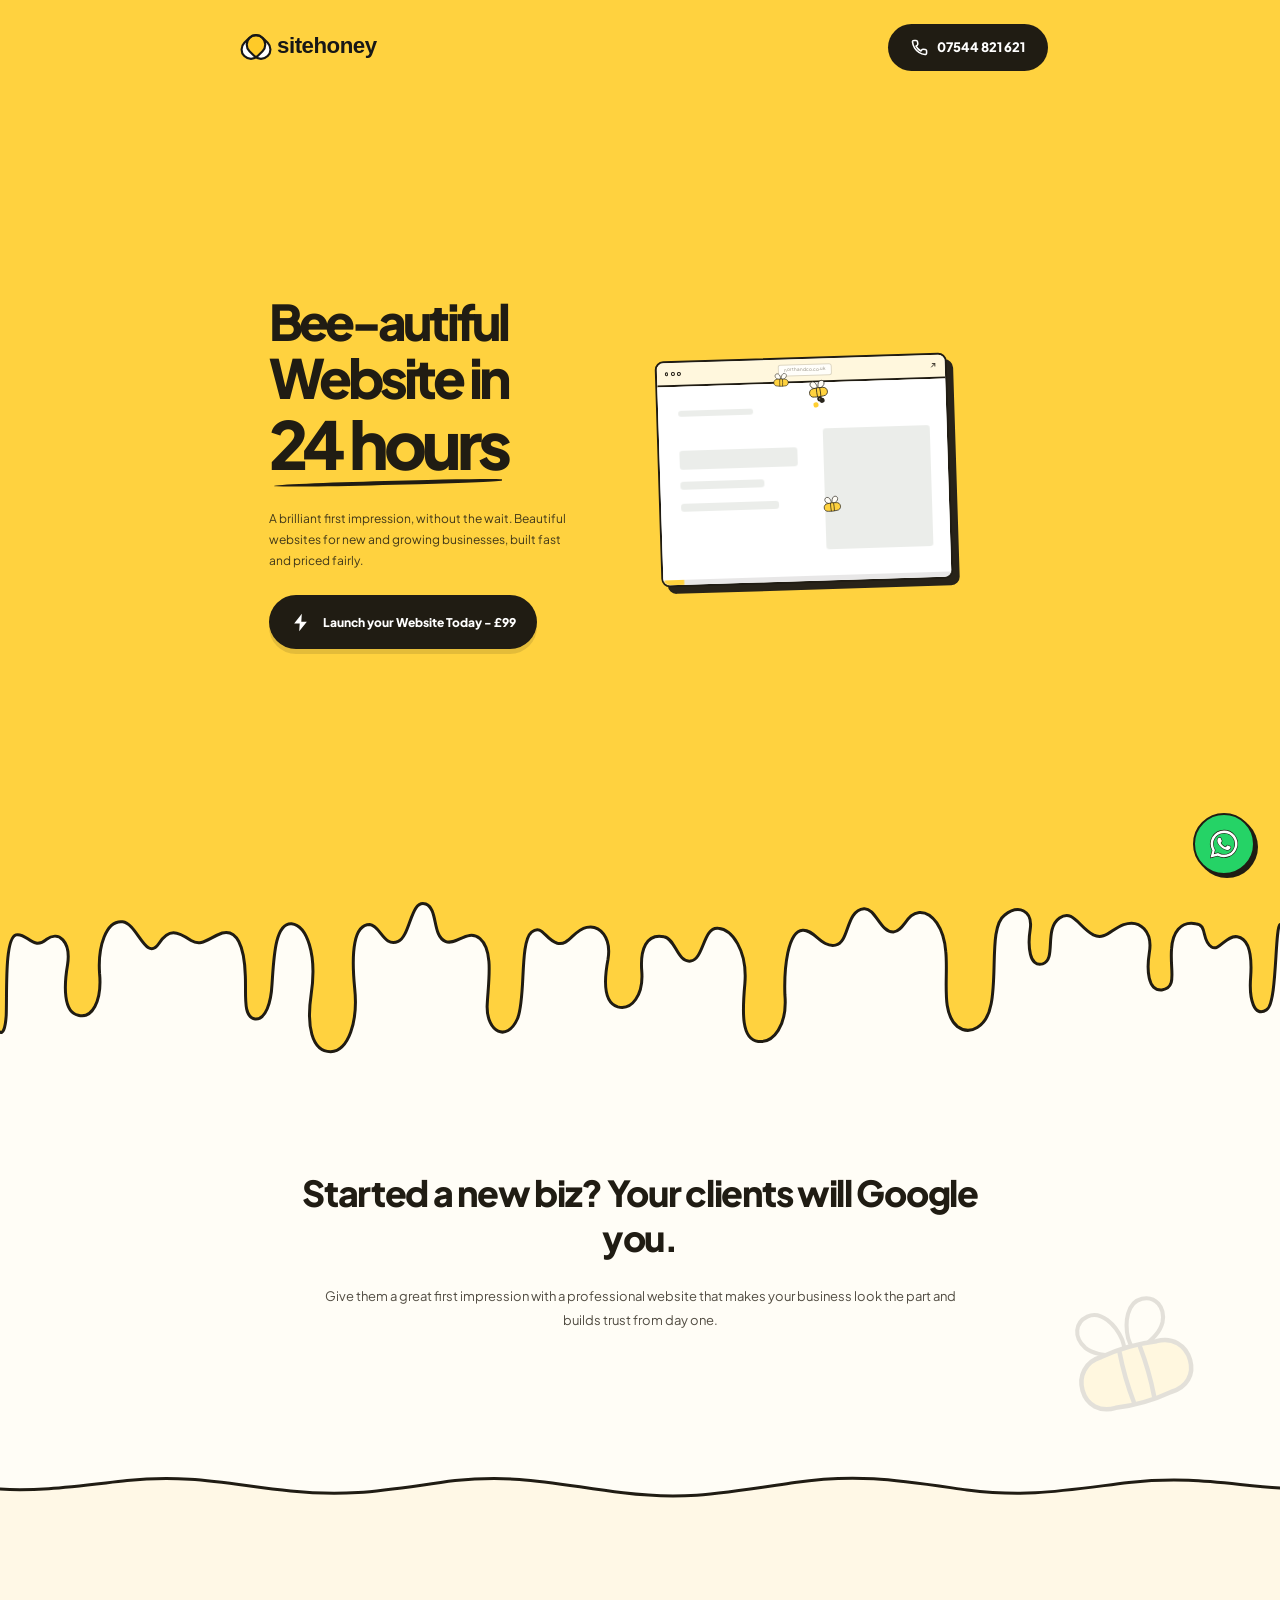
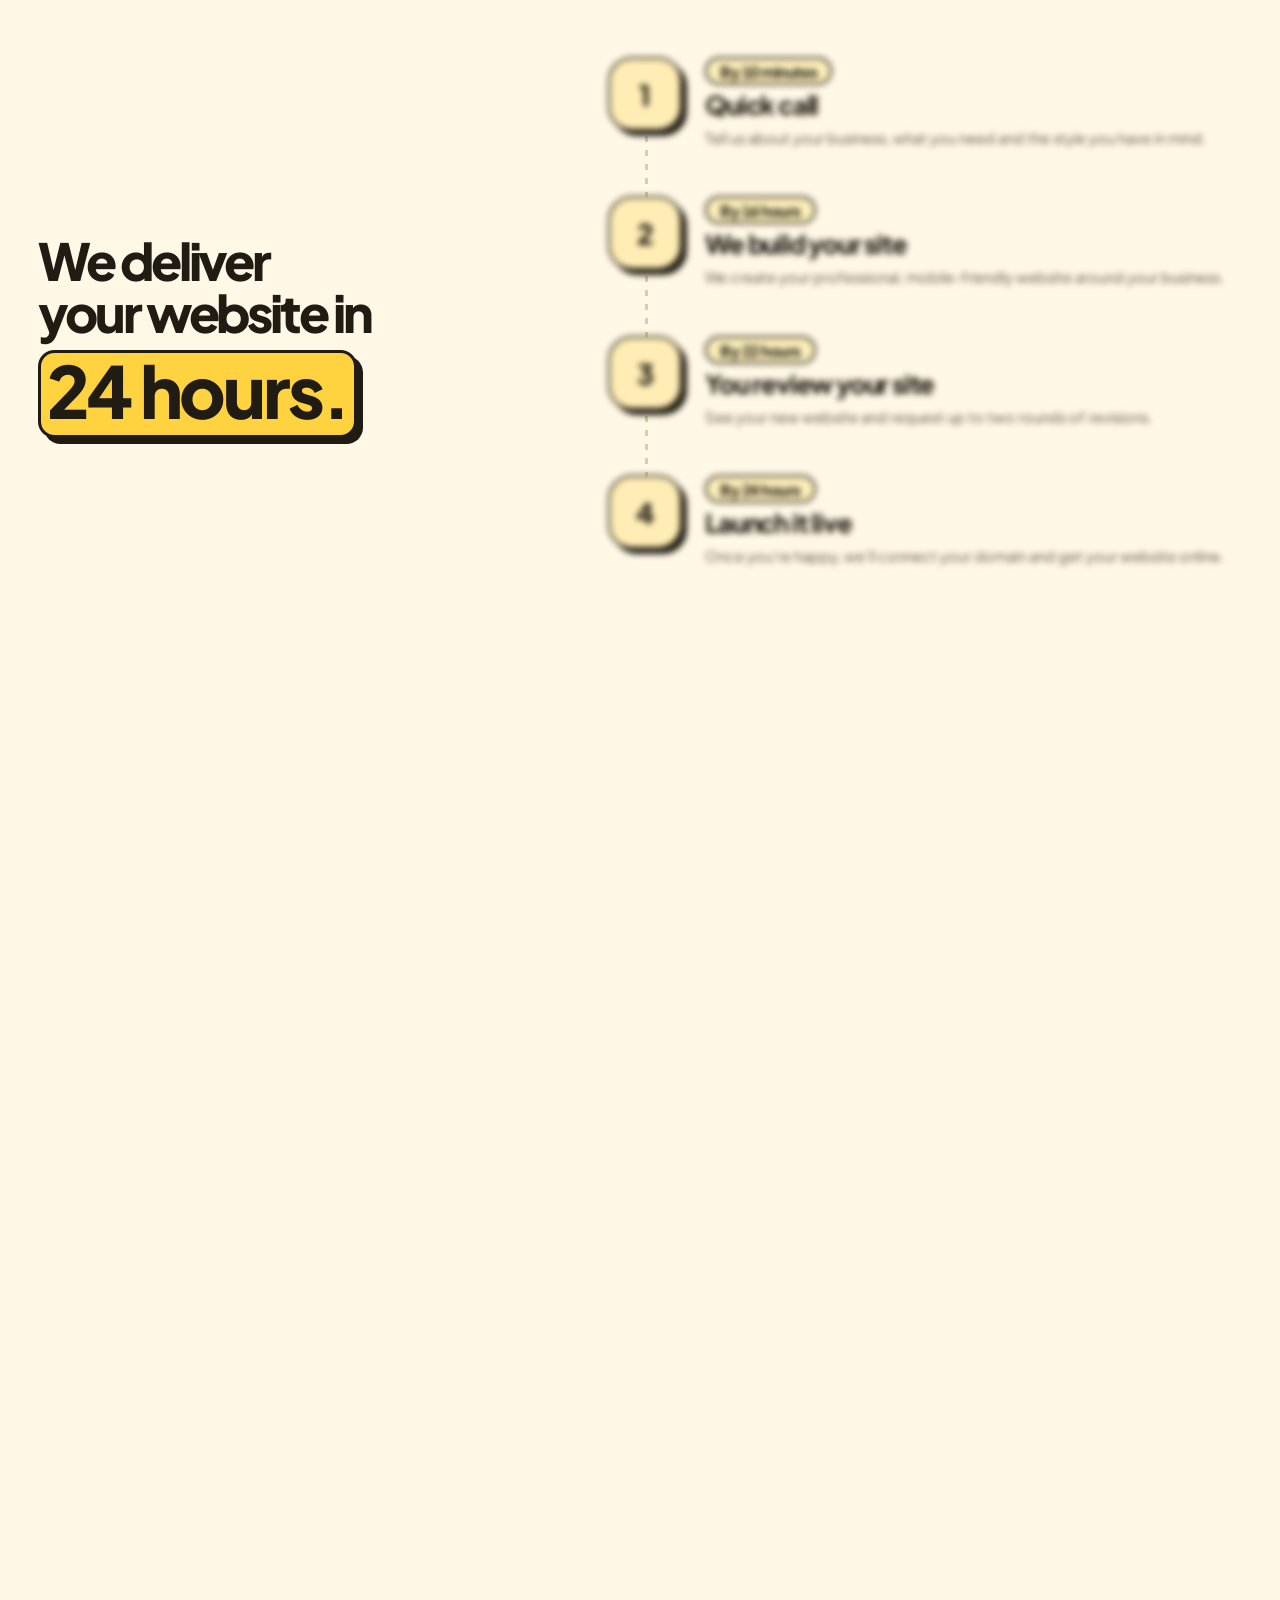
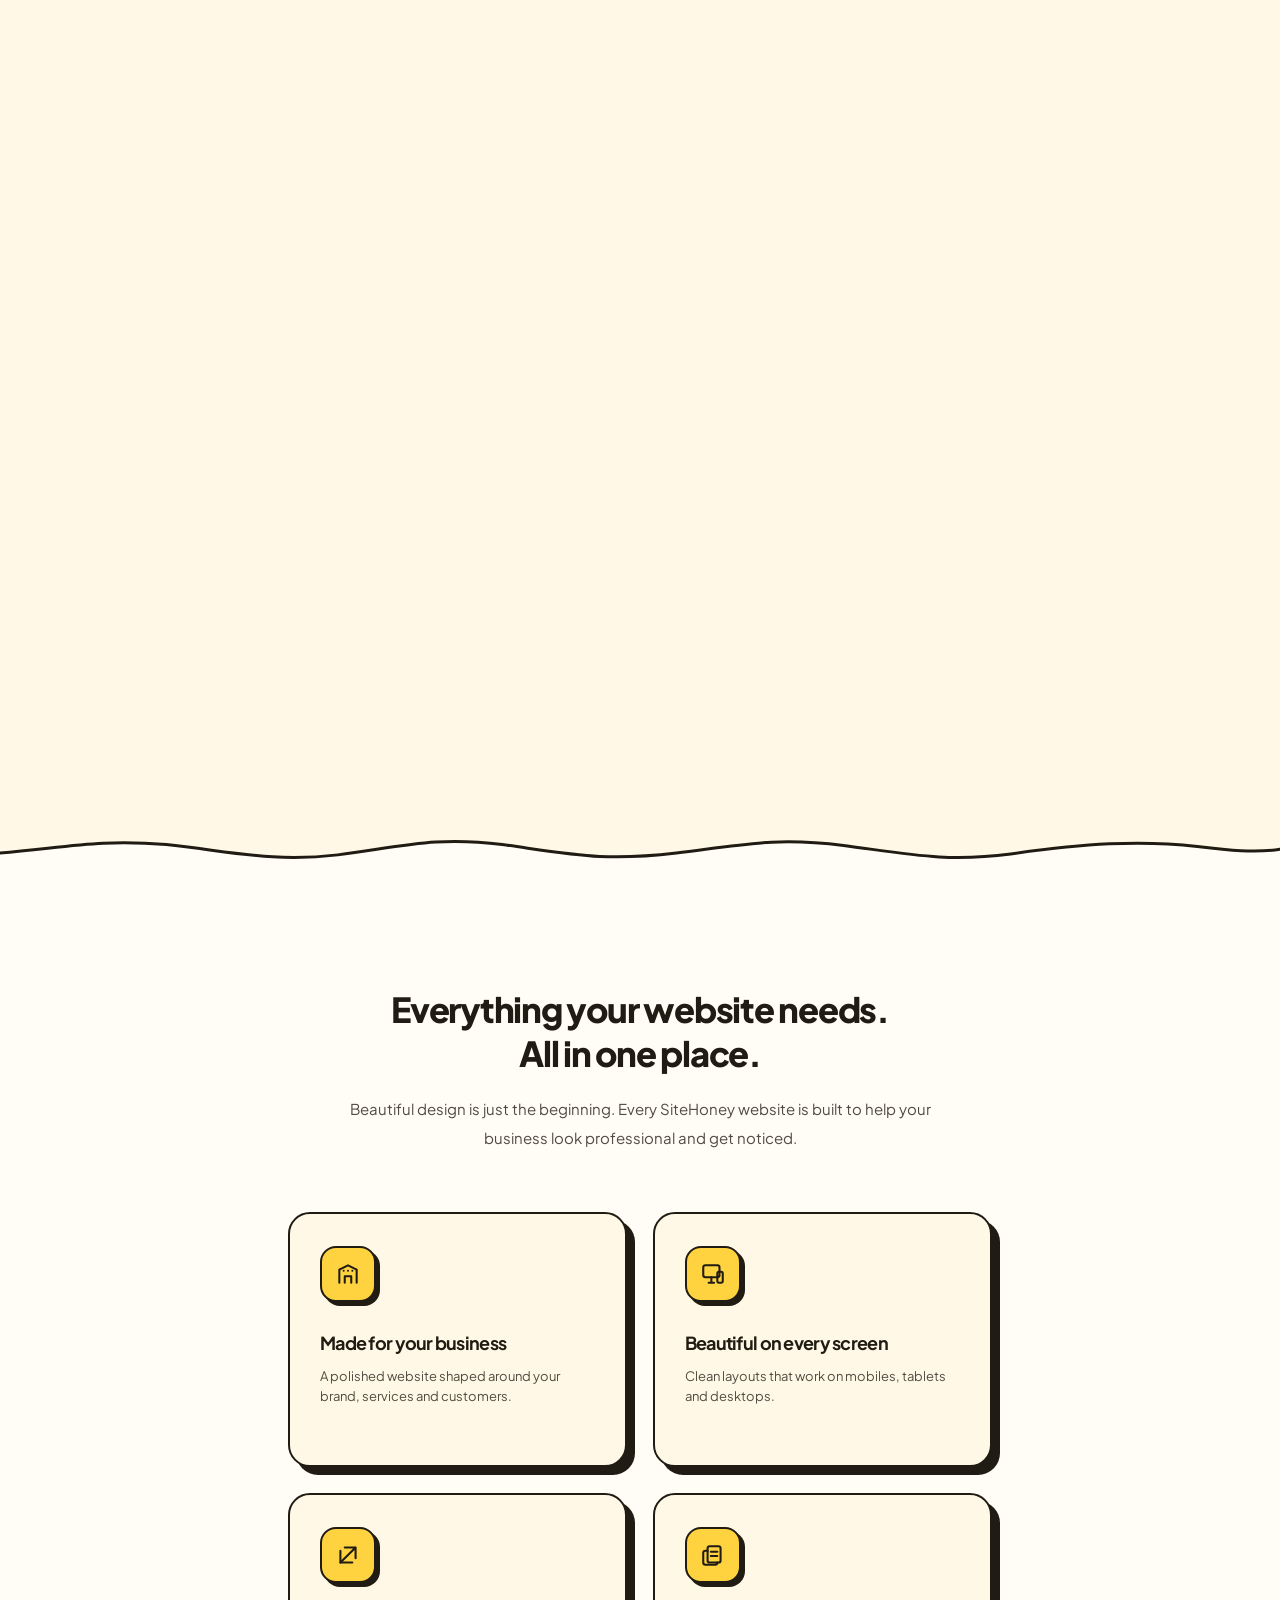
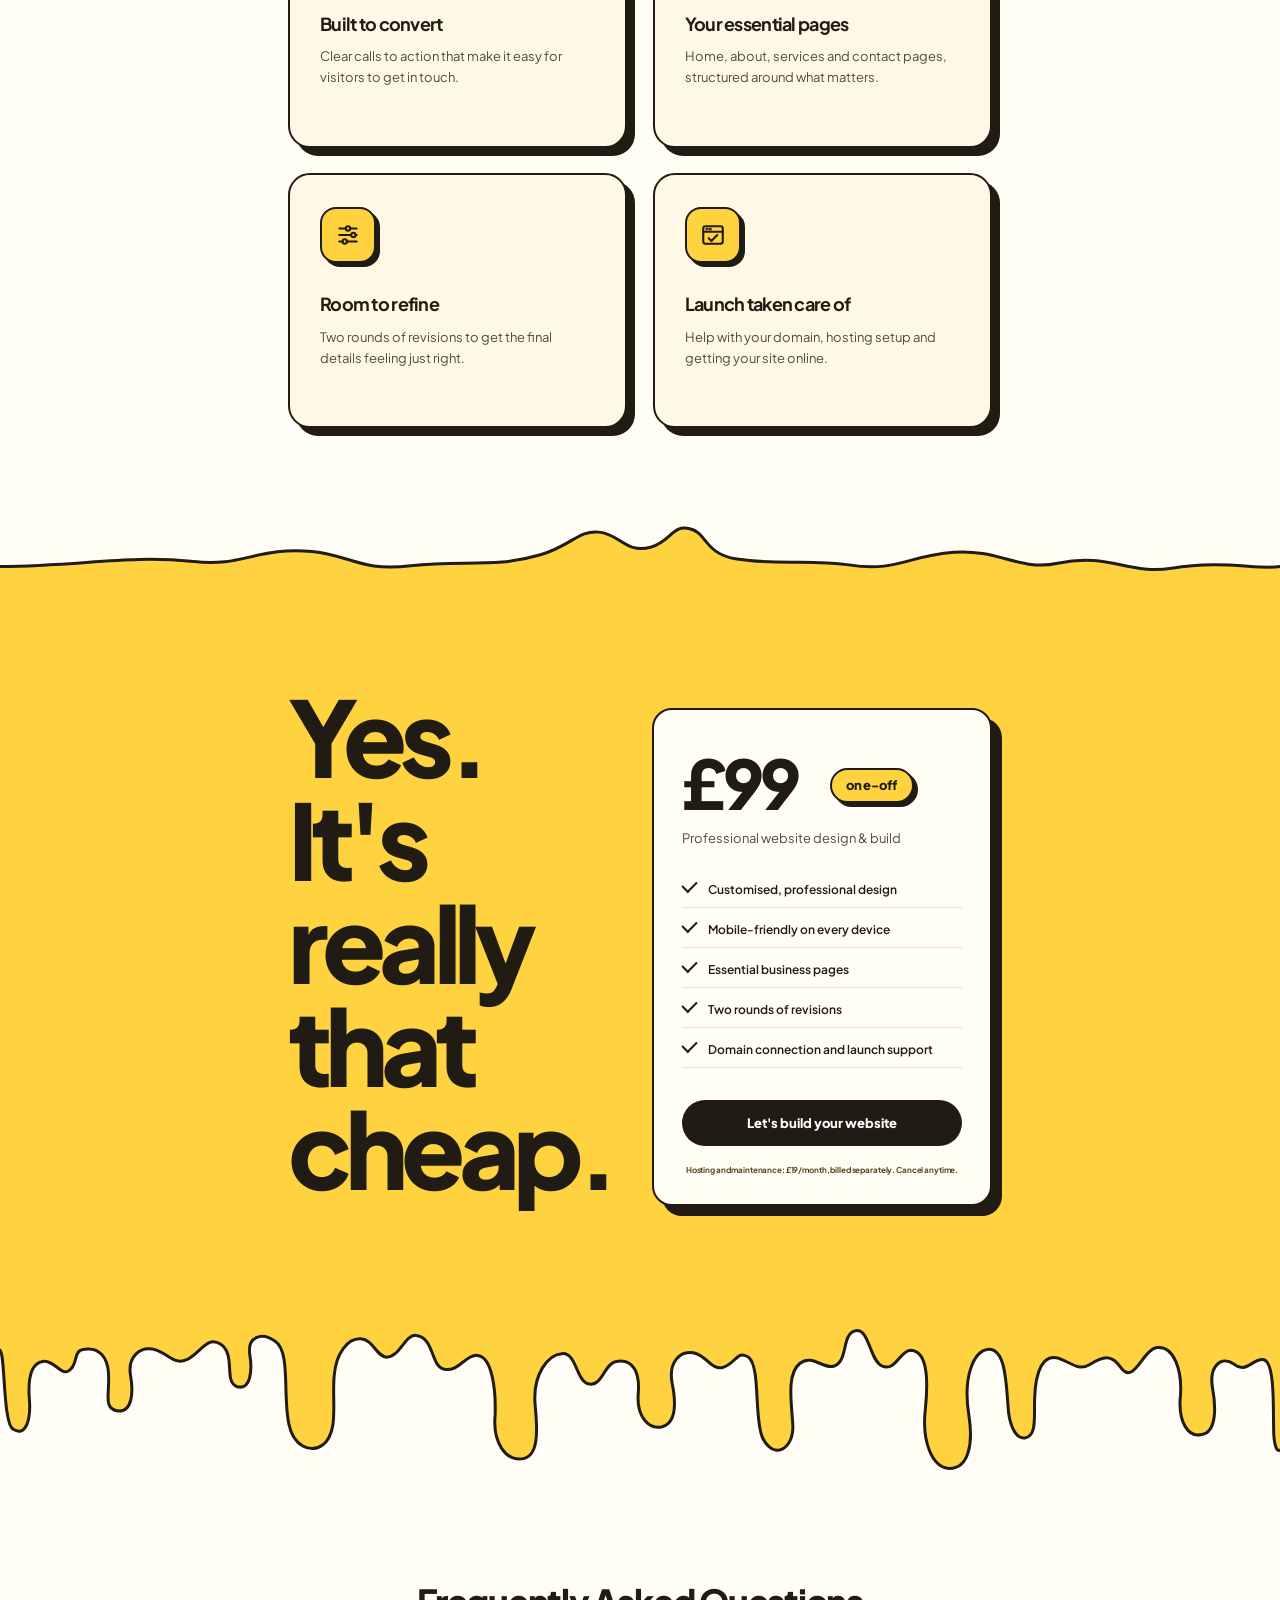
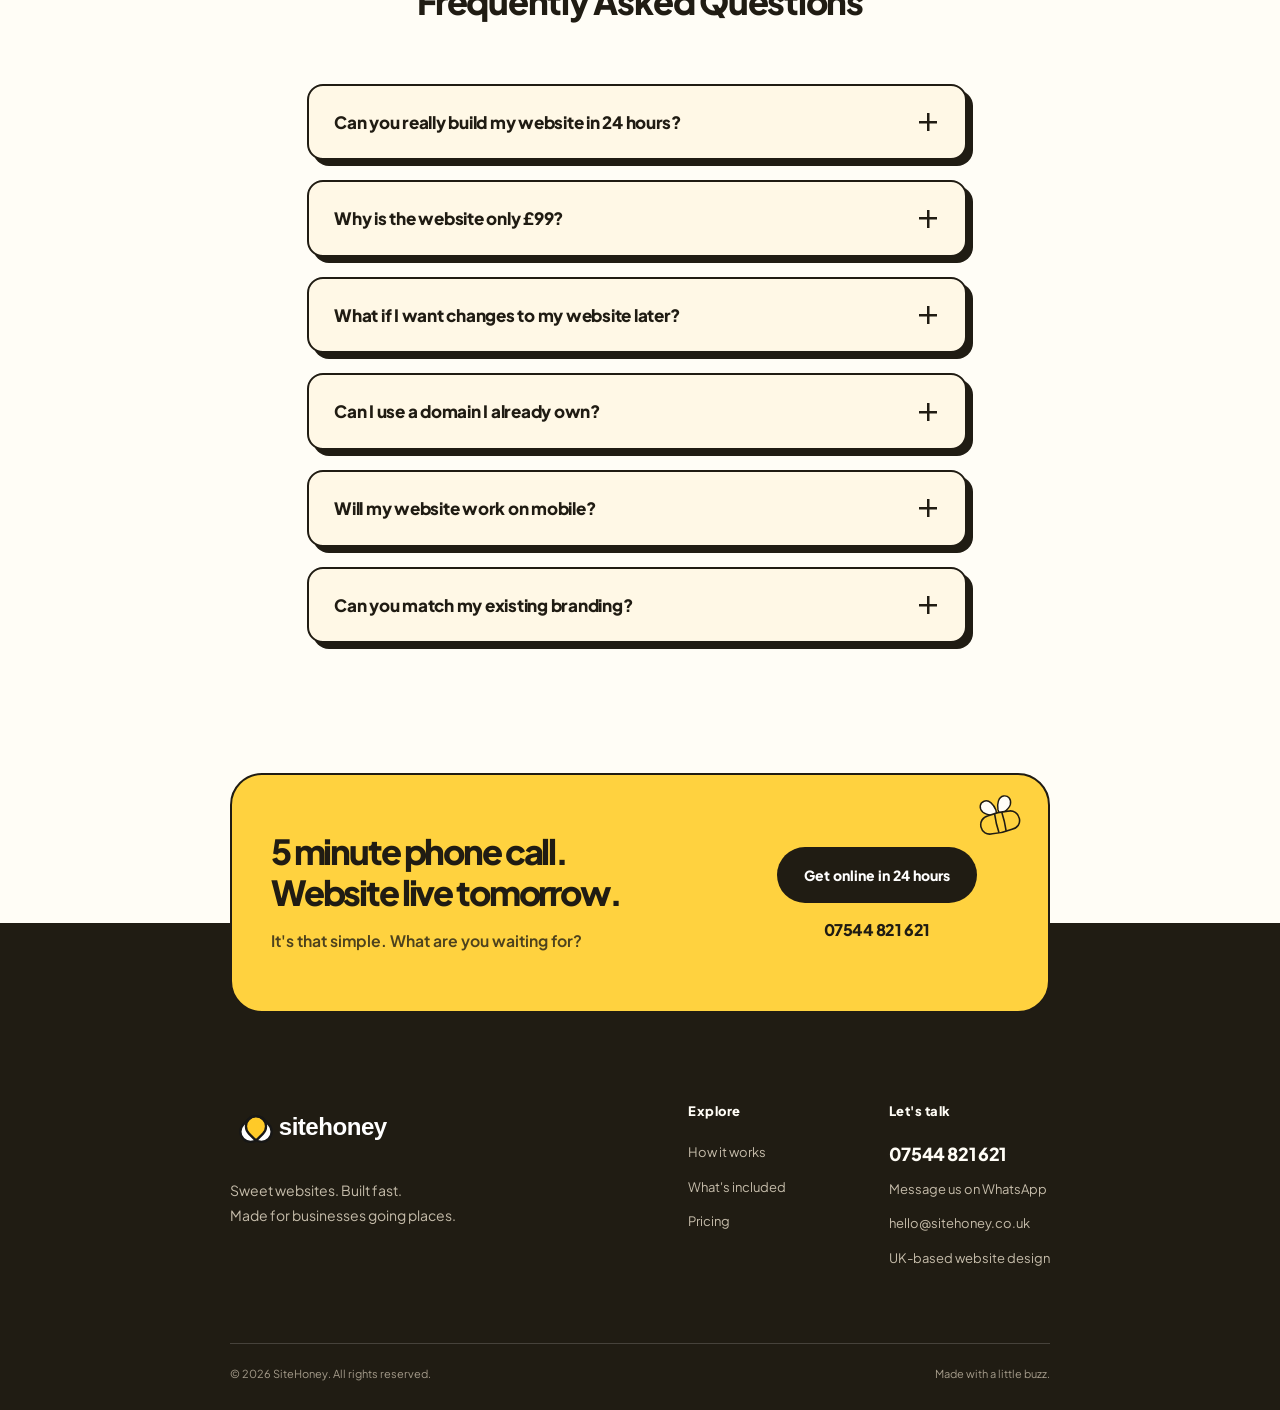
==== index.html @ 75eea910 "Outline floating header pill" ====
<!doctype html><html lang="en"><head><meta charset="utf-8"><meta name="viewport" content="width=device-width,initial-scale=1"><meta name="theme-color" content="#ffcf32"><link rel="icon" href="assets/logo/sitehoney-square.svg" type="image/svg+xml"><link rel="apple-touch-icon" href="assets/logo/sitehoney-square.png"><title>SiteHoney — Your website. Live in 24 hours.</title><meta name="description" content="Beautiful, credible business websites built in 24 hours. Simple pricing, zero fuss. SiteHoney makes launching your business sweeter."><link rel="preconnect" href="https://fonts.googleapis.com"><link rel="preconnect" href="https://fonts.gstatic.com" crossorigin><link href="https://fonts.googleapis.com/css2?family=Plus+Jakarta+Sans:wght@400;500;600;700;800&display=swap" rel="stylesheet"><style>
:root{--yellow:#ffd23f;--ink:#201c13;--cream:#fffdf6;--muted:#706b5d;--line:#e9e3d4}*{box-sizing:border-box}html{scroll-behavior:smooth}body{margin:0;background:var(--cream);color:var(--ink);font-family:'Plus Jakarta Sans',sans-serif;-webkit-font-smoothing:antialiased}a{color:inherit;text-decoration:none}button{font:inherit} .wrap{width:min(1160px,calc(100% - 64px));margin:auto}.nav{position:absolute;top:0;left:0;right:0;z-index:20}.nav-inner{height:94px;display:flex;align-items:center;justify-content:space-between}.brand{font-size:26px;font-weight:800;letter-spacing:-1.7px;display:flex;align-items:center;gap:10px}.brand svg{width:36px;height:36px}.navlinks{display:flex;align-items:center;gap:35px;font-size:13px;font-weight:700}.navlinks a:hover{text-decoration:underline;text-underline-offset:5px}.pill{border-radius:100px;padding:15px 23px;background:var(--ink);color:white;font-size:13px;font-weight:800;display:inline-flex;gap:12px;align-items:center;transition:transform .2s,background .2s}.pill:hover{transform:none;background:#42371c}.pill.light{background:var(--yellow);color:var(--ink)}.pill.light:hover{background:#f7c218}.hero{background:var(--yellow);min-height:100svh;position:relative;overflow:hidden;display:flex;align-items:center}.hero-inner{position:relative;z-index:2;padding:130px 0 100px;text-align:center}.eyebrow{display:inline-flex;align-items:center;gap:9px;font-size:12px;font-weight:800;letter-spacing:.09em;text-transform:uppercase}.eyebrow:before{content:'';width:8px;height:8px;background:var(--ink);border-radius:50%}h1,h2,h3,p{margin-top:0}h1{font-size:clamp(58px,8.5vw,126px);line-height:1.04;letter-spacing:-.085em;font-weight:800;max-width:1050px;margin:29px auto 28px}h1 em{font-style:normal;position:relative;white-space:nowrap}h1 em:after{content:'';position:absolute;left:2%;bottom:-6px;width:96%;height:8px;background:var(--ink);border-radius:50%;transform:rotate(-2deg)}.hero-desc{max-width:510px;margin:0 auto 30px;line-height:1.85;font-size:16px;color:#4d431f}.hero-actions{display:flex;align-items:center;justify-content:center;gap:20px}.tiny{font-size:12px;font-weight:700;color:#5b502b}.scrollnote{position:absolute;bottom:30px;left:50%;transform:translateX(-50%);font-size:10px;letter-spacing:.18em;font-weight:800;display:flex;align-items:center;gap:12px}.scrollnote:after{content:'↓';font-size:20px}.bee{position:absolute;pointer-events:none;z-index:1;will-change:transform}.bee svg{width:100%;height:auto;overflow:visible}.bee-a{width:115px;top:21%;left:9%;transform:rotate(-19deg)}.bee-b{width:72px;right:12%;bottom:23%;transform:rotate(18deg)}.bee-c{width:38px;right:20%;top:23%;transform:rotate(25deg)}.doodle{position:absolute;fill:none;stroke:var(--ink);stroke-width:2;stroke-linecap:round;stroke-dasharray:7 12;opacity:.48;pointer-events:none}.hero-doodle{width:320px;right:4%;top:21%}.section{padding:145px 0;position:relative;overflow:hidden}.section .kicker{font-size:12px;font-weight:800;text-transform:uppercase;letter-spacing:.14em;margin-bottom:25px}.section h2{font-size:clamp(40px,5vw,72px);letter-spacing:-.075em;line-height:1.12;font-weight:800}.section p{line-height:1.9;color:var(--muted);font-size:15px}.intro{display:grid;grid-template-columns:1fr 1fr;gap:100px;align-items:center}.intro h2{margin-bottom:0}.intro .copy{max-width:420px}.intro .copy p{font-size:18px}.outline-bee{position:absolute;width:145px;right:6%;bottom:30px;opacity:.12;transform:rotate(-16deg)}.yellow-section{background:#fff3c5}.section-head{max-width:700px;margin-bottom:65px}.steps{display:grid;grid-template-columns:repeat(3,1fr);gap:20px}.step{background:var(--cream);border:1px solid #eadfbf;border-radius:19px;padding:37px 31px 42px;min-height:310px;position:relative;transition:transform .3s}.step:hover{transform:translateY(-7px)}.step-num{display:flex;align-items:center;justify-content:center;width:45px;height:45px;border:2px solid var(--ink);border-radius:50%;font-size:15px;font-weight:800;margin-bottom:53px}.step h3{font-size:22px;letter-spacing:-.055em;margin-bottom:13px}.step p{font-size:14px;margin:0}.flight-layer{position:absolute;inset:0;pointer-events:none;overflow:hidden}.flight-layer svg{width:100%;height:100%;position:absolute;inset:0}.flight-path{fill:none;stroke:#d1a42b;stroke-width:2.5;stroke-dasharray:6 12;stroke-linecap:round}.features{display:grid;grid-template-columns:repeat(3,1fr);gap:0;border-top:1px solid var(--line);border-left:1px solid var(--line)}.feature{padding:35px 30px 45px;border-right:1px solid var(--line);border-bottom:1px solid var(--line)}.feature .symbol{width:52px;height:52px;background:#fff0b0;border-radius:15px;display:flex;align-items:center;justify-content:center;margin-bottom:38px;font-size:25px}.feature h3{font-size:19px;letter-spacing:-.05em;margin-bottom:12px}.feature p{font-size:13px;margin:0}.pricing{background:var(--yellow)}.price-layout{display:grid;grid-template-columns:1fr 450px;gap:90px;align-items:center}.price-layout h2{margin-bottom:22px}.price-card{background:var(--cream);border:2px solid var(--ink);border-radius:20px;padding:40px;box-shadow:10px 10px 0 var(--ink);transform:rotate(1deg)}.price-card .top{font-size:13px;font-weight:800}.price{font-size:100px;line-height:1.2;letter-spacing:-.1em;font-weight:800;margin:10px 0}.price small{font-size:18px;letter-spacing:0}.price-card ul{list-style:none;padding:0;margin:22px 0 32px}.price-card li{font-size:13px;padding:10px 0;border-bottom:1px solid var(--line);font-weight:600}.price-card li:before{content:'✓';margin-right:12px;font-weight:800}.price-card .pill{justify-content:center;width:100%}.faq{max-width:850px;margin:auto}.faq h2{text-align:center;margin-bottom:60px}.faq details{border-bottom:1px solid var(--line);padding:25px 0}.faq summary{list-style:none;cursor:pointer;font-size:17px;font-weight:800;letter-spacing:-.03em;display:flex;justify-content:space-between;gap:20px}.faq summary::-webkit-details-marker{display:none}.faq summary:after{content:'+';font-size:26px;line-height:20px}.faq details[open] summary:after{content:'−'}.faq details p{margin:17px 40px 0 0}.cta{background:var(--ink);color:white;text-align:center;padding:135px 0;position:relative;overflow:hidden}.cta h2{font-size:clamp(45px,6.5vw,88px);line-height:1.1;letter-spacing:-.075em;margin-bottom:25px}.cta p{color:#c9c4b9;max-width:460px;margin:0 auto 30px}.cta .bee{width:120px;top:20%;left:8%;transform:rotate(-20deg)}.cta .bee svg{stroke:var(--yellow)}footer{background:#17140f;color:white;padding:30px 0}footer .wrap{display:flex;justify-content:space-between;align-items:center;gap:25px}footer .brand{font-size:21px}footer p{font-size:12px;color:#aaa397;margin:0}.reveal{opacity:0;transform:translateY(28px);transition:opacity .75s ease,transform .75s ease}.reveal.visible{opacity:1;transform:translateY(0)}@media(max-width:800px){.wrap{width:min(100% - 38px,1160px)}.nav-inner{height:75px}.navlinks a:not(.pill){display:none}.navlinks{gap:0}.navlinks .pill{padding:12px 16px;font-size:11px}.brand{font-size:23px}.hero-inner{padding:115px 0 100px}h1{font-size:clamp(52px,12vw,90px)}.hero-desc{font-size:14px}.bee-a{left:-20px;top:21%;width:65px}.bee-b{right:-8px;bottom:15%;width:55px}.bee-c{right:9%;top:19%;width:25px}.hero-doodle{right:-140px}.section{padding:95px 0}.intro,.price-layout{grid-template-columns:1fr;gap:30px}.steps,.features{grid-template-columns:1fr}.step{min-height:0}.step-num{margin-bottom:35px}.section-head{margin-bottom:35px}.price-card{max-width:480px;transform:none}.cta{padding:110px 0}.cta .bee{opacity:.25;left:-40px}footer .wrap{flex-direction:column;text-align:center}}@media(prefers-reduced-motion:reduce){html{scroll-behavior:auto}.reveal{opacity:1;transform:none;transition:none}.bee{will-change:auto}}

/* Micro-illustrations: a soft capsule with just two wing strokes + stripes. */
.bee svg,.brand svg,.story-bee{color:var(--ink)}
.bee svg{display:block;width:100%;height:100%;overflow:visible}
.bee-wing{transform-box:fill-box;transform-origin:50% 92%;animation:wing-flick .105s ease-in-out infinite alternate}
.bee-wing--right{animation-delay:-.052s;animation-duration:.088s}
@keyframes wing-flick{from{transform:rotate(-20deg) scaleY(.76)}to{transform:rotate(19deg) scaleY(1.13)}}
@keyframes wing-flick-right{from{transform:rotate(20deg) scaleY(.76)}to{transform:rotate(-19deg) scaleY(1.13)}}
.bee-wing--right{animation-name:wing-flick-right}
/* All lines in the hero come from the exact bee positions, not fixed decorations. */
.hero{isolation:isolate}
.hero-inner{z-index:4}
.hero-flight-overlay{position:absolute;inset:0;z-index:2;pointer-events:none;overflow:hidden}
.hero-flight-overlay svg{position:absolute;inset:0;width:100%;height:100%;overflow:hidden}
.live-trail{fill:none;stroke:var(--ink);stroke-width:2.3;stroke-linecap:round;stroke-linejoin:round;stroke-dasharray:1 10;opacity:.52}
.hero .bee{position:absolute;left:0;top:0;width:39px;height:31px;z-index:3;transform:translate3d(-100px,-100px,0);filter:none;will-change:transform}
.hero .bee-a{width:43px;height:34px}.hero .bee-b{width:35px;height:28px}.hero .bee-c{width:30px;height:24px}
.hero .bee svg{animation:none}
.hero .bee-inner{display:block;width:100%;height:100%;transform-origin:50% 50%}
/* THE SITEHONEY WORKSHOP — full-height split hero + live website construction. */
.hero{min-height:100svh;background:#ffd23f;isolation:isolate;overflow:hidden}
.hero-inner{display:grid;grid-template-columns:minmax(0,.92fr) minmax(0,1.08fr);align-items:center;gap:clamp(18px,3.3vw,62px);width:min(1340px,calc(100% - 100px));padding:132px 0 90px;text-align:left;z-index:4}
.hero-copy{position:relative;z-index:3;max-width:615px}
.hero h1{font-size:clamp(60px,5.65vw,97px);letter-spacing:-.09em;line-height:1.085;text-align:left;margin:0 0 30px;max-width:none}
.hero h1 em{white-space:nowrap}.hero h1 em:after{height:6px;bottom:-5px;transform:rotate(-1.5deg)}
.hero-desc{font-size:clamp(14px,1.18vw,17px);line-height:1.82;max-width:450px;margin:0 0 32px;color:#514625}
.hero-actions{justify-content:flex-start;gap:20px;flex-wrap:wrap}
.hero-price{font-weight:800;font-size:16px;letter-spacing:-.04em}.hero-price span{font-weight:600;color:#6d5b2e;font-size:11px;letter-spacing:0}
.hero-assurance{font-size:11px;color:#6d5b2e;margin:22px 0 0;font-weight:700}
.hive-stage{width:100%;aspect-ratio:620/510;max-width:690px;position:relative;isolation:isolate;overflow:visible;align-self:center;filter:none}
.stage-orbit{position:absolute;border:2px dashed rgba(32,28,19,.17);border-radius:50%;pointer-events:none}
.orbit-a{width:32%;height:24%;left:3%;top:9%;transform:rotate(-22deg)}.orbit-b{width:29%;height:34%;right:0;bottom:2%;transform:rotate(32deg)}
.web-window{position:absolute;left:9.6%;top:10.8%;width:81.5%;height:76.8%;background:#fffef8;border:2px solid var(--ink);border-radius:15px;box-shadow:12px 13px 0 #282319;overflow:hidden;transform:rotate(-1.8deg);z-index:2}
.window-chrome{height:10.6%;min-height:33px;border-bottom:2px solid var(--ink);background:#fff7dd;display:flex;align-items:center;gap:10px;padding:0 15px}
.window-dots{display:flex;gap:5px}.window-dots i{width:7px;height:7px;border:1.5px solid var(--ink);border-radius:50%;display:block}
.window-address{padding:5px 10px;background:#fffefa;border:1px solid #ded7c3;color:#8c8778;border-radius:5px;font-size:clamp(6px,.85vw,9px);margin:auto;line-height:1}
.window-chevron{font-size:13px;font-weight:800}
.site-demo{height:89.4%;position:relative;overflow:hidden;background:#fffdf5;isolation:isolate}
.draft-lines{position:absolute;inset:0;opacity:.6;transition:opacity .55s ease}
.draft-lines span{position:absolute;display:block;background:#eae8db;border-radius:3px;animation:draft-breathe 2.1s ease-in-out infinite alternate}
.draft-lines span:nth-child(1){top:12%;left:7%;width:26%;height:3%}.draft-lines span:nth-child(2){top:33%;left:7%;width:41%;height:10%}.draft-lines span:nth-child(3){top:48%;left:7%;width:29%;height:4%}.draft-lines span:nth-child(4){top:59%;left:7%;width:34%;height:4%}.draft-lines span:nth-child(5){top:23%;right:6%;width:37%;height:61%}
@keyframes draft-breathe{to{opacity:.45}}
.site-demo:has([data-build="title"].is-built) .draft-lines{opacity:0}
.build-piece{opacity:0;transform:translateY(10px) scale(.97);transition:opacity .45s cubic-bezier(.2,.8,.2,1),transform .55s cubic-bezier(.14,1.3,.36,1);will-change:opacity,transform}
.build-piece.is-built{opacity:1;transform:translateY(0) scale(1)}
.demo-nav{height:17%;display:flex;align-items:center;justify-content:space-between;padding:0 7%;position:relative;z-index:3}
.demo-logo{font-size:clamp(13px,1.7vw,23px);font-weight:800;letter-spacing:-.09em;color:#20372b}.demo-dot{color:#e99570}
.demo-links{display:flex;gap:clamp(6px,1.5vw,21px);align-items:center;font-size:clamp(5px,.75vw,9px);font-weight:700;color:#344b40}.demo-links span:last-child{background:#263f34;color:white;padding:8px 10px;border-radius:3px}
.demo-copy{position:absolute;left:7%;top:29%;width:56%;z-index:2}
.demo-tag{font-size:clamp(5px,.62vw,8px);letter-spacing:.19em;color:#758478;font-weight:800;margin-bottom:7%}
.demo-title{font-weight:800;font-size:clamp(22px,3.35vw,47px);letter-spacing:-.085em;line-height:1.08;color:#20372b}.demo-title span{color:#e9a38c}
.demo-description{font-size:clamp(6px,.86vw,11px);line-height:1.6;color:#6b736c;max-width:67%;margin-top:7%}
.demo-button{background:#263f34;color:white;display:inline-flex;gap:clamp(9px,1.4vw,18px);align-items:center;border-radius:4px;padding:clamp(7px,.95vw,12px) clamp(8px,1.1vw,15px);font-size:clamp(6px,.79vw,10px);font-weight:700;margin-top:9%;box-shadow:2px 3px 0 #b9cabe}.demo-button b{font-size:13px}
.demo-art{position:absolute;right:6%;top:23%;width:38%;height:64%;background:#dce8d7;border-radius:48% 48% 9px 9px;overflow:hidden;transform-origin:center bottom;z-index:1}
.demo-art.is-built{transform:translateY(0) scale(1)}
.art-circle{position:absolute;width:95%;height:77%;left:6%;top:18%;border:1px solid #a0b49f;border-radius:50%}
.art-petal{position:absolute;left:44%;top:40%;height:35%;width:28%;border-radius:70% 70% 60% 60%;background:#f0bd9e;transform-origin:20% 82%;border:1px solid #d79d7d}
.petal-one{transform:rotate(0deg) translateY(-37%)}.petal-two{transform:rotate(60deg) translateY(-37%)}.petal-three{transform:rotate(120deg) translateY(-37%)}.petal-four{transform:rotate(180deg) translateY(-37%)}.petal-five{transform:rotate(240deg) translateY(-37%)}.petal-six{transform:rotate(300deg) translateY(-37%)}
.art-center{position:absolute;left:43.5%;top:47%;width:24%;aspect-ratio:1;border-radius:50%;background:#ffdc8c;border:1px solid #c99f63}
.art-stamp{position:absolute;bottom:8%;right:8%;text-align:right;font-size:clamp(6px,.67vw,9px);line-height:1.25;color:#385646;font-weight:800;transform:rotate(-8deg)}
.demo-footer{position:absolute;left:7%;bottom:6%;font-size:clamp(5px,.7vw,9px);font-weight:700;color:#6c786c}.demo-footer span{border-radius:50%;background:#cee2cd;width:15px;height:15px;display:inline-flex;align-items:center;justify-content:center;color:#263f34;margin-right:5px}
.demo-wipe{position:absolute;inset:0;background:#fffdf5;z-index:5;opacity:0;pointer-events:none;transition:opacity .46s ease}
.site-demo.is-resetting .demo-wipe{opacity:1}
.hive-trails{position:absolute;inset:0;width:100%;height:100%;z-index:4;pointer-events:none;overflow:visible}
.hive-trail{fill:none;stroke:#2a241b;stroke-width:2.3;stroke-dasharray:1 9;stroke-linecap:round;stroke-linejoin:round;opacity:.46;vector-effect:non-scaling-stroke}
.worker-bee{width:clamp(27px,3vw,41px);height:auto;aspect-ratio:96/78;position:absolute;left:0;top:0;z-index:5;pointer-events:none;will-change:left,top}
.worker-a{width:clamp(31px,3.4vw,45px)}.worker-c{width:clamp(23px,2.7vw,36px)}
.worker-tilt{display:block;width:100%;height:100%;transform-origin:center center}.worker-tilt svg{width:100%;height:100%;display:block;overflow:visible}
.worker-cargo{display:block;position:absolute;bottom:-5px;left:46%;width:7px;height:7px;border:1px solid #201c13;background:#fffef6;border-radius:1px;opacity:0;transform:rotate(18deg);transition:opacity .15s}
.worker-bee.carrying .worker-cargo{opacity:1}
.finished-mark{position:absolute;z-index:7;right:-1.5%;bottom:4%;background:#fff;color:#171717;border:2px solid #171717;box-shadow:4px 5px 0 #171717;border-radius:40px;padding:12px 21px;min-width:195px;display:inline-flex;align-items:center;justify-content:center;gap:13px;white-space:nowrap;font-size:clamp(12px,1.12vw,15px);font-weight:800;opacity:0;transform:translateY(12px) rotate(4deg);transition:opacity .28s ease,transform .38s cubic-bezier(.16,1,.3,1);pointer-events:none}
.finished-mark > span:first-child{flex:0 0 28px;display:inline-flex;background:#171717;color:#fff;width:28px;height:28px;border-radius:50%;align-items:center;justify-content:center;font-size:17px;line-height:1}
.finished-mark .finished-text{display:inline-block;flex:none;width:auto;height:auto;background:none;border-radius:0;font-size:inherit;line-height:1.2;white-space:nowrap}
@media(max-width:420px){.finished-mark{min-width:167px;padding:9px 13px;gap:9px;font-size:12px}.finished-mark > span:first-child{width:24px;height:24px;flex-basis:24px;font-size:14px}}
.finished-mark.show{opacity:1;transform:translateY(0) rotate(4deg)}
.build-spark{position:absolute;width:22px;height:22px;z-index:6;pointer-events:none;transform:translate(-50%,-50%);animation:pop-spark .7s ease-out both}
.build-spark i{position:absolute;width:4px;height:9px;border-radius:3px;background:#fffef5;box-shadow:0 0 0 1px #221e16;left:10px;top:-5px;transform-origin:2px 16px}
.build-spark i:nth-child(2){transform:rotate(90deg)}.build-spark i:nth-child(3){transform:rotate(180deg)}.build-spark i:nth-child(4){transform:rotate(270deg)}
@keyframes pop-spark{0%{opacity:0;scale:.3}25%{opacity:1;scale:1.25}100%{opacity:0;scale:1.8}}
@media(max-width:1050px){.hero-inner{width:min(1180px,calc(100% - 66px));gap:8px}.hero h1{font-size:clamp(52px,6.15vw,80px)}.hero-desc{font-size:14px}.web-window{box-shadow:9px 10px 0 #282319}}
@media(max-width:800px){.hero{min-height:100svh}.hero-inner{display:flex;flex-direction:column;justify-content:center;align-items:stretch;text-align:left;padding:115px 0 72px;width:min(100% - 40px,560px);gap:20px}.hero-copy{max-width:100%}.hero h1{font-size:clamp(47px,10vw,71px);margin-bottom:18px}.hero-desc{max-width:480px;font-size:13px;margin-bottom:22px}.hero-assurance{margin-top:14px}.hive-stage{width:min(100%,530px);align-self:center}.demo-title{font-size:clamp(24px,6.7vw,44px)}.demo-logo{font-size:clamp(13px,3.3vw,19px)}.demo-tag{font-size:clamp(5px,1.3vw,8px)}.demo-description{font-size:clamp(6px,1.7vw,10px)}.demo-button{font-size:clamp(6px,1.45vw,9px)}.demo-links{font-size:clamp(5px,1.25vw,8px)}.art-stamp{font-size:clamp(5px,1.2vw,8px)}.demo-footer{font-size:clamp(5px,1.2vw,8px)}.window-address{font-size:8px}.hero-price{font-size:13px}.worker-a{width:37px}.worker-b{width:32px}.worker-c{width:27px}}
@media(max-width:420px){.hero-inner{padding-top:100px;gap:24px}.hero h1{font-size:clamp(44px,10.3vw,56px)}.hero h1 em{white-space:normal}.window-chrome{min-height:24px;padding:0 8px}.window-dots i{width:5px;height:5px}.demo-nav{height:16%}.demo-links span:nth-child(2){display:none}.demo-title{font-size:6.5vw}.demo-copy{top:28%}.demo-art{height:60%}.hero-actions{gap:15px}}
@media(prefers-reduced-motion:reduce){.worker-bee,.hive-trails,.build-spark{display:none!important}.build-piece{transition:none}.draft-lines{display:none}.site-demo.is-resetting .demo-wipe{display:none}}


/* Portfolio production line: three deliberately different example businesses.
   The fixed outer browser stays in place while finished pages roll away. */
.demo-reel{position:relative;height:89.4%;overflow:hidden;background:#f4f4f0;isolation:isolate}
.demo-reel .site-demo{position:absolute;top:0;left:0;width:100%;height:100%;overflow:hidden;transform:translate3d(100%,0,0);will-change:transform;contain:layout paint}
.demo-reel .site-demo:first-child{transform:translate3d(0,0,0)}
/* A quiet, unlabelled progress strip belongs to each moving website, not the browser frame.
   Its filled state exits with the finished page as the next empty track arrives. */
.demo-build-track{position:absolute;left:0;right:0;bottom:0;height:5px;background:#e5e5e5;z-index:10;pointer-events:none}
.demo-build-fill{height:100%;width:100%;background:#171717;transform:scaleX(0);transform-origin:left center;will-change:transform}

.site-demo .draft-lines{z-index:0}
.site-demo .draft-lines span{background:var(--skeleton,#e7e9e6)}
.site-demo:has([data-build="title"].is-built) .draft-lines{opacity:0}
.site-demo .demo-logo{color:var(--brand)}.site-demo .demo-dot{color:var(--accent)}
.site-demo .demo-links{color:var(--brand)}
.site-demo .demo-links span:last-child{background:var(--brand);color:#fff}
.site-demo .demo-tag{color:var(--sub)}
.site-demo .demo-title{color:var(--brand)}.site-demo .demo-title span{color:var(--accent)}
.site-demo .demo-description{color:var(--sub)}
.site-demo .demo-button{background:var(--brand);color:#fff;box-shadow:none}
.site-demo .demo-footer{color:var(--sub)}
.site-demo .demo-art{background:var(--art-bg);border-radius:var(--art-radius);border:none}
.site-demo .demo-nav{height:17%}
.site-demo .draft-lines{opacity:.8}
.site-demo .draft-lines span:nth-child(1){top:12%}.site-demo .draft-lines span:nth-child(2){top:32%}
.site-demo .demo-copy{top:29%}
/* Business consultancy — tailored corporate design. */
.theme-consultancy{--brand:#243a50;--accent:#6791b0;--sub:#637486;--art-bg:#e0e9ee;--art-radius:6px;background:#fff}
.theme-consultancy .demo-logo{font-size:clamp(11px,1.45vw,20px);letter-spacing:-.06em}
.theme-consultancy .demo-links span:last-child{border-radius:3px}
.theme-consultancy .demo-art{top:25%;height:57%;width:38%;right:6%}
.consult-stat{position:absolute;inset:0;padding:12%;display:flex;flex-direction:column;justify-content:space-between;color:#243a50}
.consult-stat small{font-size:clamp(5px,.55vw,8px);font-weight:800;letter-spacing:.12em}
.consult-bars{height:45%;display:flex;gap:7%;align-items:flex-end;border-bottom:2px solid #a4bbc8}
.consult-bars i{display:block;width:15%;background:#719ab4;border-radius:2px 2px 0 0}
.consult-bars i:nth-child(1){height:28%}.consult-bars i:nth-child(2){height:42%}.consult-bars i:nth-child(3){height:38%}.consult-bars i:nth-child(4){height:75%}.consult-bars i:nth-child(5){height:90%;background:#243a50}
.consult-stat strong{position:absolute;font-size:clamp(24px,4vw,52px);right:12%;top:21%;line-height:1;font-weight:500}
.consult-stat span{font-size:clamp(6px,.75vw,10px);font-weight:700}
/* Wellness — restrained, warm editorial direction, with a different layout. */
.theme-wellness{--brand:#3a4940;--accent:#ad8e72;--sub:#77776b;--art-bg:#e3e3d2;--art-radius:55% 55% 4px 4px;background:#f7f5eb}
.theme-wellness .demo-logo{font-size:clamp(16px,2.1vw,28px);font-weight:600;letter-spacing:-.1em}
.theme-wellness .demo-title{font-weight:600;font-size:clamp(22px,3.2vw,43px);letter-spacing:-.072em;line-height:1.13}
.theme-wellness .demo-button{border-radius:100px;padding-left:15px;padding-right:15px}
.theme-wellness .demo-art{top:25%;height:64%;width:38%}
.well-arch{position:absolute;inset:0;overflow:hidden}
.well-sun{position:absolute;border-radius:50%;width:48%;aspect-ratio:1;background:#e9c5a3;top:19%;left:26%}
.well-hill{position:absolute;width:120%;height:58%;border-radius:50% 50% 0 0}
.well-hill-one{bottom:-15%;left:-30%;background:#b9bfab;transform:rotate(20deg)}
.well-hill-two{bottom:-20%;right:-29%;background:#8e9c88;transform:rotate(-18deg)}
.well-leaf{position:absolute;bottom:3%;left:50%;width:8%;height:30%;background:#5a755d;border-radius:100% 0 100% 0;transform-origin:bottom center}
.well-leaf.one{transform:rotate(-34deg)}.well-leaf.two{transform:rotate(8deg);height:40%}.well-leaf.three{transform:rotate(44deg)}
/* Home improvements — crisp, energetic trades layout with architectural artwork. */
.theme-trades{--brand:#1d3346;--accent:#f08c3e;--sub:#596b78;--art-bg:#c8e0ea;--art-radius:5px;background:#f8fbfd}
.theme-trades .demo-logo{font-size:clamp(13px,1.6vw,22px);letter-spacing:-.075em}
.theme-trades .demo-links span:last-child{background:#f08c3e;color:#172b37;font-weight:800}
.theme-trades .demo-title{font-weight:800;letter-spacing:-.075em}
.theme-trades .demo-button{background:#f08c3e;color:#172b37;font-weight:800;border-radius:3px}
.theme-trades .demo-art{top:27%;height:58%;right:5%;width:39%}
.build-sky{position:absolute;inset:0;overflow:hidden}
.build-sun{position:absolute;right:15%;top:14%;width:24%;aspect-ratio:1;background:#ffdc8e;border-radius:50%}
.build-house{position:absolute;left:16%;top:25%;width:75%;height:66%}
.build-house .roof{position:absolute;left:0;top:0;width:100%;height:43%;background:#304c5e;clip-path:polygon(50% 0,100% 90%,95% 100%,5% 100%,0 90%)}
.build-house .wall{position:absolute;left:8%;top:36%;width:84%;height:64%;background:#f6f4e8}
.build-house .door{position:absolute;bottom:0;left:40%;height:42%;width:22%;background:#f08c3e}
.build-house .window-one,.build-house .window-two{position:absolute;bottom:32%;width:19%;height:21%;background:#90becf;border:3px solid #304c5e}
.build-house .window-one{left:15%}.build-house .window-two{right:15%}
.build-ground{position:absolute;bottom:0;left:0;right:0;height:11%;background:#7198a0}
/* Responsive illustrations remain entirely in the browser window. */
@media(max-width:800px){
 .theme-consultancy .demo-logo{font-size:clamp(12px,3.6vw,19px)}
 .theme-wellness .demo-logo{font-size:clamp(15px,4vw,25px)}
 .theme-trades .demo-logo{font-size:clamp(12px,3.8vw,20px)}
 .theme-wellness .demo-title{font-size:clamp(22px,6.2vw,42px)}
 .consult-stat small{font-size:clamp(4px,1.2vw,8px)}
 .consult-stat strong{font-size:clamp(20px,7vw,42px)}
 .consult-stat span{font-size:clamp(5px,1.45vw,9px)}
}
@media(prefers-reduced-motion:reduce){.demo-reel .site-demo{will-change:auto}}


/* Construction choreography: oversized carried UI blocks, with a gentle drop.
   No starbursts/plus signs. Three workers physically shove the reel rightward. */
.build-spark{display:none!important}
.worker-bee{z-index:8}
.worker-cargo,.placed-block{
  display:block;width:27px;height:18px;border:2px solid #29251c;background:#fffdf3;
  border-radius:3px;box-shadow:2px 2px 0 #29251c;
}
.worker-cargo{position:absolute;left:50%;bottom:-11px;opacity:0;transform:translateX(-50%) rotate(-5deg) scale(.85);
  transition:opacity .13s ease,transform .16s ease;pointer-events:none}
.worker-bee.carrying .worker-cargo{opacity:1;transform:translateX(-50%) rotate(-5deg) scale(1)}
.worker-cargo::before,.placed-block::before{content:'';position:absolute;left:3px;right:3px;top:4px;height:2px;background:#92999b;border-radius:2px;box-shadow:0 5px 0 #d5d8d7}
.worker-cargo::after,.placed-block::after{content:'';position:absolute;right:3px;top:3px;width:5px;height:5px;border-radius:2px;background:#ffcf32}
.token-art{height:25px;width:29px;background:#d8e7e4}
.token-title{width:34px;height:19px}
.token-title::before{height:3px;background:#29251c;box-shadow:0 6px 0 #9ea4a0}
.token-nav{width:37px;height:13px}
.token-nav::before{top:3px}
.token-description{width:29px;height:21px}
.token-footer{height:12px;width:31px}
.token-button{height:15px;width:26px;background:#f5d986}
.placed-block{position:absolute;z-index:9;pointer-events:none;transform:translate(-50%,-50%)}
.worker-bee.pushing .worker-cargo{opacity:0}
.worker-bee.pushing{z-index:10}
.worker-bee.pushing .worker-tilt svg{filter:drop-shadow(-1px 1px 0 rgba(28,25,17,.08))}
/* Pieces land cleanly, without overshooting or emitting UI fireworks. */
.build-piece{transition:opacity .35s ease-out,transform .50s cubic-bezier(.2,.83,.19,1);transform:translateY(6px) scale(.982)}
.build-piece.is-built{transform:translateY(0) scale(1)}
@media(prefers-reduced-motion:reduce){.placed-block{display:none}.worker-cargo{display:none}}

/* Three-line, high-impact hero copy; fits beside the animated workshop. */
.hero h1{font-size:clamp(51px,5.15vw,85px);letter-spacing:-.085em;line-height:1.09}
@media(max-width:1050px){.hero h1{font-size:clamp(45px,5.2vw,69px)}}
@media(max-width:800px){.hero h1{font-size:clamp(45px,9.5vw,67px)}}
@media(max-width:420px){.hero h1{font-size:clamp(42px,10vw,51px)}}
/* Prominent primary hero conversion button. */
.hero-actions .hero-cta{padding:21px 30px;font-size:16px;font-weight:800;gap:12px;min-height:67px;line-height:1.25;justify-content:center;text-align:center;box-shadow:0 5px 0 rgba(32,28,19,.12)}
.hero-cta-icon{width:21px;height:21px;flex:0 0 21px}
@media(max-width:480px){.hero-actions .hero-cta{font-size:13px;padding:18px 17px;min-height:60px;gap:9px}.hero-cta-icon{width:19px;height:19px;flex-basis:19px}}

/* SiteHoney polish: brighter progress, more hero impact, centred first-impression message. */
.demo-build-track{height:6px;left:7px;right:7px;bottom:6px;border-radius:999px;background:rgba(32,28,19,.10);overflow:hidden}
.demo-build-fill{border-radius:999px;background:var(--yellow)}
.hero h1{font-size:clamp(59px,5.85vw,98px);line-height:1.055;letter-spacing:-.09em}
.intro-section .intro{display:block;text-align:center;max-width:1080px;margin-inline:auto}
.intro-section .intro h2{margin:0 auto 24px;max-width:1080px;font-size:clamp(42px,5.3vw,76px);line-height:1.17}
.intro-section .intro h2 span{display:inline-block}
.intro-section .intro p{font-size:clamp(15px,1.4vw,18px);max-width:650px;margin:0 auto;line-height:1.8}
@media(max-width:1050px){.hero h1{font-size:clamp(51px,5.7vw,78px)}}
@media(max-width:800px){.hero h1{font-size:clamp(51px,10.2vw,76px)}.intro-section .intro h2{font-size:clamp(38px,7.5vw,62px)}}
@media(max-width:420px){.hero h1{font-size:clamp(46px,10.7vw,57px)}.intro-section .intro h2{font-size:clamp(36px,8.4vw,43px)}}

/* October refinements: bottom-flush loading line, more air in hero lettering,
   and a quieter heading scale in every following section. */
.demo-build-track{left:0;right:0;bottom:0;height:6px;border-radius:999px;background:rgba(32,28,19,.10);overflow:hidden}
.demo-build-fill{border-radius:999px;background:var(--yellow)}
.hero h1{line-height:1.115;letter-spacing:-.078em}
.section h2{font-size:clamp(35px,4.35vw,61px)}
.story-panel h2{font-size:clamp(43px,5.35vw,78px)}
.intro-section .intro h2{font-size:clamp(36px,4.45vw,64px)}
.cta h2{font-size:clamp(39px,5.5vw,74px)}
@media(max-width:800px){.intro-section .intro h2{font-size:clamp(34px,6.6vw,53px)}}
@media(max-width:420px){.intro-section .intro h2{font-size:clamp(32px,7.65vw,39px)}}

/* Refined typography: the hero remains the largest statement on the page. */
:root{--muted:#514c42}
.section h2{font-size:clamp(32px,3.95vw,55px);line-height:1.22;letter-spacing:-.057em}
.story-panel h2{font-size:clamp(39px,4.95vw,71px);line-height:1.16;letter-spacing:-.065em}
.intro-section .intro h2{font-size:clamp(33px,4.05vw,57px);line-height:1.23;letter-spacing:-.056em;max-width:960px}
.cta h2{font-size:clamp(36px,4.95vw,67px);line-height:1.19;letter-spacing:-.057em}
.step h3{font-size:21px;line-height:1.31;letter-spacing:-.035em}
.feature h3{font-size:18px;line-height:1.35;letter-spacing:-.03em}
.section p{color:var(--muted)}
.story-panel p{color:#514a3d}
.cta p{color:#ddd8ce}
.hero-desc{color:#413819}
@media(max-width:800px){.intro-section .intro h2{font-size:clamp(31px,6.05vw,48px)}}
@media(max-width:420px){.intro-section .intro h2{font-size:clamp(30px,7.15vw,37px)}}

/* Three-step timeline: deliberately narrower than the full page, with generous margins. */
.process-section{background:#fff8e6;padding:120px 0 130px;overflow:hidden}
.process-container{width:min(950px,calc(100% - 72px));margin:0 auto;display:grid;grid-template-columns:minmax(0,1fr) minmax(0,1.05fr);gap:clamp(58px,6vw,105px);align-items:center}
.process-heading h2{font-size:clamp(29px,3.05vw,42px);letter-spacing:-.055em;line-height:1.26;font-weight:800;margin:0;max-width:415px}
.process-heading h2 span{color:#b48707}
.process-timeline{position:relative;display:flex;flex-direction:column;gap:0;isolation:isolate;padding:3px 0}
.timeline-line{position:absolute;left:23px;top:27px;bottom:27px;width:2px;background:repeating-linear-gradient(to bottom,#d6b557 0 4px,transparent 4px 9px);pointer-events:none;z-index:0}
.timeline-line-fill{position:absolute;left:-1px;top:0;width:4px;height:0;border-radius:5px;background:var(--yellow);box-shadow:0 0 0 1px #d4ac2b;will-change:height}
.process-step{display:grid;grid-template-columns:48px minmax(0,1fr);gap:22px;min-height:132px;position:relative;z-index:2;padding-bottom:26px}
.process-step:last-child{padding-bottom:0;min-height:auto}
.process-number{width:46px;height:46px;background:#ffedaf;color:var(--ink);border-radius:13px;display:flex;align-items:center;justify-content:center;font-weight:800;font-size:14px;box-shadow:0 0 0 5px #fff8e6;transition:background .28s ease,color .28s ease}
.process-step.is-passed .process-number{background:var(--yellow)}
.process-step-copy{padding-top:2px;max-width:320px}
.process-step h3{font-size:16px;font-weight:800;line-height:1.42;letter-spacing:-.025em;margin:0 0 8px}
.process-step p{font-size:12.5px;line-height:1.74;letter-spacing:0;color:#514c42;margin:0}
.timeline-bee{position:absolute;width:32px;height:28px;top:0;left:-34px;z-index:3;pointer-events:none;will-change:transform;filter:drop-shadow(0 2px 0 rgba(32,28,19,.09))}
.timeline-bee svg{width:100%;height:100%;display:block;overflow:visible}
.timeline-bee .bee-wing{animation-duration:.085s}
@media(max-width:800px){
 .process-section{padding:90px 0 100px}
 .process-container{width:min(620px,calc(100% - 44px));grid-template-columns:1fr;gap:44px}
 .process-heading h2{max-width:550px;font-size:clamp(29px,6vw,41px)}
 .process-step{min-height:125px;gap:18px}
 .process-step-copy{max-width:450px}
 .process-step h3{font-size:15px}
 .process-step p{font-size:12.5px}
 .timeline-bee{left:-16px;width:27px;height:24px}
}
@media(max-width:420px){
 .process-container{width:calc(100% - 40px)}
 .process-heading h2{font-size:30px}
 .process-step{grid-template-columns:44px minmax(0,1fr);gap:14px}
 .process-number{width:43px;height:43px}
 .timeline-line{left:21px;top:24px;bottom:24px}
 .process-step h3{font-size:14px}
 .process-step p{font-size:12px}
}
@media(prefers-reduced-motion:reduce){.timeline-bee{display:none}.timeline-line-fill{height:100%}.process-number{background:var(--yellow)}}

/* Latest refinements: a quiet, static process and a freely roaming bee. */
.hive-trails,.hero-flight-overlay{display:none!important}
.process-heading h2 span{color:var(--ink)}
.process-section{position:relative;isolation:isolate}
.process-container{position:relative;z-index:2}
.process-number{transition:none;background:#ffedaf!important}
.timeline-line{background:repeating-linear-gradient(to bottom,#d6b557 0 4px,transparent 4px 9px)}
.process-flight-map{position:absolute;inset:0;display:block;width:100%;height:100%;pointer-events:none;opacity:0}
.process-flyer{position:absolute;top:0;left:0;width:38px;height:32px;z-index:3;pointer-events:none;opacity:0;will-change:transform;transition:opacity .18s ease}
.process-flyer.is-visible{opacity:1}
.process-flyer-tilt{display:block;width:100%;height:100%;animation:process-bee-hover .44s ease-in-out infinite alternate}
.process-flyer svg{width:100%;height:100%;display:block;overflow:visible}
.process-flyer .bee-wing{animation-duration:.082s}
.process-flyer .bee-wing--right{animation-duration:.09s}
@keyframes process-bee-hover{from{transform:translateY(-2px)}to{transform:translateY(2px)}}
/* Reduce the visual weight of all headings below the hero; loosen tracking. */
.section h2{font-size:clamp(30px,3.6vw,50px);letter-spacing:-.036em;line-height:1.27}
.intro-section .intro h2{font-size:clamp(30px,3.7vw,52px);letter-spacing:-.036em;line-height:1.28}
.cta h2{font-size:clamp(34px,4.45vw,60px);letter-spacing:-.036em;line-height:1.24}
.process-heading h2{font-size:clamp(28px,2.85vw,39px);letter-spacing:-.033em;line-height:1.3}
.section h3,.process-step h3{letter-spacing:-.015em}
.feature h3{font-size:17px}
.process-step h3{font-size:15.5px}
#included .section-head{text-align:center;max-width:770px;margin:0 auto 60px}
#included .section-head h2{margin-bottom:19px}
#included .section-head p{max-width:620px;margin:0 auto}
@media(max-width:800px){
 .intro-section .intro h2{font-size:clamp(30px,5.75vw,45px)}
 .process-heading h2{font-size:clamp(28px,5.7vw,38px)}
 .process-flyer{width:29px;height:25px}
 #included .section-head{margin-bottom:40px}
}
@media(max-width:420px){
 .intro-section .intro h2{font-size:clamp(29px,7vw,36px)}
 .process-heading h2{font-size:29px}
 .process-step h3{font-size:14px}
}
@media(prefers-reduced-motion:reduce){.process-flyer{display:none!important}}

/* Process visitor: a live dotted wake, physically sampled from the bee's path. */
.process-flight-map{opacity:1;overflow:visible;z-index:1}
.process-flight-dot{fill:var(--ink);pointer-events:none}
.process-flyer{z-index:3}
/* The same deep warm black used in the hero headline, across site typography. */
.section h2,.section h3,.process-heading h2,.process-step h3,.faq summary,.price,.price-card .top{color:var(--ink)}
.cta h2{color:var(--cream)}
footer{background:var(--ink)}
.web-window{box-shadow:12px 13px 0 var(--ink)}
@media(max-width:1050px){.web-window{box-shadow:9px 10px 0 var(--ink)}}
@media(prefers-reduced-motion:reduce){.process-flight-map,.process-flyer{display:none!important}}

/* Oct 18: expressive typography and softly dripping edge of the full-screen hero. */
.hero{overflow:visible;margin-bottom:66px}
.hero-honey-drip{position:absolute;left:0;bottom:-60px;width:100%;height:90px;z-index:5;pointer-events:none;display:block}
.hero .hero-headline-line,.hero .hero-headline-hours{display:block;white-space:nowrap}
.hero h1{font-size:clamp(65px,6.15vw,108px);line-height:1.10;letter-spacing:-.078em}
.hero .hero-headline-hours{font-size:1.225em;line-height:1.025;letter-spacing:-.076em;width:max-content}
.price{letter-spacing:.012em}
@media(max-width:1050px){.hero h1{font-size:clamp(54px,6.0vw,89px)}}
@media(max-width:800px){.hero{margin-bottom:49px}.hero-honey-drip{height:75px;bottom:-49px}.hero h1{font-size:clamp(51px,10.4vw,76px)}}
@media(max-width:420px){.hero h1{font-size:clamp(43px,10.5vw,59px)}.hero .hero-headline-hours{font-size:1.20em}}

/* October finishing pass: expressive, crafted details without UI clutter. */
/* Stop the rectangular hero background early, so the vector honey contour
   becomes the ACTUAL edge rather than a decoration glued below a straight cut. */
.hero{background:transparent!important}
.hero::before{content:"";position:absolute;inset:0 0 52px;background:var(--yellow);z-index:0;pointer-events:none}
.hero{margin-bottom:108px}
.hero-honey-drip{height:164px;bottom:-70px;z-index:5;overflow:visible}
.hero h1{position:relative;font-size:clamp(67px,6.3vw,112px);line-height:1.12;letter-spacing:-.079em}
.hero .hero-headline-hours{display:block;position:relative;font-size:1.37em;line-height:1.12;letter-spacing:-.072em;width:max-content;isolation:isolate;padding:0 .05em;margin:0 0 0 -.05em}
.hero .hero-headline-hours::after,.hero h1 em::after{display:none!important}
.hero .hero-headline-hours > span{position:relative;z-index:1}
.sketch-hours{position:absolute;z-index:0;left:-3%;top:-10%;width:107%;height:130%;overflow:visible;transform:rotate(-1deg);pointer-events:none}
.sketch-hours path{stroke:var(--ink);stroke-width:5.1;stroke-linecap:round;stroke-linejoin:round;fill:none;vector-effect:non-scaling-stroke}
.sketch-hours path + path{stroke-width:2.7;opacity:.6}
.price{letter-spacing:-.068em}
.faq{max-width:870px}
.faq details{background:var(--cream);border:2px solid var(--ink);border-radius:16px;box-shadow:6px 6px 0 var(--ink);padding:24px 25px;margin:0 6px 20px 0;transition:background .2s ease}
.faq details[open]{background:#fff9e8}
.faq summary{align-items:center;line-height:1.45;letter-spacing:-.015em}
.faq summary:after{content:'+';flex:0 0 31px;width:31px;height:31px;display:flex;align-items:center;justify-content:center;border:1.5px solid var(--ink);border-radius:9px;font-size:21px;line-height:1}
.faq details[open] summary:after{content:'−'}
.faq details p{margin:17px 46px 3px 0}
#site-main{position:relative}
.journey-overlay{position:absolute;left:0;right:0;top:0;height:1px;z-index:6;pointer-events:none;overflow:hidden}
.journey-overlay .process-flight-map{position:absolute;inset:0;width:100%;height:100%;display:block;opacity:1}
.journey-overlay .process-flyer{z-index:2;position:absolute;top:0;left:0;width:38px;height:32px;opacity:0}
.journey-overlay .process-flyer.is-visible{opacity:1}
@media(max-width:1050px){.hero h1{font-size:clamp(53px,6.05vw,87px)}}
@media(max-width:800px){.hero{margin-bottom:86px}.hero-honey-drip{height:125px;bottom:-55px}.hero::before{bottom:43px}.hero h1{font-size:clamp(49px,10.3vw,76px)}.hero .hero-headline-hours{font-size:1.32em}.sketch-hours path{stroke-width:3.8}}
@media(max-width:420px){.hero h1{font-size:clamp(42px,10.4vw,58px)}.hero .hero-headline-hours{font-size:1.28em}.faq details{padding:20px 17px;margin-right:5px;box-shadow:5px 5px 0 var(--ink)}.faq summary{font-size:14px}.faq details p{margin-right:12px}.sketch-hours path{stroke-width:3.2}}
@media(prefers-reduced-motion:reduce){.journey-overlay{display:none}}

/* SiteHoney v-next: one fluid honey lip, no circle around 24 hours. */
.hero{margin-bottom:180px}
.hero::before{bottom:64px}
.hero-honey-drip{height:215px;bottom:-125px;z-index:5}
.hero .hero-headline-hours{padding:0;margin:0;isolation:auto}
.hero .hero-headline-hours::after,.hero h1 em::after{display:block!important;content:"";position:absolute;left:2%;bottom:-.09em;width:96%;height:.06em;background:var(--ink);border-radius:60% 40% 45% 65%;transform:rotate(-1.5deg)}
/* Scroll-told timeline: spacious, sticky and cumulatively revealed. */
.process-section{height:270svh;min-height:1680px;padding:0!important;background:#fff8e6;overflow:clip;position:relative;isolation:isolate}
.process-stick{height:100svh;min-height:760px;position:sticky;top:0;display:flex;align-items:center;justify-content:center;overflow:hidden}
.process-container{width:min(1230px,calc(100% - 96px));grid-template-columns:minmax(0,.88fr) minmax(0,1.12fr);gap:clamp(62px,7.2vw,126px);align-items:center}
.process-heading h2{font-size:clamp(42px,3.9vw,58px);line-height:1.22;max-width:560px;letter-spacing:-.042em}
.process-heading p{font-size:16px;color:var(--muted);margin:24px 0 0;line-height:1.84;max-width:520px}
.process-timeline{position:relative;padding:8px 0 0 126px;overflow:visible;min-height:760px;display:flex;flex-direction:column;justify-content:space-between}
.process-step,.process-step:last-child{display:grid;grid-template-columns:78px minmax(0,1fr);gap:30px;min-height:225px;padding:0;align-items:start;opacity:0;transform:translateY(28px);filter:blur(3px);transition:opacity .6s cubic-bezier(.22,1,.36,1),transform .72s cubic-bezier(.22,1,.36,1),filter .6s ease;will-change:opacity,transform}
.process-step.is-revealed{opacity:1;transform:translateY(0);filter:blur(0)}
.process-number{width:74px;height:74px;border:1px solid #d9ad37;border-radius:23px;background:#fff3c9!important;box-shadow:0 0 0 10px #fff8e6;font-size:23px;transition:background .5s ease,box-shadow .5s ease}
.process-step.is-passed .process-number{background:var(--yellow)!important;box-shadow:0 0 0 10px #fff8e6,4px 4px 0 var(--ink)}
.process-step-copy{padding:8px 0 0;max-width:520px}
.process-step h3{font-size:clamp(22px,1.95vw,28px);letter-spacing:-.024em;line-height:1.36;margin-bottom:14px}
.process-step p{font-size:16px;line-height:1.85}
.timeline-line{left:163px;top:41px;bottom:45px;width:3px;background:repeating-linear-gradient(to bottom,#dfd4b3 0 6px,transparent 6px 14px);z-index:0;overflow:visible}
.timeline-line-fill{width:3px;left:0;background:#201c13;box-shadow:none;transition:none;border-radius:999px}
.timeline-flight{position:absolute;inset:0;overflow:visible;width:100%;height:100%;pointer-events:none;z-index:4}
.timeline-flyer{position:absolute;top:0;left:0;width:48px;height:41px;opacity:0;z-index:5;will-change:transform;pointer-events:none;transition:opacity .18s ease}
.timeline-flyer>span{display:block;width:100%;height:100%;animation:process-bee-hover .34s ease-in-out infinite alternate}
.timeline-flyer svg{display:block;width:100%;height:100%;overflow:visible}
.timeline-flyer .bee-wing{animation-duration:.073s}
@media(max-width:1000px){.process-container{width:calc(100% - 72px);gap:48px}.process-heading h2{font-size:clamp(38px,5vw,50px)}.process-timeline{padding-left:94px;min-height:690px}.timeline-line{left:128px}.process-step,.process-step:last-child{min-height:205px;gap:22px}.process-number{width:66px;height:66px;border-radius:20px;font-size:21px}.process-step h3{font-size:clamp(20px,2.4vw,24px)}.process-step p{font-size:15px}}
@media(max-width:800px){.hero{margin-bottom:160px}.hero-honey-drip{height:196px;bottom:-120px}.hero::before{bottom:72px}
 .process-section{height:255svh;min-height:1500px}.process-stick{min-height:0;height:100svh}
 .process-container{width:calc(100% - 54px);grid-template-columns:1fr;gap:28px;align-items:start}
 .process-heading h2{font-size:clamp(34px,7vw,48px);max-width:650px;line-height:1.2}.process-heading p{font-size:14px;margin-top:10px;max-width:600px}
 .process-timeline{padding:16px 0 0 82px;min-height:min(68svh,760px)}
 .process-step,.process-step:last-child{grid-template-columns:58px 1fr;gap:20px;min-height:185px}
 .process-number{width:56px;height:56px;border-radius:17px;font-size:18px;box-shadow:0 0 0 8px #fff8e6}
 .timeline-line{left:110px;top:38px;bottom:43px}
 .process-step h3{font-size:clamp(18px,4.2vw,22px);margin-bottom:6px}.process-step p{font-size:clamp(13px,3vw,15px);line-height:1.72}
 .timeline-flyer{width:35px;height:30px}
}
@media(max-width:420px){.hero-honey-drip{height:164px;bottom:-92px}.hero{margin-bottom:138px}
 .process-container{width:calc(100% - 32px);gap:14px}
 .process-heading h2{font-size:31px}.process-heading p{font-size:13px}
 .process-timeline{padding-left:60px;min-height:min(71svh,640px)}
 .process-step,.process-step:last-child{grid-template-columns:48px 1fr;gap:12px;min-height:165px}
 .process-number{width:46px;height:46px;border-radius:14px;font-size:15px;box-shadow:0 0 0 7px #fff8e6}
 .timeline-line{left:83px;top:33px;bottom:43px}
 .process-step h3{font-size:15.5px;margin-bottom:5px}.process-step p{font-size:12px;line-height:1.65}
 .timeline-flyer{width:30px;height:26px}
}
@media(prefers-reduced-motion:reduce){.process-section{height:auto;min-height:0;padding:90px 0!important}.process-stick{position:relative;height:auto}.process-step{opacity:1;transform:none;filter:none;transition:none}.timeline-line-fill{height:100%!important}.timeline-flyer{display:none}}

/* Last optical tweaks: unbroken two-line process title and safe mobile bee corridor. */
.process-heading h2{font-size:clamp(29px,2.7vw,36px);letter-spacing:-.05em;line-height:1.34}
.process-first-line{white-space:nowrap}
@media(max-width:800px){.process-heading h2{font-size:clamp(25px,4.7vw,33px)}}
@media(max-width:420px){.process-heading h2{font-size:clamp(23px,6.15vw,26px);letter-spacing:-.056em}.timeline-flyer{width:27px;height:24px}}

/* Large, editorial timeline — original SiteHoney softness, without brutalist treatments. */
.process-container{
  width:min(1370px,calc(100% - 96px));
  grid-template-columns:minmax(0,.88fr) minmax(0,1.12fr);
  gap:clamp(36px,4.2vw,80px);
}
.process-heading h2{
  font-size:clamp(40px,3.8vw,56px);
  letter-spacing:-.064em;
  line-height:1.42;
  max-width:none;
}
.process-first-line{
  font-size:.77em;
  letter-spacing:-.055em;
  white-space:nowrap;
}
.process-second-line{white-space:nowrap}
/* A soft brush of honey-yellow sits *behind* the timeframe, not in a box. */
.process-duration{
  position:relative;
  display:inline-block;
  isolation:isolate;
  white-space:nowrap;
  padding:0 .035em .025em;
}
.process-duration::before{
  content:"";
  position:absolute;
  z-index:-1;
  left:-.055em;
  right:-.07em;
  top:.20em;
  bottom:.095em;
  background:#ffdc5c;
  border-radius:38% 44% 41% 47% / 23% 28% 22% 30%;
  clip-path:polygon(0 15%,7% 7%,32% 2%,58% 5%,90% 0,100% 17%,98% 83%,89% 94%,53% 100%,20% 95%,1% 88%);
  transform:rotate(-1.6deg);
}
.process-duration::after{
  content:"";
  position:absolute;
  left:8%;right:9%;bottom:.025em;
  height:2.5px;
  background:#d7a823;
  opacity:.7;
  border-radius:60% 45%;
  transform:rotate(-1.5deg);
}
.process-timeline{
  min-height:min(88svh,880px);
  padding:12px 0 8px 115px;
}
.process-step,.process-step:last-child{
  grid-template-columns:108px minmax(0,1fr);
  gap:clamp(22px,2vw,35px);
  min-height:clamp(210px,24svh,250px);
  align-items:start;
}
.process-number{
  width:104px;height:104px;
  border:1px solid #f0dda3;
  border-radius:28px;
  background:#fff0bc!important;
  color:var(--ink);
  font-size:35px;
  box-shadow:0 0 0 12px #fff8e6,0 8px 28px rgba(170,122,27,.085);
}
.process-step.is-passed .process-number{
  background:var(--yellow)!important;
  box-shadow:0 0 0 12px #fff8e6,0 10px 32px rgba(170,122,27,.15);
}
.process-step-copy{padding-top:12px;max-width:570px}
.process-step h3{
  font-size:clamp(28px,2.7vw,39px);
  line-height:1.2;
  letter-spacing:-.047em;
  margin-bottom:17px;
}
.process-step p{font-size:clamp(16px,1.35vw,19px);line-height:1.68}
.timeline-line{left:167px;background:repeating-linear-gradient(to bottom,#dccda4 0 6px,transparent 6px 14px)}
.timeline-line-fill{background:#d6ac36;width:3px}
@media(max-width:1100px){
  .process-container{width:calc(100% - 70px);gap:34px}
  .process-heading h2{font-size:clamp(35px,4.1vw,46px)}
  .process-timeline{padding-left:100px;min-height:min(84svh,800px)}
  .process-step,.process-step:last-child{grid-template-columns:90px minmax(0,1fr);gap:20px;min-height:clamp(190px,23svh,235px)}
  .process-number{width:87px;height:87px;font-size:30px;border-radius:24px}
  .process-step h3{font-size:clamp(25px,2.8vw,33px)}
  .process-step p{font-size:clamp(15px,1.6vw,18px)}
  .timeline-line{left:143px}
}
@media(max-width:800px){
  .process-container{width:calc(100% - 48px);grid-template-columns:1fr;gap:22px;align-items:start}
  .process-heading h2{font-size:clamp(36px,6.3vw,48px);line-height:1.3}
  .process-first-line{font-size:.76em}
  .process-timeline{padding:8px 0 0 78px;min-height:min(69svh,700px)}
  .process-step,.process-step:last-child{grid-template-columns:68px minmax(0,1fr);gap:19px;min-height:clamp(160px,19svh,205px)}
  .process-number{width:66px;height:66px;font-size:24px;border-radius:20px;box-shadow:0 0 0 8px #fff8e6,0 6px 22px rgba(170,122,27,.08)}
  .process-step.is-passed .process-number{box-shadow:0 0 0 8px #fff8e6,0 7px 26px rgba(170,122,27,.13)}
  .process-step-copy{padding-top:5px}
  .process-step h3{font-size:clamp(20px,4.3vw,26px);margin-bottom:8px;line-height:1.28}
  .process-step p{font-size:clamp(13px,2.65vw,16px);line-height:1.55}
  .timeline-line{left:111px}
}
@media(max-width:420px){
  .process-container{width:calc(100% - 34px);gap:17px}
  .process-heading h2{font-size:clamp(34px,8.9vw,39px)}
  .process-first-line{font-size:.72em}
  .process-timeline{padding-left:64px;min-height:min(68svh,610px)}
  .process-step,.process-step:last-child{grid-template-columns:58px minmax(0,1fr);gap:14px;min-height:clamp(157px,18.5svh,190px)}
  .process-number{width:56px;height:56px;font-size:21px;border-radius:17px}
  .process-step h3{font-size:clamp(18px,5vw,21px);letter-spacing:-.035em;margin-bottom:7px}
  .process-step p{font-size:13px;line-height:1.55}
  .timeline-line{left:92px}
}
@media(prefers-reduced-motion:reduce){
  .process-timeline{min-height:0}
  .process-step,.process-step:last-child{min-height:190px}
}

/* Dedicated phone-scale SVG retains organic rounded drips, never thin squashed sticks. */
.hero-honey-drip--mobile{display:none}
@media(max-width:800px){.hero-honey-drip:not(.hero-honey-drip--mobile){display:none}.hero-honey-drip--mobile{display:block}.hero-honey-drip--mobile>path:first-child{transform:translateY(-1px)}}

/* Four generous, softly styled timeline steps: no brutalism or number halos. */
.process-duration::after{display:none!important}
.process-section{height:295svh;min-height:1780px}
.process-container{width:min(1400px,calc(100% - 82px));grid-template-columns:minmax(0,.78fr) minmax(0,1.22fr);gap:clamp(28px,3.3vw,62px)}
.process-heading h2{font-size:clamp(42px,4vw,62px)}
.process-timeline{min-height:min(93svh,920px);padding:8px 0 4px 105px}
.process-step,.process-step:last-child{grid-template-columns:98px minmax(0,1fr);gap:clamp(18px,2vw,32px);min-height:clamp(172px,21.7svh,225px)}
.process-number{width:96px;height:96px;border:1px solid #e8cf87;border-radius:26px;background:#ffedb5!important;font-size:34px;box-shadow:none!important}
.process-step.is-passed .process-number{background:var(--yellow)!important;box-shadow:none!important}
.process-step-copy{padding-top:8px;max-width:610px}
.process-step h3{font-size:clamp(28px,2.55vw,38px);line-height:1.18;margin-bottom:12px}
.process-step p{font-size:clamp(16px,1.35vw,19px);line-height:1.55}
.timeline-line{left:153px}
.faq details,.faq details[open]{background:#fff8e6}
.faq summary::after,.faq details[open] summary::after{border:0;box-shadow:none;background:none;border-radius:0;width:30px;height:auto;flex:0 0 30px;padding:0;font-size:29px;line-height:1;align-items:center;justify-content:center}
@media(max-width:1100px){
  .process-container{width:calc(100% - 60px);gap:26px}
  .process-heading h2{font-size:clamp(34px,4.2vw,47px)}
  .process-timeline{padding-left:87px;min-height:min(90svh,850px)}
  .process-step,.process-step:last-child{grid-template-columns:83px minmax(0,1fr);gap:18px;min-height:clamp(158px,21svh,205px)}
  .process-number{width:82px;height:82px;font-size:30px;border-radius:23px}
  .process-step h3{font-size:clamp(24px,2.65vw,32px)}
  .process-step p{font-size:clamp(15px,1.45vw,17px)}
}
@media(max-width:800px){
  .process-section{height:290svh;min-height:1450px}
  .process-container{width:calc(100% - 42px);grid-template-columns:1fr;gap:22px}
  .process-heading h2{font-size:clamp(32px,6vw,45px)}
  .process-timeline{padding:6px 0 0 72px;min-height:min(75svh,760px)}
  .process-step,.process-step:last-child{grid-template-columns:65px minmax(0,1fr);gap:16px;min-height:clamp(133px,17.6svh,185px)}
  .process-number{width:64px;height:64px;font-size:23px;border-radius:19px}
  .process-step-copy{padding-top:3px}
  .process-step h3{font-size:clamp(20px,4.2vw,27px);margin-bottom:7px}
  .process-step p{font-size:clamp(13px,2.5vw,16px);line-height:1.48}
}
@media(max-width:420px){
  .process-container{width:calc(100% - 30px);gap:15px}
  .process-heading h2{font-size:clamp(30px,8.1vw,35px)}
  .process-timeline{padding-left:60px;min-height:min(72svh,680px)}
  .process-step,.process-step:last-child{grid-template-columns:55px minmax(0,1fr);gap:12px;min-height:clamp(118px,16.5svh,152px)}
  .process-number{width:54px;height:54px;font-size:20px;border-radius:16px}
  .process-step h3{font-size:clamp(18px,4.9vw,21px);margin-bottom:6px}
  .process-step p{font-size:12.5px;line-height:1.42}
}
@media(prefers-reduced-motion:reduce){
  .process-section{height:auto;min-height:0}
  .process-timeline{min-height:0}
  .process-step,.process-step:last-child{min-height:190px}
}

/* October 19: keep the top viewport an uninterrupted warm yellow. The
   existing hero silhouette starts beyond the fold, as the next section enters. */
.hero::before{bottom:0!important}
@media(max-width:800px){.hero::before{bottom:12px!important}}

/* Soft, editorial time milestones within the oversized four-step timeline. */
.process-time{
  display:inline-flex;align-items:center;gap:12px;
  padding:7px 13px 8px 14px;
  background:#fff0bb;color:#79602c;
  border-radius:999px;
  margin:0 0 10px;
  white-space:nowrap;
  line-height:1;
}
.process-time strong{font-size:17px;letter-spacing:-.04em;font-weight:800;color:#201c13;font-variant-numeric:tabular-nums}
.process-time span{font-size:10px;letter-spacing:.095em;font-weight:800;color:#816a38}
.process-step.is-passed .process-time{background:#ffdf74}
@media(max-width:1100px){.process-time{margin-bottom:7px;padding:6px 11px}.process-time strong{font-size:15px}.process-time span{font-size:9px}}
@media(max-width:420px){.process-time{gap:7px;margin-bottom:5px;padding:5px 9px}.process-time strong{font-size:13px}.process-time span{font-size:8px;letter-spacing:.035em}}

/* The whole yellow PRICING band is liquid honey: a gently wavering
   top rim and the same organic, downward drip language as the hero. */
.pricing{
  position:relative;isolation:isolate;overflow:visible!important;
  margin:0 0 170px;
  padding-top:135px;
  padding-bottom:151px;
}
.pricing .price-layout{position:relative;z-index:2}
.pricing .price-layout h2{
  font-size:clamp(76px,8.2vw,136px);
  line-height:.98;
  letter-spacing:-.065em;
  font-weight:800;
  overflow-wrap:normal;
  margin-bottom:32px;
}
.pricing-honey-top{
  position:absolute;left:0;top:-78px;
  width:100%;height:84px;display:block;
  pointer-events:none;z-index:1;
}
.pricing-honey-top--mobile{display:none}
.pricing-honey-top--mobile>path:first-child{transform:translateY(1px)}
.pricing-honey-bottom{
  position:absolute;left:0;bottom:-158px;
  width:100%;height:200px;display:block;
  pointer-events:none;z-index:1;
}
.pricing-honey-mobile{display:none}
@media(max-width:800px){
  .pricing{padding-top:100px;padding-bottom:119px;margin-bottom:140px}
  .pricing .price-layout h2{font-size:clamp(64px,12vw,96px);line-height:1;margin-bottom:26px}
  .pricing-honey-top{top:-56px;height:62px}
  .pricing-honey-top:not(.pricing-honey-top--mobile){display:none}
  .pricing-honey-top--mobile{display:block}
  .pricing-honey-desktop{display:none}
  .pricing-honey-mobile{display:block;height:170px;bottom:-130px}
}
@media(max-width:420px){
  .pricing{padding-top:87px;padding-bottom:110px;margin-bottom:128px}
  .pricing .price-layout h2{font-size:clamp(58px,16vw,68px)}
  .pricing-honey-top{top:-48px;height:54px}
  .pricing-honey-mobile{height:150px;bottom:-117px}
}

/* October 19 finishing touches: a restrained floating nav and balanced hero edge. */
.nav{position:fixed;inset:0 0 auto;top:0;z-index:100;pointer-events:none;transition:top .28s ease}
.nav .nav-inner{pointer-events:auto;width:min(1340px,calc(100% - 100px));margin-inline:auto;min-height:94px;padding:0;transition:background .32s ease,border-radius .32s ease,padding .32s ease,min-height .32s ease,box-shadow .32s ease,width .32s ease,border-color .32s ease; border:2px solid transparent}
.nav.is-scrolled{top:12px}
.nav.is-scrolled .nav-inner{width:min(1340px,calc(100% - 48px));min-height:73px;height:73px;padding:0 25px;border-radius:999px;background:rgba(255,253,246,.96);border-color:var(--ink);box-shadow:none;-webkit-backdrop-filter:blur(18px);backdrop-filter:blur(18px)}
.nav .brand{white-space:nowrap}
.nav.is-scrolled .navlinks .pill{padding:13px 21px}
/* SVG's flat-to-drip seam sits exactly at hero bottom; it is no longer buried by the yellow panel. */
.hero-honey-drip:not(.hero-honey-drip--mobile){bottom:-162px}
/* Gentle marker pills with no redundant status text. */
.process-time{gap:0;padding:8px 16px 9px;margin-bottom:11px;border:2px solid var(--ink)}
.process-time strong{font-size:16px;font-weight:800;letter-spacing:-.03em;text-transform:none}
/* High-contrast outlined tiles with a crisp, solid offset shadow. */
.process-number{border:2px solid var(--ink)!important;box-shadow:5px 5px 0 var(--ink)!important}
.process-step.is-passed .process-number{box-shadow:5px 5px 0 var(--ink)!important}
#included .feature .symbol{border:1.75px solid var(--ink);box-shadow:5px 5px 0 var(--ink)}
#included .feature .symbol svg{display:block;width:26px;height:26px;fill:none;stroke:currentColor;stroke-width:1.9;stroke-linecap:round;stroke-linejoin:round}
/* Dedicated footer with a floating final CTA exactly across the section boundary. */
.site-footer{position:relative;background:var(--ink);color:var(--cream);margin-top:170px;padding:0 0 30px;overflow:visible}
.site-footer .footer-wrap{width:min(1340px,calc(100% - 100px));display:block}
.footer-cta{position:relative;top:-150px;margin-bottom:-80px;min-height:300px;display:flex;align-items:center;justify-content:space-between;gap:50px;padding:54px clamp(40px,5.4vw,85px);background:var(--yellow);color:var(--ink);border-radius:32px;box-shadow:0 22px 56px rgba(16,13,7,.17);overflow:hidden}
.footer-cta-content{max-width:700px;position:relative;z-index:1}
.footer-cta-kicker{display:inline-flex;align-items:center;gap:10px;font-size:12px;font-weight:800;letter-spacing:.075em;text-transform:uppercase;margin-bottom:19px}
.footer-cta-dot{width:9px;height:9px;border-radius:50%;background:var(--ink)}
.footer-cta h2{color:var(--ink);font-size:clamp(36px,4.3vw,63px);line-height:1.13;letter-spacing:-.069em;margin:0 0 16px;font-weight:800}
.footer-cta p{color:#4d421d;font-size:15px;line-height:1.7;max-width:520px;margin:0}
.footer-cta-action{position:relative;z-index:1;display:flex;flex-direction:column;align-items:center;gap:15px;flex:0 0 auto;min-width:265px;padding-top:34px}
.footer-cta-action .pill{font-size:14px;padding:19px 27px;white-space:nowrap;justify-content:center}
.footer-cta-note{font-size:11px;color:#67551f;font-weight:700;text-align:center}
.footer-cta-bee{width:65px;height:53px;position:absolute;top:-40px;right:18px;transform:rotate(-15deg)}
.footer-main{display:flex;align-items:start;justify-content:space-between;gap:70px;padding:20px 0 75px}
.footer-identity .brand{display:inline-flex;align-items:center;gap:9px;font-size:32px;letter-spacing:-.07em;font-weight:800;color:var(--cream)}
.footer-identity .brand svg{width:41px;height:35px;color:var(--cream)}
.footer-brand-dot{color:var(--yellow)}
.footer-identity p{font-size:14px;color:#c5bcaa;line-height:1.8;margin:19px 0 0}
.footer-navigation{display:flex;gap:clamp(65px,8vw,135px)}
.footer-column{display:flex;flex-direction:column;align-items:flex-start;gap:15px}
.footer-column h3{font-size:13px;letter-spacing:.04em;margin:0 0 9px;font-weight:800;color:var(--cream)}
.footer-column a,.footer-column span{color:#c5bcaa;font-size:13px;line-height:1.5}
.footer-column a:hover{text-decoration:underline;text-underline-offset:4px;color:var(--yellow)}
.footer-bottom{border-top:1px solid rgba(255,255,255,.17);padding:23px 0 0;display:flex;justify-content:space-between;gap:18px;flex-wrap:wrap;color:#a49b8a;font-size:11px}
@media(max-width:800px){
  .nav .nav-inner{width:calc(100% - 40px);min-height:75px;height:75px}
  .nav.is-scrolled{top:10px}
  .nav.is-scrolled .nav-inner{width:calc(100% - 24px);min-height:65px;height:65px;padding:0 17px}
  .nav.is-scrolled .navlinks .pill{padding:12px 15px;font-size:11px}
  .hero-honey-drip--mobile{bottom:-150px}
  .process-time{padding:6px 12px;margin-bottom:7px}
  .process-time strong{font-size:14px}
  .site-footer{margin-top:135px}
  .site-footer .footer-wrap{width:calc(100% - 40px)}
  .footer-cta{top:-112px;margin-bottom:-52px;padding:35px 32px;min-height:260px;gap:25px;flex-direction:column;align-items:flex-start;border-radius:25px}
  .footer-cta h2{font-size:clamp(35px,6.2vw,48px)}
  .footer-cta-action{min-width:0;align-items:flex-start;gap:10px;padding:0}
  .footer-cta-bee{right:-65px;top:-75px;width:54px}
  .footer-main{gap:35px;padding:5px 0 55px}
  .footer-navigation{gap:40px}
}
@media(max-width:560px){
  .footer-cta{top:-104px;margin-bottom:-48px;padding:34px 27px 36px;gap:24px}
  .footer-cta h2{font-size:clamp(31px,8vw,44px)}
  .footer-cta p{font-size:13px;line-height:1.65}
  .footer-cta-action .pill{padding:16px 20px;font-size:12px}
  .footer-main{display:flex;flex-direction:column;gap:38px}
  .footer-navigation{width:100%;display:grid;grid-template-columns:1fr 1fr;gap:17px}
  .footer-column a,.footer-column span{overflow-wrap:anywhere;font-size:12px}
  .footer-identity .brand{font-size:28px}
  .footer-bottom{font-size:10px;line-height:1.7}
}
@media(max-width:560px){.footer-cta-bee{display:none}}
@media(max-width:420px){.hero-honey-drip--mobile{bottom:-125px}.footer-cta{padding:29px 22px 32px}.footer-cta h2{font-size:31px}.footer-cta-kicker{font-size:10px}.nav.is-scrolled .brand{font-size:20px}.nav.is-scrolled .brand svg{width:28px;height:28px}}
@media(prefers-reduced-motion:reduce){.nav,.nav .nav-inner{transition:none}}

/* Gentle liquid transitions into and out of the cream four-step timeline. */
.process-section{position:relative}
.process-liquid-edge{position:absolute;left:0;width:100%;height:94px;display:block;pointer-events:none;z-index:3}
.process-liquid-top{top:-1px}
.process-liquid-bottom{bottom:-1px}
.process-liquid-bottom--mobile{display:none}
/* The ink contour is drawn above each liquid fill, directly on its curved edge. */
.honey-contour{fill:none;stroke:var(--ink);stroke-width:3;stroke-linejoin:round;stroke-linecap:round;vector-effect:non-scaling-stroke}
@media(max-width:800px){.process-liquid-edge{height:65px}}
@media(max-width:420px){.process-liquid-edge{height:52px}}

/* Final phone-first CTA: minimal card outline, no drop shadow. */
.footer-cta{border:2px solid var(--ink);box-shadow:none}
.footer-cta-content{max-width:760px}
.footer-cta h2{font-size:clamp(34px,3.8vw,58px);line-height:1.17;letter-spacing:-.062em}
.footer-cta p{font-size:clamp(15px,1.23vw,18px);font-weight:650;max-width:600px}
.footer-cta-action{padding-top:0}
.footer-column a.footer-phone{font-size:clamp(17px,1.4vw,22px);font-weight:800;line-height:1.2;letter-spacing:-.02em;color:var(--cream);white-space:nowrap}
.footer-column a.footer-phone:hover{color:var(--yellow)}
@media(max-width:800px){.footer-cta{gap:25px}.footer-cta h2{font-size:clamp(33px,5.9vw,48px)}}
@media(max-width:420px){.footer-cta h2{font-size:clamp(28px,8vw,35px)}.footer-cta p{font-size:14px}}

/* Oct 19: phone-first contact details and a discrete floating WhatsApp shortcut. */
.navlinks .pill .header-phone-icon{display:block;width:17px;height:17px;flex:0 0 17px}
.navlinks .pill{gap:9px}
.footer-cta-action{gap:16px}
.footer-cta-action .footer-direct-call{display:inline-flex;align-items:center;justify-content:center;gap:11px;font-size:clamp(16px,1.25vw,19px);font-weight:800;color:var(--ink);text-decoration:none;white-space:nowrap;letter-spacing:-.03em}
.footer-direct-call svg{width:20px;height:20px;flex:0 0 20px}
.footer-direct-call:hover{text-decoration:underline;text-underline-offset:4px}
/* Bee floats in the unused card corner, well away from headline and CTA. */
.footer-cta-bee{top:19px;right:24px;width:51px;height:43px;transform:rotate(-13deg);z-index:1;pointer-events:none}
.floating-whatsapp{position:fixed;right:25px;bottom:25px;bottom:calc(25px + env(safe-area-inset-bottom, 0px));z-index:130;display:flex;align-items:center;justify-content:center;width:62px;height:62px;border-radius:50%;background:#25d366;color:white;border:2px solid #fff;box-shadow:0 5px 21px rgba(0,0,0,.24);transition:transform .18s ease,box-shadow .18s ease}
.floating-whatsapp svg{display:block;width:34px;height:34px}
.floating-whatsapp:hover{transform:translateY(-3px);box-shadow:0 8px 26px rgba(0,0,0,.27)}
.floating-whatsapp:focus-visible{outline:3px solid var(--ink);outline-offset:4px}
@media(max-width:800px){.footer-cta-bee{display:none}.floating-whatsapp{width:56px;height:56px;right:16px;bottom:calc(17px + env(safe-area-inset-bottom, 0px))}.floating-whatsapp svg{width:31px;height:31px}}
@media(max-width:560px){.footer-cta-action{align-items:flex-start;gap:14px}.footer-direct-call{justify-content:flex-start!important}}
@media(prefers-reduced-motion:reduce){.floating-whatsapp{transition:none}}

/* Use the supplied SiteHoney wordmark in both brand positions. */
.brand-logo{display:block;width:auto;height:48px}
.nav.is-scrolled .brand-logo{height:40px}
.footer-identity .brand-logo{height:52px}

/* Keep the WhatsApp shortcut crisp, with a lighter offset and outlined icon. */
.floating-whatsapp{border-color:var(--ink);box-shadow:3px 3px 0 var(--ink)}
.floating-whatsapp svg{stroke:var(--ink);stroke-width:1.1;stroke-linejoin:round;paint-order:stroke fill}
.floating-whatsapp:hover{transform:translate(2px,2px);box-shadow:1px 1px 0 var(--ink)}

/* The legal/sign-off row keeps its original split layout. */
.footer-bottom{text-align:left}
.footer-bottom>span:last-child{margin-left:auto;text-align:right}

@media(max-width:800px){
  .brand-logo{height:40px}
  .nav.is-scrolled .brand-logo{height:35px}
  .hero-inner{align-items:center;text-align:center}
  .hero-copy{text-align:center}
  .hero h1{text-align:center}
  .hero .hero-headline-hours{margin-left:auto;margin-right:auto}
  .hero-desc{margin-left:auto;margin-right:auto}
  .hero-actions{justify-content:center}
  .hero .bee-wing{animation:none!important}
  .intro{text-align:center}
  .section-head{margin-left:auto;margin-right:auto;text-align:center}
  .process-heading{text-align:center}
  .process-section{overflow:visible}
  .process-stick{align-items:flex-start;padding-top:90px;z-index:1}
  .process-liquid-bottom:not(.process-liquid-bottom--mobile){display:none}
  .process-liquid-bottom--mobile{display:block;bottom:-1px;transform:translateY(70%);z-index:3}
  .price-layout>div:first-child{text-align:center}
  .price-layout>div:first-child p{margin-left:auto;margin-right:auto}
  .price{text-align:center;line-height:1}
  .price-description{text-align:center}
  .price-card .pill{margin-left:auto;margin-right:auto}
  .footer-cta{align-items:center;justify-content:center;text-align:center}
  .footer-cta-content{max-width:760px}
  .footer-cta p{margin-left:auto;margin-right:auto}
  .footer-cta-action{align-items:center;min-width:0}
  .footer-direct-call{justify-content:center!important}
  .footer-main{flex-direction:column;align-items:center;text-align:center}
  .footer-identity{display:flex;flex-direction:column;align-items:center}
  .footer-navigation{justify-content:center}
  .footer-column{align-items:center;text-align:center}
}
@media(max-width:560px){
  .footer-navigation{display:flex;flex-direction:column;align-items:center;gap:34px}
  .footer-column{align-items:center}
  .footer-identity .brand-logo{height:45px}
}
@media(max-width:420px){
  .process-stick{padding-top:82px}
}
/* Wing geometry is baked into the paths: no SVG transforms for mobile browsers to misplace. */
.bee-wing{animation:none!important;transform:none!important;transform-origin:initial!important}

/* Interface symbols are vector/CSS geometry, never platform emoji glyphs. */
.ui-arrow{display:inline-block;width:1em;height:1em;vertical-align:-.12em;fill:none;stroke:currentColor;stroke-width:2;stroke-linecap:round;stroke-linejoin:round}
.window-chevron{display:flex;align-items:center;justify-content:center;width:15px;height:15px}
.window-chevron .ui-arrow{width:13px;height:13px}
.finished-mark>span:first-child svg{width:16px;height:16px;fill:none;stroke:currentColor;stroke-width:2.7;stroke-linecap:round;stroke-linejoin:round}
.price-card li:before{content:"";display:inline-block;width:7px;height:12px;border:solid currentColor;border-width:0 2px 2px 0;transform:rotate(45deg);margin:0 14px 2px 3px}
.scrollnote:after{content:"";width:8px;height:8px;border:solid currentColor;border-width:0 2px 2px 0;transform:rotate(45deg);margin-top:-4px}

@media(max-width:800px){
  .site-demo .demo-nav{height:16%;padding-inline:5%}
  .site-demo .demo-links{gap:5px}
  .site-demo .demo-links span:not(:last-child){display:none}
  .site-demo .demo-links span:last-child{padding:6px 7px;white-space:nowrap}
  .site-demo .demo-copy{left:6%;top:27%;width:52%}
  .site-demo .demo-tag{font-size:clamp(4px,1.05vw,7px);line-height:1.25;margin-bottom:5%}
  .site-demo .demo-title,.theme-wellness .demo-title{font-size:clamp(17px,5.2vw,30px);line-height:1.07}
  .site-demo .demo-description{font-size:clamp(5px,1.45vw,8px);line-height:1.45;max-width:90%;margin-top:5%}
  .site-demo .demo-button{font-size:clamp(5px,1.25vw,8px);line-height:1.2;margin-top:6%;padding:6px 8px;white-space:nowrap}
  .site-demo .demo-button b{display:inline-flex;font-size:inherit}
  .site-demo .demo-art,.theme-consultancy .demo-art,.theme-wellness .demo-art,.theme-trades .demo-art{right:5%;top:27%;width:35%;height:57%}
  .site-demo .demo-footer{display:none}
  .theme-consultancy .demo-logo,.theme-trades .demo-logo{font-size:clamp(10px,3vw,16px)}
  .theme-wellness .demo-logo{font-size:clamp(13px,3.4vw,19px)}
}

/* Compact desktop composition for ordinary laptop viewports. */
@media(min-width:801px) and (max-width:1500px){
  .nav .nav-inner{width:min(1180px,calc(100% - 64px))}
  .nav.is-scrolled .nav-inner{width:min(1180px,calc(100% - 48px))}
  .hero-inner{width:min(1180px,calc(100% - 72px));padding:112px 0 78px;gap:28px}
  .hero-copy{max-width:540px}
  .hero h1{font-size:clamp(52px,5vw,72px)}
  .hero-desc{font-size:14px;line-height:1.72;margin-bottom:25px}
  .hero-actions .hero-cta{padding:17px 24px;min-height:58px;font-size:14px}
  .hive-stage{max-width:580px}
  .section{padding:110px 0}
  .section h2{font-size:clamp(34px,3.8vw,52px)}
  .intro-section .intro h2{font-size:clamp(36px,3.9vw,54px)}
  .features .feature{padding:30px 26px 36px}
  .feature .symbol{margin-bottom:28px}
  .process-container{width:min(1180px,calc(100% - 72px));gap:32px}
  .process-heading h2{font-size:clamp(36px,3.2vw,46px)}
  .process-timeline{min-height:min(86svh,760px);padding-left:88px}
  .process-step,.process-step:last-child{grid-template-columns:80px minmax(0,1fr);gap:18px;min-height:clamp(150px,20svh,190px)}
  .process-number{width:78px;height:78px;font-size:27px;border-radius:22px}
  .process-step h3{font-size:clamp(23px,2.2vw,30px)}
  .process-step p{font-size:clamp(14px,1.25vw,17px)}
  .timeline-line{left:127px}
  .price-layout{grid-template-columns:minmax(0,1fr) minmax(360px,410px);gap:56px}
  .price{font-size:82px}
  .price-card{padding:34px}
  .footer-cta{min-height:260px;padding:44px clamp(40px,4vw,60px)}
}

/* Keep laptop-sized desktops in the same visual proportion as a large monitor. */
@media(min-width:1001px) and (max-width:2200px){
  .wrap{width:min(1160px,55vw)}
  .nav .nav-inner,.nav.is-scrolled .nav-inner{width:min(1340px,64vw)}
  .hero-inner{width:min(1340px,58vw);padding:108px 0 72px;gap:clamp(18px,2vw,38px)}
  .hero-copy{max-width:24vw}
  .hero h1{font-size:clamp(48px,3.85vw,85px)}
  .hero-desc{font-size:clamp(12px,.75vw,15px);line-height:1.72;margin-bottom:24px}
  .hero-actions .hero-cta{min-height:54px;padding:15px 21px;font-size:clamp(12px,.7vw,14px)}
  .hive-stage{max-width:28vw;container-type:inline-size}
  .web-window{container-type:inline-size;border-radius:2.4cqw;box-shadow:1.75cqw 1.9cqw 0 #282319}
  .window-chrome{min-height:0;gap:1.8cqw;padding:0 2.7cqw}
  .window-dots{gap:.9cqw}
  .window-dots i{width:1.25cqw;height:1.25cqw;border-width:.27cqw}
  .window-address{padding:.9cqw 1.8cqw;border-radius:.9cqw;font-size:1.6cqw}
  .window-chevron{width:2.7cqw;height:2.7cqw}
  .window-chevron .ui-arrow{width:2.35cqw;height:2.35cqw}
  .site-demo .demo-nav{padding-inline:7%}
  .site-demo .demo-logo{font-size:4.1cqw}
  .site-demo .demo-links{gap:3.7cqw;font-size:1.6cqw}
  .site-demo .demo-links span:last-child{padding:1.4cqw 1.8cqw;border-radius:.55cqw;white-space:nowrap}
  .site-demo .demo-tag{font-size:1.42cqw}
  .site-demo .demo-title{font-size:8.35cqw}
  .site-demo .demo-description{font-size:1.95cqw}
  .site-demo .demo-button{gap:3.2cqw;padding:2.1cqw 2.7cqw;border-radius:.7cqw;font-size:1.78cqw;white-space:nowrap}
  .site-demo .demo-button b{font-size:2.3cqw}
  .site-demo .art-stamp,.site-demo .demo-footer{font-size:1.6cqw}
  .theme-consultancy .demo-logo{font-size:3.55cqw}
  .theme-consultancy .consult-stat small{font-size:1.42cqw}
  .theme-consultancy .consult-stat strong{font-size:9.25cqw}
  .theme-consultancy .consult-stat span{font-size:1.78cqw}
  .theme-wellness .demo-logo{font-size:5cqw}
  .theme-wellness .demo-title{font-size:7.65cqw}
  .theme-wellness .demo-button{padding-left:2.7cqw;padding-right:2.7cqw}
  .theme-trades .demo-logo{font-size:3.9cqw}
  .build-house .window-one,.build-house .window-two{border-width:.55cqw}
  .worker-a{width:clamp(20px,6.52cqw,45px)}
  .worker-b{width:clamp(18px,5.94cqw,41px)}
  .worker-c{width:clamp(16px,5.22cqw,36px)}
  .worker-cargo{bottom:clamp(-5px,-.72cqw,-3px);width:clamp(5px,1cqw,7px);height:clamp(5px,1cqw,7px)}
  .finished-mark{min-width:clamp(112px,28.3cqw,195px);padding:clamp(7px,1.74cqw,12px) clamp(12px,3.04cqw,21px);gap:clamp(8px,1.88cqw,13px);border-radius:clamp(24px,5.8cqw,40px);font-size:clamp(9px,2.17cqw,15px)}
  .finished-mark>span:first-child{width:clamp(19px,4.06cqw,28px);height:clamp(19px,4.06cqw,28px);flex-basis:clamp(19px,4.06cqw,28px)}
  .section{padding:clamp(82px,7vw,120px) 0}
  .section h2{font-size:clamp(31px,2.7vw,52px)}
  .intro-section .intro h2{font-size:clamp(33px,2.8vw,54px)}
  .intro-section .intro p{font-size:clamp(13px,.9vw,17px)}
  .features .feature{padding:24px 20px 30px}
  .feature .symbol{width:44px;height:44px;margin-bottom:24px}
  .feature h3{font-size:clamp(14px,.85vw,18px)}
  .feature p{font-size:clamp(11px,.68vw,13px)}
  .process-container{width:min(1400px,65vw);gap:clamp(24px,2.5vw,48px)}
  .process-heading h2{font-size:clamp(34px,2.7vw,52px)}
  .process-timeline{min-height:min(82svh,760px);padding-left:78px}
  .process-step,.process-step:last-child{grid-template-columns:70px minmax(0,1fr);gap:16px;min-height:clamp(138px,18.5svh,180px)}
  .process-number{width:68px;height:68px;border-radius:20px;font-size:24px}
  .process-step h3{font-size:clamp(21px,1.7vw,30px)}
  .process-step p{font-size:clamp(13px,.9vw,16px)}
  .timeline-line{left:112px}
  .process-time strong{font-size:14px}
  .price-layout{grid-template-columns:minmax(0,1fr) minmax(300px,340px);gap:40px}
  .price{font-size:68px}
  .price-card{padding:28px}
  .price-card li{font-size:12px}
  .faq{max-width:min(780px,52vw)}
  .site-footer .footer-wrap{width:min(1340px,64vw)}
  .footer-cta{min-height:240px;padding:38px clamp(34px,3vw,52px);gap:34px}
  .footer-cta h2{font-size:clamp(32px,2.7vw,50px)}
  .footer-main{gap:48px}
}
@media(min-width:1001px) and (max-width:1500px){
  .navlinks>a:not(.pill){display:none}
}
@media(min-width:1001px) and (max-width:2200px) and (max-height:900px){
  .hero-inner{padding-top:102px;padding-bottom:58px}
  .hive-stage{max-height:62svh}
}
/* Let the phone headline fill its column while leaving room for the CTA and site preview. */
@media(max-width:800px){
  .hero h1{font-size:clamp(58px,18vw,88px);margin-bottom:14px}
  .hero-inner{gap:18px}
}
@media(max-width:420px){
  .hero-inner{padding-top:90px;padding-bottom:58px}
}
/* Oversized timeline promise with a rounded, neo-brutalist deadline badge. */
.process-container{width:min(1500px,calc(100% - 72px));gap:clamp(38px,4vw,76px)}
.process-timeline{min-height:min(90svh,900px)}
.process-step,.process-step:last-child{grid-template-columns:88px minmax(0,1fr);gap:22px;min-height:clamp(170px,21svh,215px)}
.process-number{width:84px;height:84px;border-radius:24px;font-size:29px}
.process-step h3{font-size:clamp(27px,2.15vw,36px)}
.process-step p{font-size:clamp(15px,1.15vw,18px)}
.process-heading h2{
  width:max-content;
  max-width:100%;
  font-size:clamp(42px,4.1vw,70px);
  line-height:1.02;
  letter-spacing:-.06em;
  font-weight:800;
}
.process-first-line{display:block;font-size:1em;letter-spacing:inherit;white-space:normal}
.process-website-line{display:block;font-size:1em;white-space:nowrap}
.process-second-line{white-space:normal}
.process-duration{
  display:block;
  width:max-content;
  max-width:100%;
  text-align:center;
  font-size:1.4em;
  padding:.035em .08em .11em;
  background:var(--yellow);
  border:3px solid var(--ink);
  border-radius:.23em;
  box-shadow:6px 6px 0 var(--ink);
  line-height:1;
  margin:.16em 0 0;
}
.process-duration::before,.process-duration::after{display:none!important}
@media(max-width:1500px) and (min-width:801px){
  .process-container{width:min(1320px,84vw)}
  .process-heading h2{font-size:clamp(39px,3.9vw,62px)}
}
@media(max-width:800px){
  .process-container{width:calc(100% - 34px);gap:27px}
  .process-heading h2{font-size:clamp(36px,9vw,54px);margin-left:auto;margin-right:auto}
  .process-timeline{min-height:min(78svh,790px)}
  .process-step,.process-step:last-child{grid-template-columns:68px minmax(0,1fr);gap:17px;min-height:clamp(145px,18.5svh,195px)}
  .process-number{width:64px;height:64px;font-size:24px}
  .process-step h3{font-size:clamp(21px,4.3vw,29px)}
  .process-step p{font-size:clamp(13px,2.6vw,17px)}
  .process-duration{border-width:2.5px;box-shadow:5px 5px 0 var(--ink)}
}
@media(max-width:420px){
  .process-container{width:calc(100% - 26px)}
  .process-heading h2{font-size:clamp(35px,11vw,45px)}
  .process-step,.process-step:last-child{grid-template-columns:58px minmax(0,1fr);gap:13px;min-height:clamp(128px,17svh,165px)}
  .process-number{width:55px;height:55px;font-size:21px}
  .process-step h3{font-size:clamp(19px,5.1vw,23px)}
  .process-step p{font-size:13px}
  .process-duration{box-shadow:4px 4px 0 var(--ink)}
}
/* Balance the space around the content grid and give the intro copy a little more room below. */
#included{padding-top:clamp(80px,7vw,115px);padding-bottom:clamp(155px,13vw,220px)}
#first-impression .intro p{margin-bottom:22px}
@media(max-width:800px){#included{padding-top:78px;padding-bottom:135px}}
/* Size the desktop story from the available panel, then let each step share it. */
@media(min-width:801px){
  .process-stick{height:100svh;min-height:0}
  .process-container{
    width:min(1500px,calc(100% - clamp(32px,6vw,96px)));
    height:100%;
    padding:clamp(120px,10svh,145px) 0 clamp(24px,4svh,80px);
    grid-template-columns:minmax(0,.78fr) minmax(0,1.22fr);
    gap:clamp(18px,3vw,76px);
    align-items:center;
  }
  .process-heading{container-type:inline-size}
  .process-heading h2{width:100%;max-width:none;font-size:clamp(25px,min(4vw,12cqw,7svh),70px)}
  .process-timeline{
    height:min(62svh,900px);min-height:0;
    display:grid;grid-template-rows:repeat(4,minmax(max-content,1fr));
    padding:0 0 0 clamp(45px,6vw,105px);
    align-self:center;
  }
  .process-step,.process-step:last-child{
    min-height:0;grid-template-columns:clamp(46px,6vw,88px) minmax(0,1fr);
    gap:clamp(10px,1.6vw,22px);
  }
  .process-number{width:clamp(44px,min(5.8vw,10svh),84px);height:clamp(44px,min(5.8vw,10svh),84px);font-size:clamp(18px,min(2.2vw,4svh),29px)}
  .process-step-copy{min-width:0;padding-top:0}
  .process-step h3{font-size:clamp(16px,min(2vw,3svh),36px);margin-bottom:clamp(3px,1svh,12px)}
  .process-step p{font-size:clamp(12px,min(1.15vw,2.15svh),18px);line-height:1.3}
  .process-time{padding:clamp(2px,.5svh,7px) clamp(8px,1vw,13px);margin-bottom:clamp(2px,.5svh,10px)}
  .process-time strong{font-size:clamp(11px,1.2vw,17px)}
}
/* Keep the scroll reveal while fitting the heading and all four steps on a phone. */
@media(max-width:800px){
  .process-section{height:290svh;min-height:1450px;padding:0!important}
  .process-stick{position:sticky;height:100svh;min-height:0;padding:0;overflow:hidden;align-items:stretch}
  .process-container{height:100%;padding:90px 0 18px;grid-template-rows:auto minmax(0,1fr);gap:clamp(54px,7.2svh,66px)}
  .process-heading h2{font-size:clamp(28px,min(9vw,5svh),42px)}
  .process-duration{margin-left:auto;margin-right:auto}
  .process-timeline{height:100%;min-height:0;display:grid;grid-template-rows:repeat(4,minmax(0,1fr));padding:0 0 0 58px}
  .process-step,.process-step:last-child{min-height:0;grid-template-columns:50px minmax(0,1fr);gap:12px}
  .process-number{width:48px;height:48px;font-size:18px}
  .process-step h3{font-size:18px;margin-bottom:4px}
  .process-step p{font-size:12.5px;line-height:1.35;margin-bottom:0}
  .process-time{margin-bottom:4px;padding:5px 9px}
  .process-time strong{font-size:12px}
}
@media(max-width:420px){
  .process-container{padding-top:82px;padding-bottom:14px;gap:clamp(56px,7.8svh,68px)}
  .process-timeline{padding-left:54px}
  .process-step,.process-step:last-child{grid-template-columns:42px minmax(0,1fr);gap:10px}
  .process-number{width:40px;height:40px;font-size:16px;border-radius:13px}
  .process-step h3{font-size:16px}
  .process-step p{font-size:11.5px}
  .process-time strong{font-size:11px}
}
@media(max-width:360px) and (max-height:620px){
  .process-container{padding-top:75px;padding-bottom:10px;gap:40px}
  .process-heading h2{font-size:26px}
  .process-timeline{padding-left:44px}
  .process-step,.process-step:last-child{grid-template-columns:37px minmax(0,1fr);gap:8px}
  .process-number{width:36px;height:36px;font-size:14px}
  .process-step h3{font-size:14px;margin-bottom:2px}
  .process-step p{font-size:10px;line-height:1.25}
  .process-time{margin-bottom:2px;padding:4px 7px}
  .process-time strong{font-size:10px}
}
@media(max-width:800px) and (prefers-reduced-motion:reduce){
  .process-section{height:auto;min-height:0;padding:90px 0!important}
  .process-stick{position:relative;height:auto;overflow:visible}
  .process-container{height:auto;padding:0}
  .process-timeline{height:auto;display:flex;gap:24px}
}
/* Individual feature cards: clear separation, rounded edges and solid ink shadows. */
#included .features{
  grid-template-columns:repeat(auto-fit,minmax(min(100%,280px),1fr));
  gap:clamp(20px,2vw,28px);
  border:0;
}
#included .feature{
  display:flex;
  flex-direction:column;
  min-height:255px;
  padding:32px 30px 34px;
  background:#fff8e6;
  border:2px solid var(--ink);
  border-radius:22px;
  box-shadow:8px 8px 0 var(--ink);
  transition:opacity .75s ease,transform .22s ease,box-shadow .22s ease;
}
#included .feature .symbol{
  width:56px;height:56px;flex:none;
  margin-bottom:30px;
  background:var(--yellow);
  border:2px solid var(--ink);
  border-radius:16px;
  box-shadow:4px 4px 0 var(--ink);
}
#included .feature h3{font-size:clamp(18px,1.25vw,21px);line-height:1.25;letter-spacing:-.04em;margin-bottom:11px}
#included .feature p{font-size:clamp(13px,.9vw,14px);line-height:1.6}
@media(hover:hover){
  #included .feature:hover{transform:translate(4px,4px);box-shadow:4px 4px 0 var(--ink)}
}
@media(prefers-reduced-motion:reduce){#included .feature{transition:none}}
@media(max-width:600px){#included .feature{min-height:220px;padding:28px 25px 30px}#included .feature .symbol{margin-bottom:27px}}
/* Keep the header CTA's original color hover, without an underline or shadow. */
.navlinks .pill,.navlinks .pill:hover{box-shadow:none}
.navlinks .pill:hover{text-decoration:none}
/* Put the payment term in its own bright, outlined badge beside the price. */
.price-head{display:flex;align-items:center;justify-content:flex-start;gap:34px;margin:10px 0 14px}
.price-head .price{margin:0;line-height:1}
.price-one-off{display:inline-flex;align-items:center;justify-content:center;white-space:nowrap;padding:9px 14px;border:2px solid var(--ink);border-radius:999px;background:var(--yellow);box-shadow:4px 4px 0 var(--ink);font-size:13px;font-weight:800;line-height:1;letter-spacing:.015em;transform:translateY(3px)}
@media(max-width:800px){.price-head{justify-content:center;gap:8px;margin-top:0}.price-one-off{padding:8px 11px;font-size:12px}}
@media(max-width:380px){.price-head .price{font-size:68px}}
.price-card .hosting-note{margin:18px 0 0;text-align:center;font-size:clamp(6.3px,1.95vw,8.1px);font-weight:700;line-height:1.5;letter-spacing:-.015em;white-space:nowrap;color:#57491c}
::selection{background:var(--ink);color:#fff}
::-moz-selection{background:var(--ink);color:#fff}
/* Draw the FAQ marks on a fixed box so their visual centre matches the question. */
.faq summary::after,.faq details[open] summary::after{
  content:"";display:block;flex:0 0 24px;width:24px;height:24px;padding:0;
  align-self:center;line-height:0;
  background:linear-gradient(var(--ink),var(--ink)) center/18px 2.5px no-repeat,
             linear-gradient(var(--ink),var(--ink)) center/2.5px 18px no-repeat;
}
.faq details[open] summary::after{background:linear-gradient(var(--ink),var(--ink)) center/18px 2.5px no-repeat}
</style></head><body>
<svg width="0" height="0" style="position:absolute;overflow:hidden" aria-hidden="true" focusable="false">
<symbol id="bee" viewBox="0 0 96 78">
  <g fill="#fffdf6" stroke="currentColor" stroke-width="2.7">
    <g><path class="bee-wing bee-wing--left" d="M44 39 C36 35 26 33 21 25 C16 16 20 7 29 6 C39 5 45 17 46 28 C46 33 45 37 44 39 Z"/><animateTransform attributeName="transform" type="rotate" values="-13 44 39;14 44 39;-13 44 39" dur=".12s" repeatCount="indefinite"/></g>
    <g><path class="bee-wing bee-wing--right" d="M52 39 C60 35 70 33 75 25 C80 16 76 7 67 6 C57 5 51 17 50 28 C50 33 51 37 52 39 Z"/><animateTransform attributeName="transform" type="rotate" values="13 52 39;-14 52 39;13 52 39" dur=".105s" begin="-.052s" repeatCount="indefinite"/></g>
  </g>
  <!-- A subtly domed oval capsule: fuller and softer than a straight pill. -->
  <path d="M29 35 C18 35 11 43 11 53 C11 63 18 70 29 70 Q48 73 67 70 C78 70 85 63 85 53 C85 43 78 35 67 35 Q48 32 29 35 Z" fill="#ffd23f" stroke="currentColor" stroke-width="3"/>
  <!-- Balanced stripes, symmetrically spaced around the body's true centre. -->
  <path d="M41.5 35.2 Q40 52.5 41.5 69.6 M55.5 35.2 Q57 52.5 55.5 69.6" stroke="currentColor" stroke-width="3" stroke-linecap="round" fill="none"/>
</symbol></svg>
<nav class="nav" id="site-nav" aria-label="Primary navigation"><div class="wrap nav-inner"><a class="brand" href="#home" aria-label="SiteHoney home"><img class="brand-logo" src="assets/logo/sitehoney-wordmark.svg" alt="SiteHoney"></a><div class="navlinks"><a href="#how">How it works</a><a href="#included">What's included</a><a href="#pricing">Pricing</a><a class="pill" href="https://wa.me/447544821621?text=Hi%20SiteHoney%2C%20I%27m%20interested%20in%20getting%20a%20website%20built%20for%20my%20business.%20Can%20we%20have%20a%20quick%205-minute%20call%20to%20discuss%20it%3F" target="_blank" rel="noopener noreferrer" aria-label="WhatsApp SiteHoney at 07544 821 621"><svg class="header-phone-icon" viewBox="0 0 24 24" aria-hidden="true" fill="none" stroke="currentColor" stroke-width="2.2" stroke-linecap="round" stroke-linejoin="round"><path d="M22 16.9v3a2 2 0 0 1-2.2 2 19.6 19.6 0 0 1-8.6-3.1 19.3 19.3 0 0 1-6-6 19.6 19.6 0 0 1-3.1-8.7A2 2 0 0 1 4.1 2h3a2 2 0 0 1 2 1.7l.5 3a2 2 0 0 1-.6 1.8L7.1 10a16 16 0 0 0 6.9 6.9l1.5-1.9a2 2 0 0 1 1.8-.6l3 .5a2 2 0 0 1 1.7 1.9z"/></svg><span>07544 821 621</span></a></div></div></nav>
<header class="hero" id="home">
  <div class="wrap hero-inner">
    <div class="hero-copy">
      <h1><span class="hero-headline-line">Bee-autiful</span><span class="hero-headline-line">Website in</span><em class="hero-headline-hours"><span>24 hours</span></em></h1>
      <p class="hero-desc">A brilliant first impression, without the wait. Beautiful websites for new and growing businesses, built fast and priced fairly.</p>
      <div class="hero-actions"><a class="pill hero-cta" href="https://wa.me/447544821621?text=Hi%20SiteHoney%2C%20I%27m%20interested%20in%20getting%20a%20website%20built%20for%20my%20business.%20Can%20we%20have%20a%20quick%205-minute%20call%20to%20discuss%20it%3F" target="_blank" rel="noopener noreferrer"><svg class="hero-cta-icon" viewBox="0 0 24 24" width="21" height="21" aria-hidden="true" fill="currentColor"><path d="M13.5 2 4.75 13h6.35l-.6 9 8.75-11h-6.35L13.5 2Z"/></svg><span>Launch your Website Today - £99</span></a></div>
    </div>
    <div class="hive-stage" id="hive-stage" aria-label="Animated preview of bees building a website">
      <div class="web-window" id="web-window">
        <div class="window-chrome"><div class="window-dots"><i></i><i></i><i></i></div><div class="window-address">yournewwebsite.co.uk</div><span class="window-chevron"><svg class="ui-arrow" viewBox="0 0 16 16" aria-hidden="true"><path d="M4 12 12 4M6 4h6v6"/></svg></span></div>
        <div class="demo-reel" id="demo-reel" aria-hidden="true">
          <div class="site-demo" data-demo-slot="0"></div>
          <div class="site-demo" data-demo-slot="1"></div>
        </div>
      </div>
      <div class="worker-bee worker-a" data-worker="0" aria-hidden="true"><span class="worker-tilt"><svg viewBox="0 0 96 78"><use href="#bee"/></svg><i class="worker-cargo"></i></span></div>
      <div class="worker-bee worker-b" data-worker="1" aria-hidden="true"><span class="worker-tilt"><svg viewBox="0 0 96 78"><use href="#bee"/></svg><i class="worker-cargo"></i></span></div>
      <div class="worker-bee worker-c" data-worker="2" aria-hidden="true"><span class="worker-tilt"><svg viewBox="0 0 96 78"><use href="#bee"/></svg><i class="worker-cargo"></i></span></div>
      <div class="finished-mark" id="finished-mark" aria-hidden="true"><span><svg viewBox="0 0 20 20"><path d="m4 10 4 4 8-9"/></svg></span> <span class="finished-text">Website ready!</span></div>
    </div>
  </div>
  <!-- Uneven honey silhouette inspired by the supplied reference. -->
  <svg class="hero-honey-drip" viewBox="0 0 1440 230" preserveAspectRatio="none" aria-hidden="true" focusable="false">
    <path fill="#ffd23f" d="M0 0 H1440 V83
      C1434 87 1437 168 1425 174
      C1411 183 1405 163 1407 139
      C1409 111 1404 98 1392 96
      C1379 94 1372 112 1363 107
      C1351 100 1359 83 1345 82
      C1328 79 1319 92 1318 109
      C1316 133 1325 150 1307 153
      C1291 154 1290 131 1293 113
      C1297 91 1283 77 1264 83
      C1250 88 1243 100 1230 94
      C1214 86 1207 66 1192 76
      C1174 88 1189 120 1173 125
      C1158 129 1156 106 1159 88
      C1162 68 1146 61 1130 73
      C1113 85 1122 136 1115 168
      C1110 193 1091 202 1077 192
      C1058 177 1067 140 1064 112
      C1062 87 1049 69 1034 70
      C1020 71 1017 90 1005 91
      C990 91 985 65 972 66
      C951 68 956 102 940 105
      C924 108 916 88 903 89
      C886 90 882 130 883 158
      C886 191 870 210 853 208
      C834 206 835 177 838 146
      C841 110 823 88 808 87
      C791 85 792 120 777 122
      C762 124 760 98 747 96
      C727 92 720 110 722 133
      C724 158 711 175 695 171
      C678 166 680 140 684 120
      C688 97 675 83 660 86
      C645 89 640 106 627 103
      C613 99 610 82 598 91
      C584 102 592 163 582 184
      C570 209 548 198 548 171
      C549 146 556 111 540 98
      C526 87 513 106 501 101
      C486 95 493 66 479 61
      C462 55 462 95 448 101
      C432 108 428 84 416 83
      C398 83 395 112 399 151
      C403 187 392 218 372 219
      C350 219 345 190 350 158
      C357 114 345 84 328 82
      C309 81 308 120 306 147
      C305 166 299 185 287 184
      C273 182 277 158 276 138
      C275 105 266 88 250 92
      C235 97 227 107 215 100
      C199 90 190 87 179 103
      C164 124 155 82 138 80
      C119 78 110 107 112 135
      C115 166 103 184 88 180
      C71 177 72 148 76 126
      C80 101 66 89 52 99
      C37 111 30 91 18 94
      C5 98 8 155 7 180
      C6 195 3 200 0 198 Z"/>
  </svg>
  <svg class="hero-honey-drip hero-honey-drip--mobile" viewBox="115 0 390 230" preserveAspectRatio="none" aria-hidden="true" focusable="false">
    <path fill="#ffd23f" d="M0 0 H740 V78
      C735 90 737 170 726 177
      C714 185 708 165 708 139
      C708 117 706 105 696 99
      C685 93 678 112 669 107
      C660 102 666 86 654 80
      C640 70 621 79 616 97
      C610 117 624 145 610 151
      C595 158 591 134 593 116
      C596 95 583 85 569 91
      C555 99 544 74 534 86
      C527 94 538 111 525 118
      C512 126 506 114 507 99
      C507 86 500 80 493 82
      C481 83 483 155 471 165
      C459 174 453 155 453 127
      C453 106 458 84 446 74
      C433 63 420 83 411 73
      C401 63 402 49 392 48
      C380 47 381 85 370 91
      C359 97 351 77 342 80
      C327 84 323 119 326 162
      C329 207 322 222 309 221
      C294 220 297 190 299 150
      C301 114 291 84 277 79
      C260 74 257 113 257 144
      C257 167 256 180 248 181
      C236 183 236 164 236 145
      C237 119 232 102 216 101
      C205 99 204 111 192 106
      C178 99 171 95 158 110
      C144 121 142 83 125 84
      C106 85 101 113 101 147
      C101 170 102 185 91 187
      C77 189 77 169 77 143
      C77 113 69 96 57 100
      C45 105 44 118 31 106
      C17 93 12 92 12 118
      C12 135 18 180 13 199
      C10 210 3 211 0 208 Z"/>
  </svg>
</header>
<main id="site-main"><section class="section intro-section" id="first-impression"><div class="wrap intro"><div class="reveal"><h2>Started a new biz? Your clients will Google you.</h2><p>Give them a great first impression with a professional website that makes your business look the part and builds trust from day one.</p></div></div><svg class="outline-bee" viewBox="0 0 96 78" aria-hidden="true"><use href="#bee"/></svg></section>
<section class="process-section" id="how" aria-labelledby="process-heading">
  <svg class="process-liquid-edge process-liquid-top" viewBox="0 0 1440 100" preserveAspectRatio="none" aria-hidden="true" focusable="false">
    <path fill="#fffdf6" d="M0 0 H1440 V48 C1380 44 1340 35 1270 42 C1193 51 1155 58 1088 50 C1013 40 966 32 894 42 C808 54 770 61 701 53 C625 44 583 33 512 40 C438 49 398 58 327 51 C258 44 212 33 143 40 C85 46 40 52 0 49 Z"/>
  </svg>
  <div class="process-stick">
    <div class="process-container">
      <div class="process-heading">
        <h2 id="process-heading"><span class="process-first-line">We deliver <span class="process-website-line">your website in</span></span> <span class="process-duration">24 hours.</span></h2>
      </div>
      <div class="process-timeline" id="process-timeline" aria-label="Our four-step website process">
        <div class="timeline-line" aria-hidden="true"><div class="timeline-line-fill" id="timeline-line-fill"></div></div>
        <div class="process-step" data-process-step="0">
          <div class="process-number" aria-hidden="true">1</div>
          <div class="process-step-copy"><div class="process-time"><strong>By 10 minutes</strong></div><h3>Quick call</h3><p>Tell us about your business, what you need and the style you have in mind.</p></div>
        </div>
        <div class="process-step" data-process-step="1">
          <div class="process-number" aria-hidden="true">2</div>
          <div class="process-step-copy"><div class="process-time"><strong>By 16 hours</strong></div><h3>We build your site</h3><p>We create your professional, mobile-friendly website around your business.</p></div>
        </div>
        <div class="process-step" data-process-step="2">
          <div class="process-number" aria-hidden="true">3</div>
          <div class="process-step-copy"><div class="process-time"><strong>By 22 hours</strong></div><h3>You review your site</h3><p>See your new website and request up to two rounds of revisions.</p></div>
        </div>
        <div class="process-step" data-process-step="3">
          <div class="process-number" aria-hidden="true">4</div>
          <div class="process-step-copy"><div class="process-time"><strong>By 24 hours</strong></div><h3>Launch it live</h3><p>Once you're happy, we'll connect your domain and get your website online.</p></div>
        </div>
        <svg class="timeline-flight" id="timeline-flight" aria-hidden="true" focusable="false"><path id="timeline-flight-path" fill="none" stroke="none"/><g id="timeline-flight-dots"></g></svg>
        <div class="timeline-flyer" id="timeline-flyer" aria-hidden="true"><span><svg viewBox="0 0 96 78"><use href="#bee"/></svg></span></div>
      </div>
    </div>
  </div>
  <svg class="process-liquid-edge process-liquid-bottom" viewBox="0 0 1440 100" preserveAspectRatio="none" aria-hidden="true" focusable="false">
    <path fill="#fffdf6" d="M0 50 C75 44 112 35 187 41 C264 49 308 60 380 52 C453 43 490 32 565 41 C649 52 680 59 761 50 C837 41 873 33 949 42 C1022 51 1064 60 1137 51 C1219 40 1281 36 1347 43 C1382 47 1412 50 1440 46 V100 H0 Z"/>
  </svg>
  <svg class="process-liquid-edge process-liquid-bottom process-liquid-bottom--mobile" viewBox="0 0 1440 100" preserveAspectRatio="none" aria-hidden="true" focusable="false">
    <path fill="#fff8e6" d="M0 0 H1440 V46 C1412 50 1382 47 1347 43 C1281 36 1219 40 1137 51 C1064 60 1022 51 949 42 C873 33 837 41 761 50 C680 59 649 52 565 41 C490 32 453 43 380 52 C308 60 264 49 187 41 C112 35 75 44 0 50 Z"/>
  </svg>
</section>
<section class="section" id="included"><div class="wrap"><div class="section-head reveal"><h2>Everything your website needs.<br>All in one place.</h2><p>Beautiful design is just the beginning. Every SiteHoney website is built to help your business look professional and get noticed.</p></div><div class="features"><div class="feature reveal"><div class="symbol" aria-hidden="true"><svg viewBox="0 0 24 24"><path d="M4 20V8l8-4 8 4v12"/><path d="M9 20v-6h6v6M8 9h.01M12 9h.01M16 9h.01"/></svg></div><h3>Made for your business</h3><p>A polished website shaped around your brand, services and customers.</p></div><div class="feature reveal"><div class="symbol" aria-hidden="true"><svg viewBox="0 0 24 24"><rect x="3" y="4" width="15" height="11" rx="2"/><path d="M8 20h5M10.5 15v5"/><rect x="16" y="10" width="5" height="10" rx="1.5"/></svg></div><h3>Beautiful on every screen</h3><p>Clean layouts that work on mobiles, tablets and desktops.</p></div><div class="feature reveal"><div class="symbol" aria-hidden="true"><svg viewBox="0 0 24 24"><path d="M5 19 19 5M9 5h10v10"/><path d="M5 8v11h11"/></svg></div><h3>Built to convert</h3><p>Clear calls to action that make it easy for visitors to get in touch.</p></div><div class="feature reveal"><div class="symbol" aria-hidden="true"><svg viewBox="0 0 24 24"><rect x="7" y="4" width="12" height="15" rx="2"/><path d="M7 8H5a2 2 0 0 0-2 2v9a2 2 0 0 0 2 2h9a2 2 0 0 0 2-2M10 9h6M10 13h6"/></svg></div><h3>Your essential pages</h3><p>Home, about, services and contact pages, structured around what matters.</p></div><div class="feature reveal"><div class="symbol" aria-hidden="true"><svg viewBox="0 0 24 24"><path d="M4 6h6m4 0h6M4 12h11m4 0h1M4 18h3m4 0h9"/><circle cx="12" cy="6" r="2"/><circle cx="17" cy="12" r="2"/><circle cx="9" cy="18" r="2"/></svg></div><h3>Room to refine</h3><p>Two rounds of revisions to get the final details feeling just right.</p></div><div class="feature reveal"><div class="symbol" aria-hidden="true"><svg viewBox="0 0 24 24"><rect x="3" y="4" width="18" height="16" rx="2"/><path d="M3 9h18M8 15l2.5 2.5L16 12"/><circle cx="6.5" cy="6.5" r=".5"/><circle cx="9.5" cy="6.5" r=".5"/></svg></div><h3>Launch taken care of</h3><p>Help with your domain, hosting setup and getting your site online.</p></div></div></div></section>
<section class="section pricing" id="pricing">
  <svg class="pricing-honey-top" viewBox="0 0 1440 100" preserveAspectRatio="none" aria-hidden="true" focusable="false">
    <path fill="#ffd23f" d="M0 59
      C 96 58, 142 45, 218 53
      C 273 60, 290 35, 351 41
      C 396 46, 405 65, 462 58
      C 522 51, 557 61, 608 45
      C 641 35, 652 15, 674 18
      C 697 20, 704 44, 732 36
      C 755 29, 756 9, 776 14
      C 795 18, 792 44, 829 50
      C 879 58, 907 50, 955 57
      C 1009 66, 1021 46, 1073 42
      C 1124 38, 1147 65, 1190 55
      C 1248 42, 1269 69, 1318 61
      C 1375 51, 1415 63, 1440 59
      V100 H0 Z"/>
  </svg>
  <svg class="pricing-honey-top pricing-honey-top--mobile" viewBox="0 0 1440 100" preserveAspectRatio="none" aria-hidden="true" focusable="false">
    <path fill="#ffd23f" d="M0 56
      C 85 56, 137 49, 220 51
      C 305 53, 332 59, 420 57
      C 500 55, 530 49, 615 50
      C 694 51, 738 58, 826 56
      C 904 54, 944 49, 1025 50
      C 1100 51, 1144 59, 1220 57
      C 1301 55, 1350 51, 1440 54
      V100 H0 Z"/>
  </svg>
<div class="wrap price-layout"><div class="reveal"><h2>Yes.<br>It's really that cheap.</h2></div><div class="price-card reveal"><div class="price-head"><div class="price">£99</div><span class="price-one-off">one-off</span></div><div class="price-description" style="font-size:13px;color:var(--muted)">Professional website design & build</div><ul><li>Customised, professional design</li><li>Mobile-friendly on every device</li><li>Essential business pages</li><li>Two rounds of revisions</li><li>Domain connection and launch support</li></ul><a class="pill" href="https://wa.me/447544821621?text=Hi%20SiteHoney%2C%20I%27m%20interested%20in%20getting%20a%20website%20built%20for%20my%20business.%20Can%20we%20have%20a%20quick%205-minute%20call%20to%20discuss%20it%3F" target="_blank" rel="noopener noreferrer">Let's build your website</a><p class="hosting-note">Hosting and maintenance: £19/month, billed separately. Cancel anytime.</p></div></div>
  <svg class="pricing-honey-bottom pricing-honey-desktop" viewBox="0 0 1440 230" preserveAspectRatio="none" aria-hidden="true" focusable="false">
    <path fill="#ffd23f" d="M0 0 H1440 V83
      C1434 87 1437 168 1425 174
      C1411 183 1405 163 1407 139
      C1409 111 1404 98 1392 96
      C1379 94 1372 112 1363 107
      C1351 100 1359 83 1345 82
      C1328 79 1319 92 1318 109
      C1316 133 1325 150 1307 153
      C1291 154 1290 131 1293 113
      C1297 91 1283 77 1264 83
      C1250 88 1243 100 1230 94
      C1214 86 1207 66 1192 76
      C1174 88 1189 120 1173 125
      C1158 129 1156 106 1159 88
      C1162 68 1146 61 1130 73
      C1113 85 1122 136 1115 168
      C1110 193 1091 202 1077 192
      C1058 177 1067 140 1064 112
      C1062 87 1049 69 1034 70
      C1020 71 1017 90 1005 91
      C990 91 985 65 972 66
      C951 68 956 102 940 105
      C924 108 916 88 903 89
      C886 90 882 130 883 158
      C886 191 870 210 853 208
      C834 206 835 177 838 146
      C841 110 823 88 808 87
      C791 85 792 120 777 122
      C762 124 760 98 747 96
      C727 92 720 110 722 133
      C724 158 711 175 695 171
      C678 166 680 140 684 120
      C688 97 675 83 660 86
      C645 89 640 106 627 103
      C613 99 610 82 598 91
      C584 102 592 163 582 184
      C570 209 548 198 548 171
      C549 146 556 111 540 98
      C526 87 513 106 501 101
      C486 95 493 66 479 61
      C462 55 462 95 448 101
      C432 108 428 84 416 83
      C398 83 395 112 399 151
      C403 187 392 218 372 219
      C350 219 345 190 350 158
      C357 114 345 84 328 82
      C309 81 308 120 306 147
      C305 166 299 185 287 184
      C273 182 277 158 276 138
      C275 105 266 88 250 92
      C235 97 227 107 215 100
      C199 90 190 87 179 103
      C164 124 155 82 138 80
      C119 78 110 107 112 135
      C115 166 103 184 88 180
      C71 177 72 148 76 126
      C80 101 66 89 52 99
      C37 111 30 91 18 94
      C5 98 8 155 7 180
      C6 195 3 200 0 198 Z" transform="translate(1440 0) scale(-1 1)"/>
  </svg>
  <svg class="pricing-honey-bottom pricing-honey-mobile" viewBox="175 0 390 230" preserveAspectRatio="none" aria-hidden="true" focusable="false">
    <path fill="#ffd23f" d="M0 0 H740 V90
      C731 94 736 157 723 168
      C709 179 699 161 700 138
      C702 110 694 97 679 94
      C668 91 662 105 652 100
      C640 94 641 80 626 84
      C611 88 604 101 606 122
      C608 146 600 159 588 157
      C573 155 574 135 579 114
      C584 92 570 74 552 78
      C539 81 542 99 531 102
      C520 106 516 84 503 89
      C490 94 496 155 482 179
      C470 197 450 179 452 149
      C454 125 459 91 443 85
      C429 79 421 96 407 92
      C394 89 392 57 379 61
      C364 66 374 98 361 109
      C347 121 341 100 328 103
      C315 107 317 136 319 164
      C322 202 314 217 296 216
      C279 215 283 188 285 156
      C288 116 273 91 256 93
      C241 95 240 113 234 140
      C231 157 222 171 211 165
      C201 159 207 135 205 115
      C202 96 188 92 175 96
      C161 100 154 82 143 87
      C129 92 131 120 120 129
      C107 141 100 114 104 94
      C108 75 97 75 80 83
      C68 89 58 81 44 90
      C28 100 34 145 29 168
      C25 191 8 190 0 182 Z"/>
  </svg>
</section>
<section class="section"><div class="wrap faq"><h2>Frequently Asked Questions</h2><details name="sitehoney-faq"><summary>Can you really build my website in 24 hours?</summary><p>That's our target for standard business websites once we've received your content and brief. More complex projects or additional changes may take longer, and we'll tell you upfront.</p></details><details name="sitehoney-faq"><summary>Why is the website only £99?</summary><p>Building websites helps us form long-term relationships with companies. Some clients choose to use other services from us later, so we’re happy to keep our websites affordable. There’s no obligation to buy anything else.</p></details><details name="sitehoney-faq"><summary>What if I want changes to my website later?</summary><p>We take care of your hosting and all the technical bits that come with it. Your £19/month hosting and maintenance includes one hour of development time each month for changes. Just tell us what you need — we’re your website guy now.</p></details><details name="sitehoney-faq"><summary>Can I use a domain I already own?</summary><p>Absolutely. We can help connect your existing domain when your website is ready.</p></details><details name="sitehoney-faq"><summary>Will my website work on mobile?</summary><p>Yes. Every website is designed to look and work beautifully across mobile, tablet and desktop screens.</p></details><details name="sitehoney-faq"><summary>Can you match my existing branding?</summary><p>Of course. We'll work with your logo, colours and business identity, or help establish a simple visual direction if you're starting fresh.</p></details></div></section>
</main>
<footer class="site-footer" aria-label="SiteHoney footer">
  <div class="wrap footer-wrap">
    <div class="footer-cta reveal">
      <div class="footer-cta-content">
        <h2>5 minute phone call.<br>Website live tomorrow.</h2>
        <p>It's that simple. What are you waiting for?</p>
      </div>
      <div class="footer-cta-action">
        <a class="pill" href="https://wa.me/447544821621?text=Hi%20SiteHoney%2C%20I%27m%20interested%20in%20getting%20a%20website%20built%20for%20my%20business.%20Can%20we%20have%20a%20quick%205-minute%20call%20to%20discuss%20it%3F" target="_blank" rel="noopener noreferrer">Get online in 24 hours</a>
        <a class="footer-direct-call" href="tel:+447544821621" aria-label="Call SiteHoney directly on 07544 821 621"><span>07544 821 621</span></a>
      </div>
      <svg class="footer-cta-bee" viewBox="0 0 96 78" aria-hidden="true"><use href="#bee"/></svg>
    </div>
    <div class="footer-main">
      <div class="footer-identity">
        <a class="brand" href="#home" aria-label="SiteHoney home"><img class="brand-logo" src="assets/logo/sitehoney-wordmark-footer.svg" alt="SiteHoney"></a>
        <p>Sweet websites. Built fast.<br>Made for businesses going places.</p>
      </div>
      <div class="footer-navigation">
        <div class="footer-column"><h3>Explore</h3><a href="#how">How it works</a><a href="#included">What's included</a><a href="#pricing">Pricing</a></div>
        <div class="footer-column"><h3>Let's talk</h3><a class="footer-phone" href="tel:+447544821621" aria-label="Call SiteHoney on 07544 821 621">07544 821 621</a><a href="https://wa.me/447544821621?text=Hi%20SiteHoney%2C%20I%27m%20interested%20in%20getting%20a%20website%20built%20for%20my%20business.%20Can%20we%20have%20a%20quick%205-minute%20call%20to%20discuss%20it%3F" target="_blank" rel="noopener noreferrer">Message us on WhatsApp</a><a href="mailto:hello@sitehoney.co.uk">hello@sitehoney.co.uk</a><span>UK-based website design</span></div>
      </div>
    </div>
    <div class="footer-bottom"><span>© <span id="year"></span> SiteHoney. All rights reserved.</span><span>Made with a little buzz.</span></div>
  </div>
</footer>
<a class="floating-whatsapp" href="https://wa.me/447544821621?text=Hi%20SiteHoney%2C%20I%27m%20interested%20in%20getting%20a%20website%20built%20for%20my%20business.%20Can%20we%20have%20a%20quick%205-minute%20call%20to%20discuss%20it%3F" target="_blank" rel="noopener noreferrer" aria-label="Chat with SiteHoney on WhatsApp" title="Chat with us on WhatsApp">
  <svg viewBox="0 0 32 32" aria-hidden="true" fill="currentColor"><path d="M16.05 3.2A12.65 12.65 0 0 0 5.1 22.17L3.3 28.8l6.78-1.78a12.65 12.65 0 1 0 5.97-23.82Zm0 22.98a10.3 10.3 0 0 1-5.25-1.43l-.38-.23-4.03 1.06 1.08-3.93-.25-.4A10.31 10.31 0 1 1 16.05 26.2Zm5.65-7.76c-.31-.16-1.83-.91-2.11-1.01-.29-.1-.5-.16-.7.15-.21.31-.8 1.01-.98 1.22-.18.21-.36.24-.67.08-.31-.16-1.31-.48-2.5-1.54-.92-.82-1.55-1.83-1.73-2.14-.18-.31-.02-.48.14-.64.14-.14.31-.37.47-.55.16-.18.21-.31.31-.52.1-.21.05-.39-.03-.55-.08-.16-.7-1.69-.96-2.31-.25-.61-.5-.53-.69-.54l-.59-.01c-.21 0-.55.08-.83.39-.28.31-1.07 1.04-1.07 2.54 0 1.5 1.09 2.94 1.25 3.15.15.2 2.15 3.29 5.22 4.61.73.32 1.3.51 1.74.66.73.23 1.39.2 1.92.12.58-.09 1.83-.75 2.09-1.48.26-.73.26-1.35.18-1.48-.07-.13-.28-.21-.59-.37Z"/></svg>
</a>

<script>
document.getElementById('year').textContent = new Date().getFullYear();
/* Pill header at scroll; keep the original open layout right at the top. */
const siteNav=document.getElementById('site-nav');
function updateHeaderPill(){siteNav.classList.toggle('is-scrolled',window.scrollY>36)}
window.addEventListener('scroll',updateHeaderPill,{passive:true});
updateHeaderPill();

const reduceMotion = window.matchMedia('(prefers-reduced-motion: reduce)').matches;
const reveals = document.querySelectorAll('.reveal');
if ('IntersectionObserver' in window) {
 const revealObserver = new IntersectionObserver(entries => entries.forEach(e => {if(e.isIntersecting){e.target.classList.add('visible');revealObserver.unobserve(e.target);}}),{threshold:.12});
 reveals.forEach(el=>revealObserver.observe(el));
} else {reveals.forEach(el=>el.classList.add('visible'));}
const clamp=(v,a,b)=>Math.max(a,Math.min(b,v));
const lerp=(a,b,t)=>a+(b-a)*t;

/* SITEHONEY WORKSHOP — a continuously advancing reel of different businesses.
   Two independently rendered sites exchange places. One departs at full completion,
   while the next scaffold slides in. No white-out, rewind or blank frame.
   Bees remain on continuous smooth curves, even when a website changes. */
const stage = document.getElementById('hive-stage');
const reel = document.getElementById('demo-reel');
const demoSlots = [...document.querySelectorAll('[data-demo-slot]')];
const finishedMark = document.getElementById('finished-mark');
const addressLabel = document.querySelector('.window-address');
const buildSchedule = [
  {key:'nav',time:.11,worker:0}, {key:'tag',time:.20,worker:1},
  {key:'title',time:.30,worker:2}, {key:'art',time:.42,worker:0},
  {key:'description',time:.53,worker:1}, {key:'button',time:.63,worker:2},
  {key:'footer',time:.71,worker:0}
];
const mockArrow='<svg class="ui-arrow" viewBox="0 0 16 16" aria-hidden="true"><path d="M4 12 12 4M6 4h6v6"/></svg>';
const portfolio = [
  {
    domain:'northandco.co.uk', theme:'consultancy',
    content:`<div class="draft-lines" aria-hidden="true"><span></span><span></span><span></span><span></span><span></span></div>
      <div class="demo-nav build-piece" data-build="nav"><span class="demo-logo">NORTH<span class="demo-dot">&amp;CO.</span></span><div class="demo-links"><span>What we do</span><span>About us</span><span>Let's talk ${mockArrow}</span></div></div>
      <div class="demo-copy"><div class="demo-tag build-piece" data-build="tag">ADVICE THAT MOVES YOU FORWARD</div>
      <div class="demo-title build-piece" data-build="title">Good ideas.<br>Real impact<span>.</span></div>
      <div class="demo-description build-piece" data-build="description">Clear thinking and practical support to help your business grow.</div>
      <div class="demo-button build-piece" data-build="button">Work with us <b>${mockArrow}</b></div></div>
      <div class="demo-art build-piece" data-build="art"><div class="consult-stat"><small>GROWTH IN MOTION</small><div class="consult-bars"><i></i><i></i><i></i><i></i><i></i></div><strong>${mockArrow}</strong><span>Better, together.</span></div></div>
      <div class="demo-footer build-piece" data-build="footer" aria-hidden="true"></div>`
  },
  {
    domain:'stillwellstudio.co.uk', theme:'wellness',
    content:`<div class="draft-lines" aria-hidden="true"><span></span><span></span><span></span><span></span><span></span></div>
      <div class="demo-nav build-piece" data-build="nav"><span class="demo-logo">stillwell<span class="demo-dot">.</span></span><div class="demo-links"><span>Our approach</span><span>Sessions</span><span>Book now ${mockArrow}</span></div></div>
      <div class="demo-copy"><div class="demo-tag build-piece" data-build="tag">A SPACE TO FEEL YOUR BEST</div>
      <div class="demo-title build-piece" data-build="title">Make room<br>for better days<span>.</span></div>
      <div class="demo-description build-piece" data-build="description">Thoughtful care, a calmer routine and a little time just for you.</div>
      <div class="demo-button build-piece" data-build="button">Discover our studio <b>${mockArrow}</b></div></div>
      <div class="demo-art build-piece" data-build="art"><div class="well-arch"><div class="well-sun"></div><div class="well-hill well-hill-one"></div><div class="well-hill well-hill-two"></div><div class="well-leaf one"></div><div class="well-leaf two"></div><div class="well-leaf three"></div></div></div>
      <div class="demo-footer build-piece" data-build="footer" aria-hidden="true"></div>`
  },
  {
    domain:'brightbuild.co.uk', theme:'trades',
    content:`<div class="draft-lines" aria-hidden="true"><span></span><span></span><span></span><span></span><span></span></div>
      <div class="demo-nav build-piece" data-build="nav"><span class="demo-logo">BRIGHT<span class="demo-dot">BUILD</span></span><div class="demo-links"><span>Our services</span><span>Projects</span><span>Get a quote ${mockArrow}</span></div></div>
      <div class="demo-copy"><div class="demo-tag build-piece" data-build="tag">LOCAL EXPERTS. QUALITY WORK.</div>
      <div class="demo-title build-piece" data-build="title">Built right.<br>First time<span>.</span></div>
      <div class="demo-description build-piece" data-build="description">Reliable home improvements, from the first chat to the final finish.</div>
      <div class="demo-button build-piece" data-build="button">Request a free quote <b>${mockArrow}</b></div></div>
      <div class="demo-art build-piece" data-build="art"><div class="build-sky"><div class="build-sun"></div><div class="build-house"><span class="roof"></span><span class="wall"></span><span class="door"></span><span class="window-one"></span><span class="window-two"></span></div><div class="build-ground"></div></div></div>
      <div class="demo-footer build-piece" data-build="footer">Proudly making places better.</div>`
  }
];
function paintSite(slot,index){
  const item=portfolio[index%portfolio.length];
  slot.className='site-demo theme-'+item.theme;
  slot.dataset.portfolio=String(index%portfolio.length);
  slot.innerHTML=item.content+'<div class="demo-build-track" aria-hidden="true"><div class="demo-build-fill"></div></div>';
}
paintSite(demoSlots[0],0);paintSite(demoSlots[1],1);addressLabel.textContent=portfolio[0].domain;
let currentSlot=0, activeTheme=0, lastLoop=-1, built=new Set(), loopStart=0,lastMotion=0;
const LOOP_MS=11600;
// The entire team pushes toward the RIGHT. The old website rolls right,
// revealing a fresh unfinished page arriving from the LEFT.
const PUSH_START=.79, PUSH_END=.945;
const smoothStep=u=>{u=clamp(u,0,1);return u*u*(3-2*u);};
function updateReel(progress){
  const nextSlot=1-currentSlot;
  const slide=smoothStep((progress-PUSH_START)/(PUSH_END-PUSH_START))*100;
  demoSlots[currentSlot].style.transform=`translate3d(${slide}%,0,0)`;
  demoSlots[nextSlot].style.transform=`translate3d(${-100+slide}%,0,0)`;
  if(progress>PUSH_START+(PUSH_END-PUSH_START)*.53){
    addressLabel.textContent=portfolio[(activeTheme+1)%portfolio.length].domain;
  }
}
function advanceReel(){
  currentSlot=1-currentSlot;
  activeTheme=(activeTheme+1)%portfolio.length;
  paintSite(demoSlots[1-currentSlot],(activeTheme+1)%portfolio.length);
  demoSlots[currentSlot].style.transform='translate3d(0,0,0)';
  demoSlots[1-currentSlot].style.transform='translate3d(-100%,0,0)';
  addressLabel.textContent=portfolio[activeTheme].domain;
  built.clear();
}
const workers=[...document.querySelectorAll('[data-worker]')].map((node,i)=>({
  node,tilt:node.querySelector('.worker-tilt'),cargo:node.querySelector('.worker-cargo'),
  bank:0,previous:null,index:i
}));
const launchPoints=[{x:540,y:167},{x:552,y:270},{x:533,y:360}];
const pushingRows=[174,271,366];
const defaultPieces={nav:{x:315,y:125},tag:{x:153,y:187},title:{x:184,y:256},art:{x:457,y:281},description:{x:180,y:348},button:{x:181,y:398},footer:{x:170,y:424}};
// Map real element centres to the 620×510 animation coordinate system.
// Delivery bees therefore line up with the *actual* component on any screen size.
function componentPoint(key){
  const piece=demoSlots[currentSlot].querySelector(`[data-build="${key}"]`);
  if(!piece)return defaultPieces[key];
  const a=piece.getBoundingClientRect(),b=stage.getBoundingClientRect();
  if(!a.width||!a.height||!b.width||!b.height)return defaultPieces[key];
  return {x:(a.left+a.width*.5-b.left)/b.width*620,y:(a.top+a.height*.5-b.top)/b.height*510};
}
// Gentle cubic interpolation between story beats: no sharp waypoint corners.
function smoothPosition(route,t){
  let i=0;while(i<route.length-2&&route[i+1][0]<t)i++;
  const a=route[i],b=route[i+1],before=route[Math.max(0,i-1)],after=route[Math.min(route.length-1,i+2)];
  const width=b[0]-a[0],u=clamp((t-a[0])/width,0,1);
  function coordinate(axis){
    const m0=(b[axis]-before[axis])/Math.max(.01,b[0]-before[0])*width*.60;
    const m1=(after[axis]-a[axis])/Math.max(.01,after[0]-a[0])*width*.60;
    return (2*u*u*u-3*u*u+1)*a[axis]+(u*u*u-2*u*u+u)*m0+(-2*u*u*u+3*u*u)*b[axis]+(u*u*u-u*u)*m1;
  }
  return {x:coordinate(1),y:coordinate(2)};
}
function buildRoute(i){
  const start=launchPoints[i],out=[ [0,start.x,start.y] ];
  if(i===0){
    const nav=componentPoint('nav'),art=componentPoint('art');
    const footer=demoSlots[currentSlot].querySelector('[data-build="footer"]');
    const foot=footer?.getClientRects().length?componentPoint('footer'):{x:250,y:pushingRows[0]+35};
    out.push([.065,430,95],[.11,nav.x,nav.y-24],[.18,456,55],[.28,550,175],
      [.365,art.x+49,art.y-60],[.42,art.x,art.y-28],[.49,500,116],
      [.60,360,402],[.71,foot.x,foot.y-19]);
  }else if(i===1){
    const tag=componentPoint('tag'),desc=componentPoint('description');
    out.push([.07,400,402],[.14,285,94],[.20,tag.x,tag.y-23],[.28,280,420],
      [.40,540,84],[.48,340,317],[.53,desc.x,desc.y-22],[.63,430,440],[.70,440,100]);
  }else{
    const title=componentPoint('title'),button=componentPoint('button');
    out.push([.08,255,70],[.16,475,350],[.245,290,115],[.30,title.x,title.y-27],
      [.38,495,420],[.48,515,170],[.57,315,385],[.63,button.x,button.y-19],
      [.71,360,85]);
  }
  out.push([.755,165,pushingRows[i]],[PUSH_START,66,pushingRows[i]]);
  return out;
}
// Larger miniature website blocks, not a flashing plus sign. A physical block
// leaves the bee and settles exactly where that website component appears.
function placeBlock(step,worker){
  const active=demoSlots[currentSlot],piece=active.querySelector(`[data-build="${step.key}"]`);
  if(!piece||!piece.getClientRects().length)return;
  const stageBox=stage.getBoundingClientRect(),beeBox=worker.node.getBoundingClientRect(),targetBox=piece.getBoundingClientRect();
  const originX=beeBox.left+beeBox.width*.5-stageBox.left;
  const originY=beeBox.bottom-stageBox.top-2;
  const destinationX=targetBox.left+targetBox.width*.5-stageBox.left;
  const destinationY=targetBox.top+targetBox.height*.5-stageBox.top;
  const token=document.createElement('span');
  token.className='placed-block token-'+step.key;
  token.style.left=originX+'px';token.style.top=originY+'px';
  stage.append(token);
  const deltaX=destinationX-originX,deltaY=destinationY-originY;
  const motion=token.animate([
    {transform:'translate(-50%,-50%) scale(1)',opacity:1,offset:0},
    {transform:`translate(calc(-50% + ${deltaX*.63}px),calc(-50% + ${deltaY*.55-13}px)) scale(.98)`,opacity:1,offset:.56},
    {transform:`translate(calc(-50% + ${deltaX}px),calc(-50% + ${deltaY}px)) scale(.82)`,opacity:0,offset:1}
  ],{duration:340,easing:'cubic-bezier(.20,.70,.20,1)',fill:'forwards'});
  // The component arrives when its carried block lands, not with a spark.
  motion.finished.then(()=>{token.remove();if(piece.isConnected)piece.classList.add('is-built');}).catch(()=>token.remove());
}
function carriedStep(workerIndex,phase){
  return buildSchedule.find(s=>s.worker===workerIndex&&phase>s.time-.070&&phase<s.time+.016);
}
function animateConstruction(now){
  if(!loopStart)loopStart=now;
  if(stage.getBoundingClientRect().bottom < -80 || stage.getBoundingClientRect().top > innerHeight+80){
    loopStart+=Math.max(0,now-lastMotion);lastMotion=now;
    requestAnimationFrame(animateConstruction);return;
  }
  lastMotion=now;
  const elapsed=now-loopStart,loop=Math.floor(elapsed/LOOP_MS),cycleElapsed=elapsed%LOOP_MS;
  // No frozen phase between completion and the team push: the bees stay in motion.
  const phase=cycleElapsed/LOOP_MS;
  if(loop!==lastLoop){
    if(lastLoop>=0)advanceReel();
    lastLoop=loop;
    if(loop>0&&activeTheme!==loop%portfolio.length){
      activeTheme=loop%portfolio.length;
      paintSite(demoSlots[currentSlot],activeTheme);
      paintSite(demoSlots[1-currentSlot],(activeTheme+1)%portfolio.length);
    }
    built.clear();

  }
  // Bees meet on the left edge, then push in sync with the website itself.
  const pushProgress=smoothStep((phase-PUSH_START)/(PUSH_END-PUSH_START));
  const isPushing=phase>=PUSH_START&&phase<=PUSH_END;
  workers.forEach((w,i)=>{
    let pt;
    if(phase<PUSH_START){pt=smoothPosition(buildRoute(i),phase);}
    else if(phase<=PUSH_END){pt={x:66+497*pushProgress,y:pushingRows[i]};}
    else{
      const u=smoothStep((phase-PUSH_END)/(1-PUSH_END));
      pt={x:563+(launchPoints[i].x-563)*u,y:pushingRows[i]+(launchPoints[i].y-pushingRows[i])*u};
    }
    const x=pt.x+Math.sin(now*.011+i*2.7)*.8,y=pt.y+Math.cos(now*.016+i*2.9)*1.1;
    w.node.style.left=x/620*100+'%';w.node.style.top=y/510*100+'%';
    if(w.previous){
      const dx=x-w.previous.x,dy=y-w.previous.y;
      const desired=isPushing?14:clamp(dx*1.75+dy*.38,-19,19);
      w.bank=lerp(w.bank,desired,isPushing?.10:.08);
    }
    w.tilt.style.transform=`translate(-50%,-50%) rotate(${w.bank.toFixed(1)}deg)`;
    w.previous={x,y};

    const carried=carriedStep(i,phase);
    w.node.classList.toggle('carrying',!!carried);
    w.node.classList.toggle('pushing',isPushing);
    if(carried)w.cargo.className='worker-cargo token-'+carried.key;
  });
  buildSchedule.forEach(step=>{
    if(phase>=step.time&&!built.has(step.key)){
      built.add(step.key);
      placeBlock(step,workers[step.worker]);
    }
  });
  // This progress belongs to the website being built. It reaches full just
  // before the completion badge, then stays full during the coordinated push.
  const buildProgress=clamp((phase-.045)/(.735-.045),0,1);
  demoSlots[currentSlot].querySelector('.demo-build-fill').style.transform=`scaleX(${buildProgress})`;
  finishedMark.classList.toggle('show',phase>.735&&phase<.865);
  updateReel(phase);
  requestAnimationFrame(animateConstruction);
}
if(reduceMotion){
  demoSlots[0].querySelectorAll('[data-build]').forEach(p=>p.classList.add('is-built'));
  demoSlots[1].style.transform='translate3d(-100%,0,0)';
  demoSlots[0].querySelector('.demo-build-fill').style.transform='scaleX(1)';
  finishedMark.classList.add('show');
  workers.forEach(w=>w.node.style.display='none');
}else{requestAnimationFrame(animateConstruction);}

/* Sticky, cumulative four-step scroll story. The timeline and bee share one
   scroll progress value. Earlier steps NEVER disappear when later steps arrive. */
const processSection=document.getElementById('how');
const processTimeline=document.getElementById('process-timeline');
const processSteps=[...document.querySelectorAll('[data-process-step]')];
const timelineFill=document.getElementById('timeline-line-fill');
const timelineLine=document.querySelector('.timeline-line');
const timelineSVG=document.getElementById('timeline-flight');
const timelinePath=document.getElementById('timeline-flight-path');
const timelineDots=document.getElementById('timeline-flight-dots');
const timelineFlyer=document.getElementById('timeline-flyer');
const dotCount=38;
const dots=Array.from({length:dotCount},(_,i)=>{
  const node=document.createElementNS('http://www.w3.org/2000/svg','circle');
  node.setAttribute('r',String(Math.max(.95,2.5-i*.033)));
  node.setAttribute('fill','#201c13');
  node.style.opacity='0';
  timelineDots.append(node);
  return node;
});
let pathLength=0,flightTickPending=false;
function layoutStoryBee(){
  const bounds=processTimeline.getBoundingClientRect();
  const w=bounds.width,h=bounds.height;
  if(!w||!h)return;
  timelineSVG.setAttribute('viewBox',`0 0 ${w} ${h}`);
  // Offset positions ignore the entrance transform, so the flight stays on the badges.
  const centres=processSteps.map(step=>{
    const number=step.querySelector('.process-number');
    return step.offsetTop+number.offsetTop+number.offsetHeight*.5;
  });
  if(timelineLine && centres.length){
    const firstStep=processSteps[0],firstNumber=firstStep.querySelector('.process-number');
    timelineLine.style.left=(firstStep.offsetLeft+firstNumber.offsetLeft+firstNumber.offsetWidth/2)+'px';
    timelineLine.style.top=centres[0]+'px';
    timelineLine.style.height=(centres[centres.length-1]-centres[0])+'px';
    timelineLine.style.bottom='auto';
  }
  // A continuous, gently winding bee flight following all four steps.
  // The curves stay in the left-hand corridor, away from the copy.
  const mobile=innerWidth<800;
  const left=mobile?9:14;
  const right=mobile?48:84;
  let path=`M ${mobile?23:36} ${centres[0]}`;
  let previousY=centres[0];
  for(let i=0;i<centres.length;i++){
    const targetY=centres[i]+(i===centres.length-1?40:22);
    const delta=targetY-previousY;
    const nextX=i%2===0?right:left+8;
    const midX=i%2===0?left:right;
    path+=` C ${midX} ${previousY+delta*.26}, ${nextX} ${previousY+delta*.68}, ${nextX} ${targetY}`;
    previousY=targetY;
  }
  timelinePath.setAttribute('d',path);
  pathLength=timelinePath.getTotalLength();
}
function updateStory(){
  flightTickPending=false;
  const bounds=processSection.getBoundingClientRect();
  const travel=processSection.offsetHeight-innerHeight;
  const p=clamp(-bounds.top/Math.max(1,travel),0,1);
  // Four steps arrive in order and stay visible as the story progresses.
  const thresholds=[.055,.275,.50,.735];
  processSteps.forEach((step,i)=>{
    const active=p>=thresholds[i];
    step.classList.toggle('is-revealed',active);
    step.classList.toggle('is-passed',active);
  });
  timelineFill.style.height=(p*100)+'%';
  if(reduceMotion||!pathLength){timelineFlyer.style.opacity='0';return;}
  const show=bounds.top<innerHeight*.85&&bounds.bottom>innerHeight*.18;
  timelineFlyer.style.opacity=show?'1':'0';
  if(!show){dots.forEach(dot=>dot.style.opacity='0');return;}
  // Stretch the flight over the entire sticky scroll, finishing near the exit.
  const t=clamp((p-.015)/.90,0,1);
  const distance=t*pathLength;
  const pt=timelinePath.getPointAtLength(distance);
  const a=timelinePath.getPointAtLength(Math.max(0,distance-9));
  const b=timelinePath.getPointAtLength(Math.min(pathLength,distance+9));
  const bank=clamp((b.x-a.x)*.7,-25,25);
  timelineFlyer.style.transform=`translate3d(${pt.x}px,${pt.y}px,0) translate(-50%,-50%) rotate(${bank.toFixed(1)}deg)`;
  dots.forEach((dot,i)=>{
    const prev=distance-(i+1)*9;
    if(prev<=0){dot.style.opacity='0';return;}
    const pos=timelinePath.getPointAtLength(prev);
    dot.setAttribute('cx',pos.x.toFixed(2));
    dot.setAttribute('cy',pos.y.toFixed(2));
    dot.style.opacity=String(.55*(1-i/dotCount));
  });
}
function queueStory(){if(!flightTickPending){flightTickPending=true;requestAnimationFrame(updateStory)}}
layoutStoryBee();updateStory();
addEventListener('scroll',queueStory,{passive:true});
addEventListener('resize',()=>{layoutStoryBee();queueStory()},{passive:true});
if(document.fonts?.ready)document.fonts.ready.then(()=>{layoutStoryBee();queueStory()});
</script><!-- Keep all three hero headline lines the same rendered width at every viewport size. -->
<script>
(() => {
  const title = document.querySelector('.hero h1');
  const copy = document.querySelector('.hero-copy');
  const first = title?.querySelectorAll('.hero-headline-line')[0];
  const second = title?.querySelectorAll('.hero-headline-line')[1];
  const third = title?.querySelector('.hero-headline-hours');
  const thirdText = third?.querySelector('span');
  if (!title || !copy || !first || !second || !third || !thirdText) return;

  function renderedTextWidth(element) {
    const range = document.createRange();
    range.selectNodeContents(element);
    const width = range.getBoundingClientRect().width;
    range.detach?.();
    return width;
  }

  function equaliseHeroLines() {
    title.style.fontSize = '';
    [first, second, third].forEach(el => { el.style.fontSize = ''; el.style.lineHeight = ''; });
    const lineHeight = matchMedia('(max-width:800px)').matches ? '1.02' : '1.09';

    const available = Math.max(100, copy.getBoundingClientRect().width - 3);
    let reference = renderedTextWidth(first);
    if (!reference) return;
    // If the first line is wider than its column, bring the entire title down
    // slightly before matching the other two lines, avoiding mobile overflow.
    if (reference > available) {
      const original = parseFloat(getComputedStyle(title).fontSize);
      title.style.fontSize = (original * available / reference).toFixed(2) + 'px';
      reference = renderedTextWidth(first);
    }

    for (const [line, text] of [[second, second], [third, thirdText]]) {
      // Multiple tiny corrections account for fixed letter spacing and kerning.
      for (let pass = 0; pass < 3; pass++) {
        const currentWidth = renderedTextWidth(text);
        if (!currentWidth) break;
        const fontSize = parseFloat(getComputedStyle(line).fontSize);
        line.style.fontSize = (fontSize * reference / currentWidth).toFixed(2) + 'px';
      }
      line.style.lineHeight = lineHeight;
    }
    first.style.lineHeight = lineHeight;
  }

  let resizePending = false;
  function scheduleEqualise() {
    if (resizePending) return;
    resizePending = true;
    requestAnimationFrame(() => { resizePending = false; equaliseHeroLines(); });
  }
  scheduleEqualise();
  document.fonts?.ready.then(scheduleEqualise);
  window.addEventListener('resize', scheduleEqualise, { passive: true });
  if ('ResizeObserver' in window) new ResizeObserver(scheduleEqualise).observe(copy);
})();
</script>
<script>
// Reuse each fill's exact curve so the outline stays on top of the liquid edge.
document.querySelectorAll('.hero-honey-drip, .pricing-honey-bottom, .pricing-honey-top, .process-liquid-edge').forEach(svg => {
  const fill = svg.querySelector('path');
  const shape = fill?.getAttribute('d');
  if (!shape) return;
  let contour;
  if (svg.classList.contains('pricing-honey-top') || (svg.classList.contains('process-liquid-bottom') && !svg.classList.contains('process-liquid-bottom--mobile'))) {
    contour = shape.match(/^(M[\s\S]*?)\s+V100\b/)?.[1];
  } else {
    const match = shape.match(/H\s*([\d.]+)\s+V\s*([\d.]+)\s+(C[\s\S]*?)\s*Z\s*$/i);
    if (match) contour = `M${match[1]} ${match[2]} ${match[3]}`;
  }
  if (!contour) return;
  const outline = document.createElementNS('http://www.w3.org/2000/svg', 'path');
  outline.setAttribute('class', 'honey-contour');
  outline.setAttribute('d', contour);
  if (fill.hasAttribute('transform')) outline.setAttribute('transform', fill.getAttribute('transform'));
  svg.append(outline);
});
</script>
<script>
const faqItems=[...document.querySelectorAll('.faq details')];
faqItems.forEach(item=>item.addEventListener('toggle',()=>{
  if(item.open) faqItems.forEach(other=>{if(other!==item) other.open=false});
}));
</script>
</body></html>
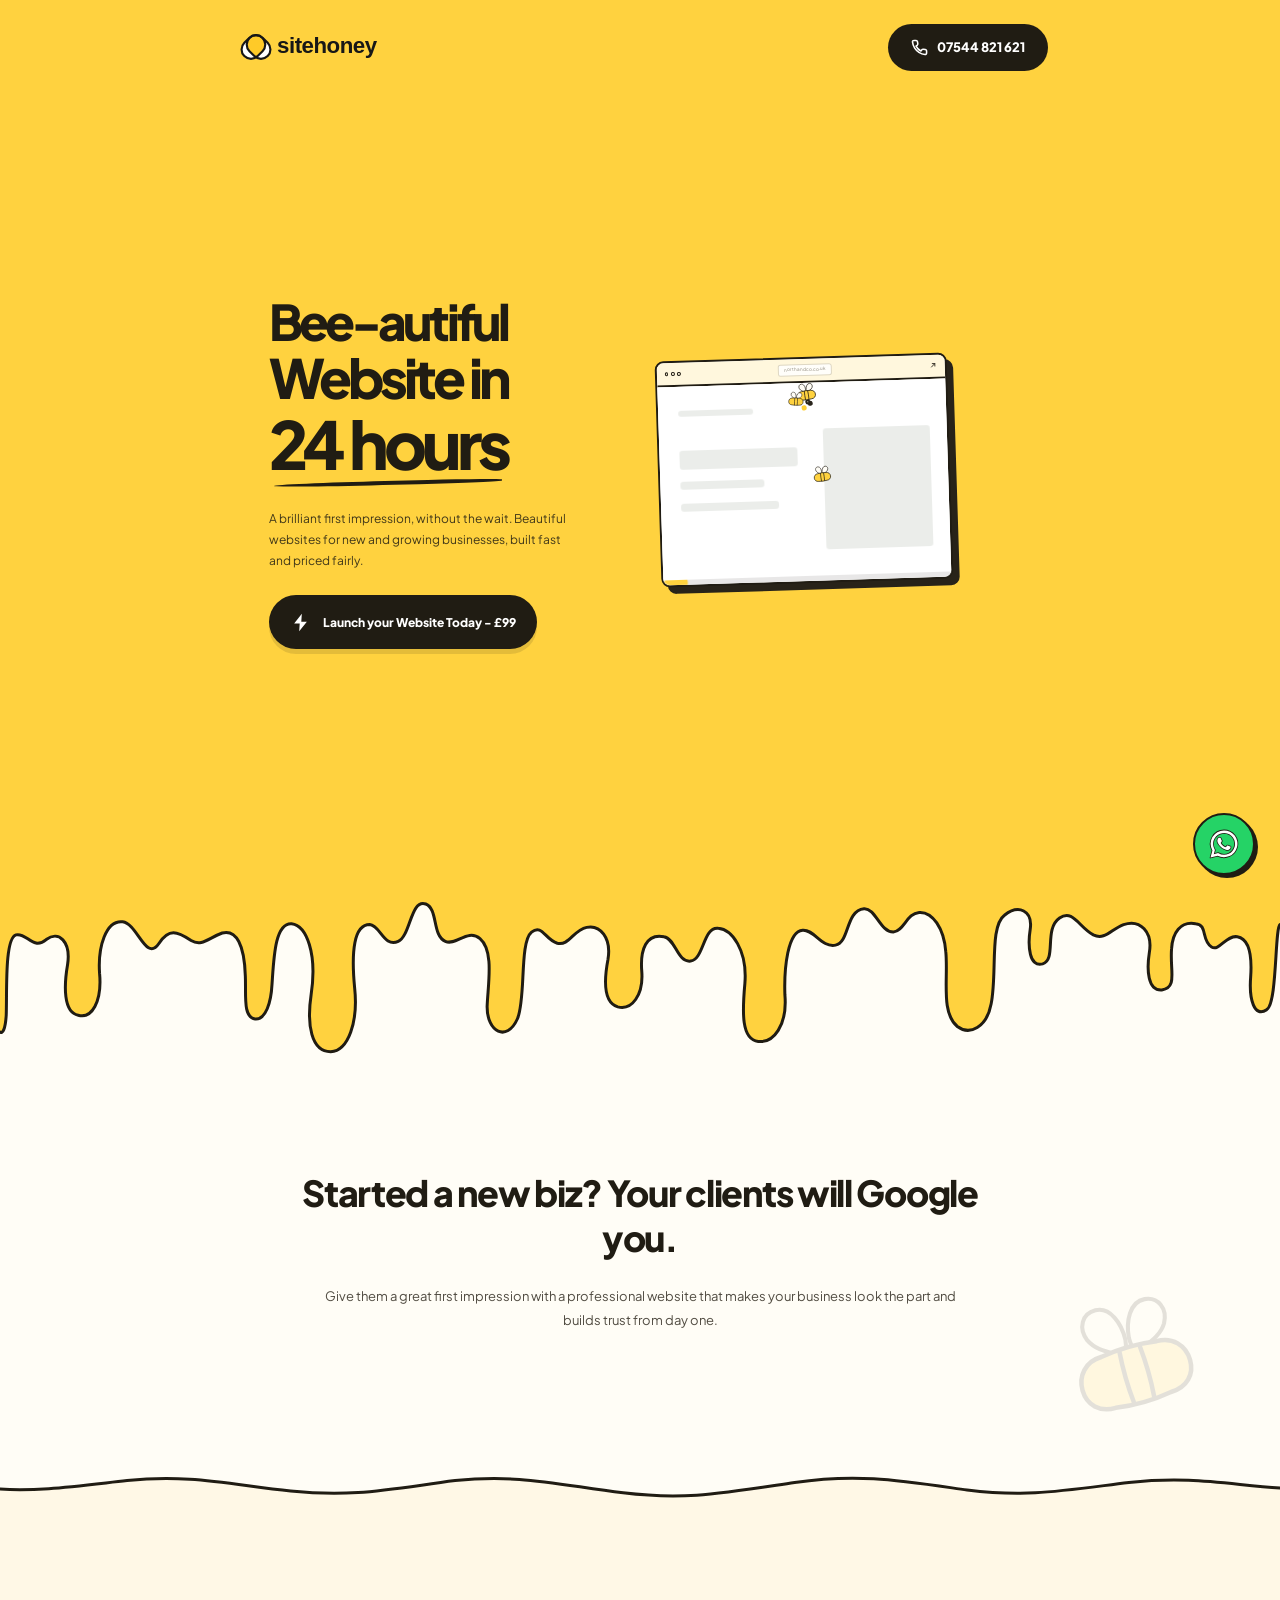
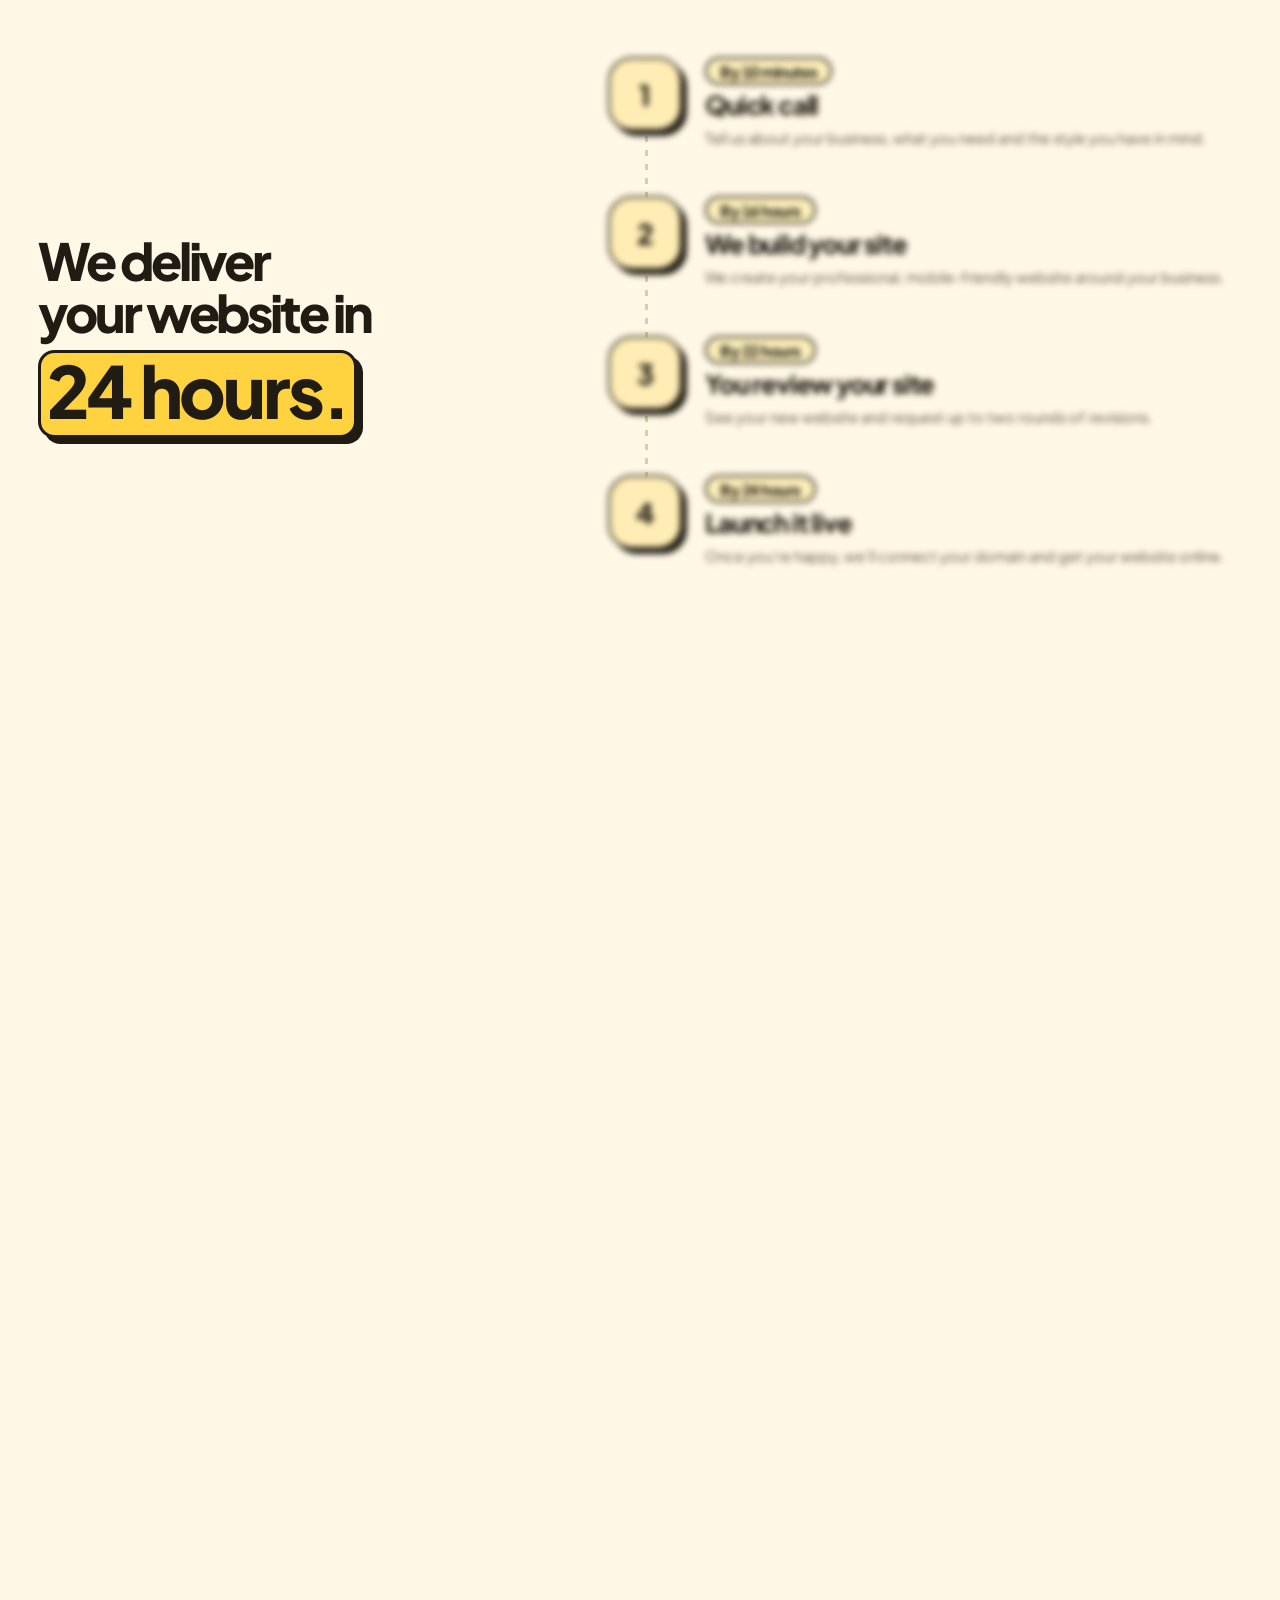
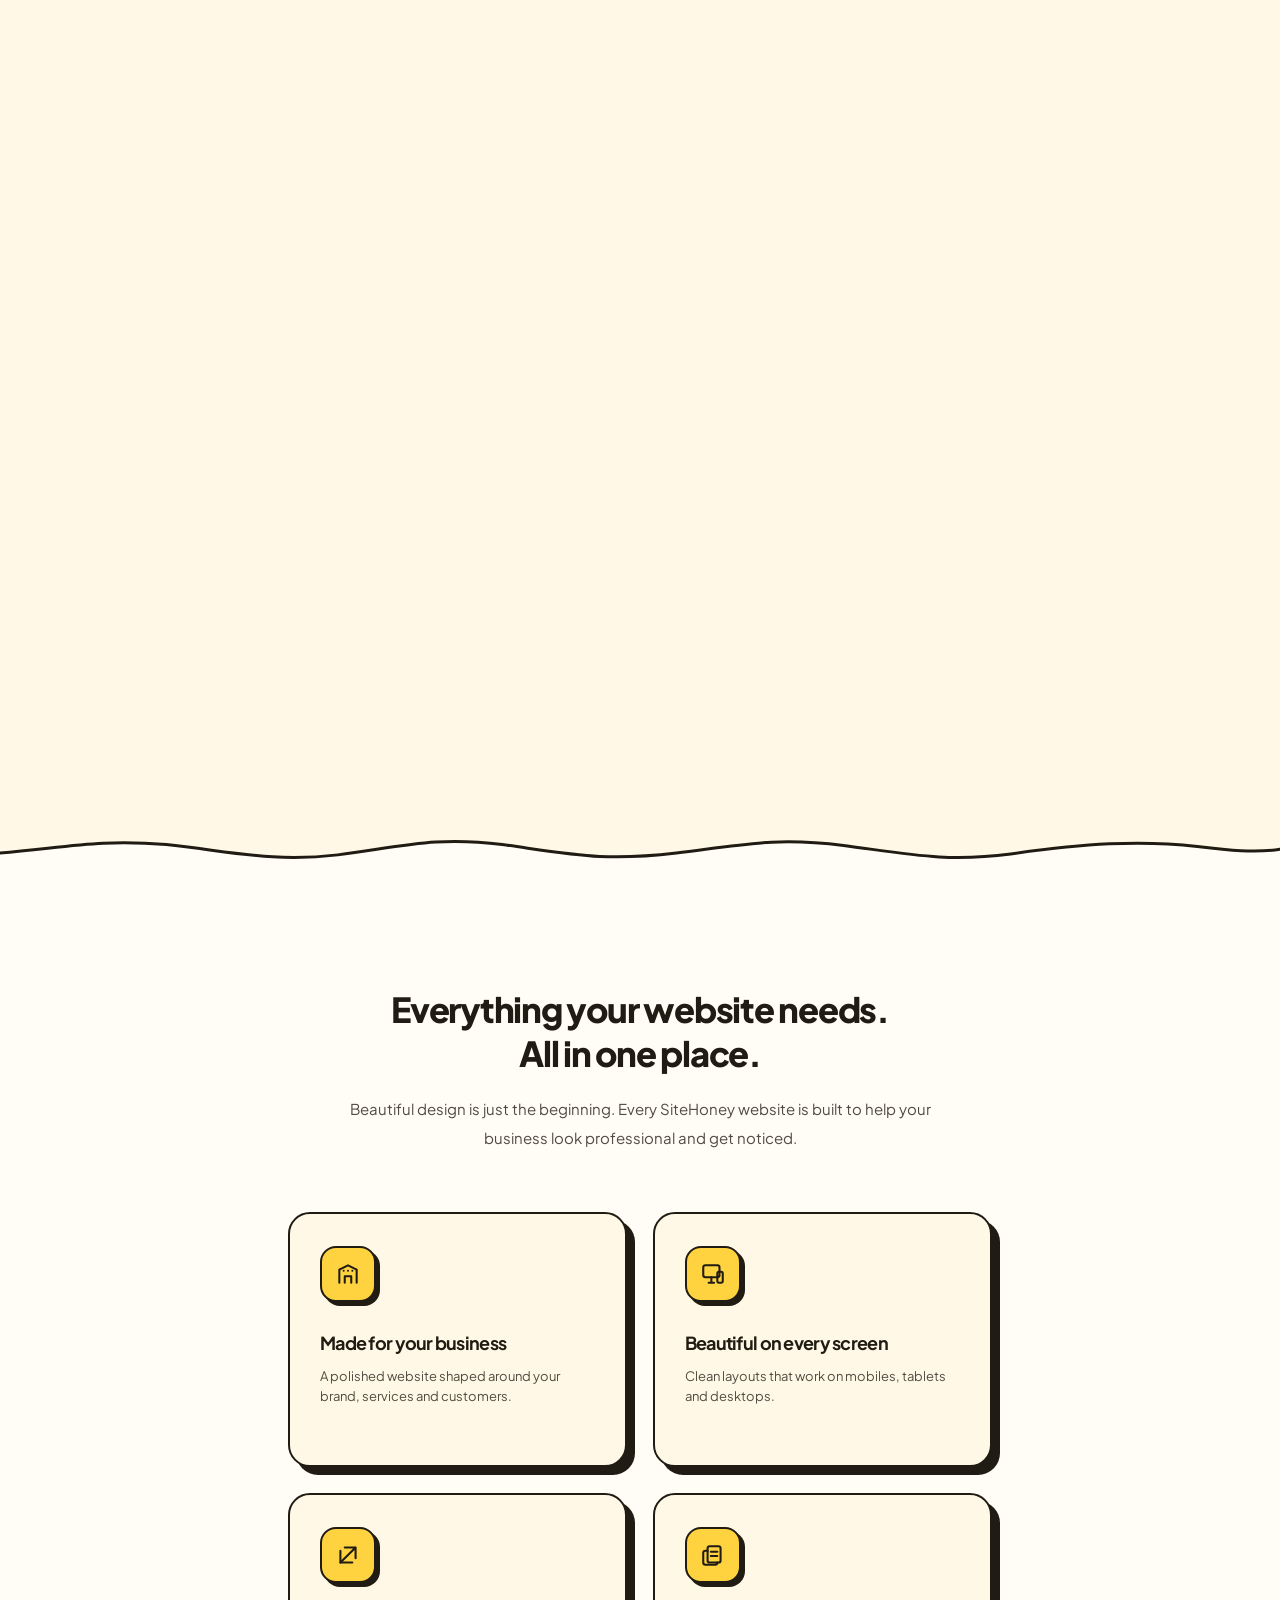
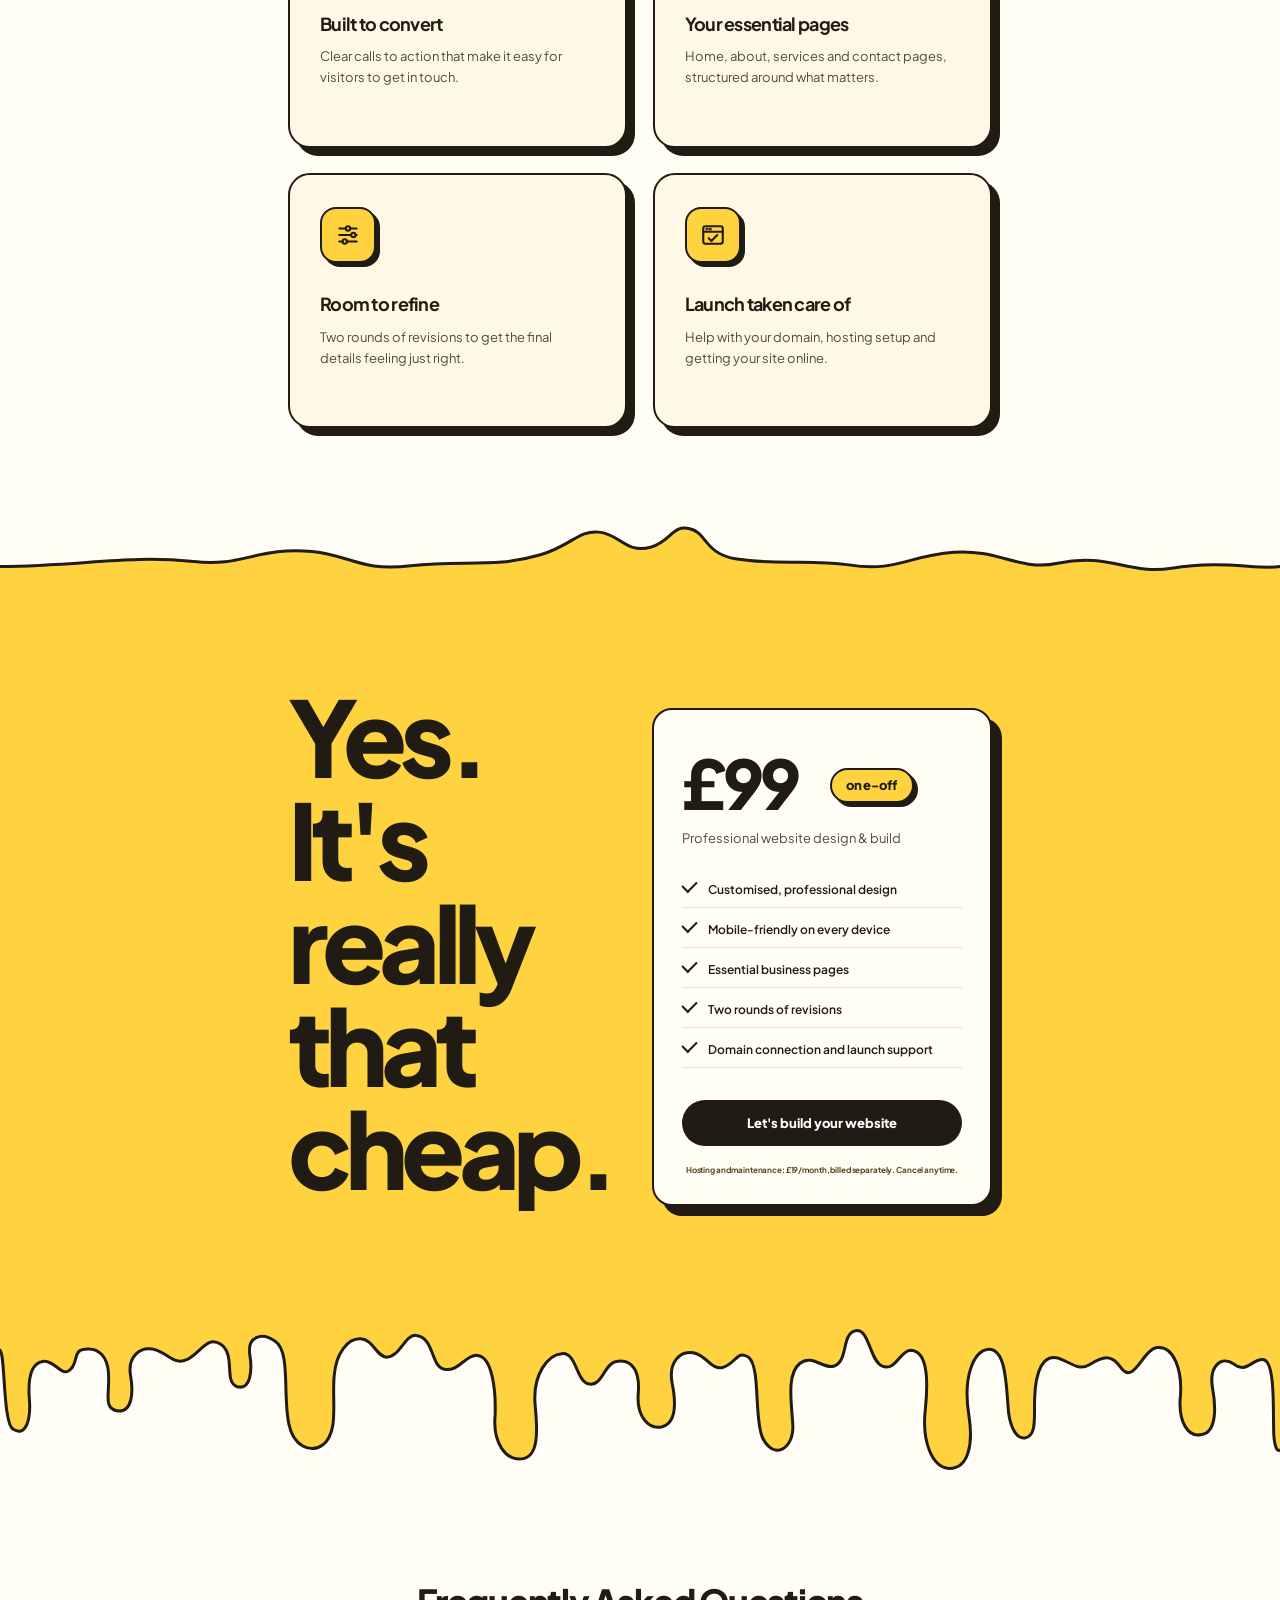
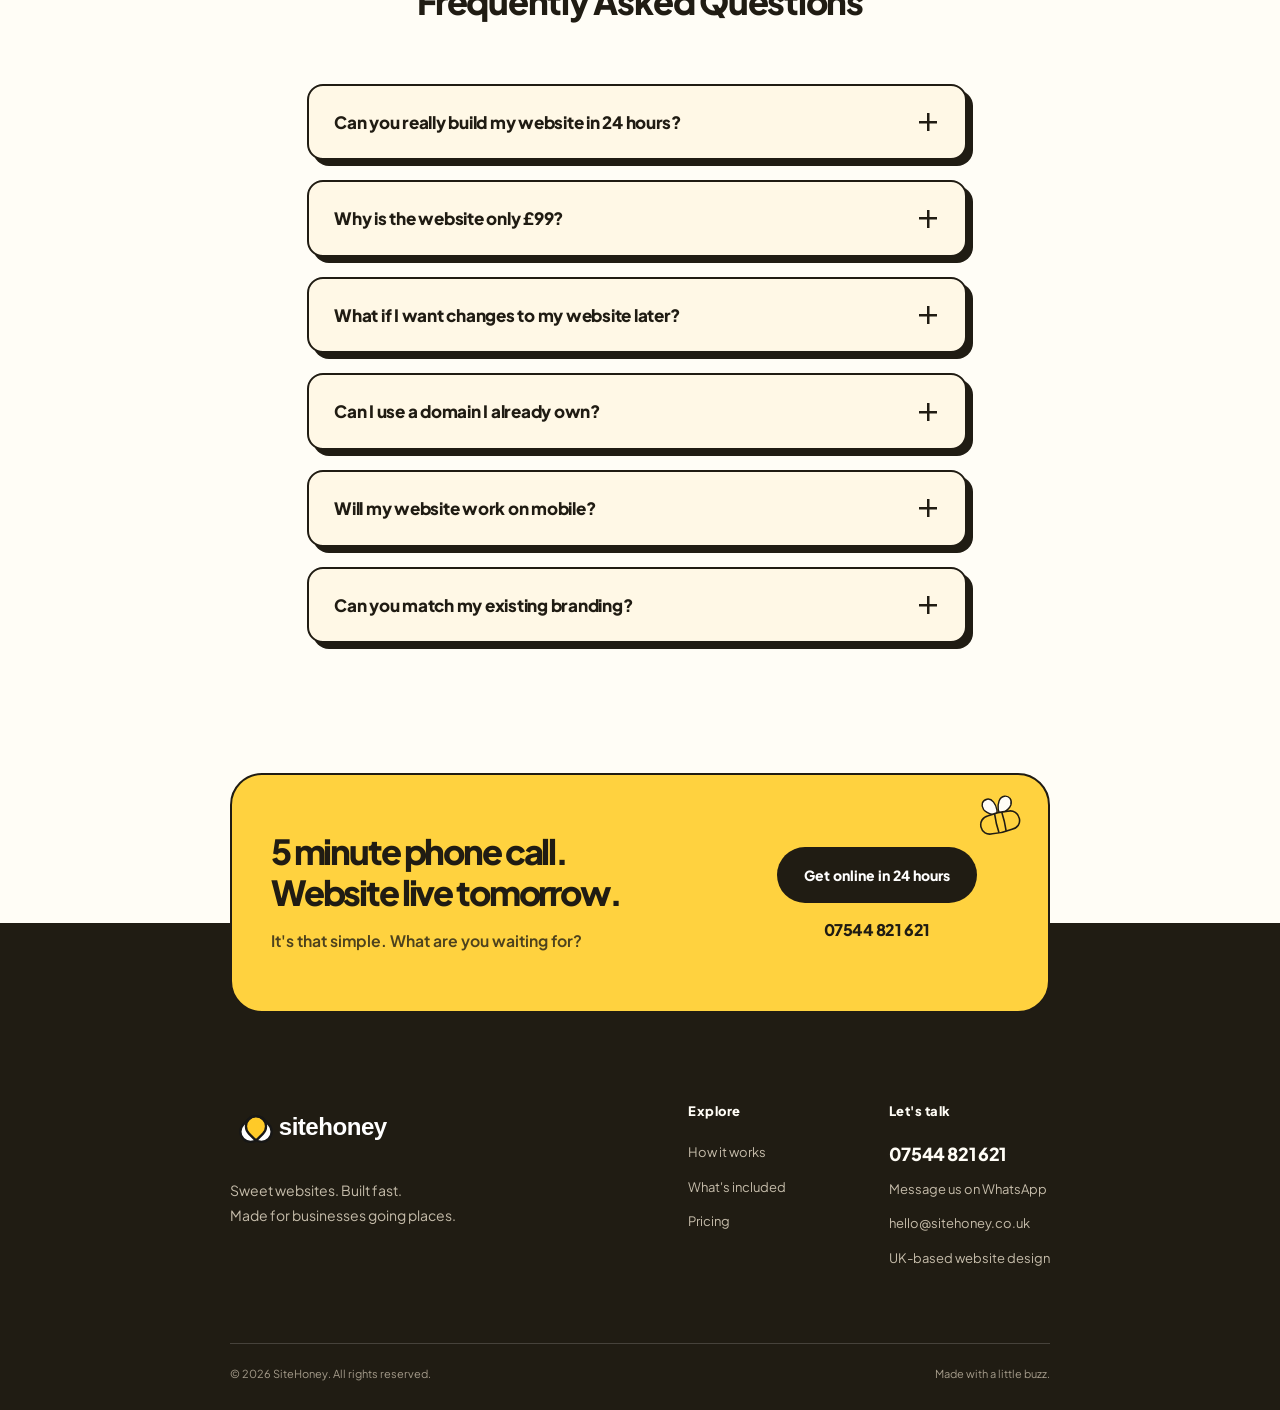
==== commit 530625ed: "Strengthen WhatsApp icon outline" ====
--- a/index.html
+++ b/index.html
@@ -795,7 +795,7 @@
 
 /* Keep the WhatsApp shortcut crisp, with a lighter offset and outlined icon. */
 .floating-whatsapp{border-color:var(--ink);box-shadow:3px 3px 0 var(--ink)}
-.floating-whatsapp svg{stroke:var(--ink);stroke-width:1.1;stroke-linejoin:round;paint-order:stroke fill}
+.floating-whatsapp svg{stroke:var(--ink);stroke-width:1.5;stroke-linejoin:round;paint-order:stroke fill}
 .floating-whatsapp:hover{transform:translate(2px,2px);box-shadow:1px 1px 0 var(--ink)}
 
 /* The legal/sign-off row keeps its original split layout. */
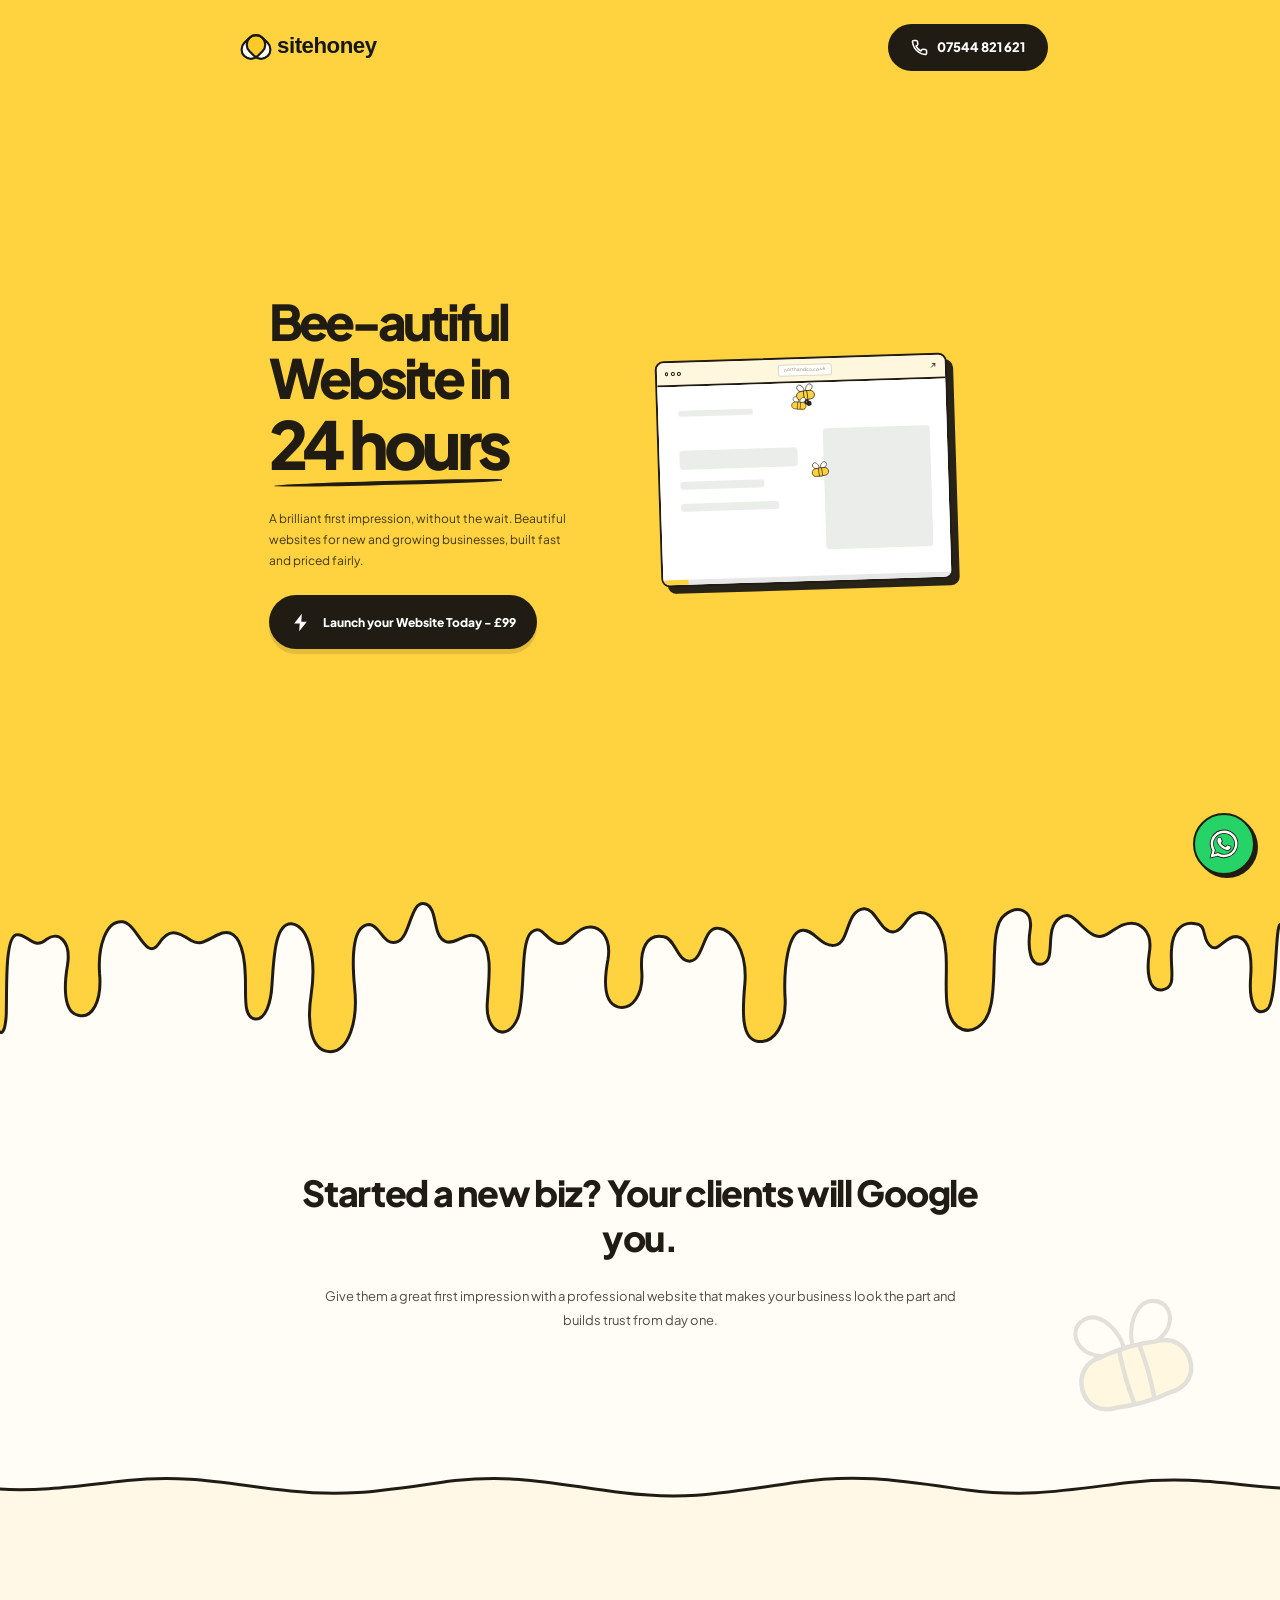
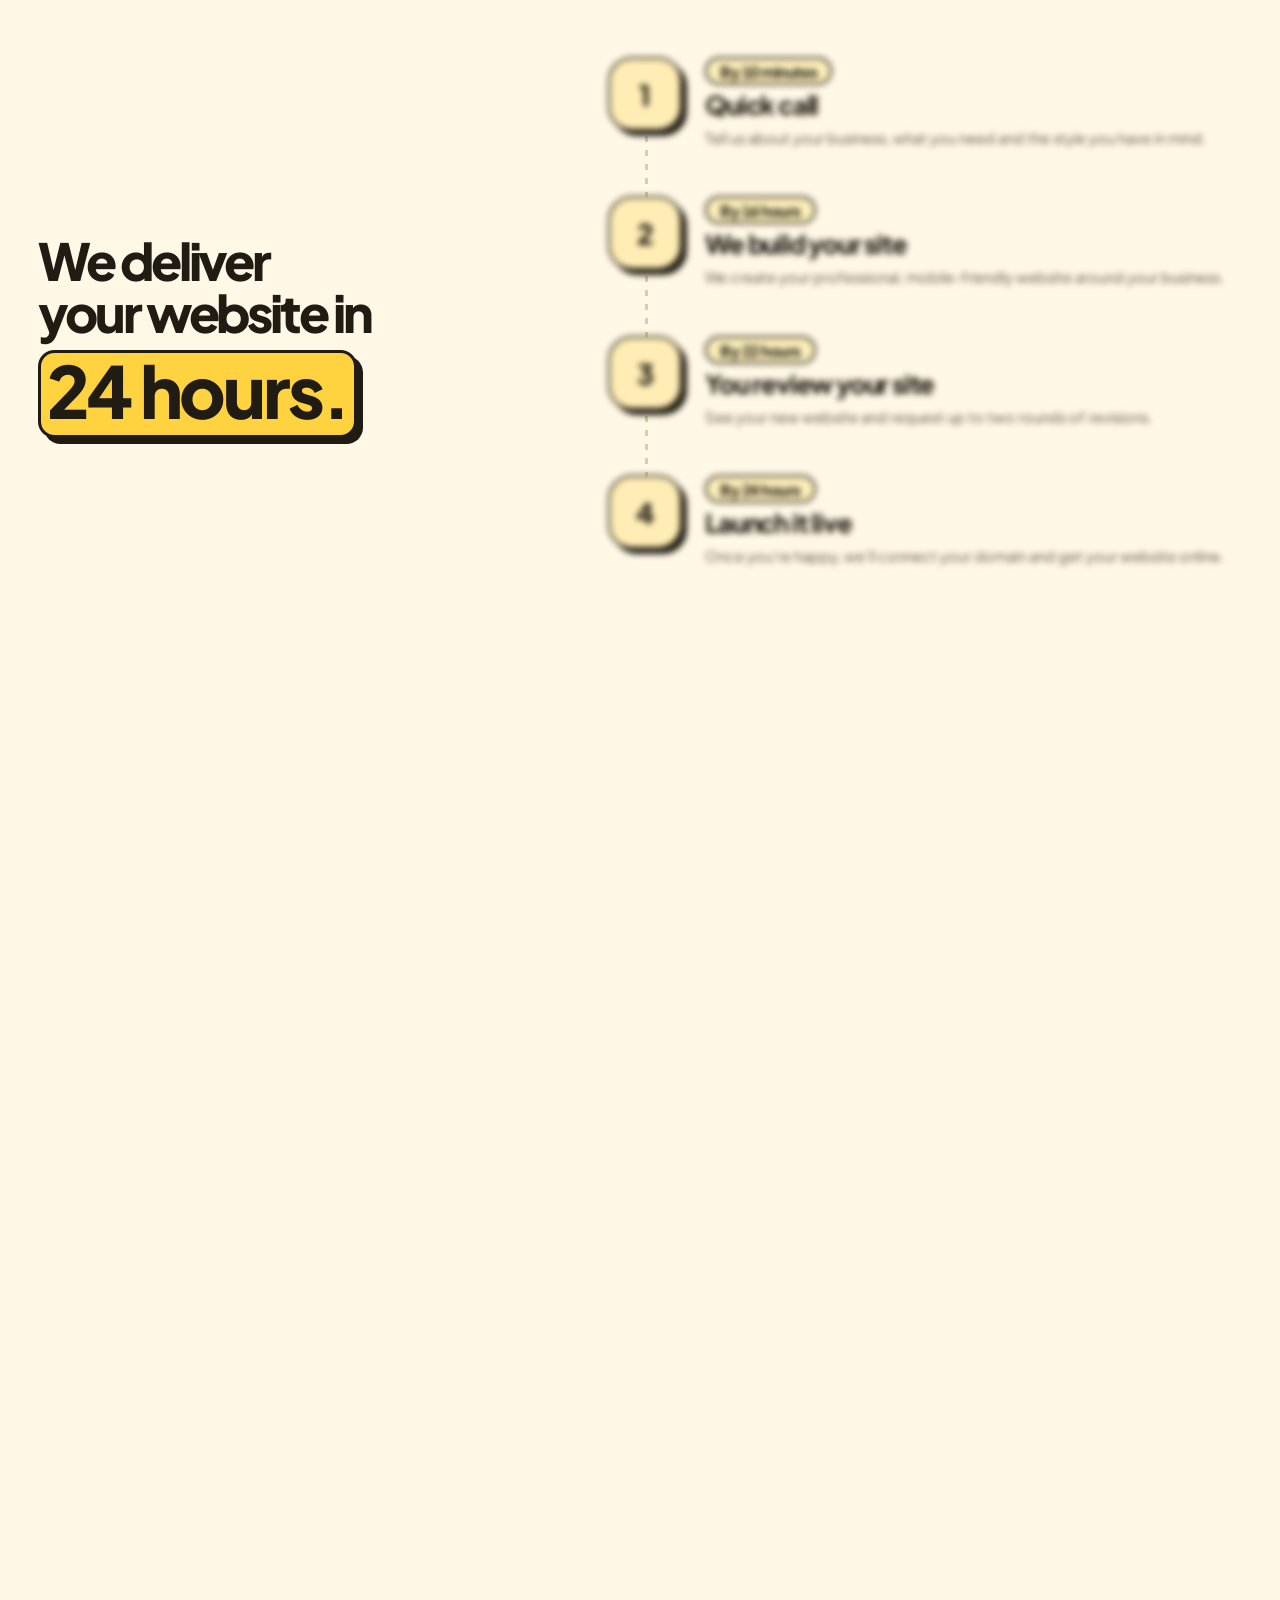
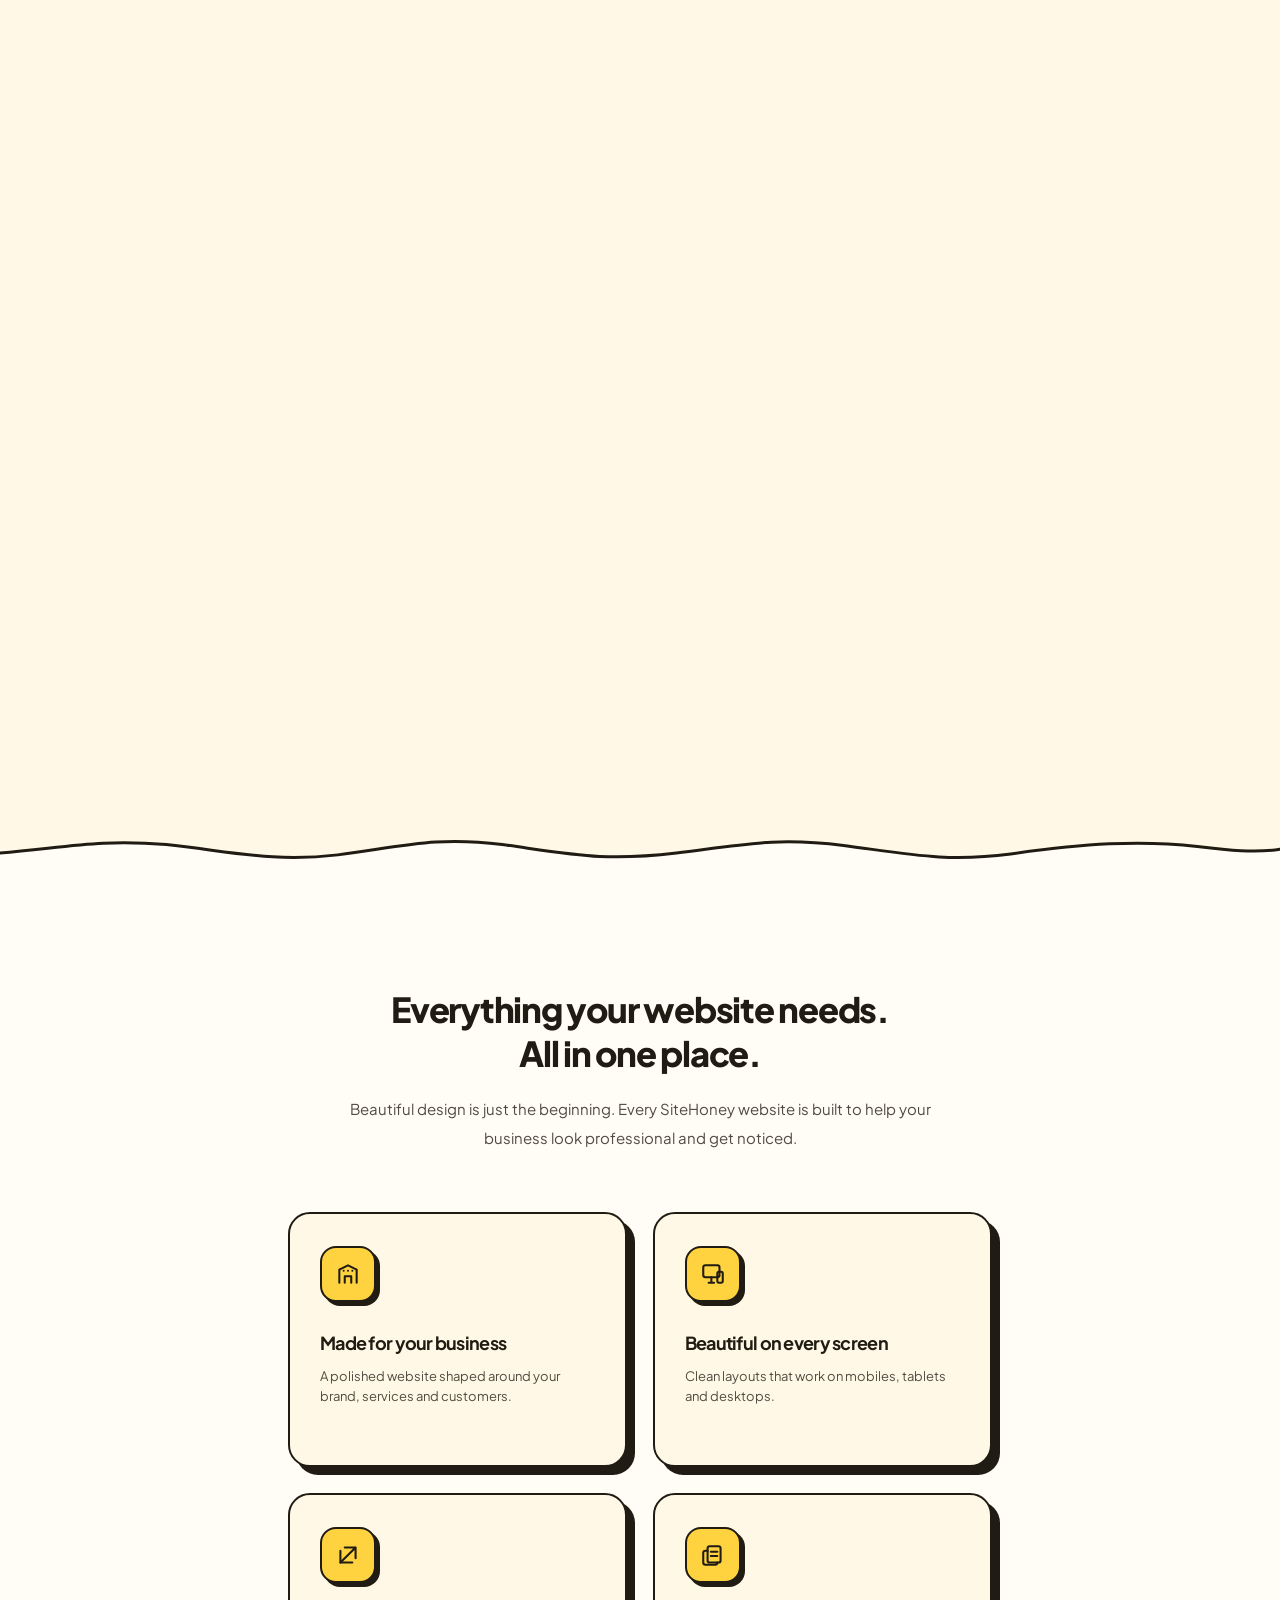
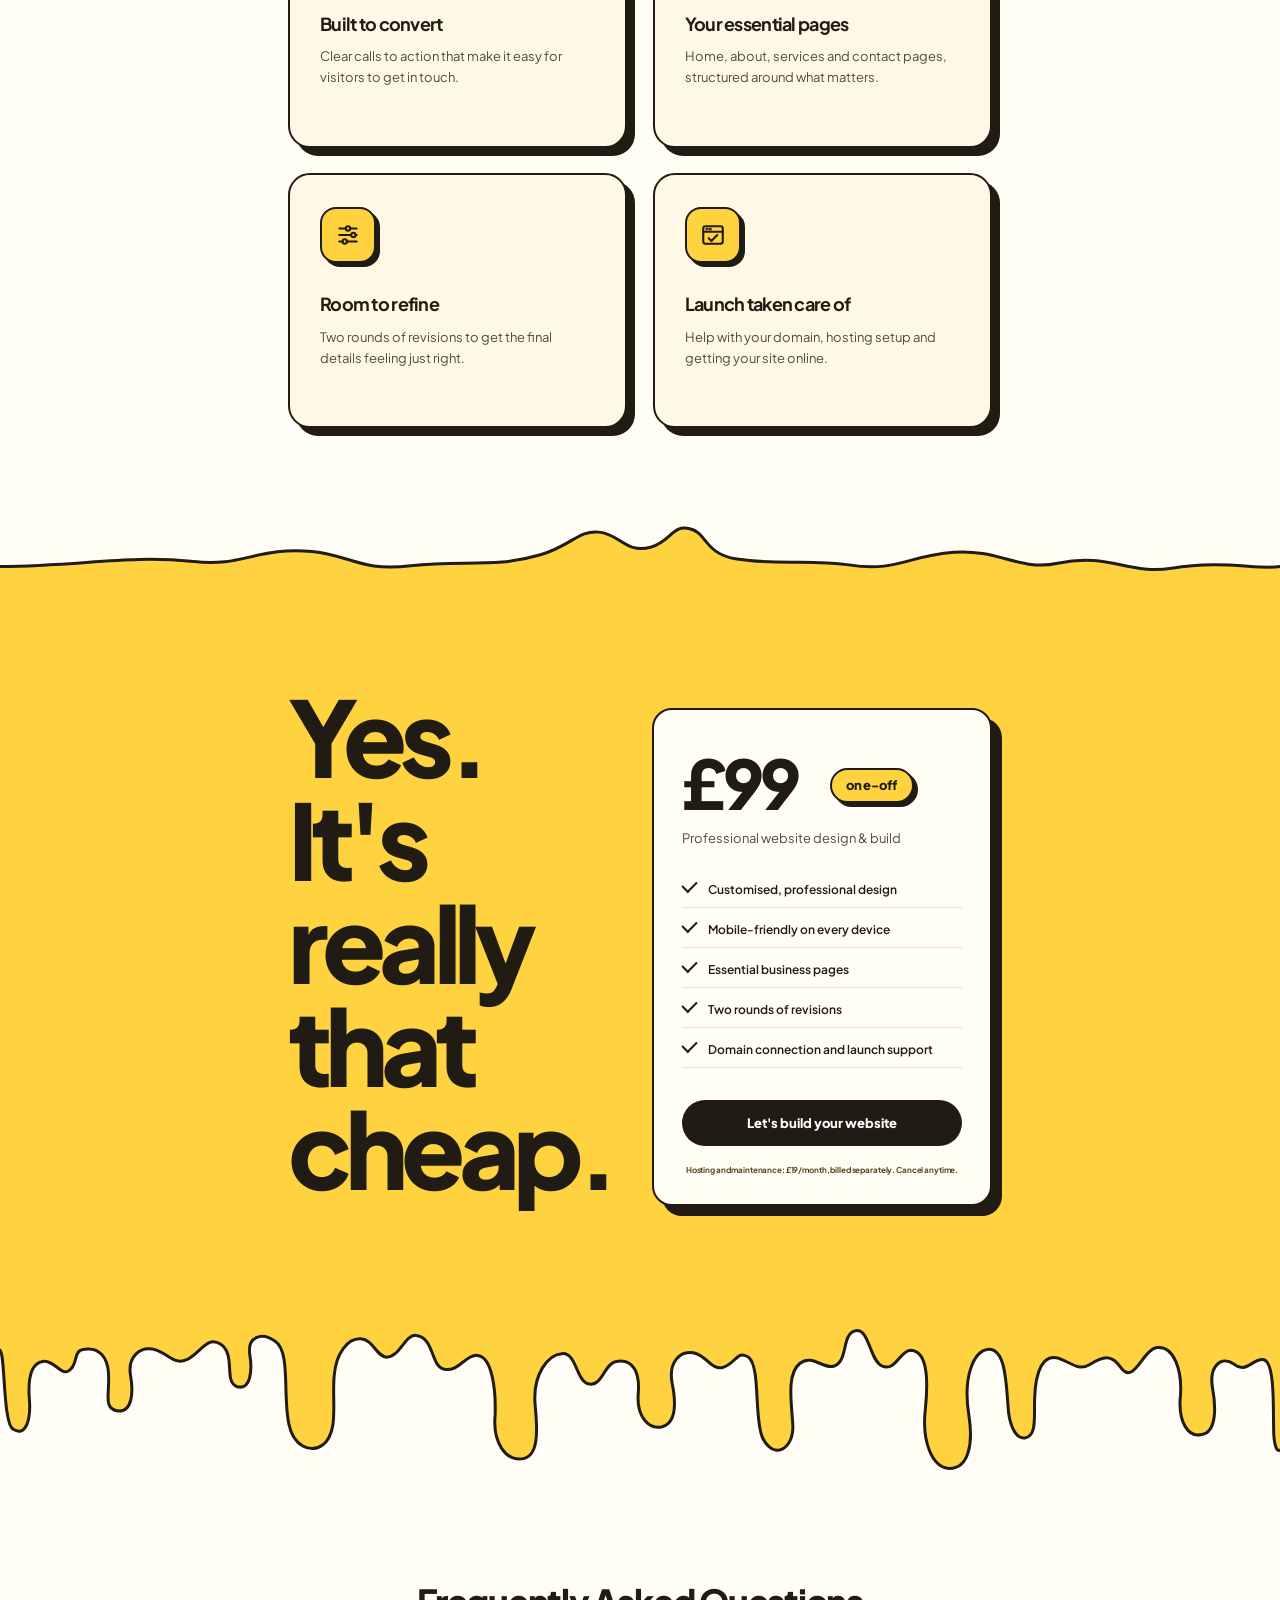
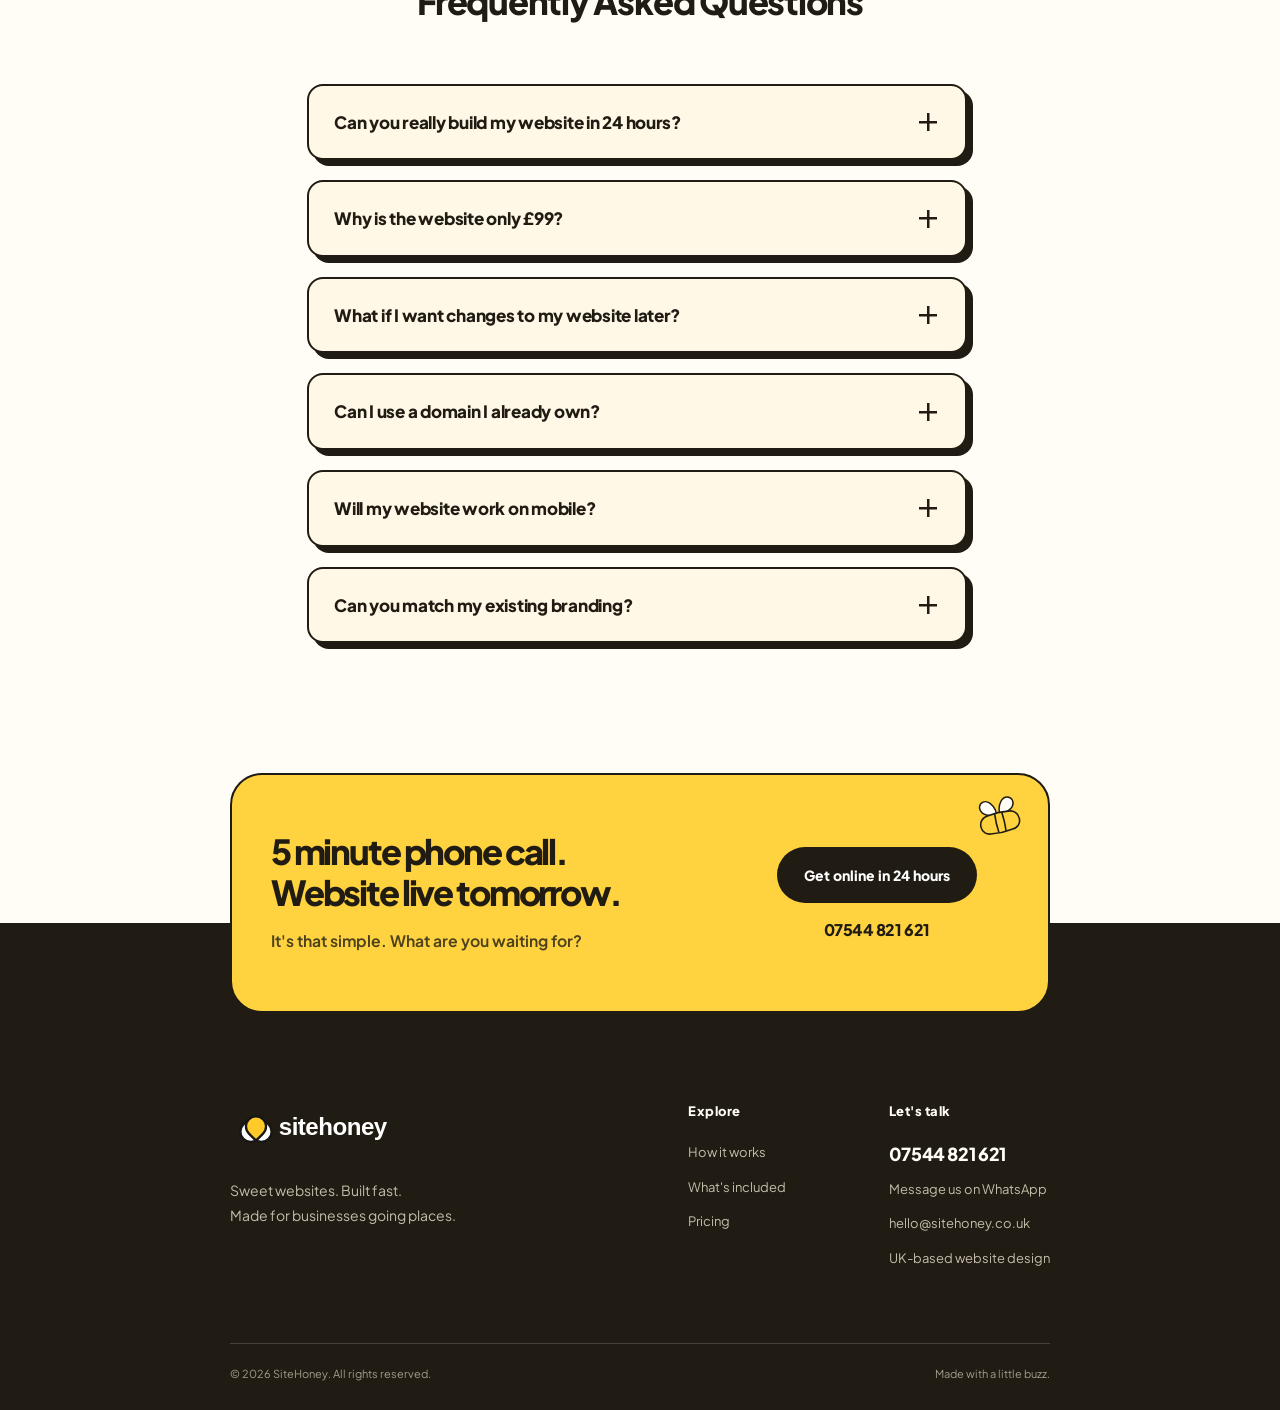
==== commit 342a8f26: "Match floating header to timeline background" ====
--- a/index.html
+++ b/index.html
@@ -680,7 +680,7 @@
 .nav{position:fixed;inset:0 0 auto;top:0;z-index:100;pointer-events:none;transition:top .28s ease}
 .nav .nav-inner{pointer-events:auto;width:min(1340px,calc(100% - 100px));margin-inline:auto;min-height:94px;padding:0;transition:background .32s ease,border-radius .32s ease,padding .32s ease,min-height .32s ease,box-shadow .32s ease,width .32s ease,border-color .32s ease; border:2px solid transparent}
 .nav.is-scrolled{top:12px}
-.nav.is-scrolled .nav-inner{width:min(1340px,calc(100% - 48px));min-height:73px;height:73px;padding:0 25px;border-radius:999px;background:rgba(255,253,246,.96);border-color:var(--ink);box-shadow:none;-webkit-backdrop-filter:blur(18px);backdrop-filter:blur(18px)}
+.nav.is-scrolled .nav-inner{width:min(1340px,calc(100% - 48px));min-height:73px;height:73px;padding:0 25px;border-radius:999px;background:#fff8e6;border-color:var(--ink);box-shadow:none;-webkit-backdrop-filter:blur(18px);backdrop-filter:blur(18px)}
 .nav .brand{white-space:nowrap}
 .nav.is-scrolled .navlinks .pill{padding:13px 21px}
 /* SVG's flat-to-drip seam sits exactly at hero bottom; it is no longer buried by the yellow panel. */
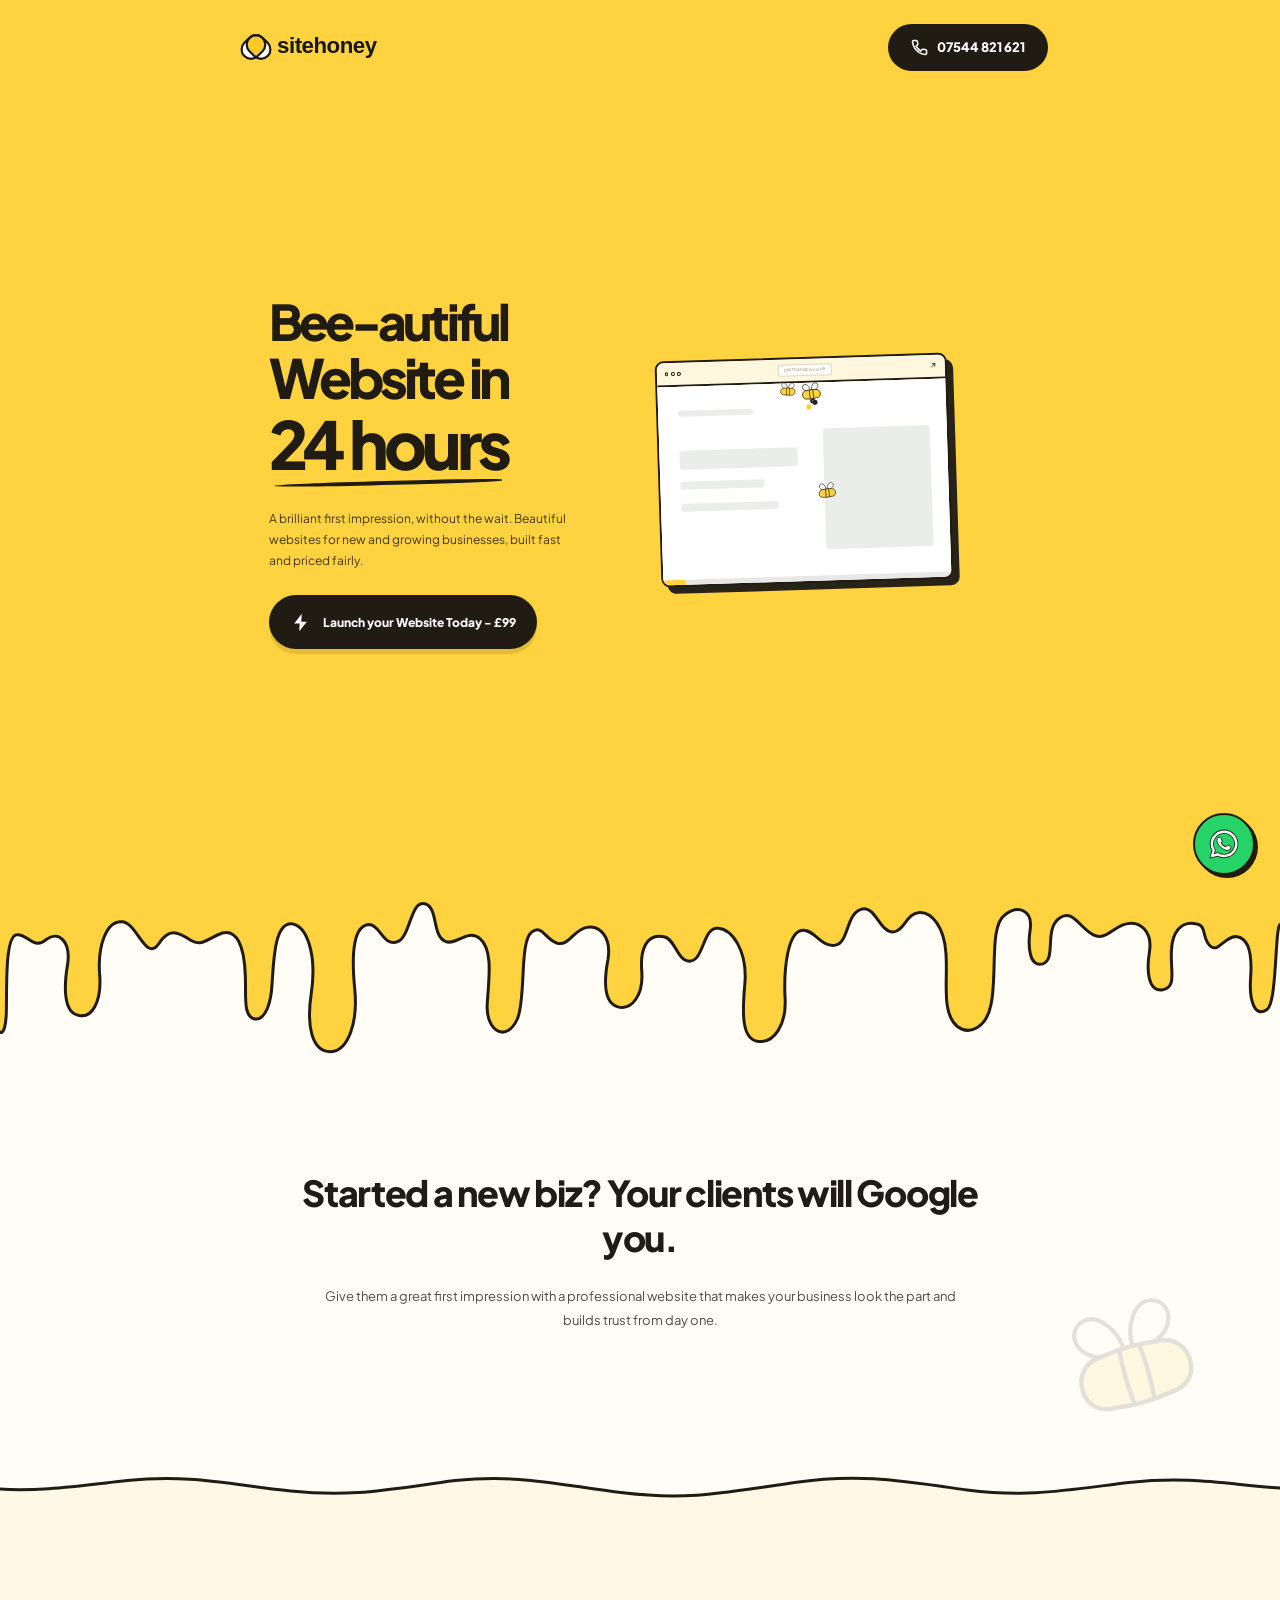
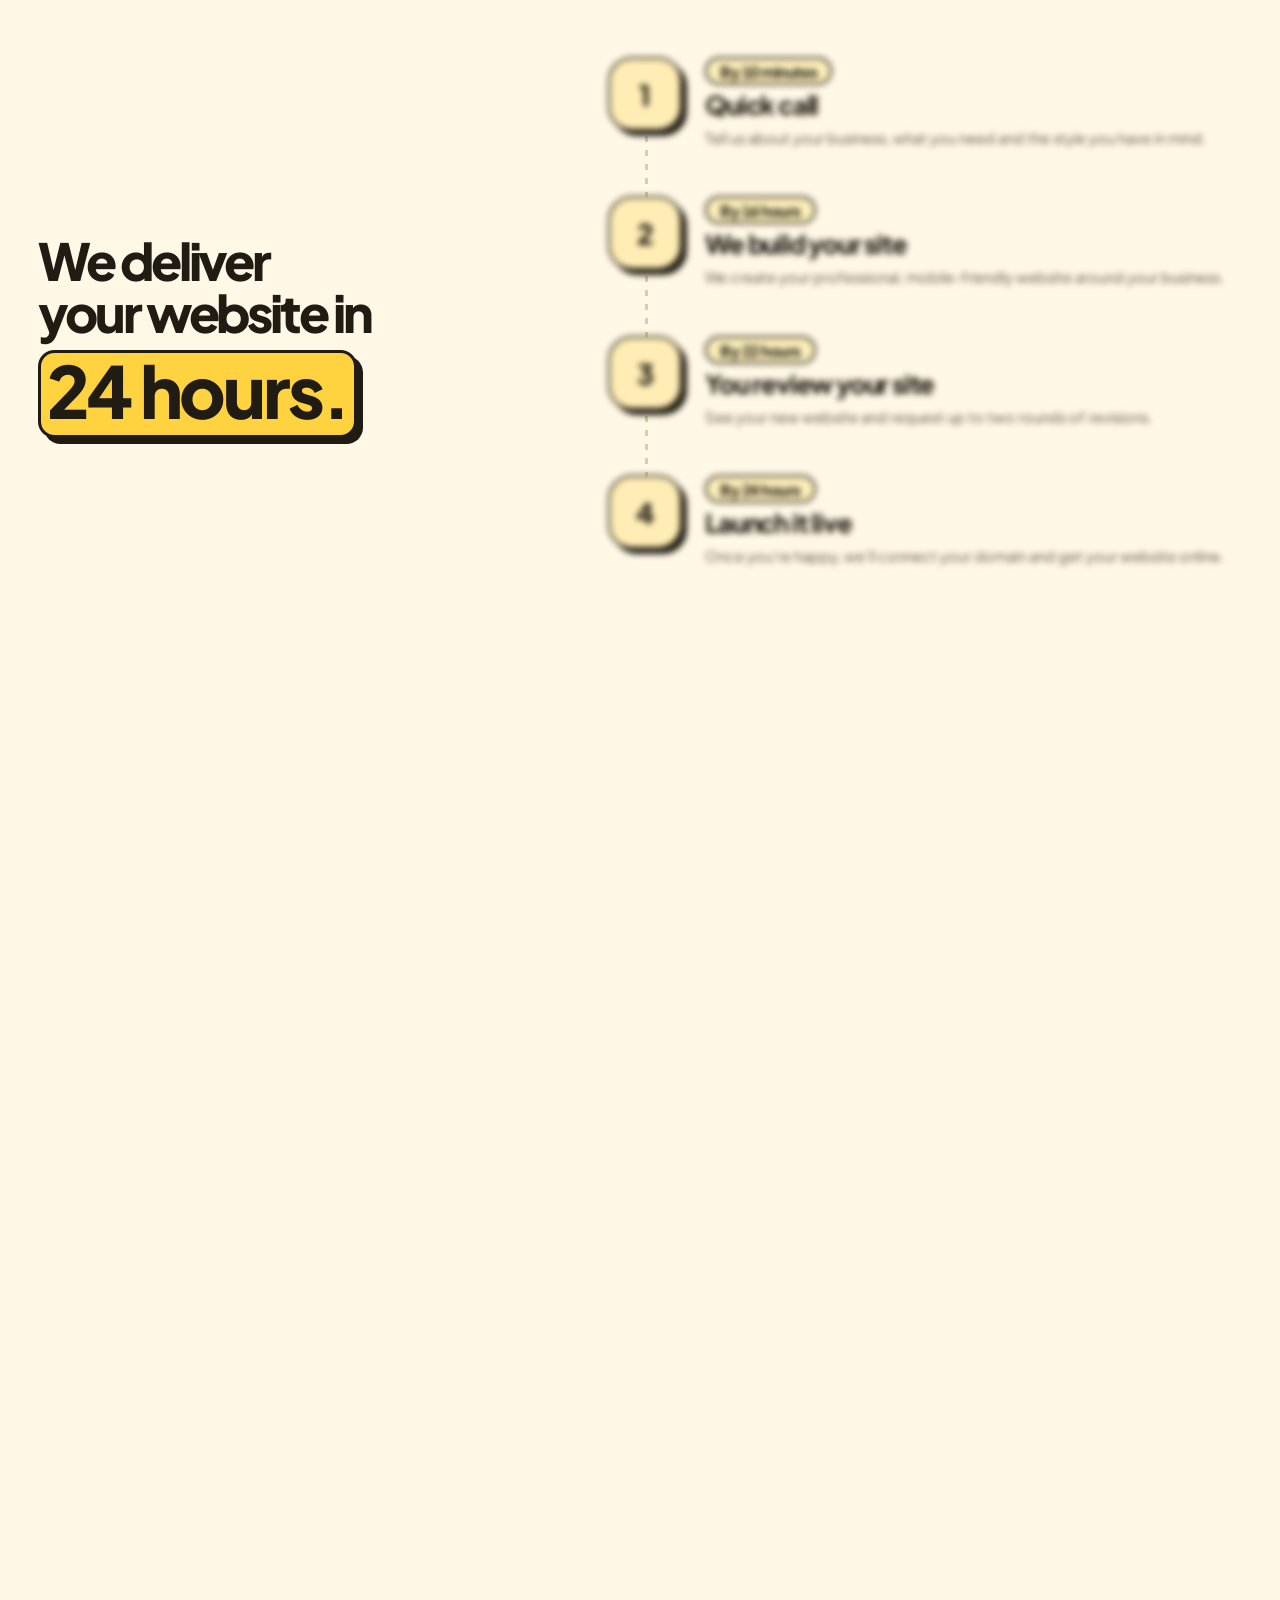
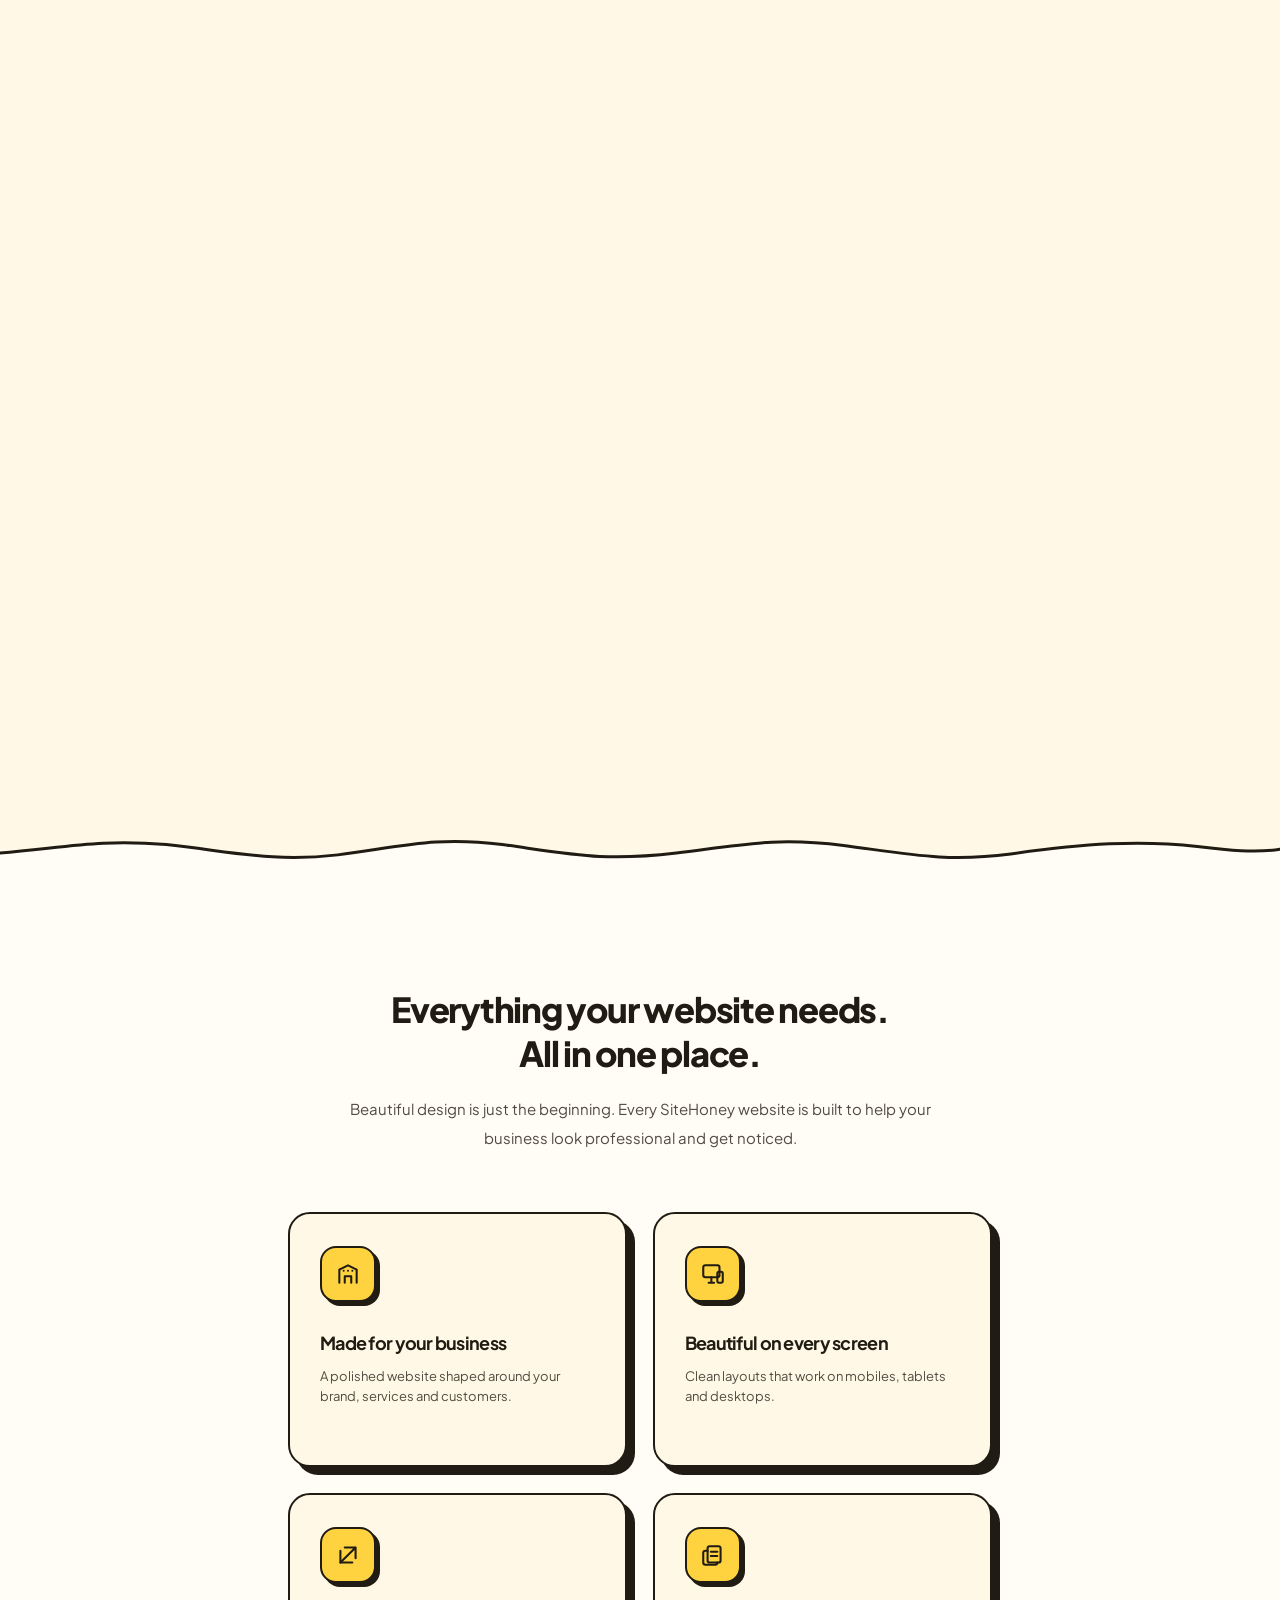
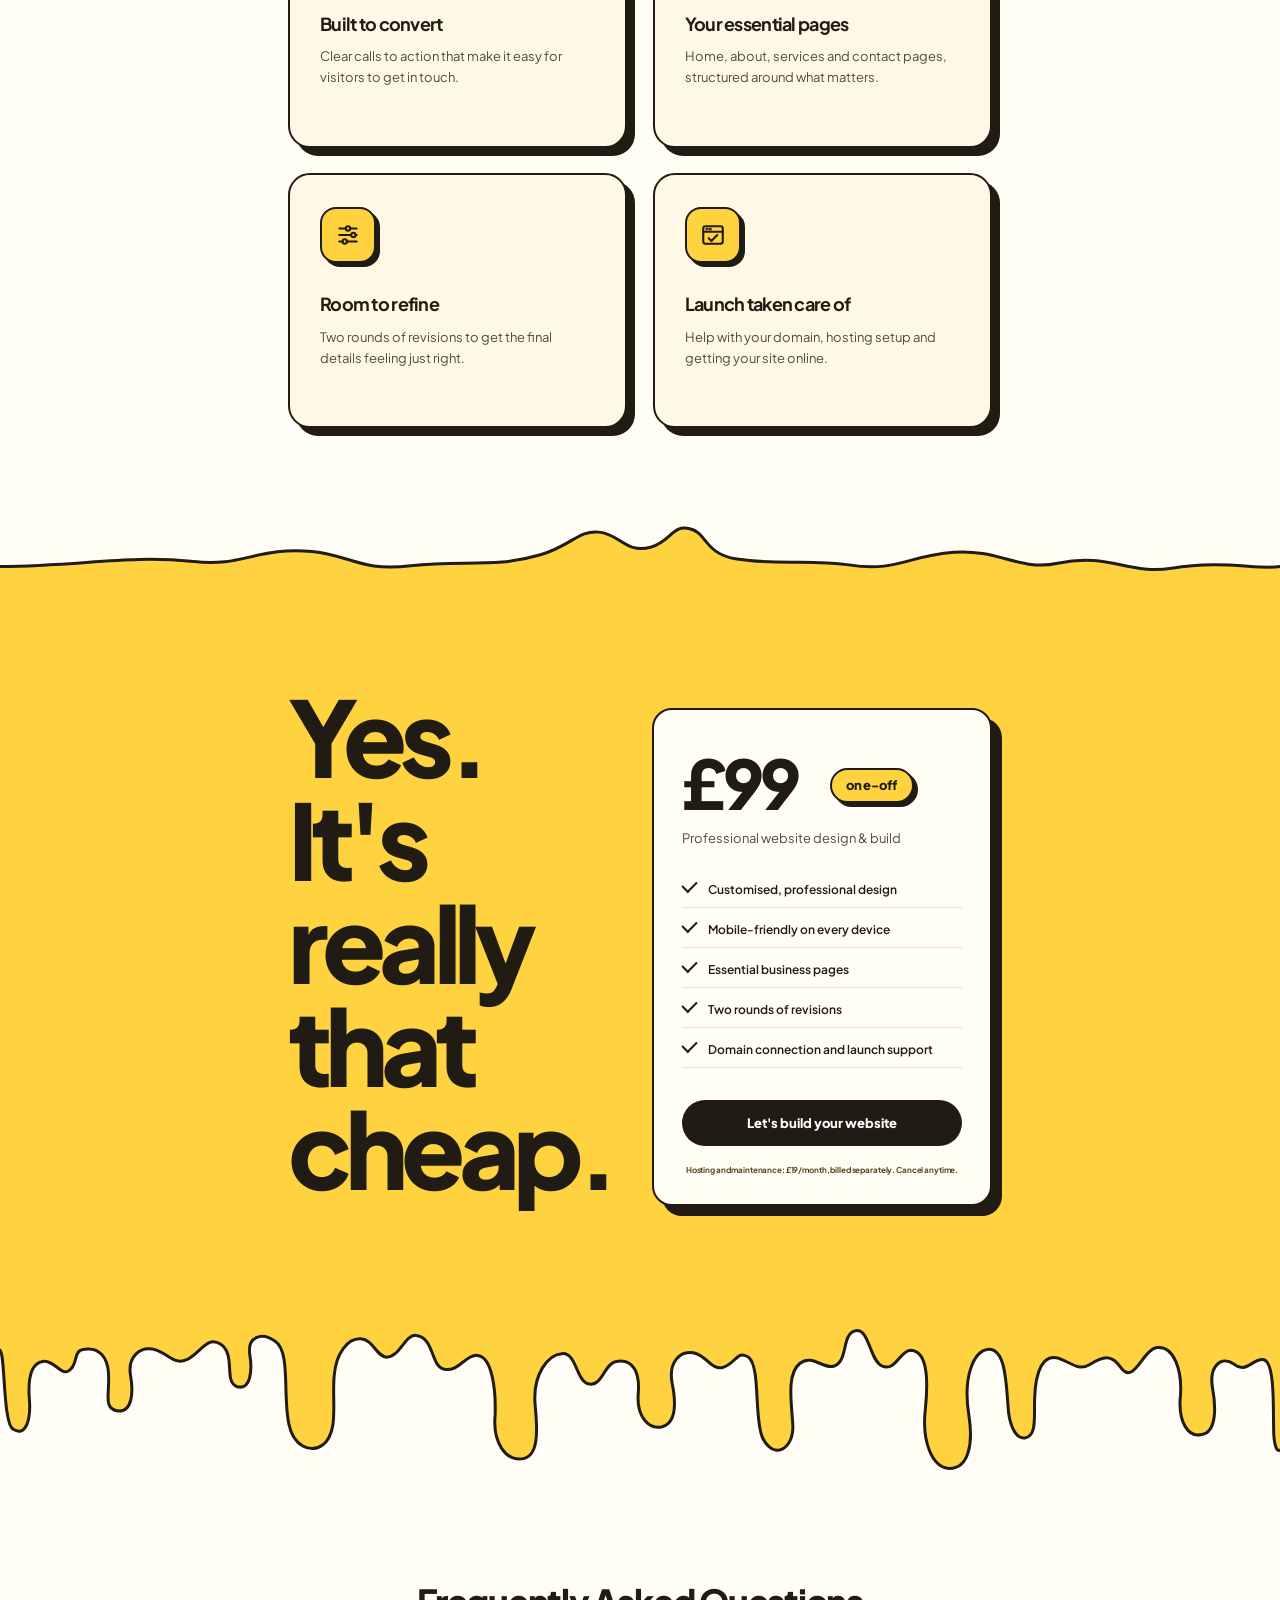
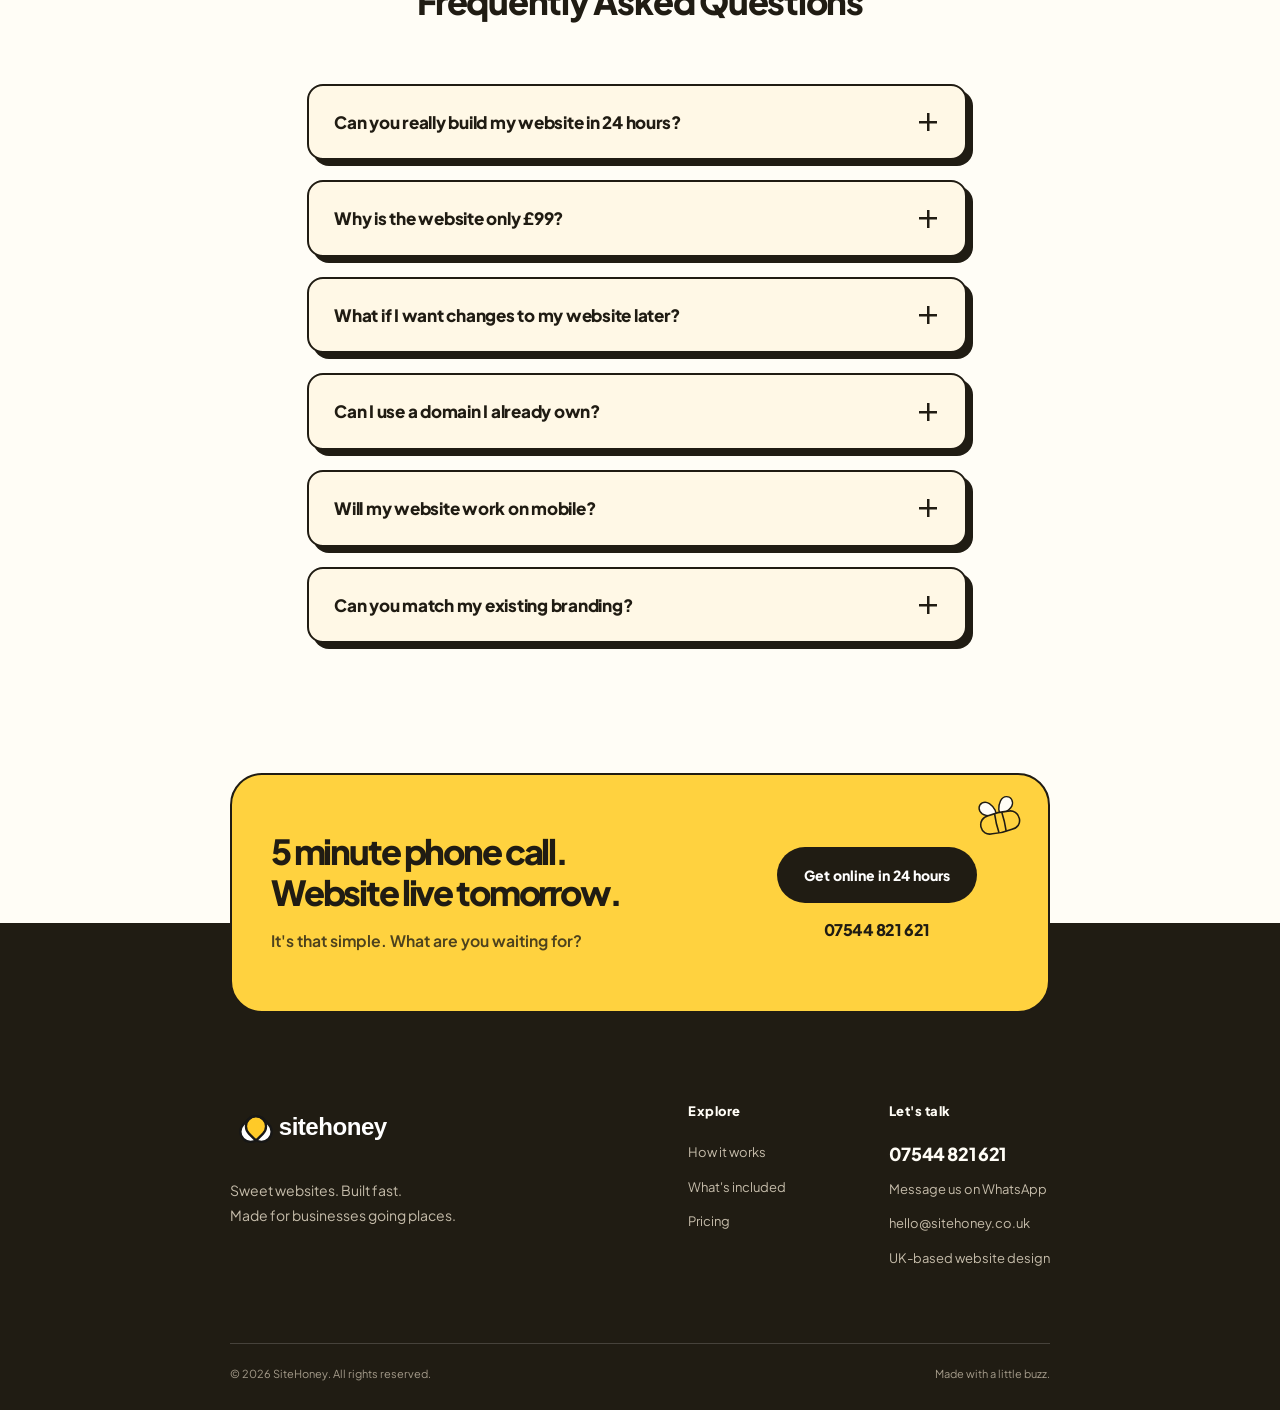
==== commit 28d9ebc7: "Revert "Match floating header to timeline background" This reverts commit 342a8f26cdd8bef676692674b6" ====
--- a/index.html
+++ b/index.html
@@ -680,7 +680,7 @@
 .nav{position:fixed;inset:0 0 auto;top:0;z-index:100;pointer-events:none;transition:top .28s ease}
 .nav .nav-inner{pointer-events:auto;width:min(1340px,calc(100% - 100px));margin-inline:auto;min-height:94px;padding:0;transition:background .32s ease,border-radius .32s ease,padding .32s ease,min-height .32s ease,box-shadow .32s ease,width .32s ease,border-color .32s ease; border:2px solid transparent}
 .nav.is-scrolled{top:12px}
-.nav.is-scrolled .nav-inner{width:min(1340px,calc(100% - 48px));min-height:73px;height:73px;padding:0 25px;border-radius:999px;background:#fff8e6;border-color:var(--ink);box-shadow:none;-webkit-backdrop-filter:blur(18px);backdrop-filter:blur(18px)}
+.nav.is-scrolled .nav-inner{width:min(1340px,calc(100% - 48px));min-height:73px;height:73px;padding:0 25px;border-radius:999px;background:rgba(255,253,246,.96);border-color:var(--ink);box-shadow:none;-webkit-backdrop-filter:blur(18px);backdrop-filter:blur(18px)}
 .nav .brand{white-space:nowrap}
 .nav.is-scrolled .navlinks .pill{padding:13px 21px}
 /* SVG's flat-to-drip seam sits exactly at hero bottom; it is no longer buried by the yellow panel. */
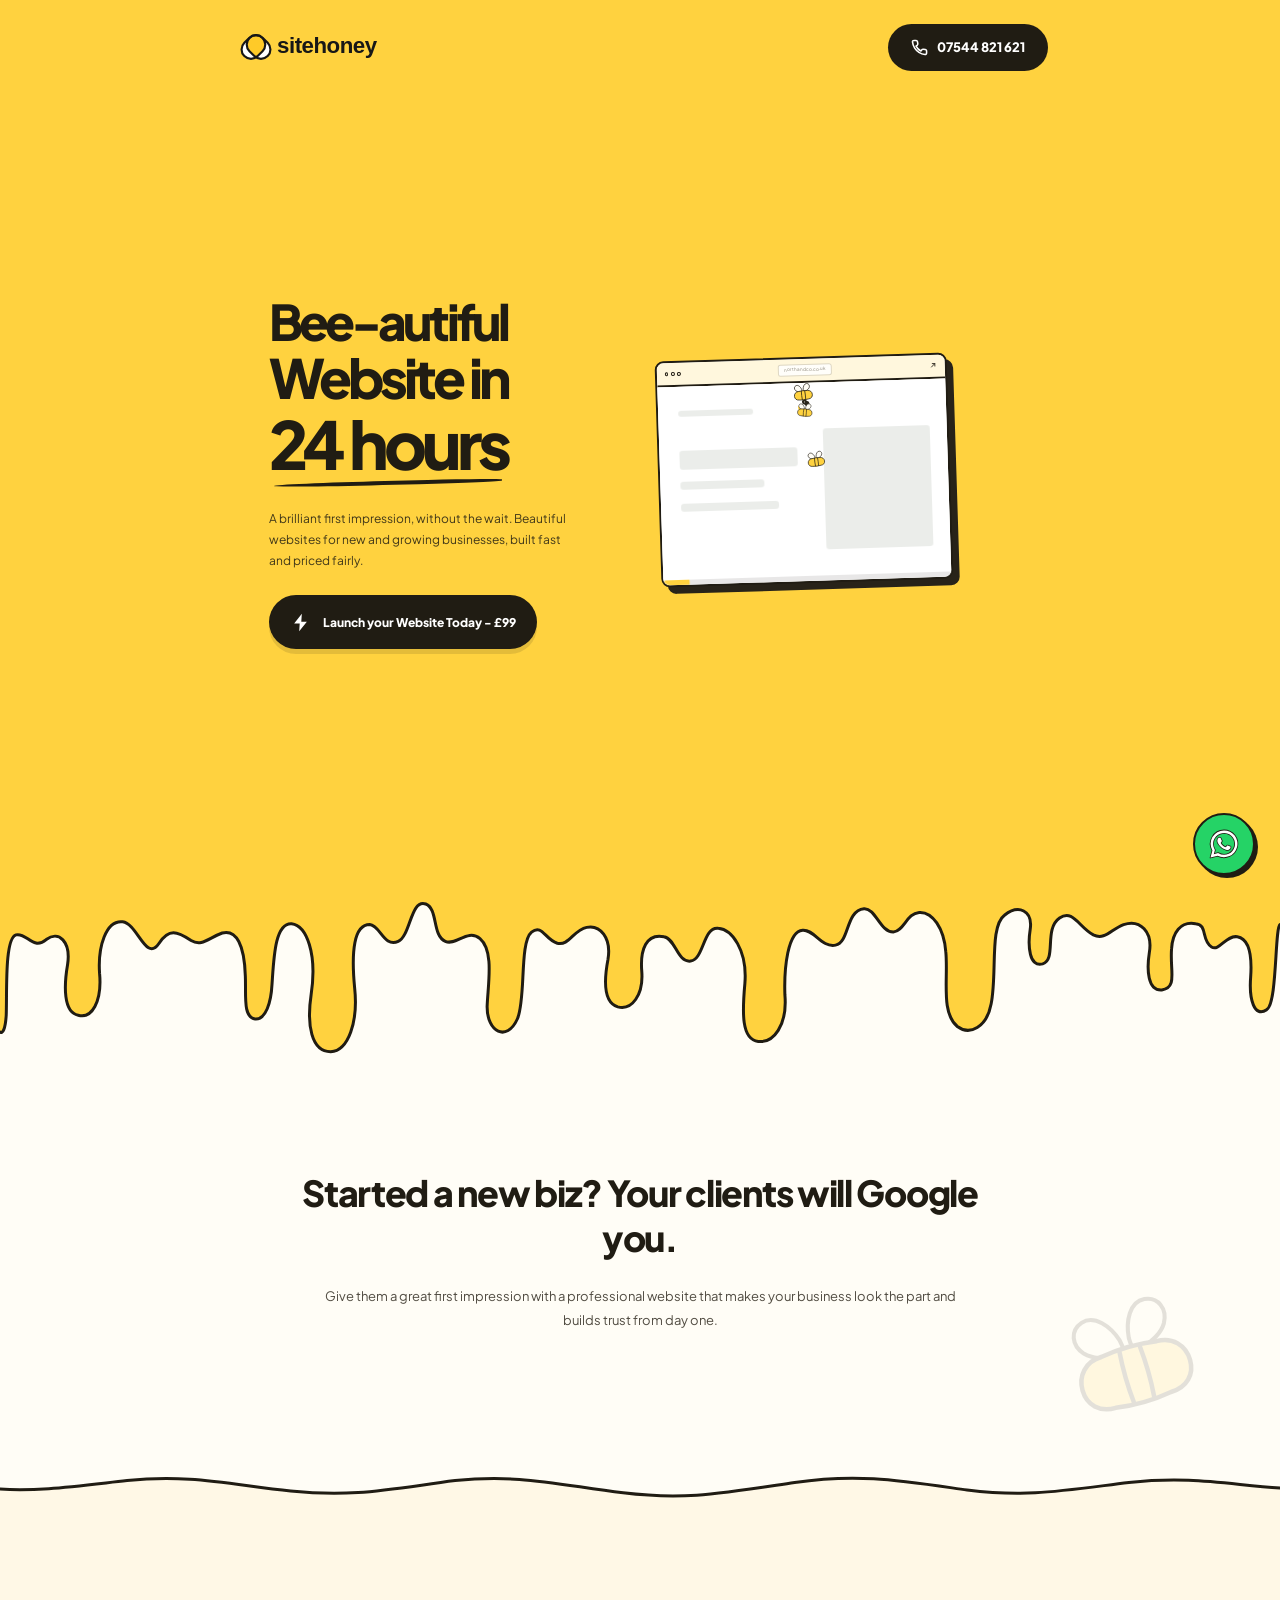
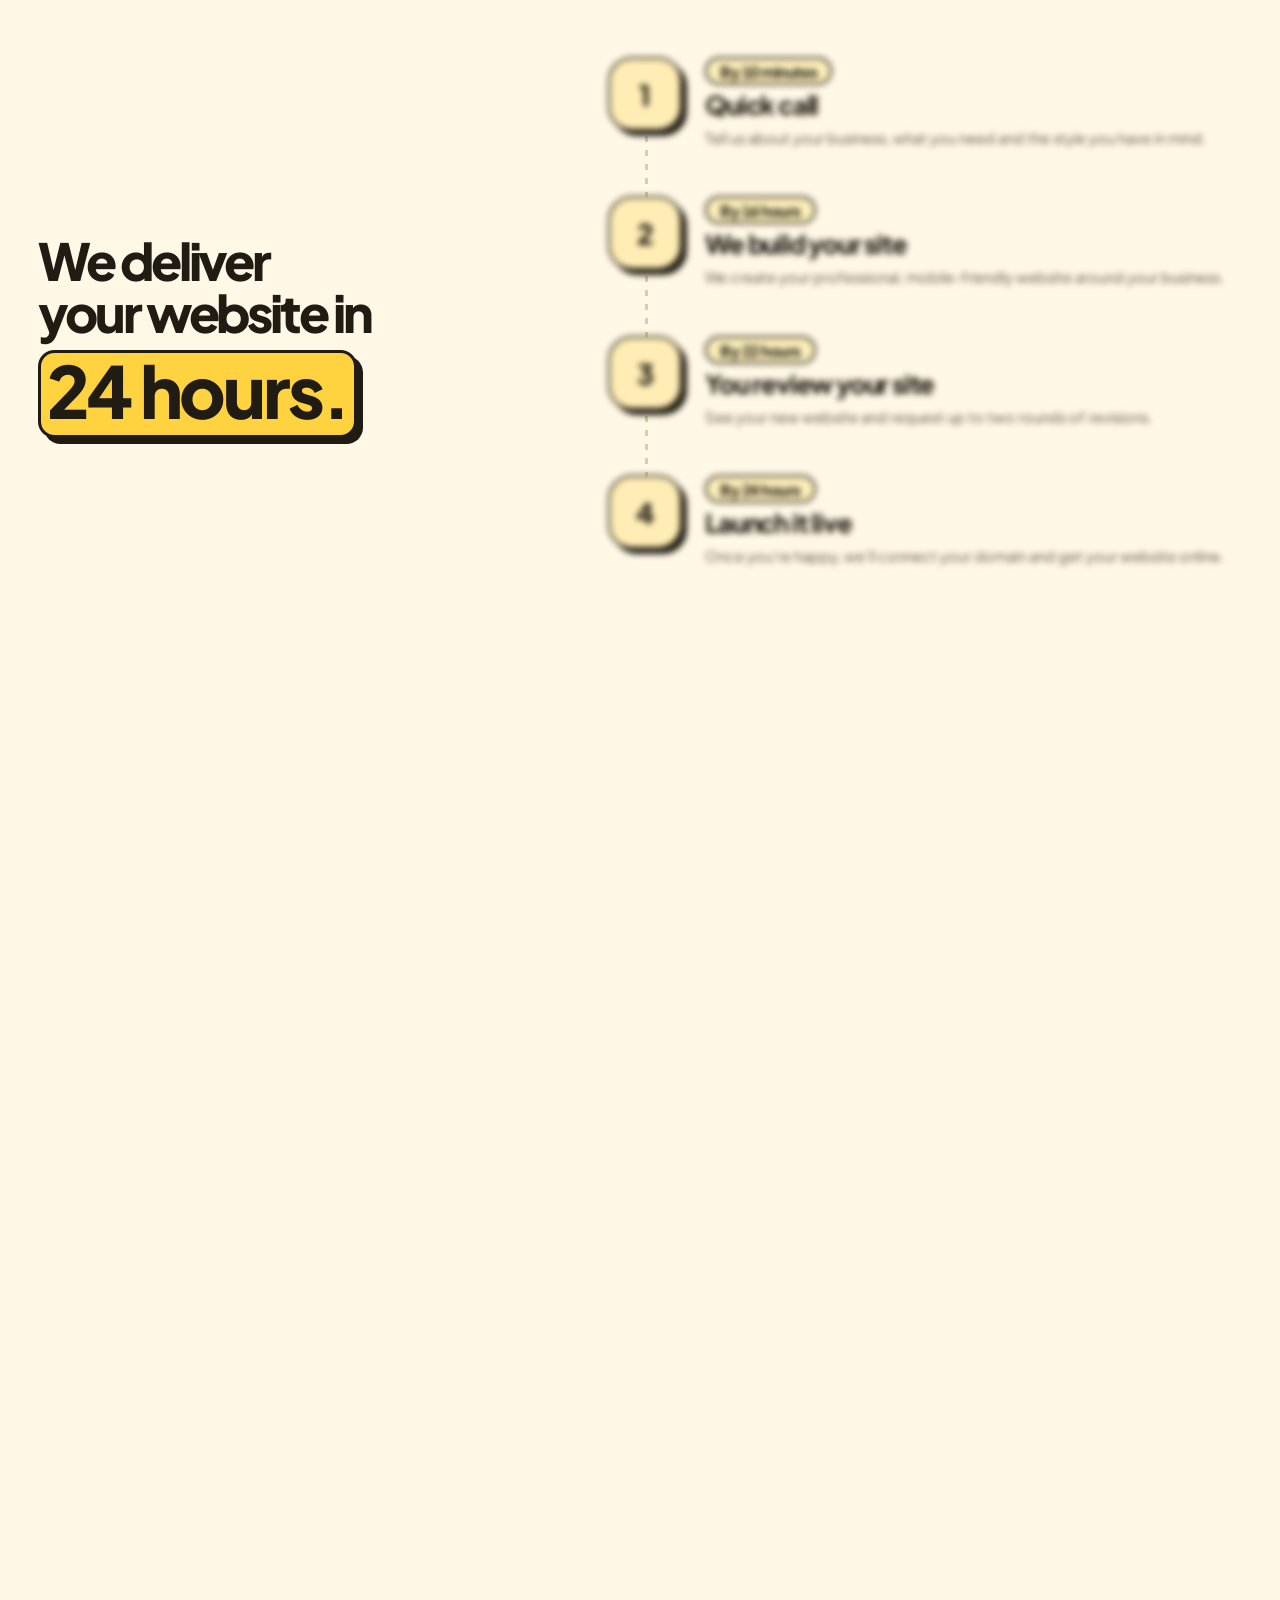
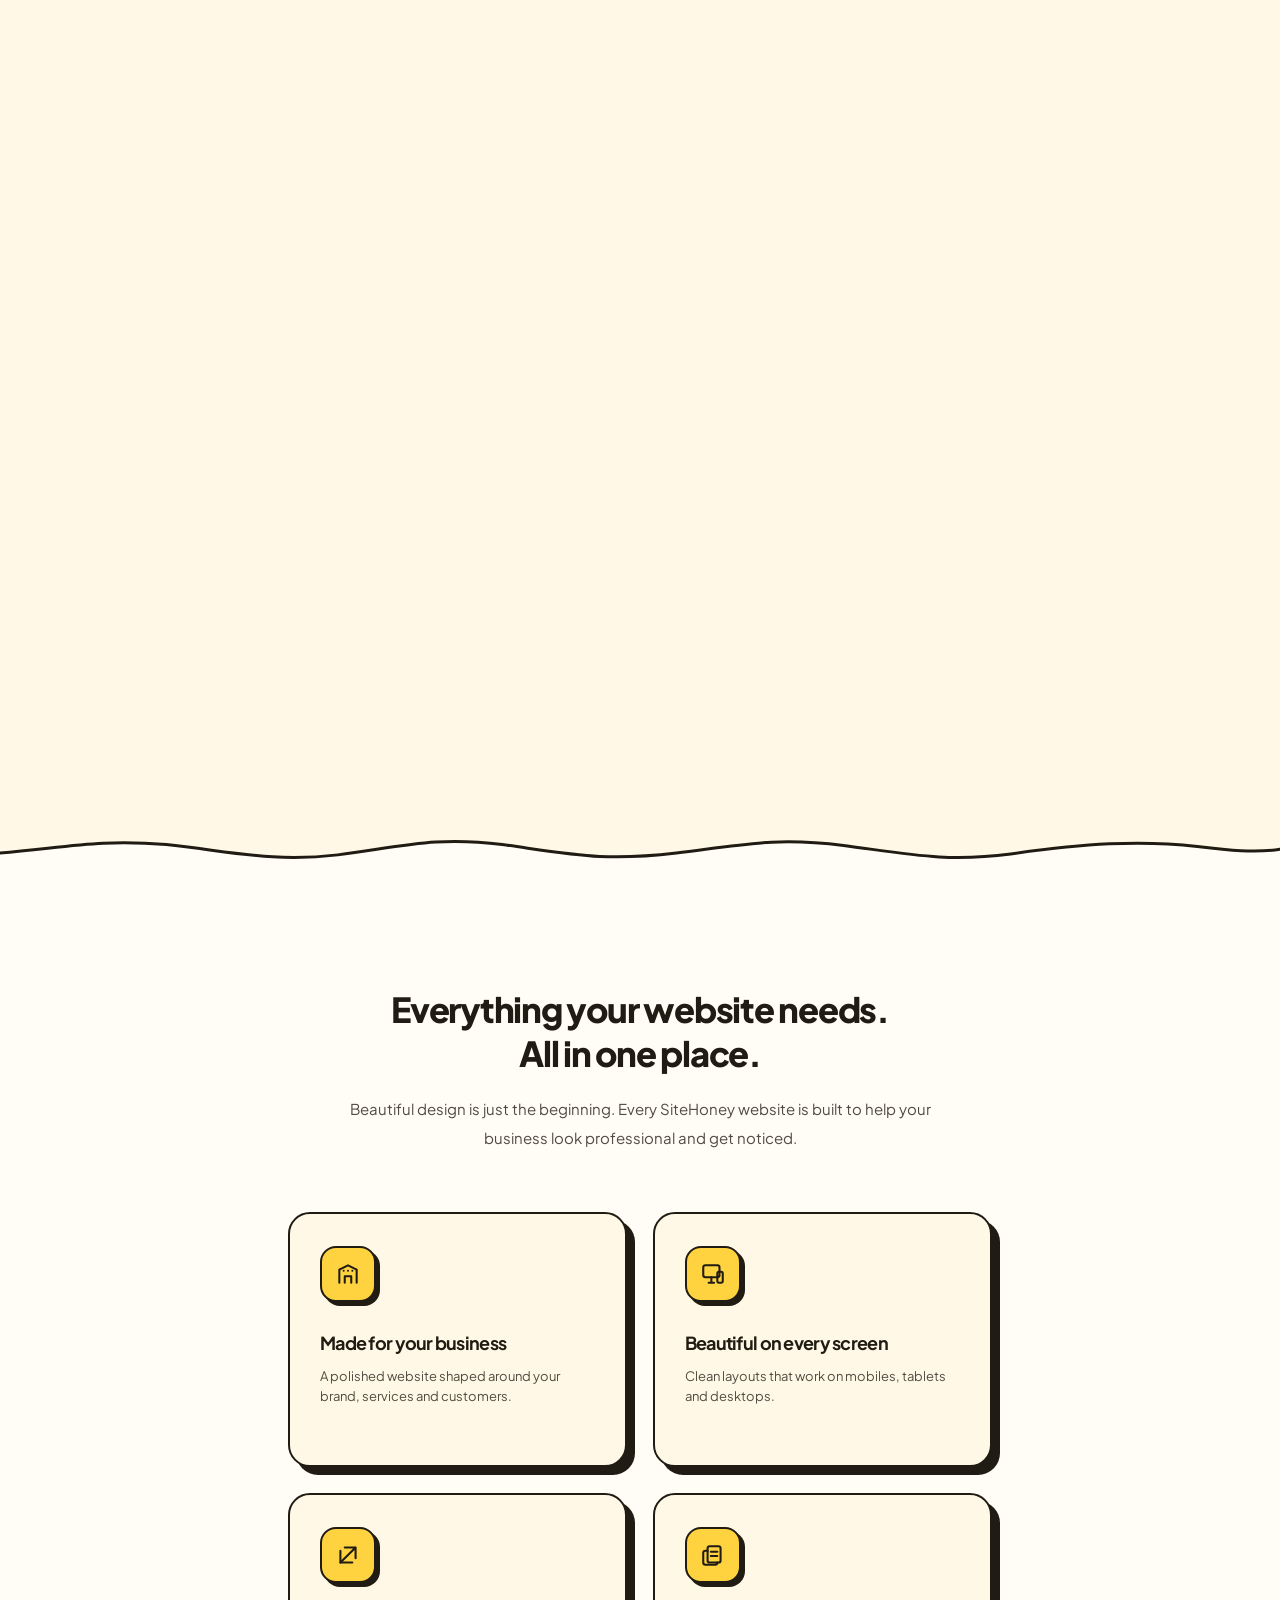
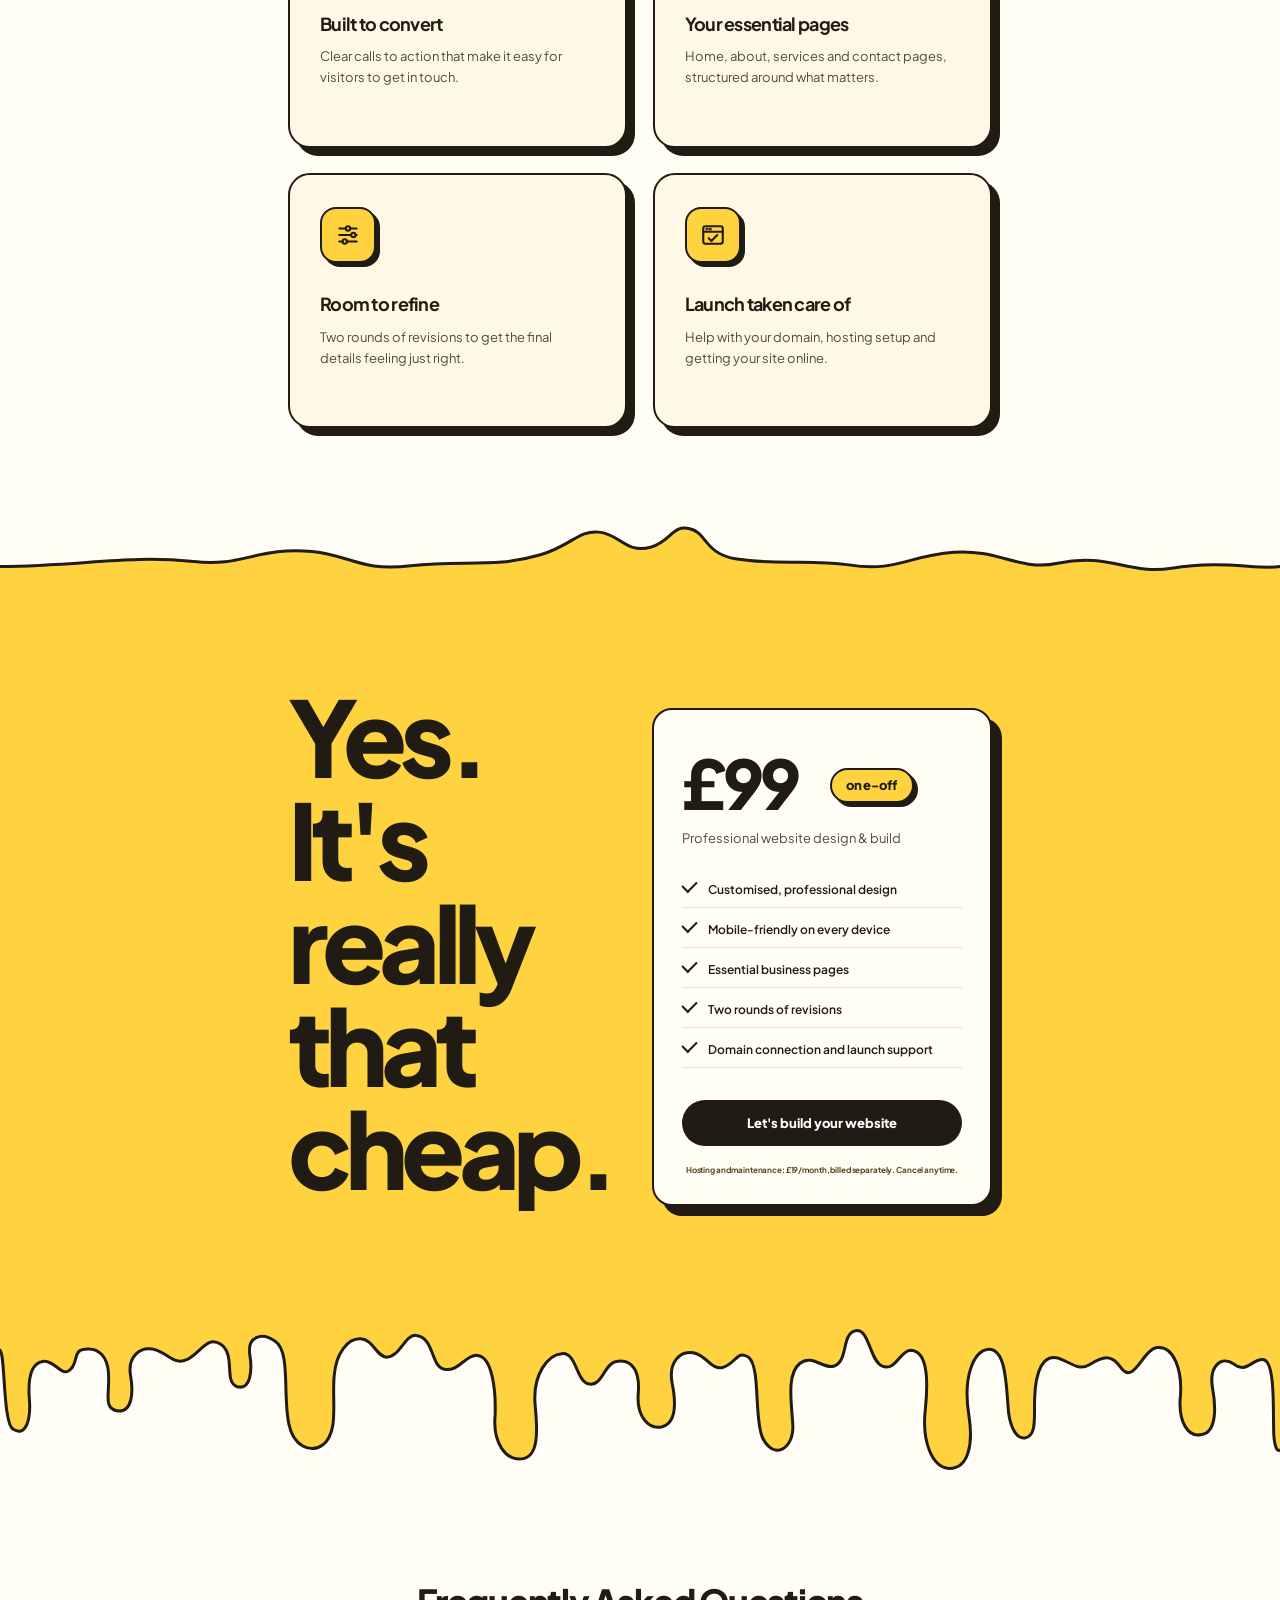
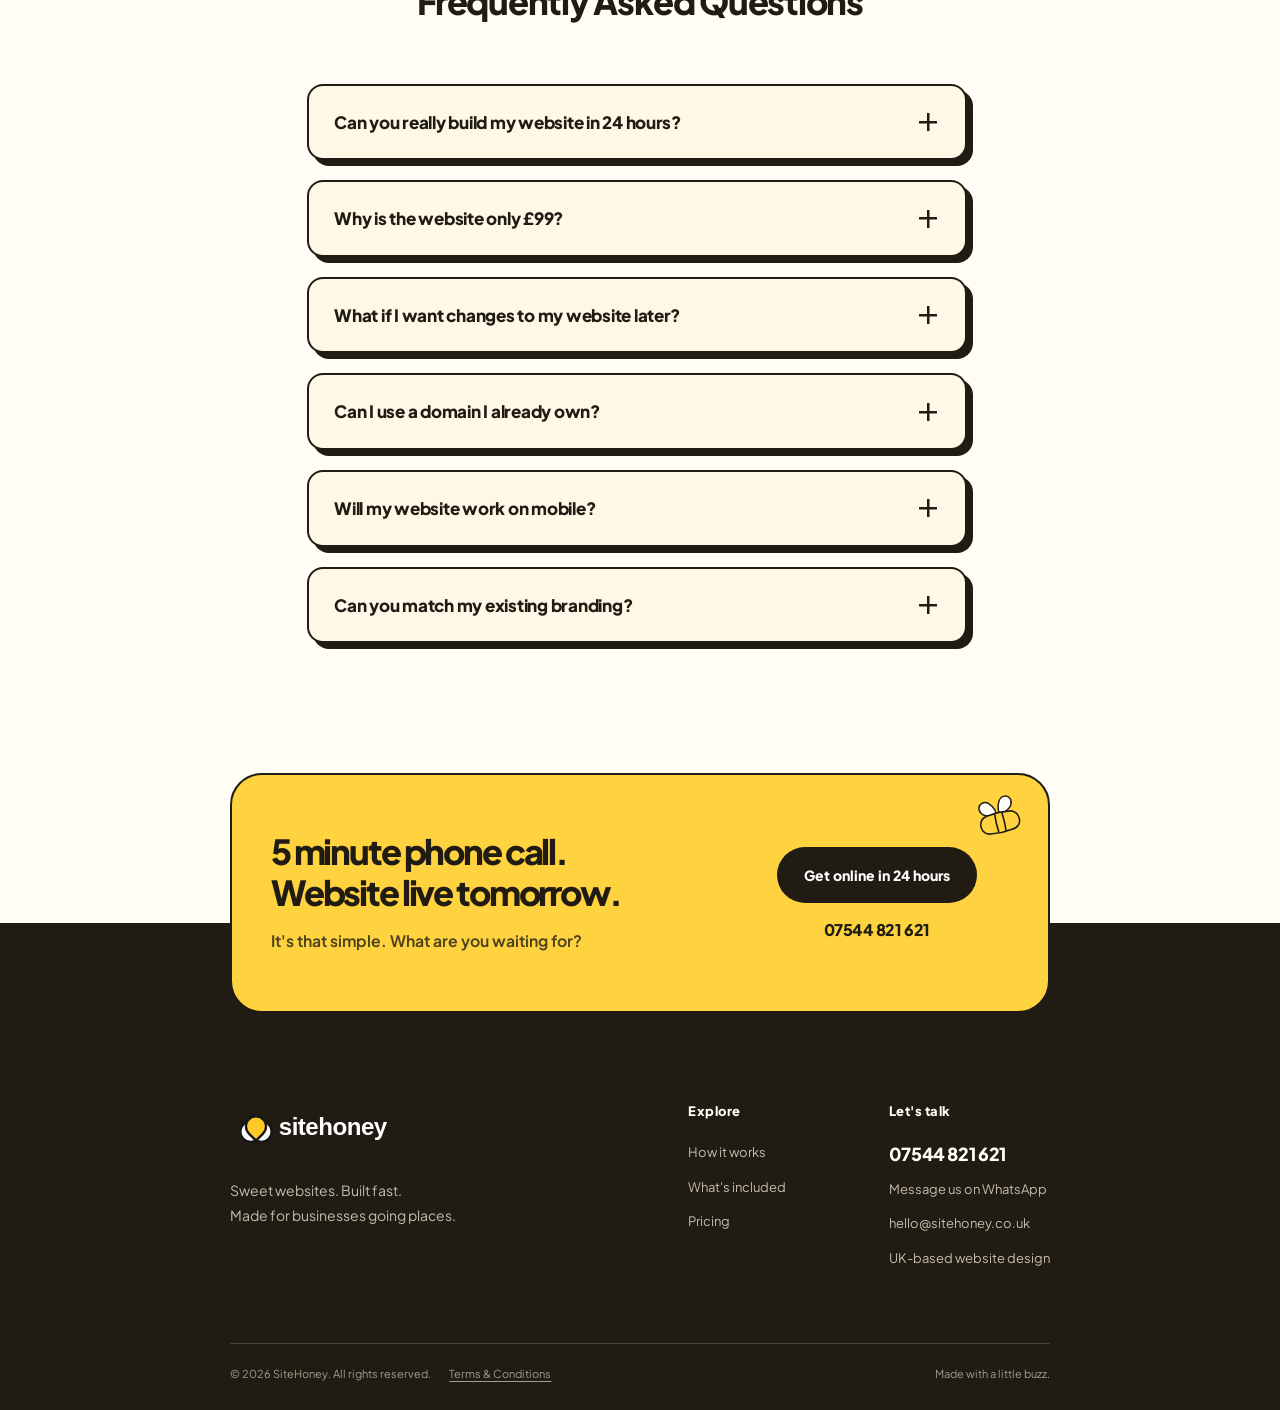
==== commit 5f5a1238: "Add Terms page and footer link" ====
--- a/index.html
+++ b/index.html
@@ -1166,6 +1166,8 @@
              linear-gradient(var(--ink),var(--ink)) center/2.5px 18px no-repeat;
 }
 .faq details[open] summary::after{background:linear-gradient(var(--ink),var(--ink)) center/18px 2.5px no-repeat}
+.footer-bottom a{color:inherit;text-decoration:underline;text-underline-offset:3px}
+.footer-bottom a:hover,.footer-bottom a:focus-visible{color:var(--yellow)}
 </style></head><body>
 <svg width="0" height="0" style="position:absolute;overflow:hidden" aria-hidden="true" focusable="false">
 <symbol id="bee" viewBox="0 0 96 78">
@@ -1501,7 +1503,7 @@
         <div class="footer-column"><h3>Let's talk</h3><a class="footer-phone" href="tel:+447544821621" aria-label="Call SiteHoney on 07544 821 621">07544 821 621</a><a href="https://wa.me/447544821621?text=Hi%20SiteHoney%2C%20I%27m%20interested%20in%20getting%20a%20website%20built%20for%20my%20business.%20Can%20we%20have%20a%20quick%205-minute%20call%20to%20discuss%20it%3F" target="_blank" rel="noopener noreferrer">Message us on WhatsApp</a><a href="mailto:hello@sitehoney.co.uk">hello@sitehoney.co.uk</a><span>UK-based website design</span></div>
       </div>
     </div>
-    <div class="footer-bottom"><span>© <span id="year"></span> SiteHoney. All rights reserved.</span><span>Made with a little buzz.</span></div>
+    <div class="footer-bottom"><span>© <span id="year"></span> SiteHoney. All rights reserved.</span><a href="/terms.html">Terms &amp; Conditions</a><span>Made with a little buzz.</span></div>
   </div>
 </footer>
 <a class="floating-whatsapp" href="https://wa.me/447544821621?text=Hi%20SiteHoney%2C%20I%27m%20interested%20in%20getting%20a%20website%20built%20for%20my%20business.%20Can%20we%20have%20a%20quick%205-minute%20call%20to%20discuss%20it%3F" target="_blank" rel="noopener noreferrer" aria-label="Chat with SiteHoney on WhatsApp" title="Chat with us on WhatsApp">
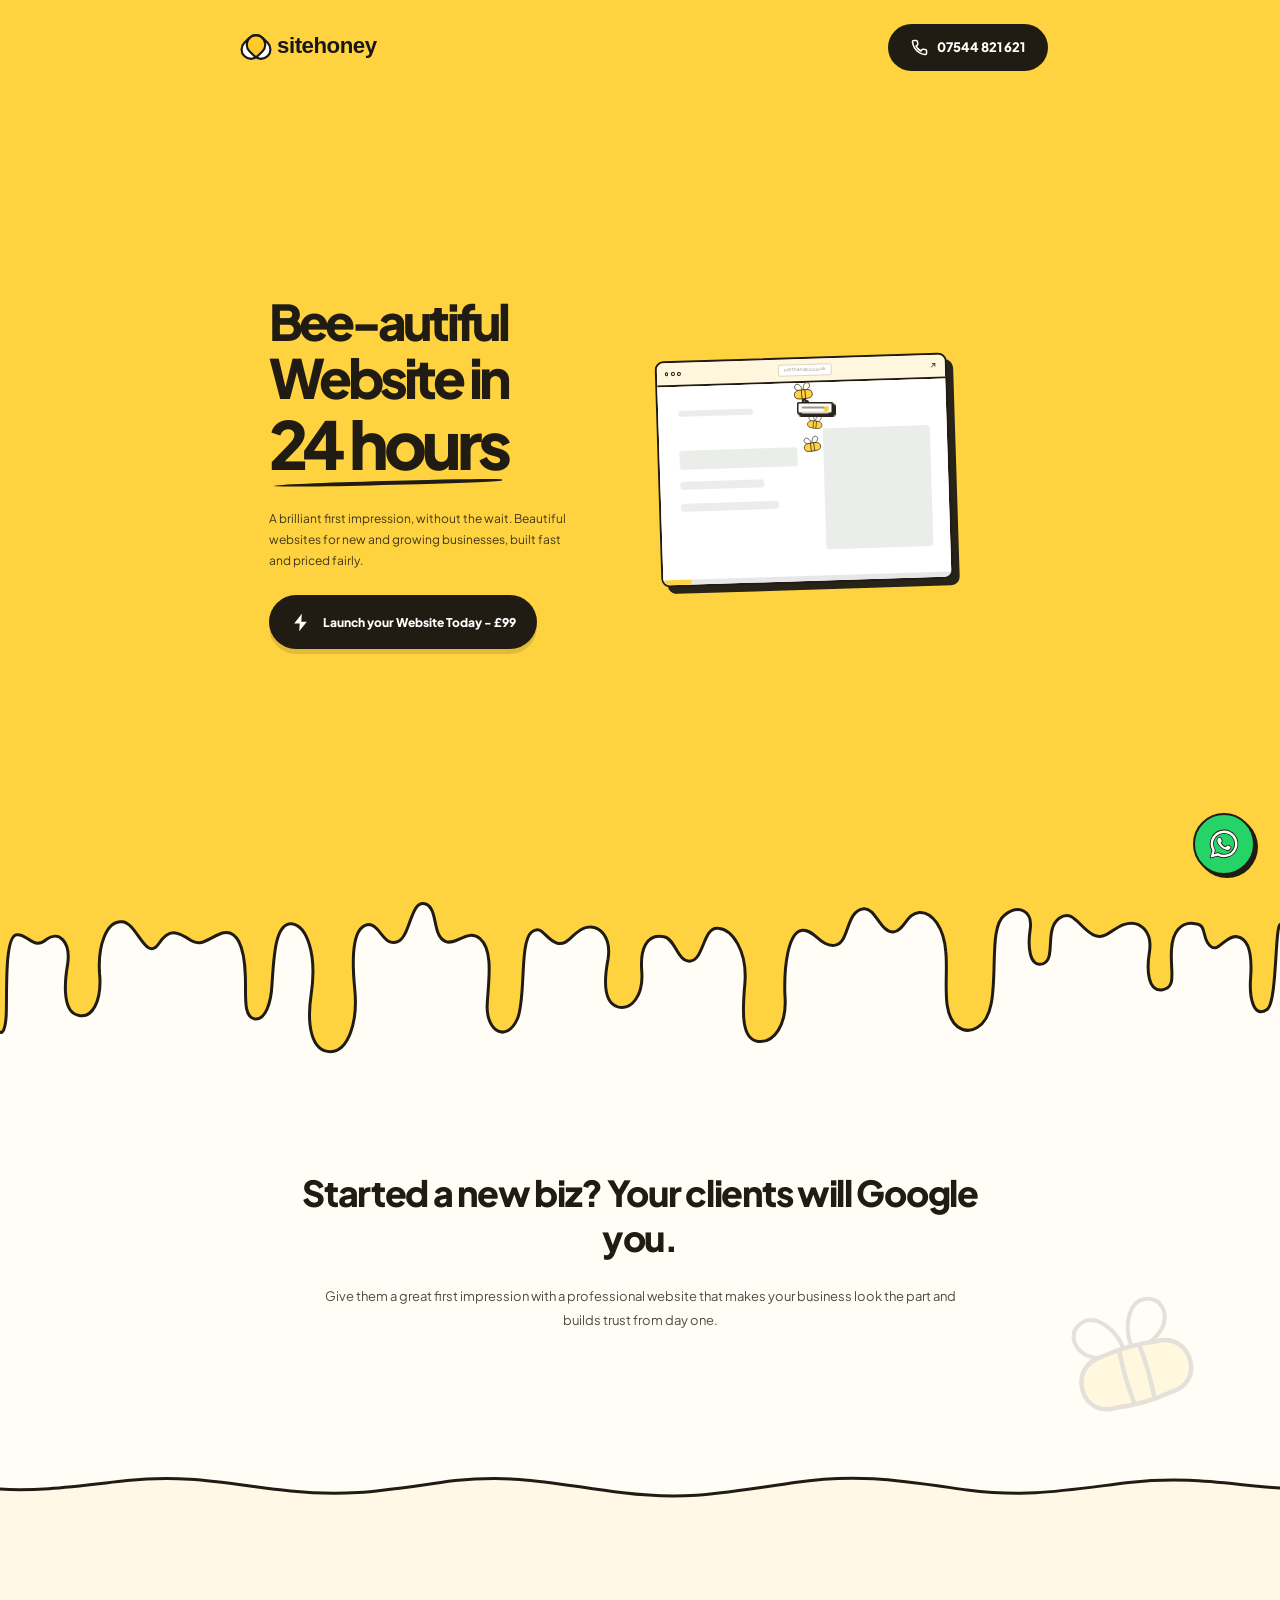
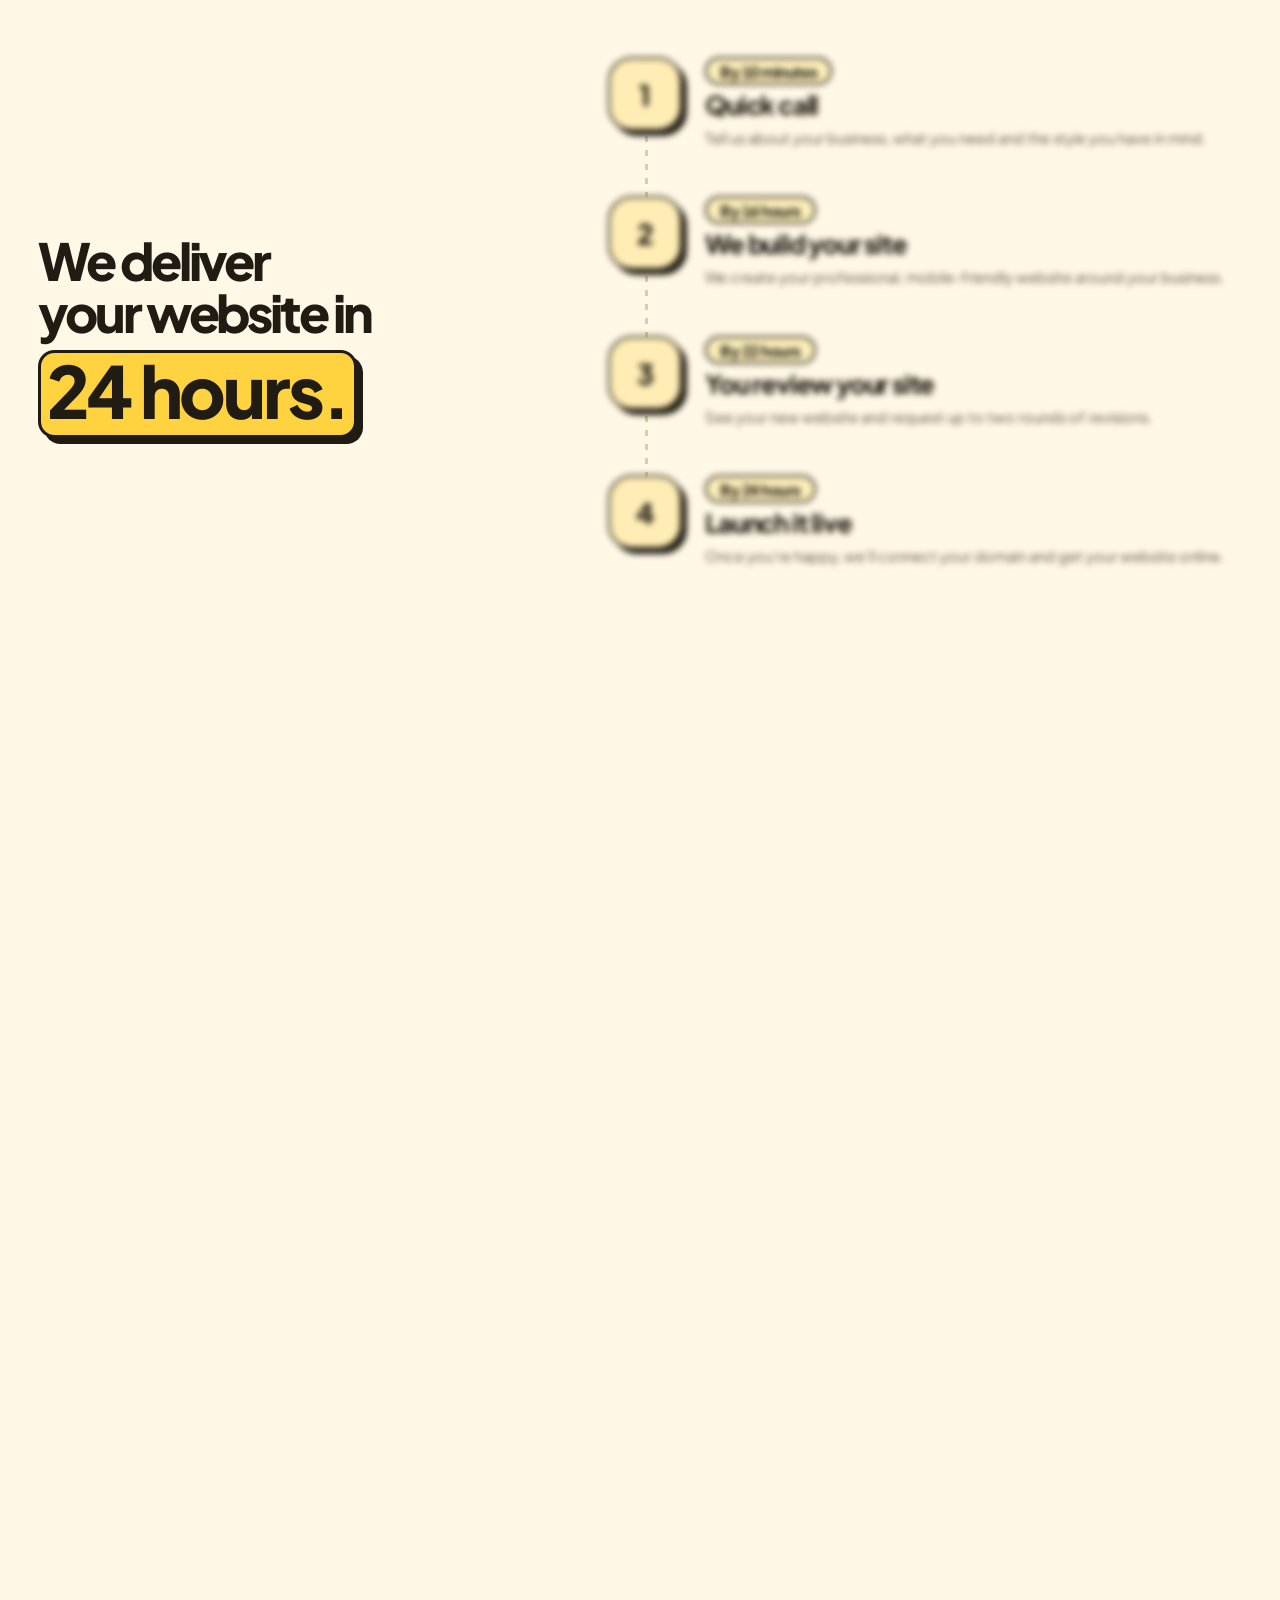
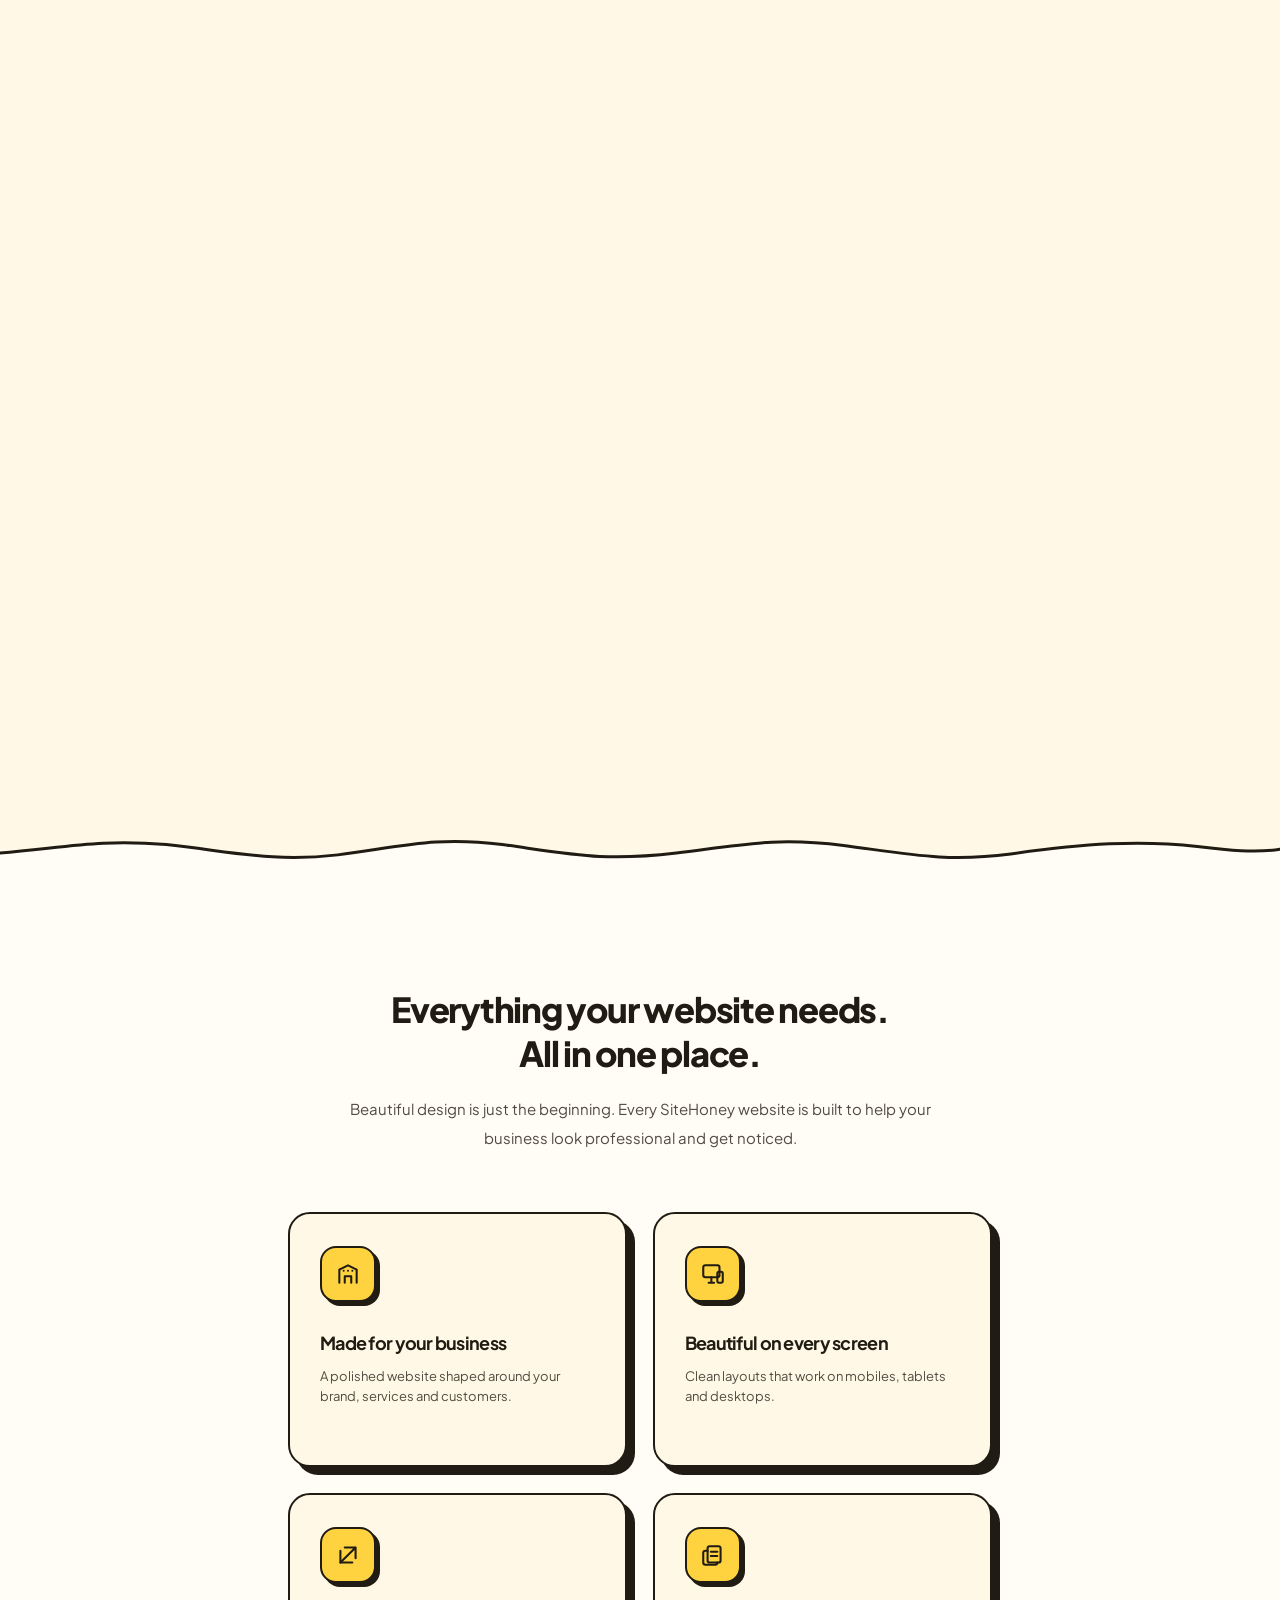
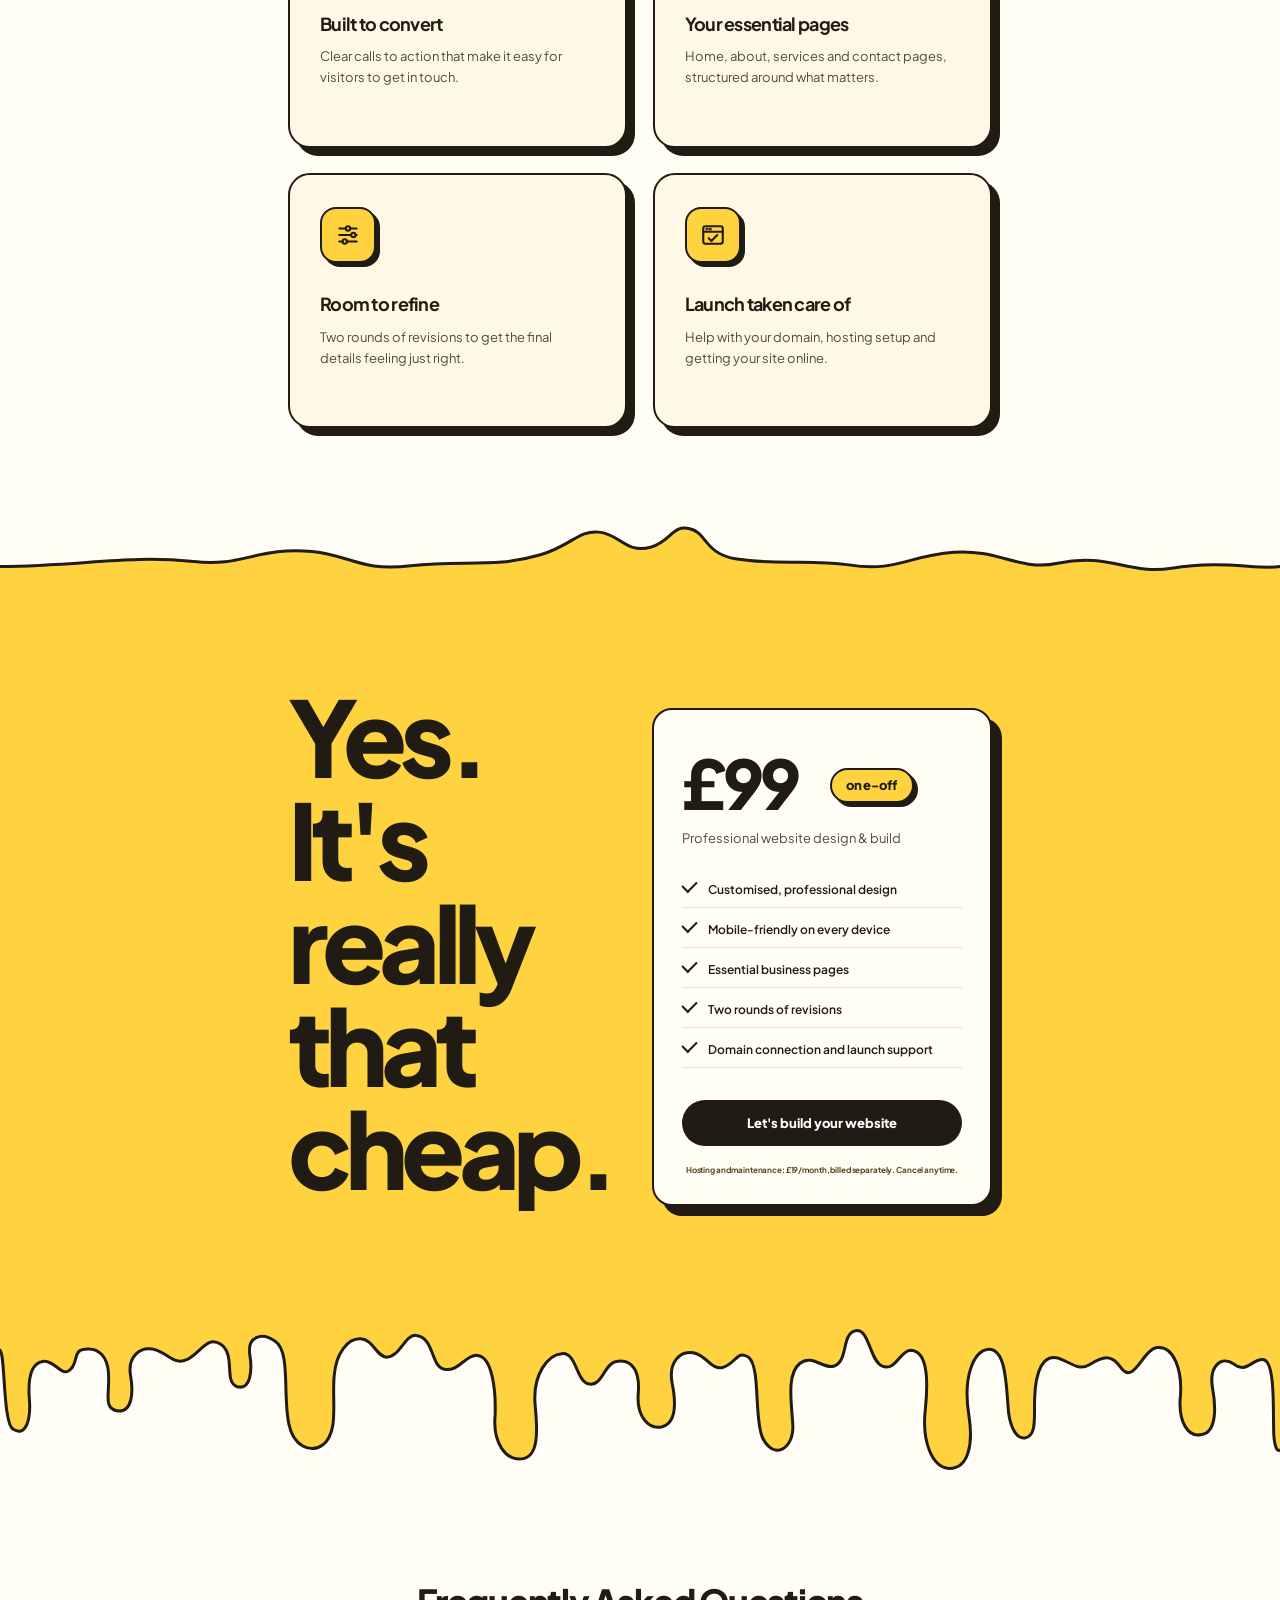
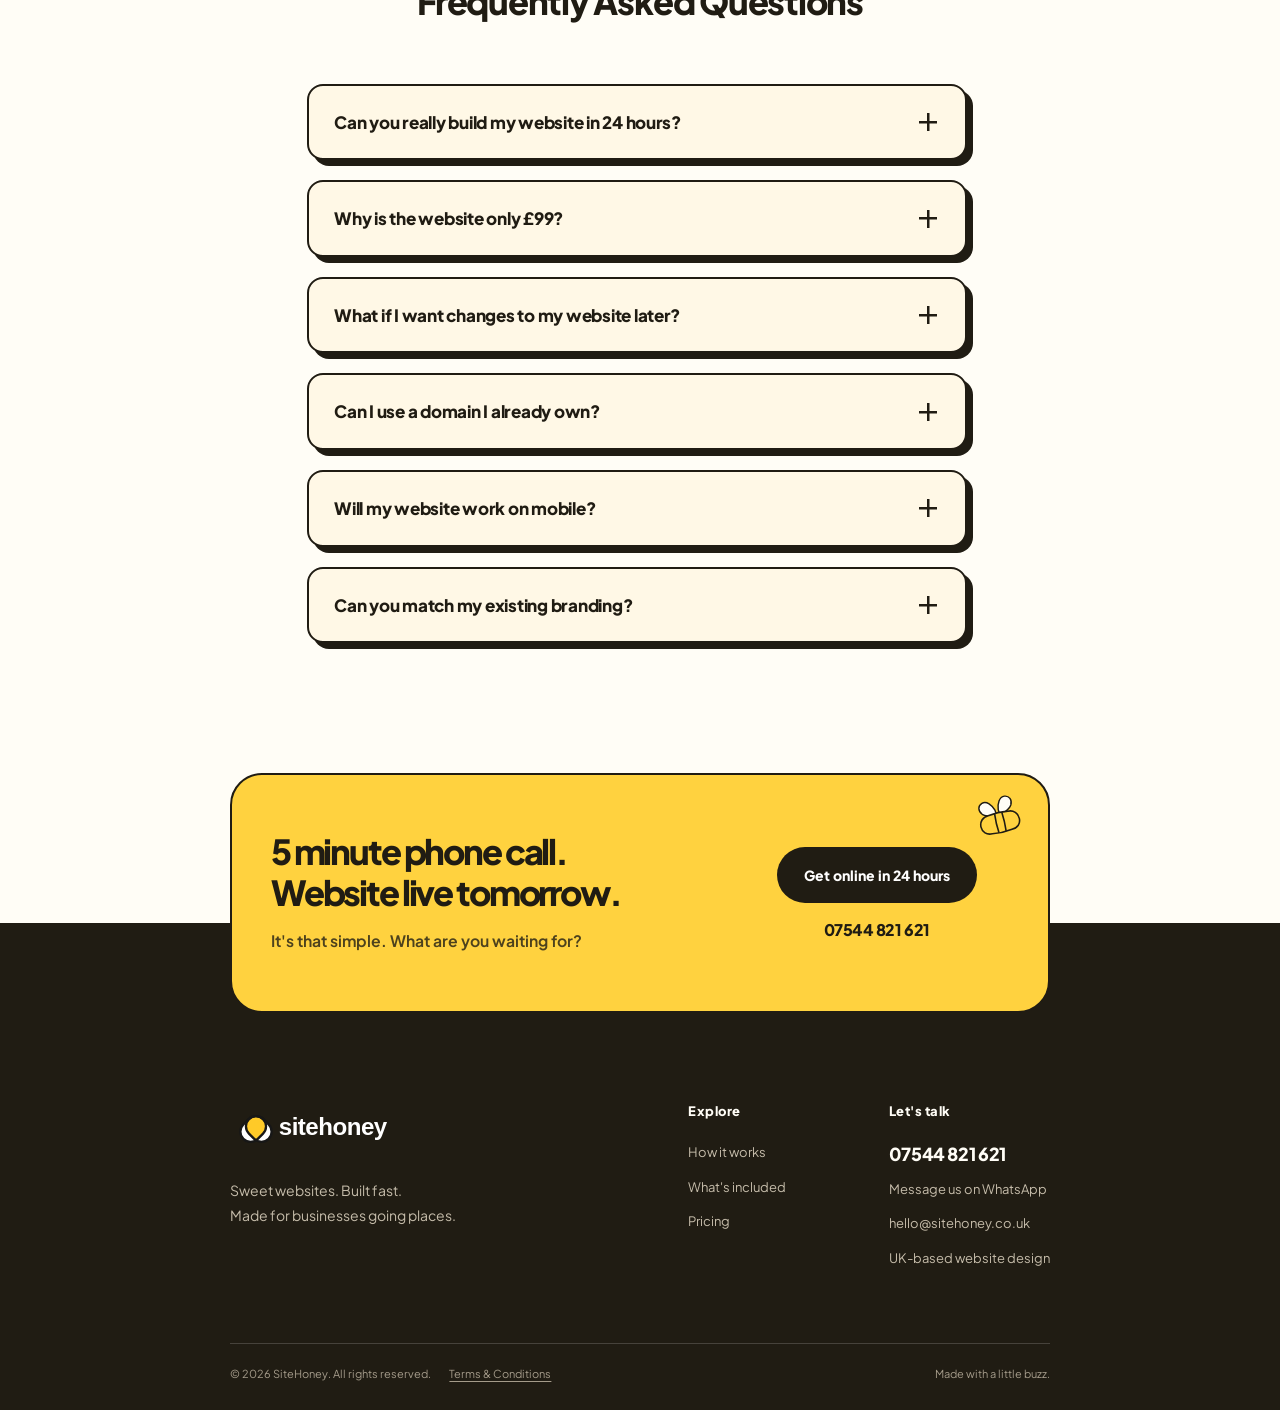
==== commit e10ef5e4: "Use clean Terms URL" ====
--- a/index.html
+++ b/index.html
@@ -1503,7 +1503,7 @@
         <div class="footer-column"><h3>Let's talk</h3><a class="footer-phone" href="tel:+447544821621" aria-label="Call SiteHoney on 07544 821 621">07544 821 621</a><a href="https://wa.me/447544821621?text=Hi%20SiteHoney%2C%20I%27m%20interested%20in%20getting%20a%20website%20built%20for%20my%20business.%20Can%20we%20have%20a%20quick%205-minute%20call%20to%20discuss%20it%3F" target="_blank" rel="noopener noreferrer">Message us on WhatsApp</a><a href="mailto:hello@sitehoney.co.uk">hello@sitehoney.co.uk</a><span>UK-based website design</span></div>
       </div>
     </div>
-    <div class="footer-bottom"><span>© <span id="year"></span> SiteHoney. All rights reserved.</span><a href="/terms.html">Terms &amp; Conditions</a><span>Made with a little buzz.</span></div>
+    <div class="footer-bottom"><span>© <span id="year"></span> SiteHoney. All rights reserved.</span><a href="/terms/">Terms &amp; Conditions</a><span>Made with a little buzz.</span></div>
   </div>
 </footer>
 <a class="floating-whatsapp" href="https://wa.me/447544821621?text=Hi%20SiteHoney%2C%20I%27m%20interested%20in%20getting%20a%20website%20built%20for%20my%20business.%20Can%20we%20have%20a%20quick%205-minute%20call%20to%20discuss%20it%3F" target="_blank" rel="noopener noreferrer" aria-label="Chat with SiteHoney on WhatsApp" title="Chat with us on WhatsApp">
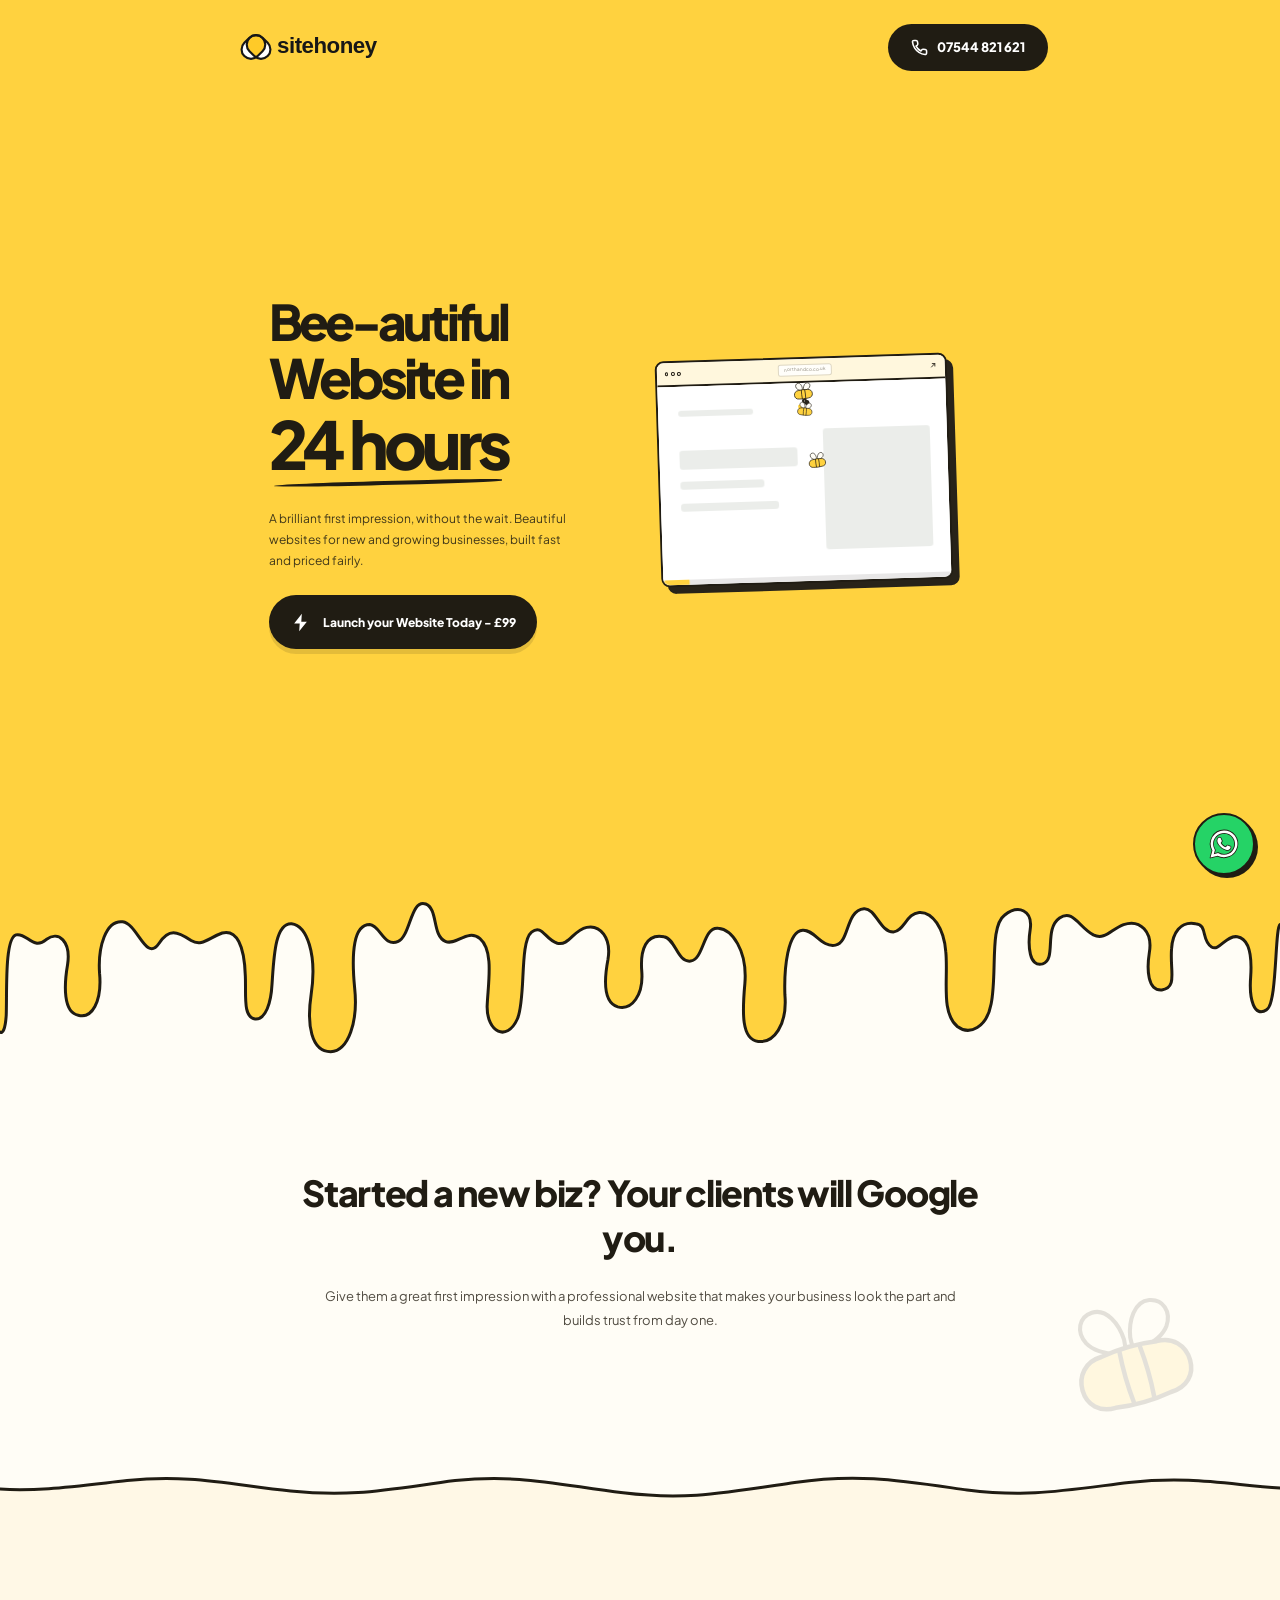
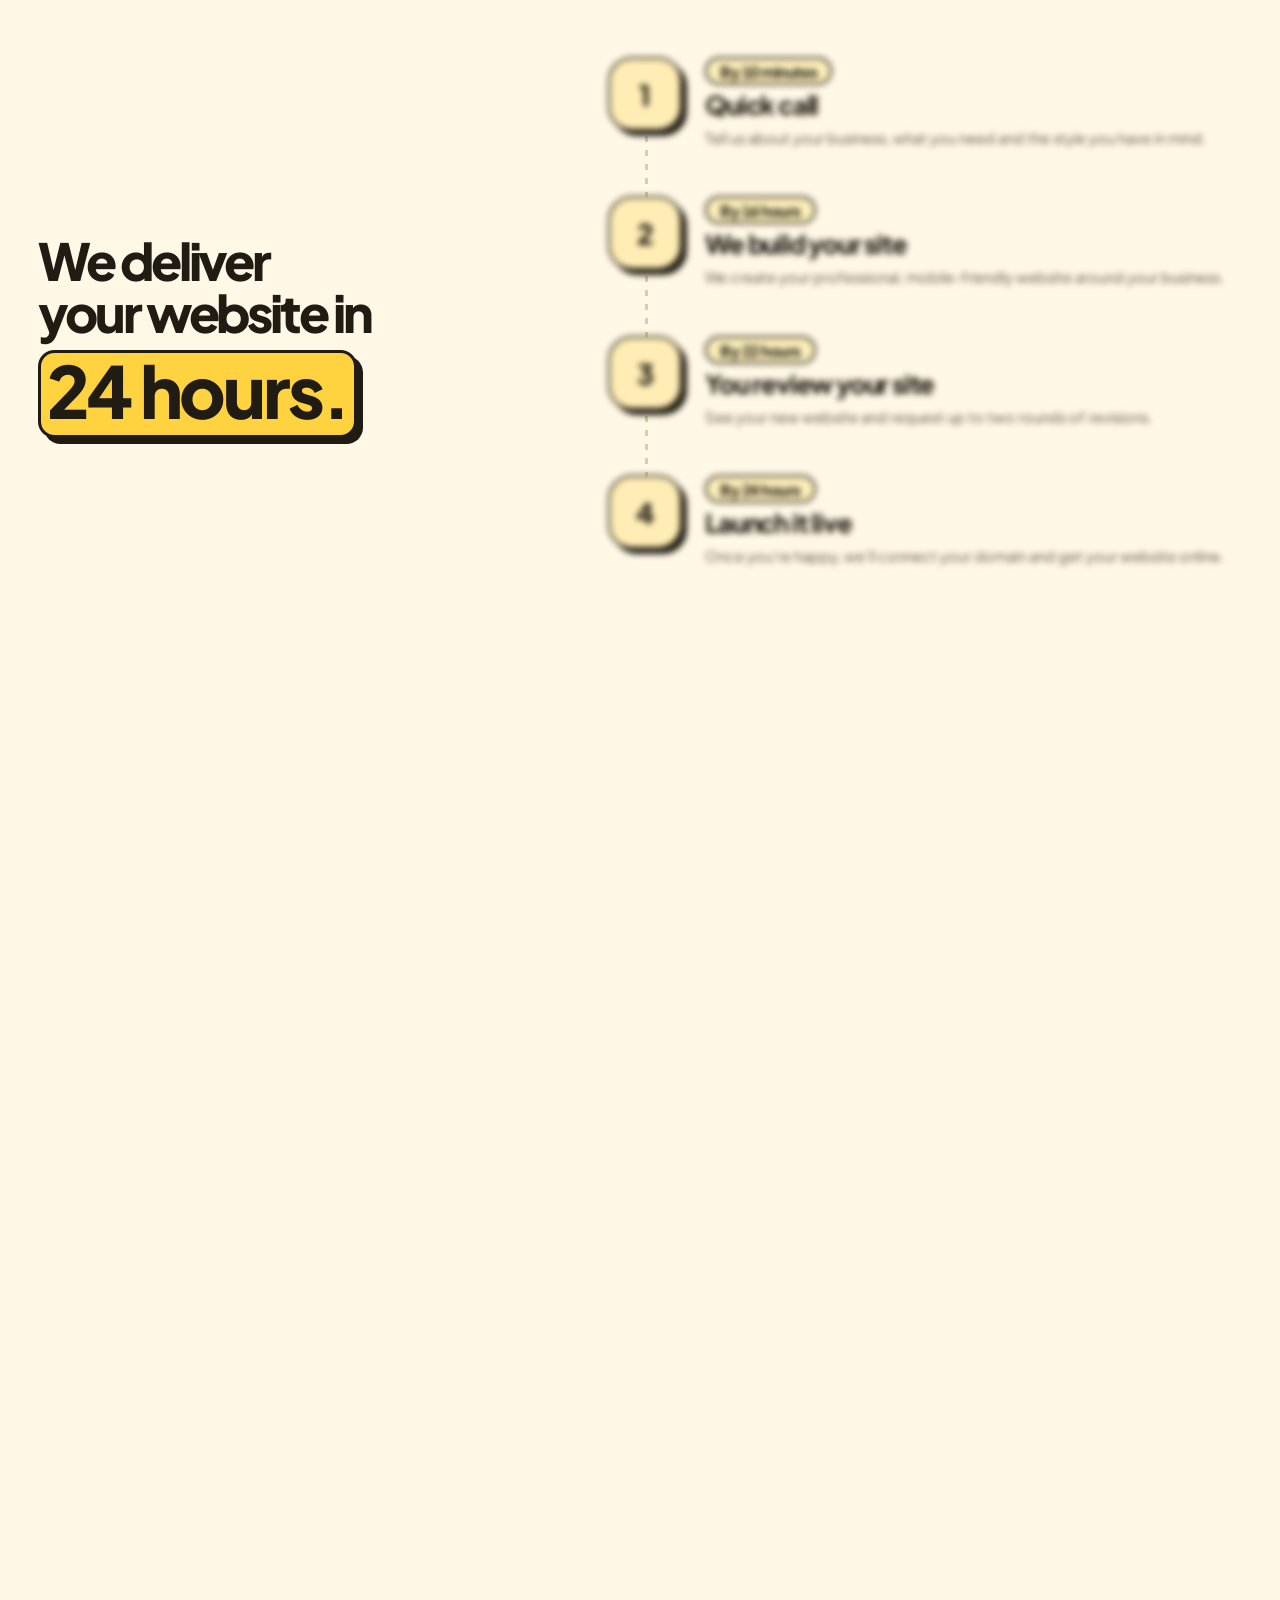
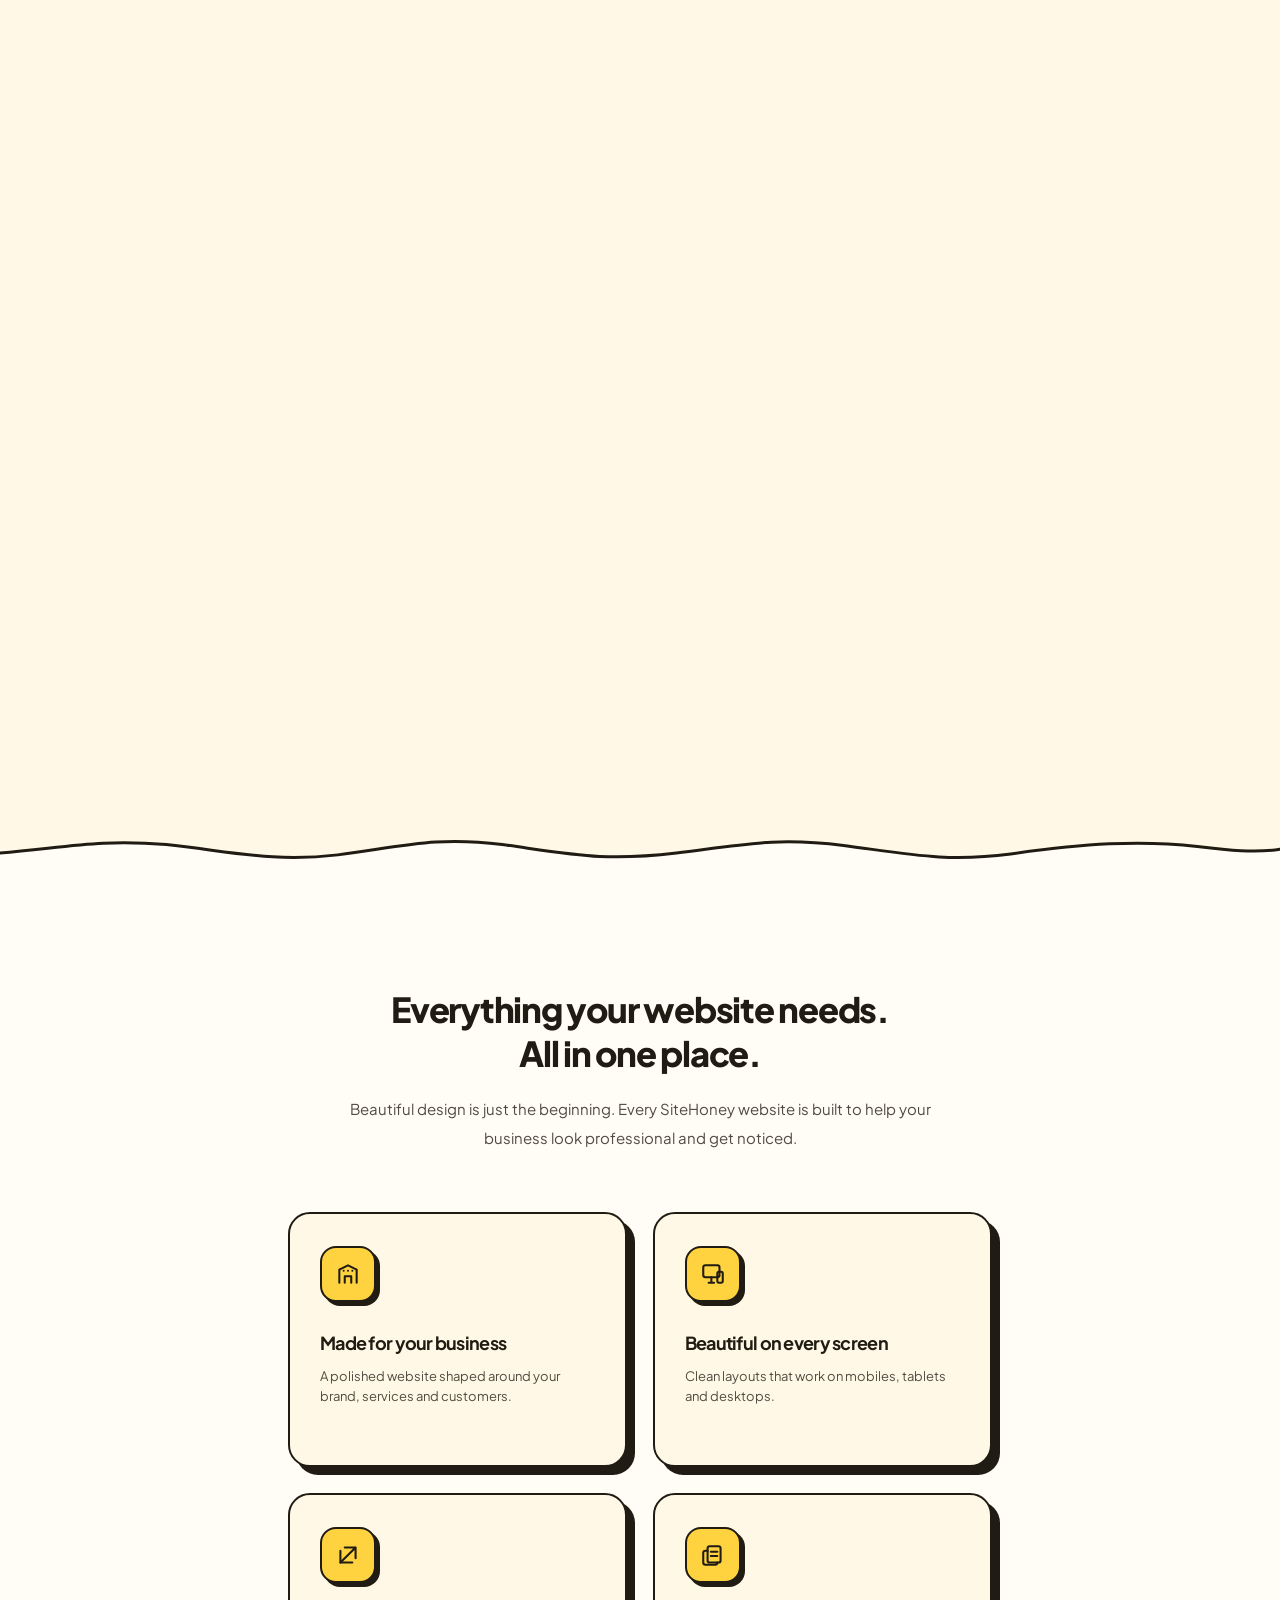
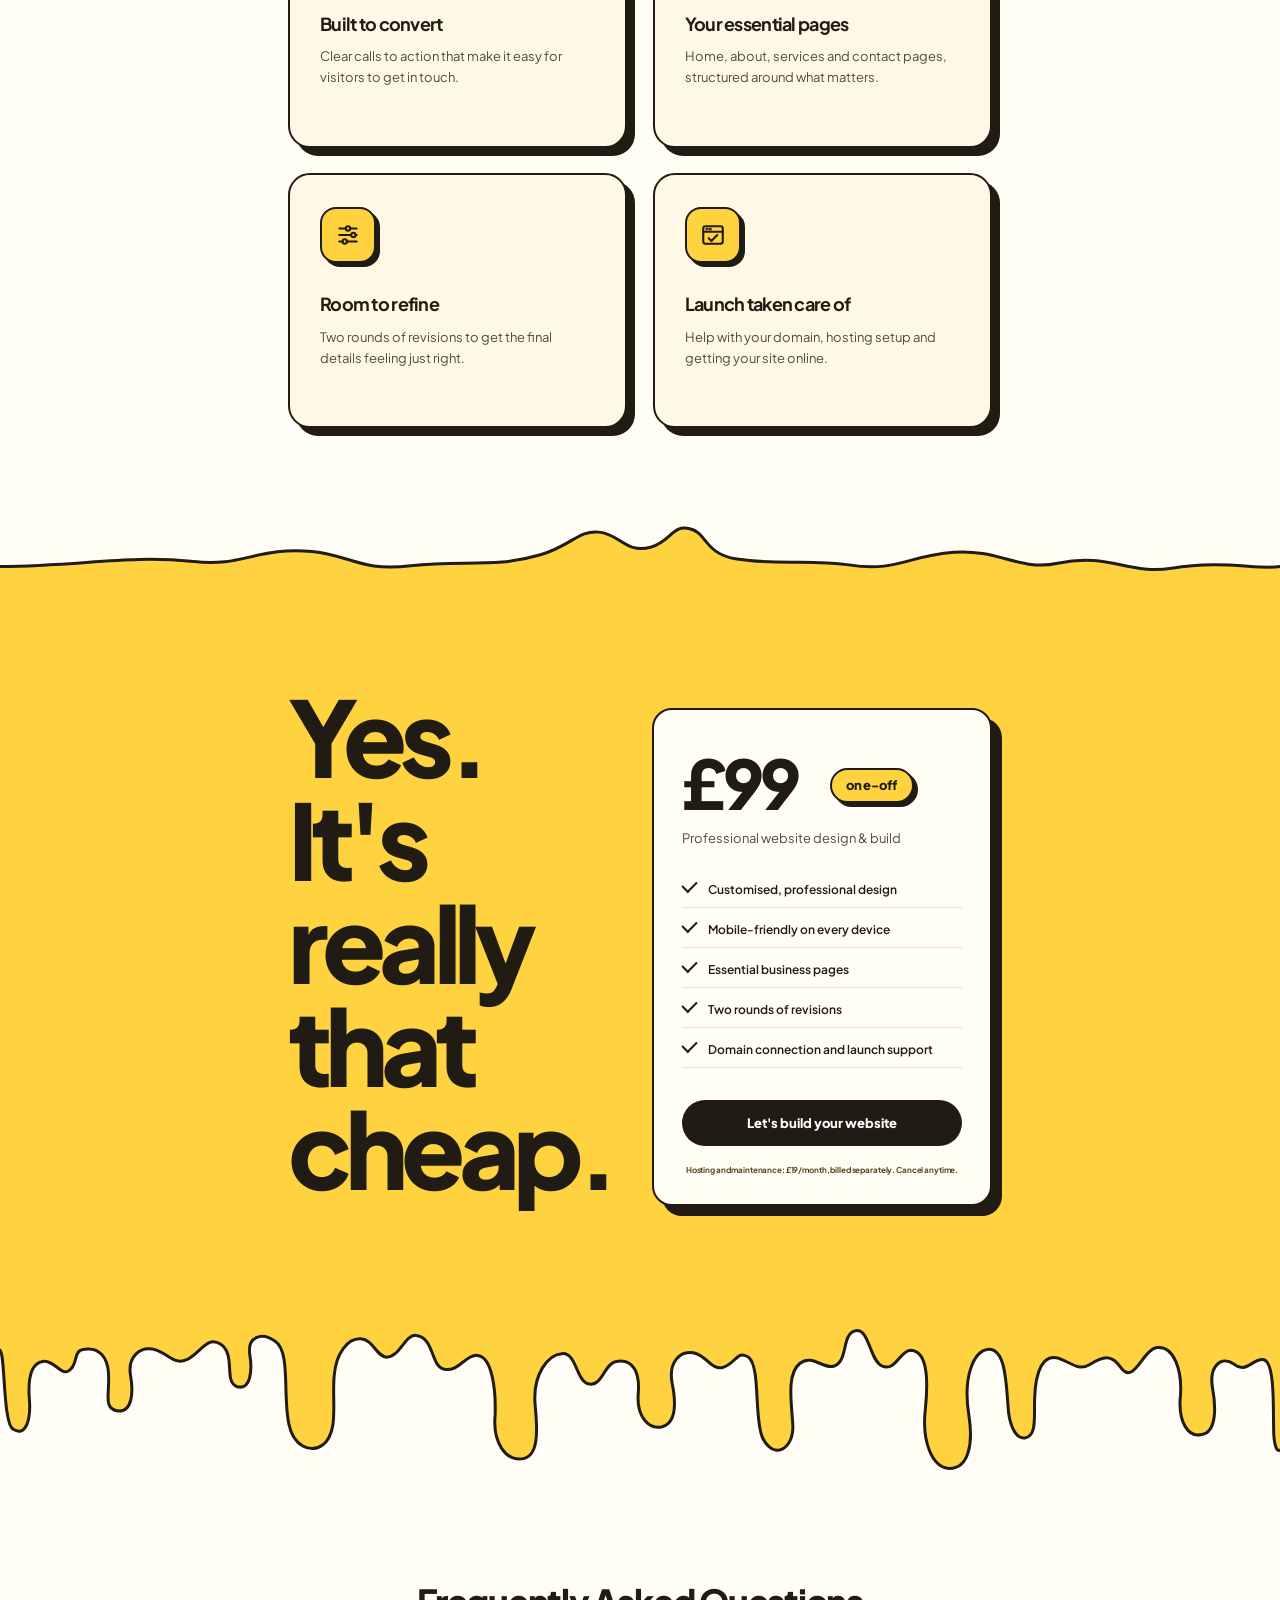
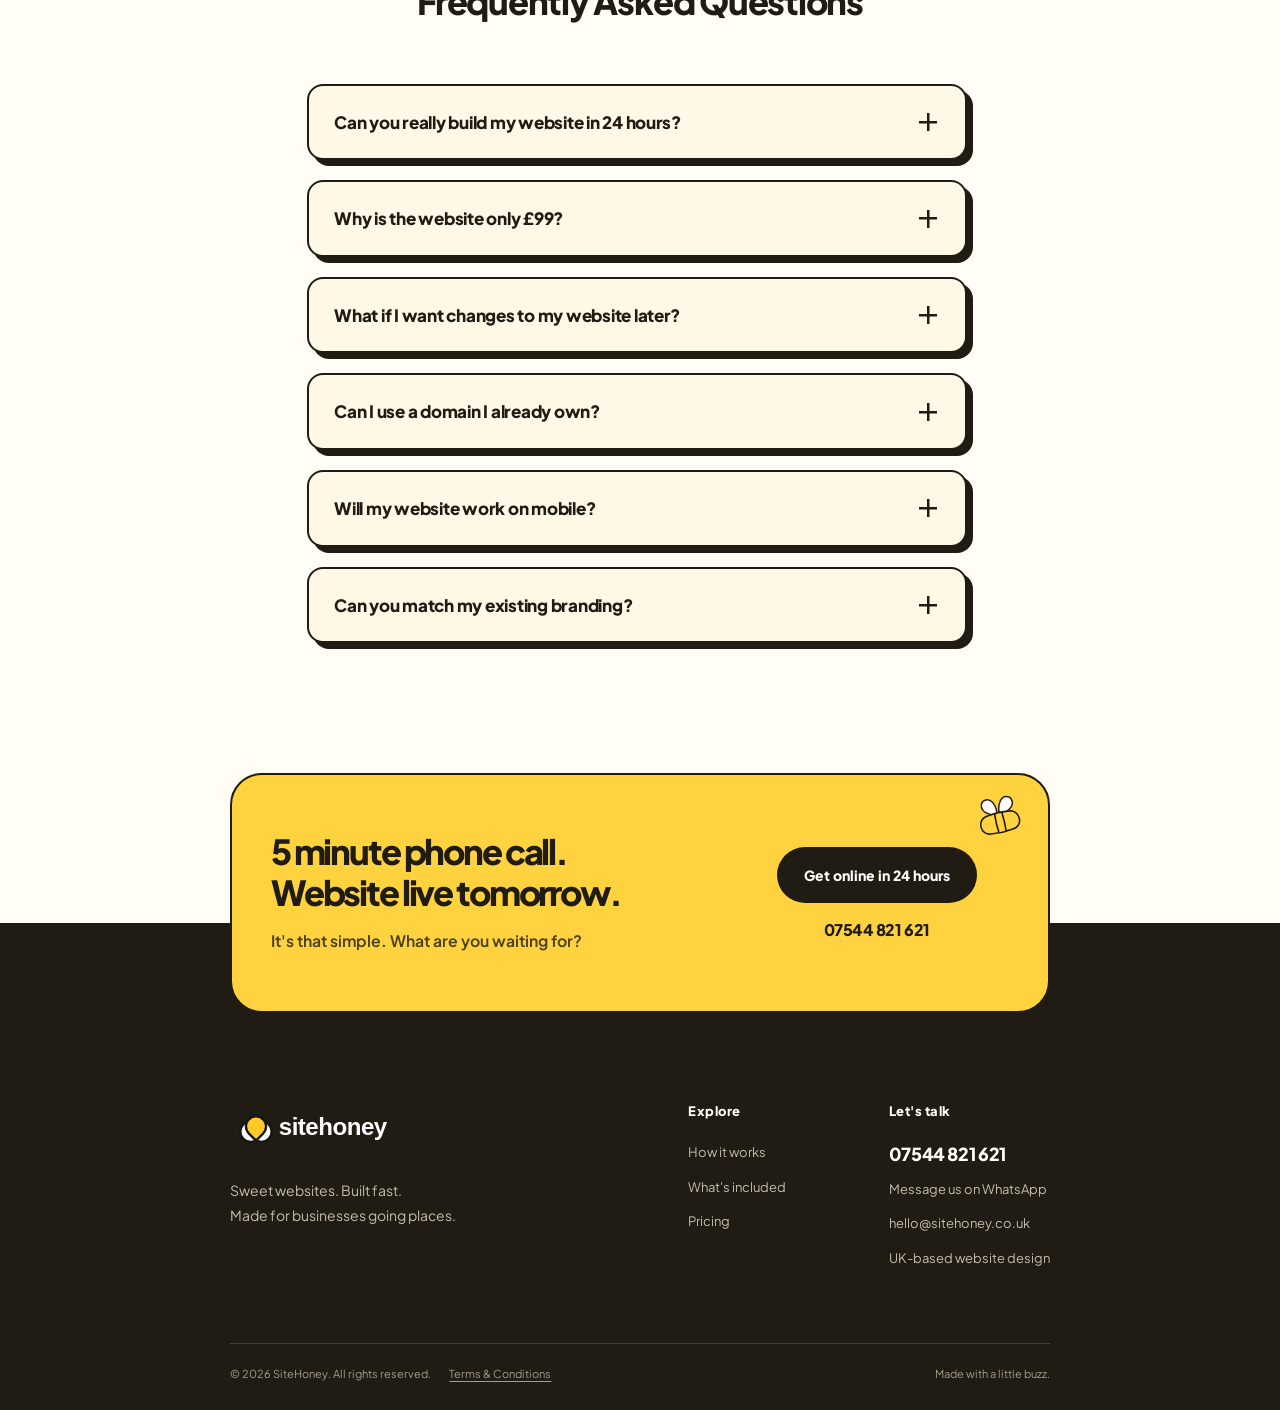
==== commit 624fb65b: "Add bee page loader and smooth Terms flight loops" ====
--- a/index.html
+++ b/index.html
@@ -1168,7 +1168,8 @@
 .faq details[open] summary::after{background:linear-gradient(var(--ink),var(--ink)) center/18px 2.5px no-repeat}
 .footer-bottom a{color:inherit;text-decoration:underline;text-underline-offset:3px}
 .footer-bottom a:hover,.footer-bottom a:focus-visible{color:var(--yellow)}
-</style></head><body>
+</style><link rel="stylesheet" href="assets/page-loader.css"></head><body>
+<script src="assets/page-loader.js"></script>
 <svg width="0" height="0" style="position:absolute;overflow:hidden" aria-hidden="true" focusable="false">
 <symbol id="bee" viewBox="0 0 96 78">
   <g fill="#fffdf6" stroke="currentColor" stroke-width="2.7">
--- a/assets/page-loader.css
+++ b/assets/page-loader.css
@@ -0,0 +1,14 @@
+.honey-loader{position:fixed;inset:0;z-index:2147483647;display:grid;place-items:center;background:#fff8e6;color:#201c13;transform:translateY(0);transition:transform .85s cubic-bezier(.76,0,.24,1);font-family:'Plus Jakarta Sans',sans-serif;touch-action:none}
+.honey-loader.is-leaving{transform:translateY(-100%);pointer-events:none}
+.honey-loader[hidden]{display:none}
+.honey-loader-content{text-align:center;padding:24px}
+.honey-loader-flight{width:240px;height:150px;position:relative;margin:0 auto 24px}
+.honey-loader-trail{position:absolute;inset:0;width:100%;height:100%;fill:none;stroke:#bba36a;stroke-width:1.5;stroke-dasharray:1 7;stroke-linecap:round}
+.honey-loader-bee{position:absolute;left:0;top:0;width:36px;height:29.25px;color:#201c13;overflow:visible;will-change:transform}
+.honey-loader .bee-wing{animation:none!important;transform:none!important;transform-origin:initial!important}
+.honey-loader-copy{font-size:12px;letter-spacing:.14em;text-transform:uppercase;font-weight:700;margin:0;color:#796b4b}
+.honey-loader-dots{display:flex;justify-content:center;gap:7px;margin-top:22px}
+.honey-loader-dots i{width:6px;height:6px;background:#d6a724;border-radius:50%;animation:honey-dot 1s ease-in-out infinite}
+.honey-loader-dots i:nth-child(2){animation-delay:.15s}.honey-loader-dots i:nth-child(3){animation-delay:.3s}
+@keyframes honey-dot{50%{transform:translateY(-6px)}}
+@media(prefers-reduced-motion:reduce){.honey-loader{transition-duration:.01s}.honey-loader-dots i{animation:none}}
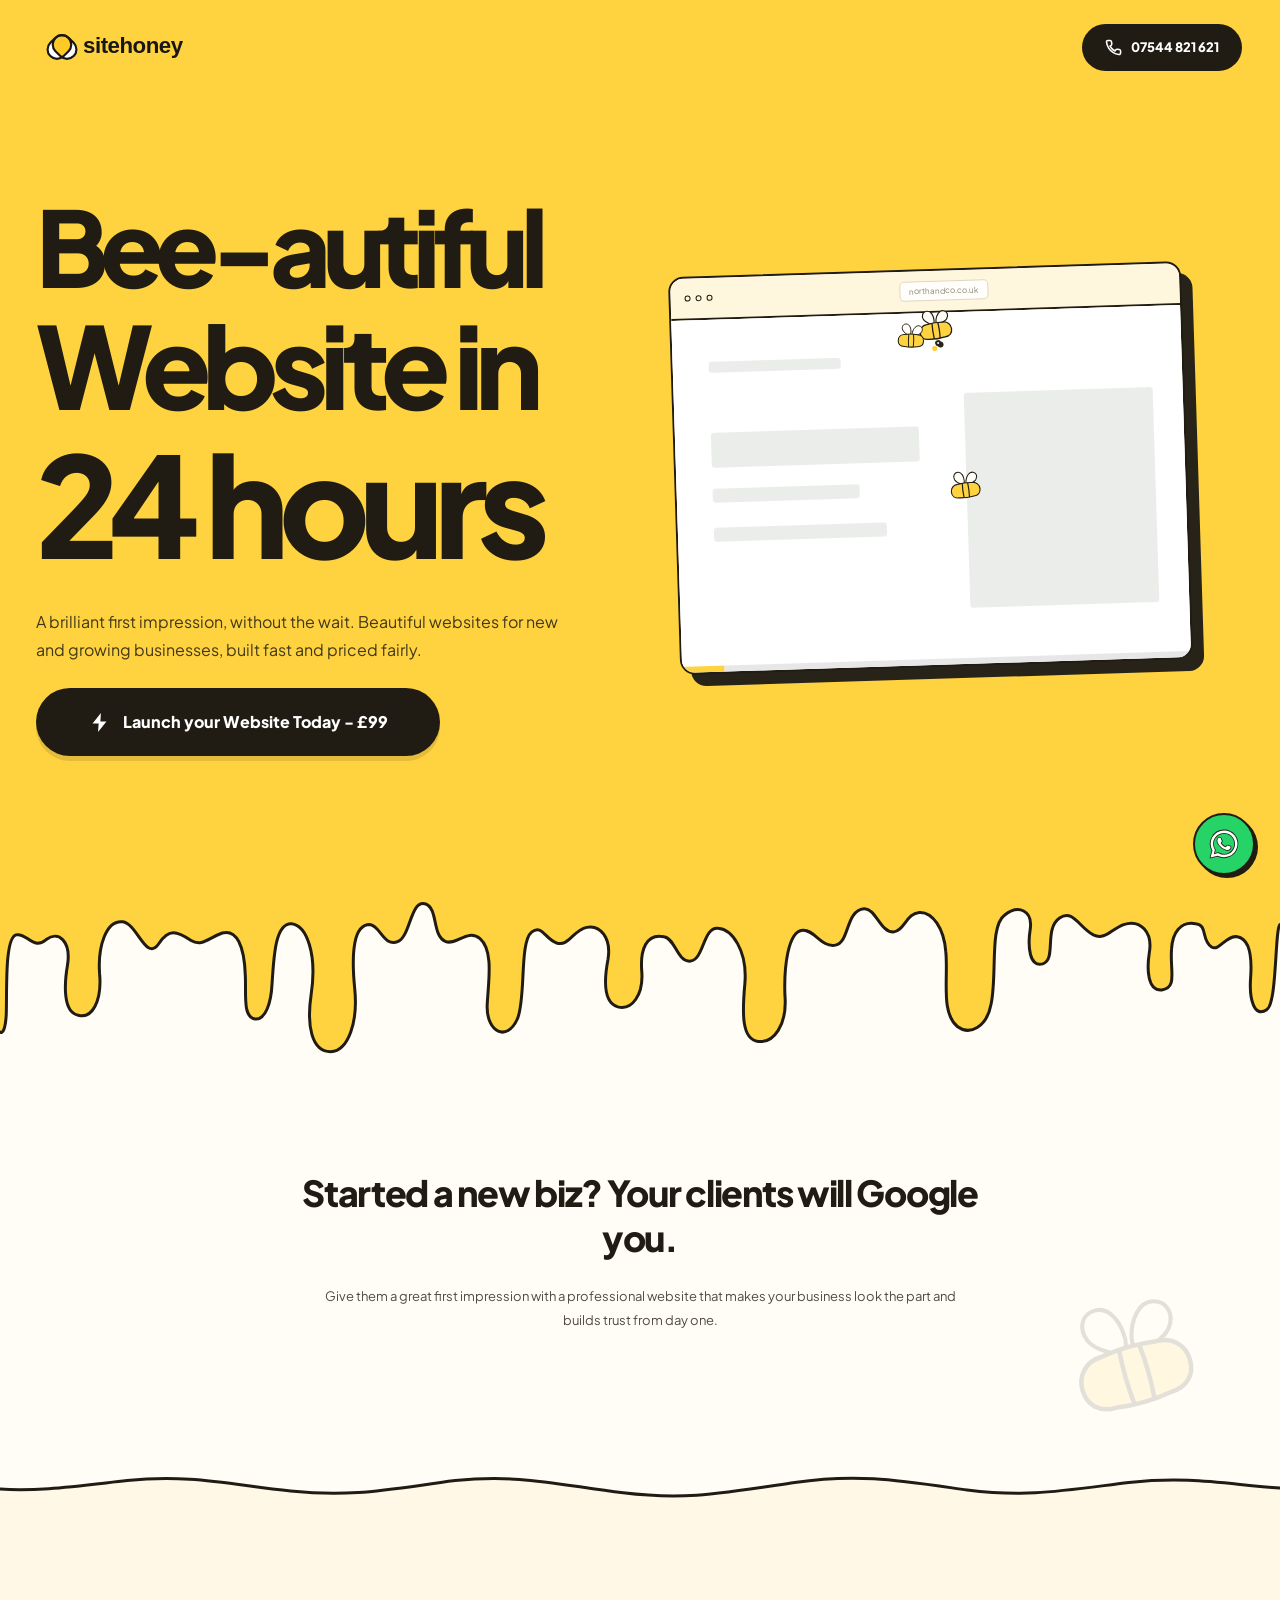
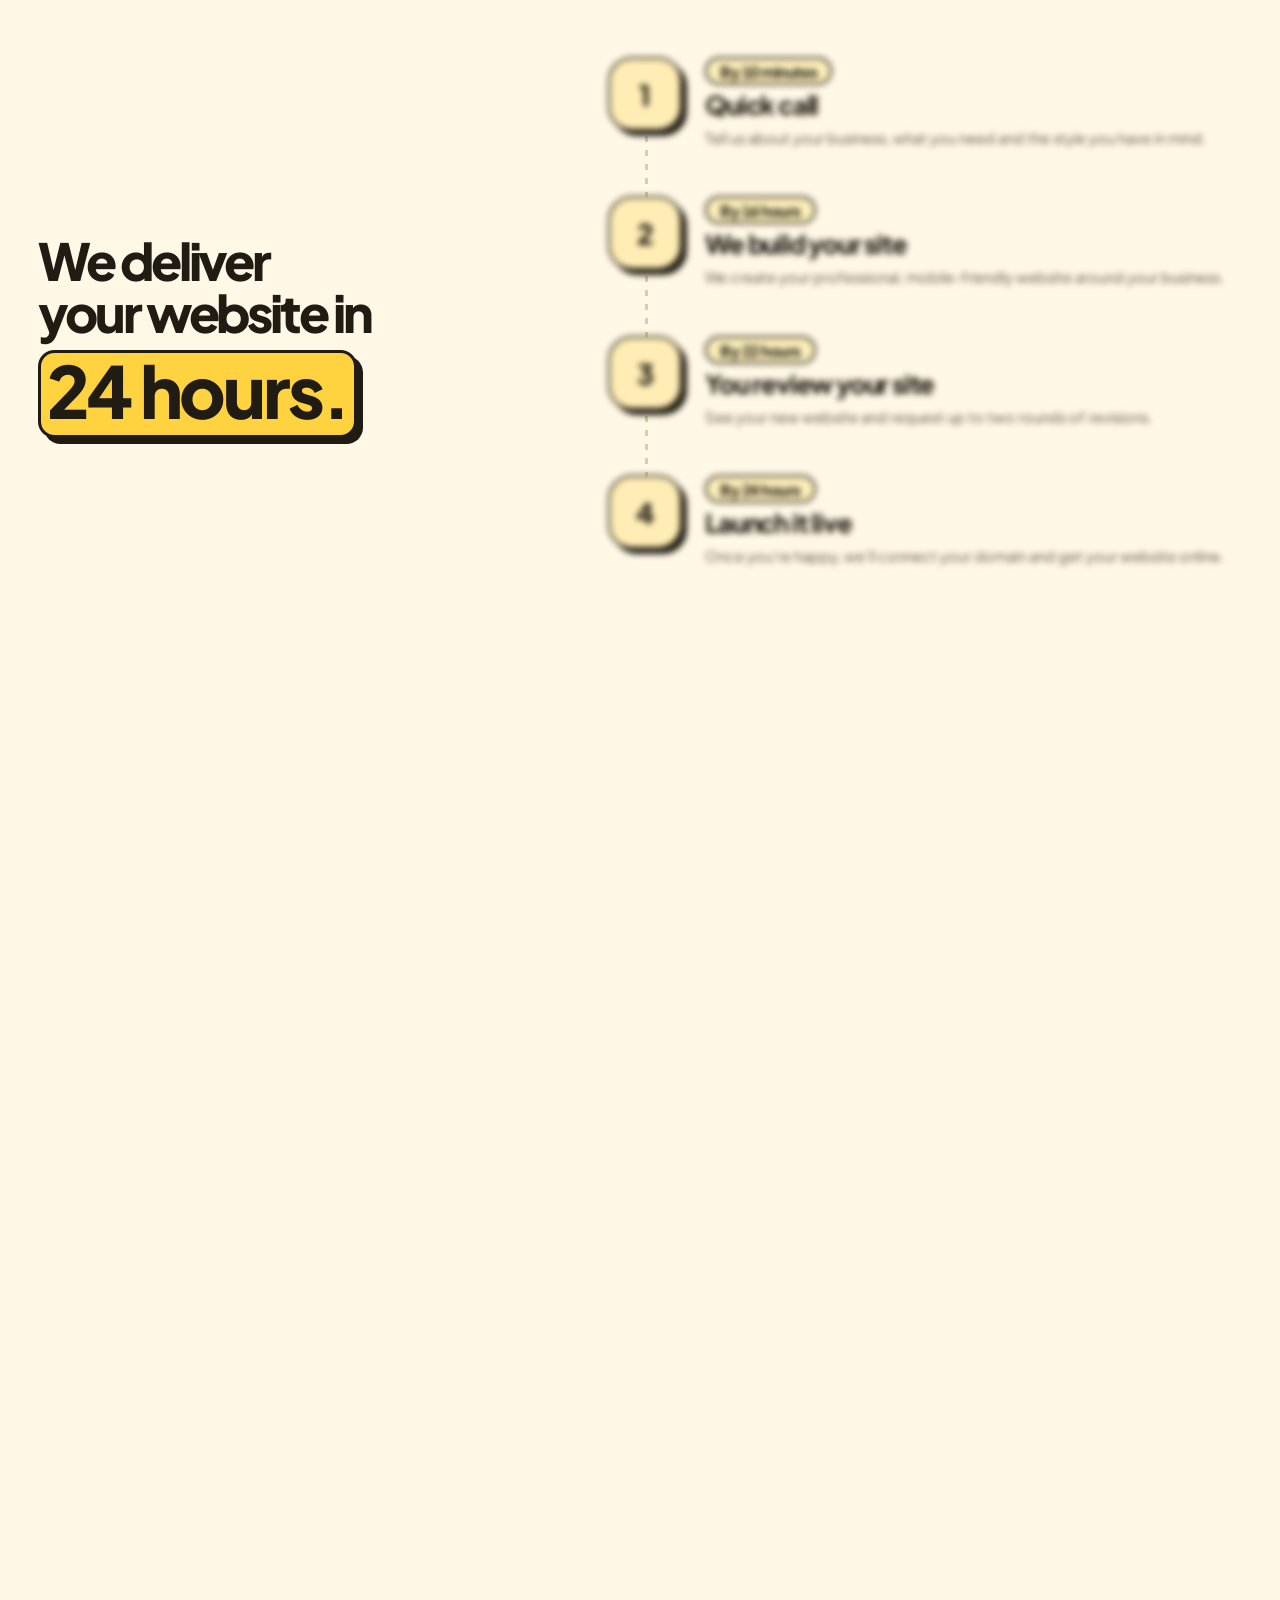
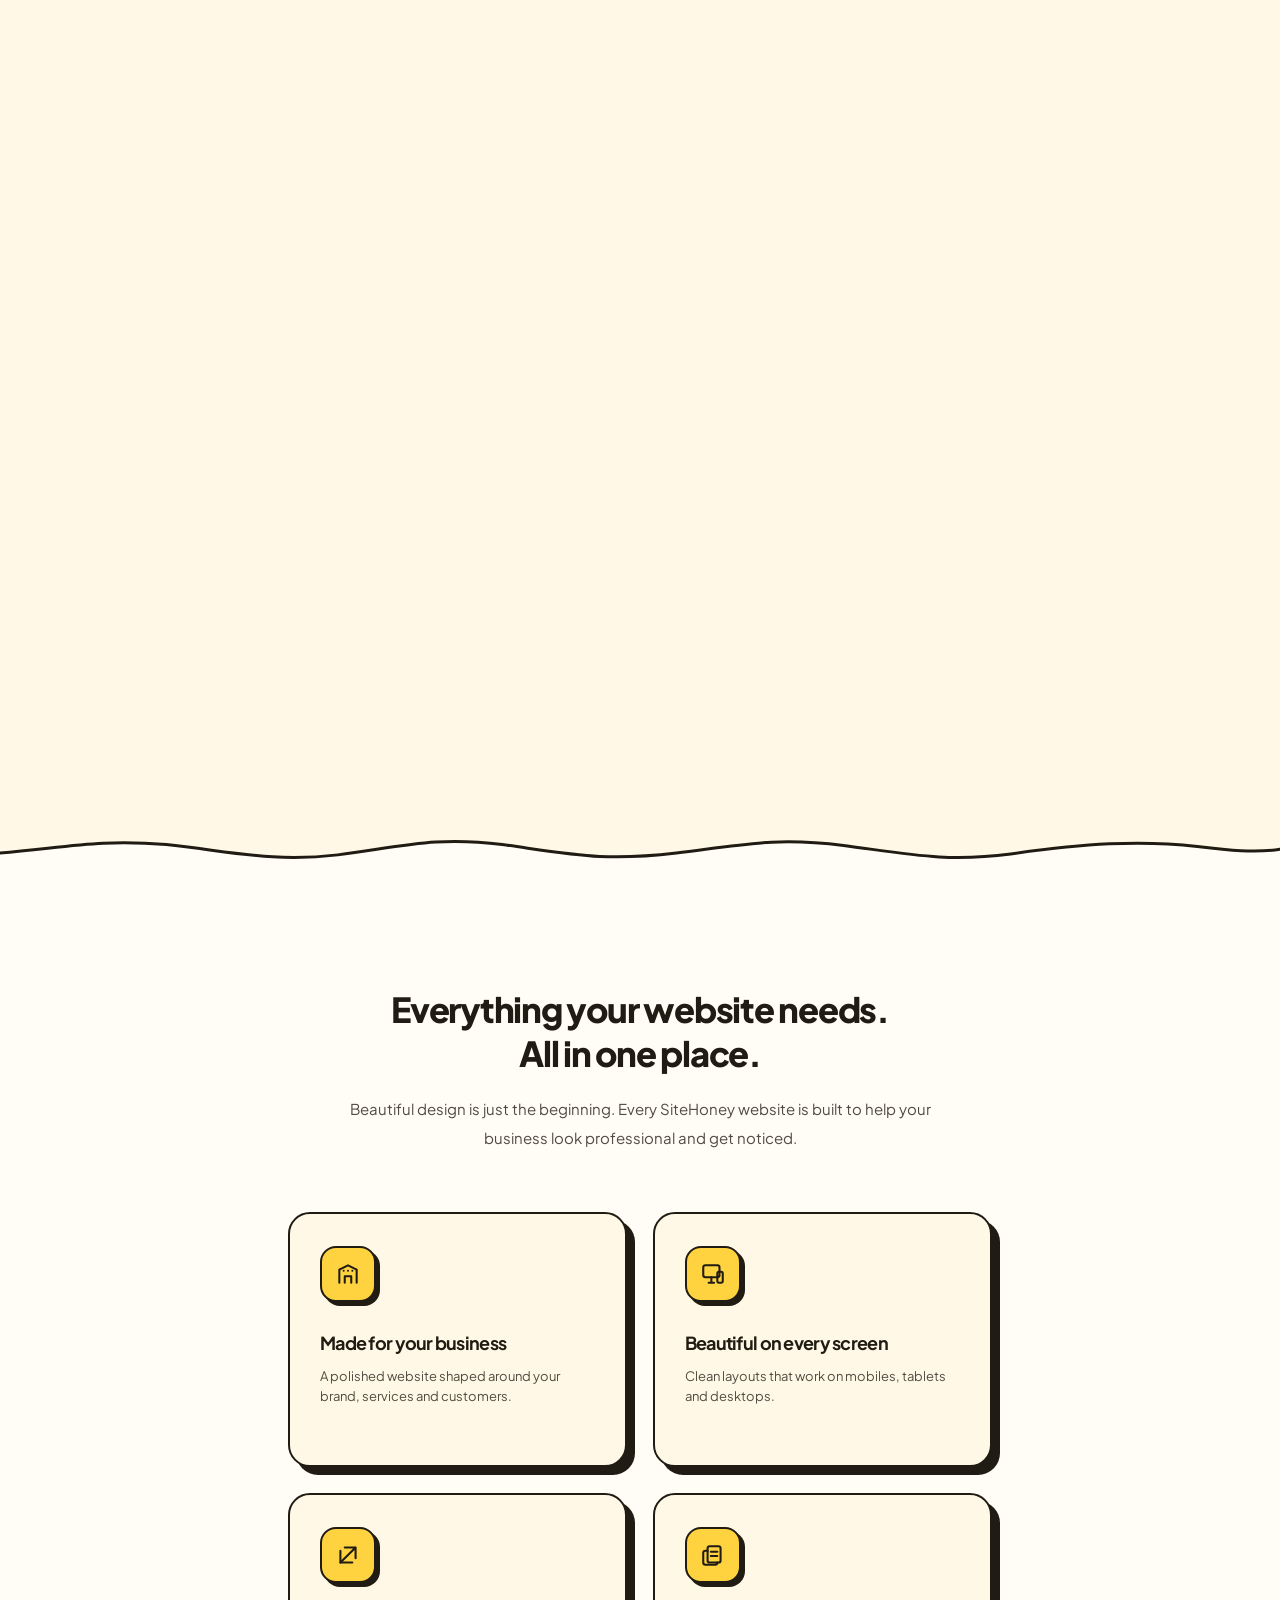
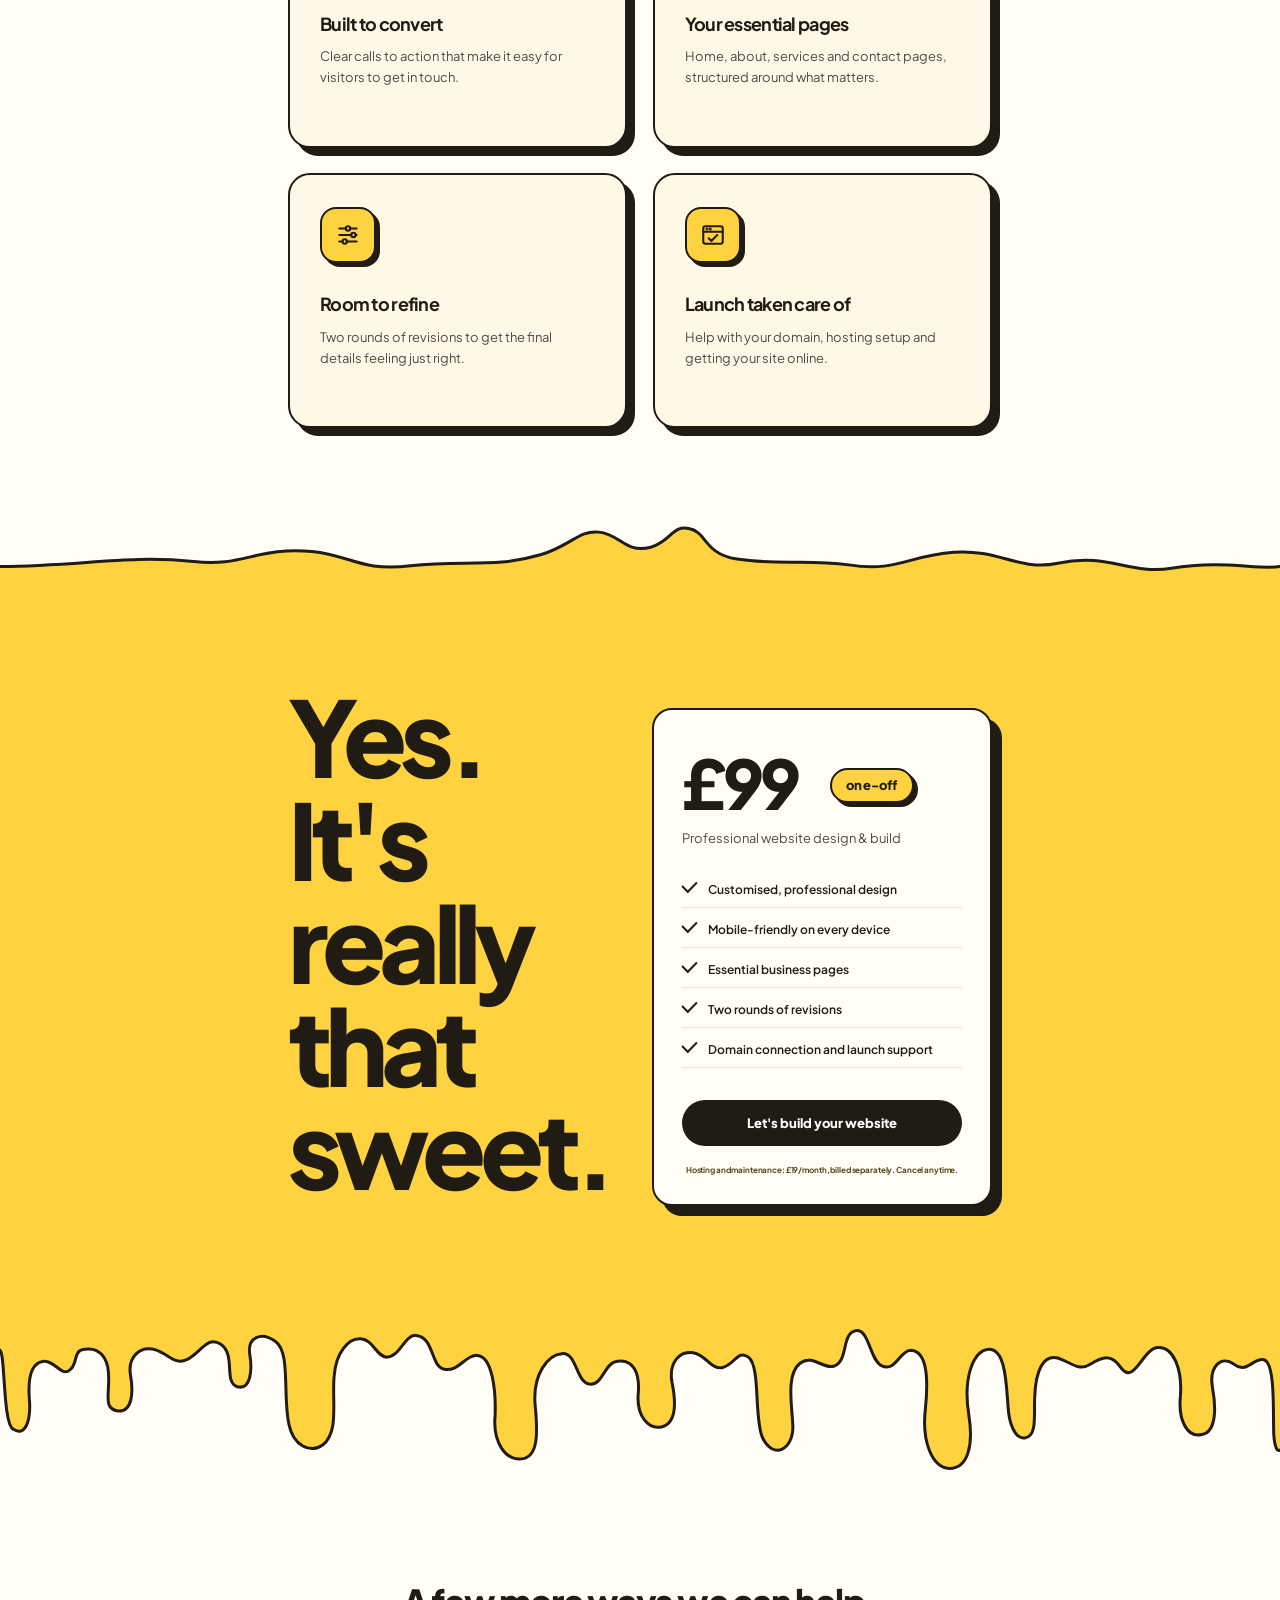
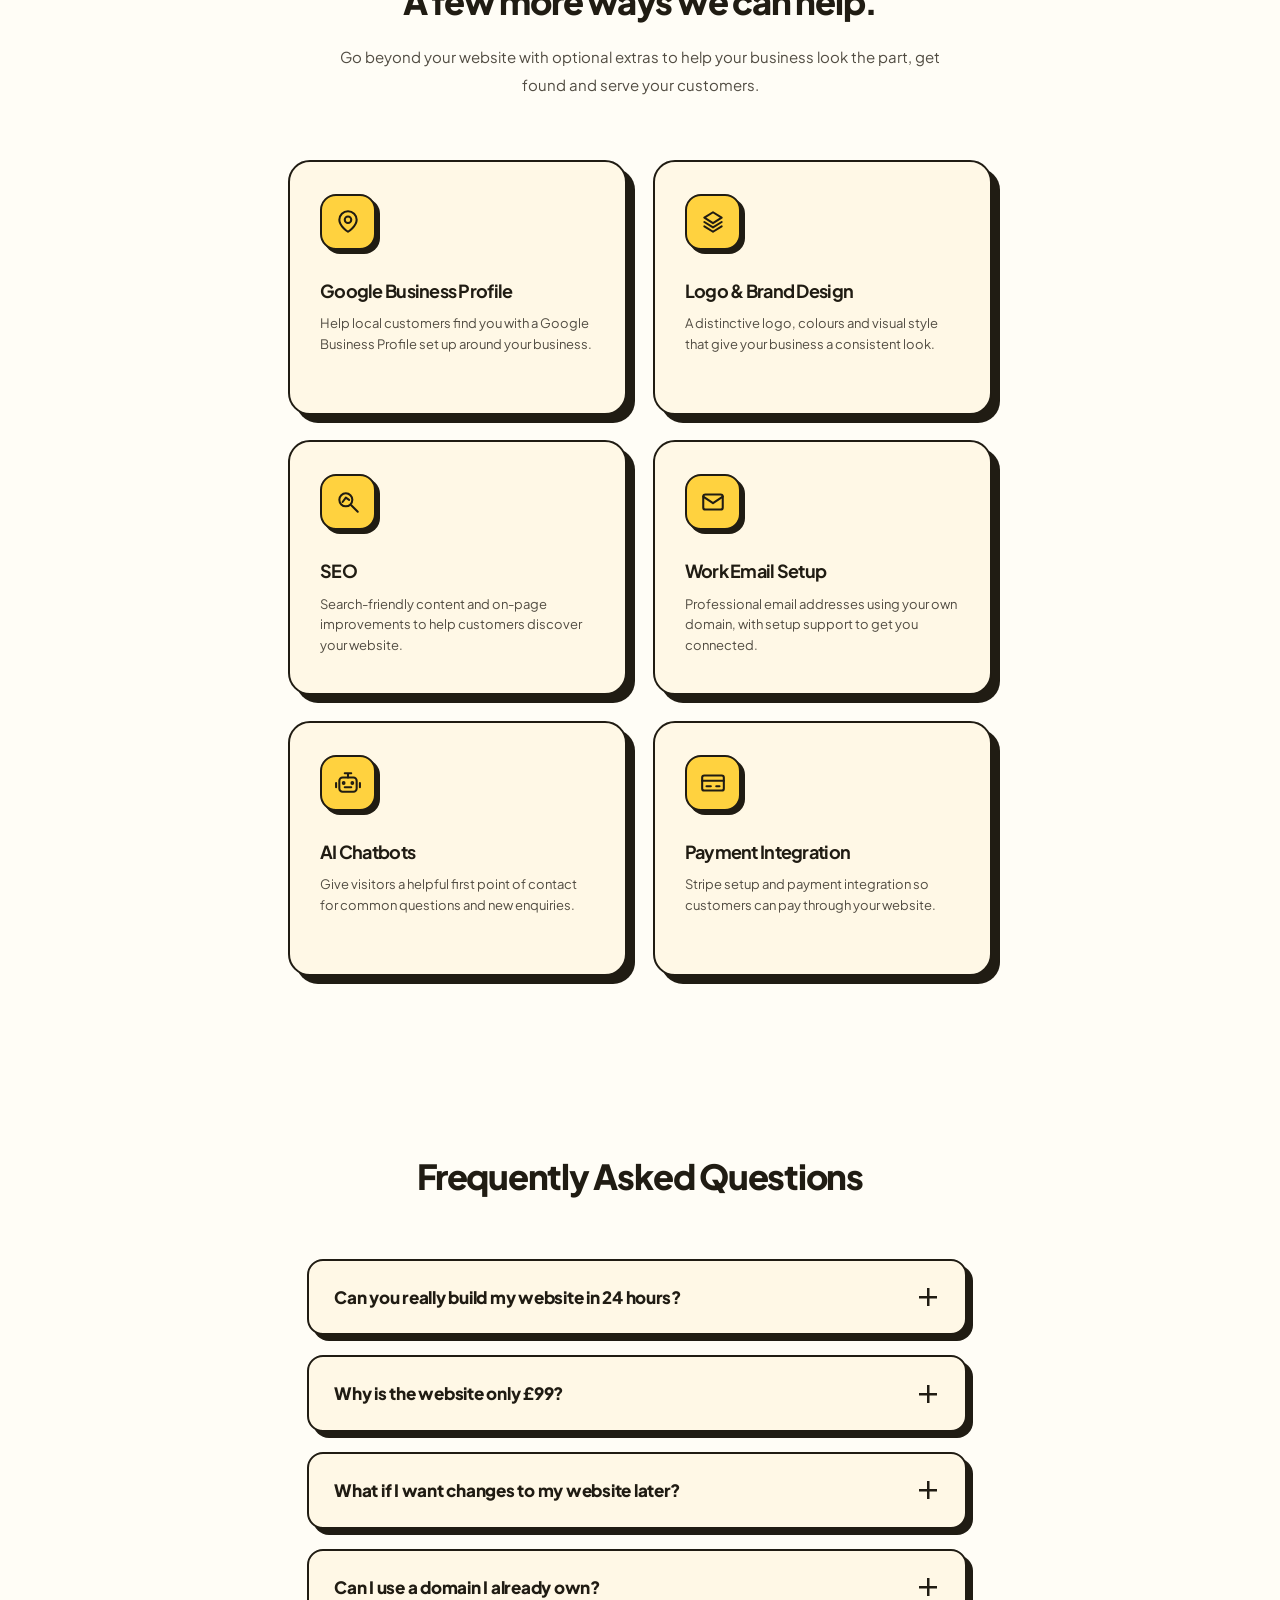
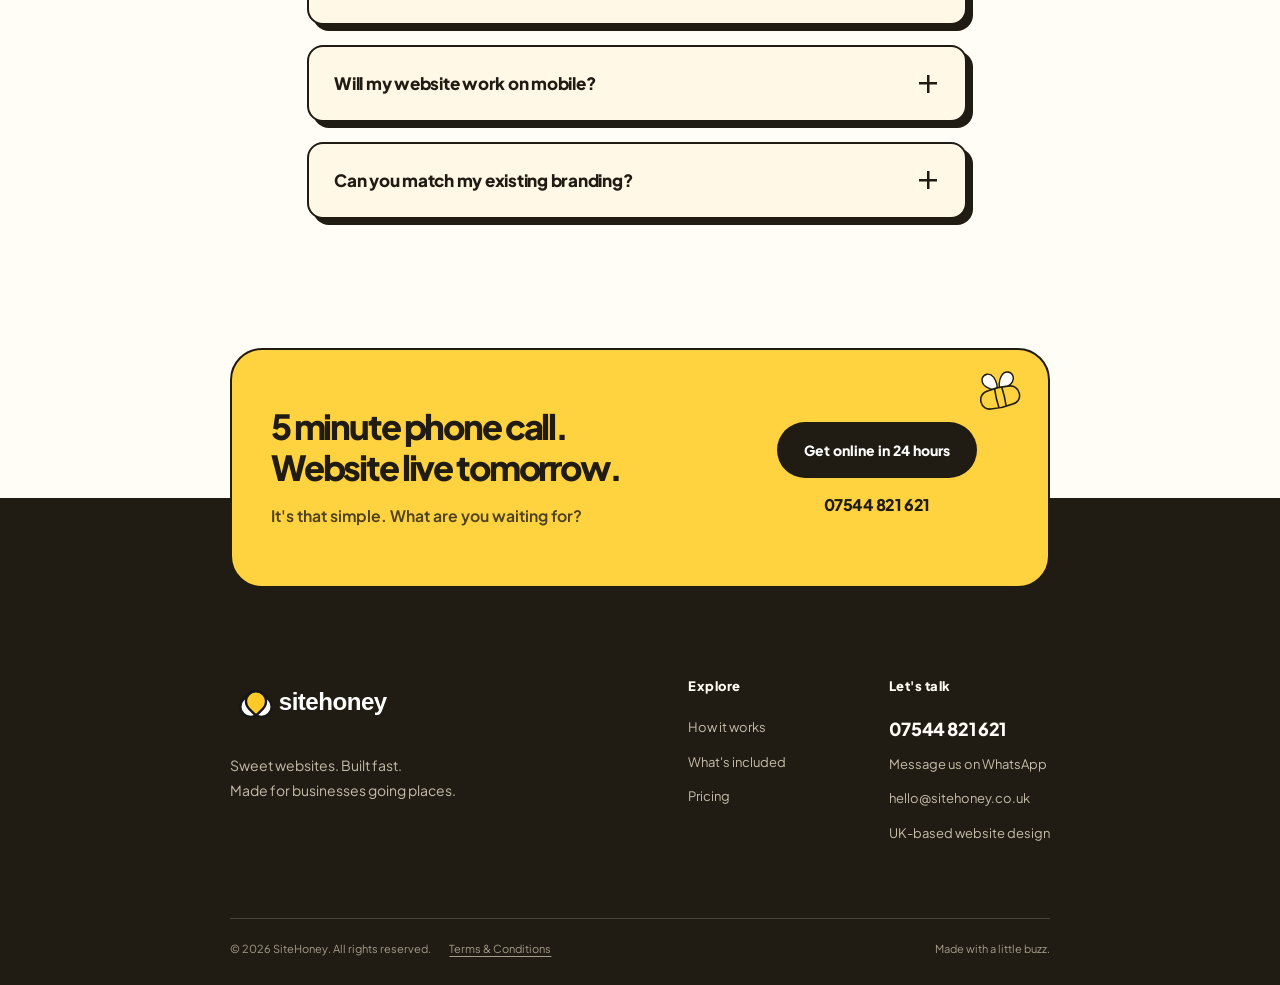
==== commit f8200d15: "Update SiteHoney landing page" ====
--- a/index.html
+++ b/index.html
@@ -306,14 +306,14 @@
 .section h3,.process-step h3{letter-spacing:-.015em}
 .feature h3{font-size:17px}
 .process-step h3{font-size:15.5px}
-#included .section-head{text-align:center;max-width:770px;margin:0 auto 60px}
-#included .section-head h2{margin-bottom:19px}
-#included .section-head p{max-width:620px;margin:0 auto}
+:is(#included,#extra-services) .section-head{text-align:center;max-width:770px;margin:0 auto 60px}
+:is(#included,#extra-services) .section-head h2{margin-bottom:19px}
+:is(#included,#extra-services) .section-head p{max-width:620px;margin:0 auto}
 @media(max-width:800px){
  .intro-section .intro h2{font-size:clamp(30px,5.75vw,45px)}
  .process-heading h2{font-size:clamp(28px,5.7vw,38px)}
  .process-flyer{width:29px;height:25px}
- #included .section-head{margin-bottom:40px}
+ :is(#included,#extra-services) .section-head{margin-bottom:40px}
 }
 @media(max-width:420px){
  .intro-section .intro h2{font-size:clamp(29px,7vw,36px)}
@@ -691,8 +691,8 @@
 /* High-contrast outlined tiles with a crisp, solid offset shadow. */
 .process-number{border:2px solid var(--ink)!important;box-shadow:5px 5px 0 var(--ink)!important}
 .process-step.is-passed .process-number{box-shadow:5px 5px 0 var(--ink)!important}
-#included .feature .symbol{border:1.75px solid var(--ink);box-shadow:5px 5px 0 var(--ink)}
-#included .feature .symbol svg{display:block;width:26px;height:26px;fill:none;stroke:currentColor;stroke-width:1.9;stroke-linecap:round;stroke-linejoin:round}
+:is(#included,#extra-services) .feature .symbol{border:1.75px solid var(--ink);box-shadow:5px 5px 0 var(--ink)}
+:is(#included,#extra-services) .feature .symbol svg{display:block;width:26px;height:26px;fill:none;stroke:currentColor;stroke-width:1.9;stroke-linecap:round;stroke-linejoin:round}
 /* Dedicated footer with a floating final CTA exactly across the section boundary. */
 .site-footer{position:relative;background:var(--ink);color:var(--cream);margin-top:170px;padding:0 0 30px;overflow:visible}
 .site-footer .footer-wrap{width:min(1340px,calc(100% - 100px));display:block}
@@ -1115,12 +1115,12 @@
   .process-timeline{height:auto;display:flex;gap:24px}
 }
 /* Individual feature cards: clear separation, rounded edges and solid ink shadows. */
-#included .features{
+:is(#included,#extra-services) .features{
   grid-template-columns:repeat(auto-fit,minmax(min(100%,280px),1fr));
   gap:clamp(20px,2vw,28px);
   border:0;
 }
-#included .feature{
+:is(#included,#extra-services) .feature{
   display:flex;
   flex-direction:column;
   min-height:255px;
@@ -1131,7 +1131,7 @@
   box-shadow:8px 8px 0 var(--ink);
   transition:opacity .75s ease,transform .22s ease,box-shadow .22s ease;
 }
-#included .feature .symbol{
+:is(#included,#extra-services) .feature .symbol{
   width:56px;height:56px;flex:none;
   margin-bottom:30px;
   background:var(--yellow);
@@ -1139,13 +1139,13 @@
   border-radius:16px;
   box-shadow:4px 4px 0 var(--ink);
 }
-#included .feature h3{font-size:clamp(18px,1.25vw,21px);line-height:1.25;letter-spacing:-.04em;margin-bottom:11px}
-#included .feature p{font-size:clamp(13px,.9vw,14px);line-height:1.6}
+:is(#included,#extra-services) .feature h3{font-size:clamp(18px,1.25vw,21px);line-height:1.25;letter-spacing:-.04em;margin-bottom:11px}
+:is(#included,#extra-services) .feature p{font-size:clamp(13px,.9vw,14px);line-height:1.6}
 @media(hover:hover){
-  #included .feature:hover{transform:translate(4px,4px);box-shadow:4px 4px 0 var(--ink)}
-}
-@media(prefers-reduced-motion:reduce){#included .feature{transition:none}}
-@media(max-width:600px){#included .feature{min-height:220px;padding:28px 25px 30px}#included .feature .symbol{margin-bottom:27px}}
+  :is(#included,#extra-services) .feature:hover{transform:translate(4px,4px);box-shadow:4px 4px 0 var(--ink)}
+}
+@media(prefers-reduced-motion:reduce){:is(#included,#extra-services) .feature{transition:none}}
+@media(max-width:600px){:is(#included,#extra-services) .feature{min-height:220px;padding:28px 25px 30px}:is(#included,#extra-services) .feature .symbol{margin-bottom:27px}}
 /* Keep the header CTA's original color hover, without an underline or shadow. */
 .navlinks .pill,.navlinks .pill:hover{box-shadow:none}
 .navlinks .pill:hover{text-decoration:none}
@@ -1168,6 +1168,47 @@
 .faq details[open] summary::after{background:linear-gradient(var(--ink),var(--ink)) center/18px 2.5px no-repeat}
 .footer-bottom a{color:inherit;text-decoration:underline;text-underline-offset:3px}
 .footer-bottom a:hover,.footer-bottom a:focus-visible{color:var(--yellow)}
+/* Larger hero headline with room for each complete line. */
+.hero .hero-headline-hours::after,.hero h1 em::after{display:none!important}
+@media(min-width:801px){
+  .hero-inner{width:min(1600px,calc(100% - 72px));grid-template-columns:minmax(0,1.15fr) minmax(0,1fr);gap:clamp(24px,3vw,64px)}
+  .hero-copy{max-width:none}
+  .hero h1{font-size:clamp(88px,8.2vw,156px);line-height:1.04}
+}
+@media(max-width:800px){
+  .hero h1{font-size:clamp(72px,23vw,120px);line-height:1.02}
+}
+/* Align the header container with the hero at every breakpoint. */
+@media(min-width:801px){
+  .nav .nav-inner,.nav.is-scrolled .nav-inner{width:min(1600px,calc(100% - 72px))}
+}
+@media(max-width:800px){
+  .nav .nav-inner,.nav.is-scrolled .nav-inner{width:min(100% - 40px,560px)}
+}
+/* Give the hero preview, supporting copy and primary action more presence. */
+.hero .hero-desc{width:100%;max-width:none;font-size:clamp(16px,1.15vw,19px);line-height:1.75}
+.hero-actions .hero-cta{min-height:68px;padding:20px 34px;font-size:16px;gap:12px}
+.hero-actions .hero-cta-icon{width:23px;height:23px;flex-basis:23px}
+@media(min-width:801px){
+  .hero .hive-stage{width:100%;max-width:none;max-height:none}
+}
+@media(max-width:800px){
+  .hero .hive-stage{width:100%;max-width:none}
+  .hero-actions .hero-cta{min-height:64px;padding:18px 24px;font-size:16px}
+  .hero .hero-desc{font-size:16px}
+}
+@media(max-width:380px){
+  .hero-actions .hero-cta{padding-inline:18px;font-size:15px;gap:9px}
+}
+/* Larger preview and a wider hero action. */
+.hero-actions .hero-cta{padding-inline:52px;min-width:min(100%,390px)}
+@media(min-width:801px){
+  .hero-inner{grid-template-columns:minmax(0,1fr) minmax(0,1.15fr);gap:clamp(20px,2.4vw,48px)}
+}
+@media(max-width:800px){
+  .hero .hive-stage{width:calc(100% + 16px);max-width:none}
+  .hero-actions .hero-cta{width:100%;min-width:0;padding-inline:28px}
+}
 </style><link rel="stylesheet" href="assets/page-loader.css"></head><body>
 <script src="assets/page-loader.js"></script>
 <svg width="0" height="0" style="position:absolute;overflow:hidden" aria-hidden="true" focusable="false">
@@ -1191,7 +1232,7 @@
     </div>
     <div class="hive-stage" id="hive-stage" aria-label="Animated preview of bees building a website">
       <div class="web-window" id="web-window">
-        <div class="window-chrome"><div class="window-dots"><i></i><i></i><i></i></div><div class="window-address">yournewwebsite.co.uk</div><span class="window-chevron"><svg class="ui-arrow" viewBox="0 0 16 16" aria-hidden="true"><path d="M4 12 12 4M6 4h6v6"/></svg></span></div>
+        <div class="window-chrome"><div class="window-dots"><i></i><i></i><i></i></div><div class="window-address">yournewwebsite.co.uk</div></div>
         <div class="demo-reel" id="demo-reel" aria-hidden="true">
           <div class="site-demo" data-demo-slot="0"></div>
           <div class="site-demo" data-demo-slot="1"></div>
@@ -1379,7 +1420,7 @@
       C 1301 55, 1350 51, 1440 54
       V100 H0 Z"/>
   </svg>
-<div class="wrap price-layout"><div class="reveal"><h2>Yes.<br>It's really that cheap.</h2></div><div class="price-card reveal"><div class="price-head"><div class="price">£99</div><span class="price-one-off">one-off</span></div><div class="price-description" style="font-size:13px;color:var(--muted)">Professional website design & build</div><ul><li>Customised, professional design</li><li>Mobile-friendly on every device</li><li>Essential business pages</li><li>Two rounds of revisions</li><li>Domain connection and launch support</li></ul><a class="pill" href="https://wa.me/447544821621?text=Hi%20SiteHoney%2C%20I%27m%20interested%20in%20getting%20a%20website%20built%20for%20my%20business.%20Can%20we%20have%20a%20quick%205-minute%20call%20to%20discuss%20it%3F" target="_blank" rel="noopener noreferrer">Let's build your website</a><p class="hosting-note">Hosting and maintenance: £19/month, billed separately. Cancel anytime.</p></div></div>
+<div class="wrap price-layout"><div class="reveal"><h2>Yes.<br>It's really that sweet.</h2></div><div class="price-card reveal"><div class="price-head"><div class="price">£99</div><span class="price-one-off">one-off</span></div><div class="price-description" style="font-size:13px;color:var(--muted)">Professional website design & build</div><ul><li>Customised, professional design</li><li>Mobile-friendly on every device</li><li>Essential business pages</li><li>Two rounds of revisions</li><li>Domain connection and launch support</li></ul><a class="pill" href="https://wa.me/447544821621?text=Hi%20SiteHoney%2C%20I%27m%20interested%20in%20getting%20a%20website%20built%20for%20my%20business.%20Can%20we%20have%20a%20quick%205-minute%20call%20to%20discuss%20it%3F" target="_blank" rel="noopener noreferrer">Let's build your website</a><p class="hosting-note">Hosting and maintenance: £19/month, billed separately. Cancel anytime.</p></div></div>
   <svg class="pricing-honey-bottom pricing-honey-desktop" viewBox="0 0 1440 230" preserveAspectRatio="none" aria-hidden="true" focusable="false">
     <path fill="#ffd23f" d="M0 0 H1440 V83
       C1434 87 1437 168 1425 174
@@ -1479,6 +1520,19 @@
       C25 191 8 190 0 182 Z"/>
   </svg>
 </section>
+<section class="section" id="extra-services" aria-labelledby="extra-services-heading">
+  <div class="wrap">
+    <div class="section-head reveal"><h2 id="extra-services-heading">A few more ways we can help.</h2><p>Go beyond your website with optional extras to help your business look the part, get found and serve your customers.</p></div>
+    <div class="features">
+      <div class="feature"><div class="symbol" aria-hidden="true"><svg viewBox="0 0 24 24"><path d="M20 10c0 6-8 11-8 11S4 16 4 10a8 8 0 1 1 16 0Z"/><circle cx="12" cy="10" r="3"/></svg></div><h3>Google Business Profile</h3><p>Help local customers find you with a Google Business Profile set up around your business.</p></div>
+      <div class="feature"><div class="symbol" aria-hidden="true"><svg viewBox="0 0 24 24"><path d="m12 3 8 5-8 5-8-5 8-5ZM4 12l8 5 8-5M4 16l8 5 8-5"/></svg></div><h3>Logo &amp; Brand Design</h3><p>A distinctive logo, colours and visual style that give your business a consistent look.</p></div>
+      <div class="feature"><div class="symbol" aria-hidden="true"><svg viewBox="0 0 24 24"><circle cx="10" cy="10" r="6"/><path d="m15 15 6 6M7 12l3-4 3 2"/></svg></div><h3>SEO</h3><p>Search-friendly content and on-page improvements to help customers discover your website.</p></div>
+      <div class="feature"><div class="symbol" aria-hidden="true"><svg viewBox="0 0 24 24"><rect x="3" y="5" width="18" height="14" rx="2"/><path d="m3 7 9 6 9-6"/></svg></div><h3>Work Email Setup</h3><p>Professional email addresses using your own domain, with setup support to get you connected.</p></div>
+      <div class="feature"><div class="symbol" aria-hidden="true"><svg viewBox="0 0 24 24"><rect x="4" y="7" width="16" height="13" rx="3"/><path d="M12 3v4M9 3h6M1 12v4M23 12v4M9 16h6"/><circle cx="8" cy="12" r=".8"/><circle cx="16" cy="12" r=".8"/></svg></div><h3>AI Chatbots</h3><p>Give visitors a helpful first point of contact for common questions and new enquiries.</p></div>
+      <div class="feature"><div class="symbol" aria-hidden="true"><svg viewBox="0 0 24 24"><rect x="2" y="5" width="20" height="14" rx="2"/><path d="M2 10h20M6 15h4m5 0h3"/></svg></div><h3>Payment Integration</h3><p>Stripe setup and payment integration so customers can pay through your website.</p></div>
+    </div>
+  </div>
+</section>
 <section class="section"><div class="wrap faq"><h2>Frequently Asked Questions</h2><details name="sitehoney-faq"><summary>Can you really build my website in 24 hours?</summary><p>That's our target for standard business websites once we've received your content and brief. More complex projects or additional changes may take longer, and we'll tell you upfront.</p></details><details name="sitehoney-faq"><summary>Why is the website only £99?</summary><p>Building websites helps us form long-term relationships with companies. Some clients choose to use other services from us later, so we’re happy to keep our websites affordable. There’s no obligation to buy anything else.</p></details><details name="sitehoney-faq"><summary>What if I want changes to my website later?</summary><p>We take care of your hosting and all the technical bits that come with it. Your £19/month hosting and maintenance includes one hour of development time each month for changes. Just tell us what you need — we’re your website guy now.</p></details><details name="sitehoney-faq"><summary>Can I use a domain I already own?</summary><p>Absolutely. We can help connect your existing domain when your website is ready.</p></details><details name="sitehoney-faq"><summary>Will my website work on mobile?</summary><p>Yes. Every website is designed to look and work beautifully across mobile, tablet and desktop screens.</p></details><details name="sitehoney-faq"><summary>Can you match my existing branding?</summary><p>Of course. We'll work with your logo, colours and business identity, or help establish a simple visual direction if you're starting fresh.</p></details></div></section>
 </main>
 <footer class="site-footer" aria-label="SiteHoney footer">
@@ -1775,7 +1829,7 @@
   timelineDots.append(node);
   return node;
 });
-let pathLength=0,flightTickPending=false;
+let pathLength=0,flightTickPending=false,storyCurrent=0,storyFrameTime=0;
 function layoutStoryBee(){
   const bounds=processTimeline.getBoundingClientRect();
   const w=bounds.width,h=bounds.height;
@@ -1793,25 +1847,40 @@
     timelineLine.style.height=(centres[centres.length-1]-centres[0])+'px';
     timelineLine.style.bottom='auto';
   }
-  // A continuous, gently winding bee flight following all four steps.
-  // The curves stay in the left-hand corridor, away from the copy.
+  // Match the terms page's rounded loops and tangent-aligned joins.
   const mobile=innerWidth<800;
-  const left=mobile?9:14;
-  const right=mobile?48:84;
-  let path=`M ${mobile?23:36} ${centres[0]}`;
-  let previousY=centres[0];
-  for(let i=0;i<centres.length;i++){
-    const targetY=centres[i]+(i===centres.length-1?40:22);
-    const delta=targetY-previousY;
-    const nextX=i%2===0?right:left+8;
-    const midX=i%2===0?left:right;
-    path+=` C ${midX} ${previousY+delta*.26}, ${nextX} ${previousY+delta*.68}, ${nextX} ${targetY}`;
-    previousY=targetY;
+  const left=mobile?9:14, right=mobile?48:84;
+  const usable=right-left;
+  const x=fraction=>left+usable*fraction;
+  const start=centres[0], finish=centres[centres.length-1]+40;
+  const span=finish-start, y=fraction=>start+span*fraction;
+  const segments=[`M ${x(.68)} ${start}`];
+  let cursor={x:x(.68),y:start}, tangent={x:0,y:1};
+  function connect(point,direction){
+    const reach=Math.min(span*.065,Math.hypot(point.x-cursor.x,point.y-cursor.y)*.36);
+    segments.push(`C ${cursor.x+tangent.x*reach} ${cursor.y+tangent.y*reach} ${point.x-direction.x*reach} ${point.y-direction.y*reach} ${point.x} ${point.y}`);
+    cursor=point; tangent=direction;
   }
+  function circle(cx,cy,radius,angle,direction){
+    const at=a=>({x:cx+radius*Math.cos(a),y:cy+radius*Math.sin(a)});
+    const along=a=>({x:-Math.sin(a)*direction,y:Math.cos(a)*direction});
+    connect(at(angle),along(angle));
+    for(let step=1;step<=2;step++){
+      const nextAngle=angle+direction*(Math.PI*11/6)*step/2;
+      cursor=at(nextAngle); tangent=along(nextAngle);
+      segments.push(`A ${radius} ${radius} 0 0 ${direction>0?1:0} ${cursor.x} ${cursor.y}`);
+    }
+  }
+  circle(x(.50),y(.29),usable*.46,Math.PI,-1);
+  connect({x:x(.48),y:y(.48)},{x:.55,y:.835});
+  circle(x(.53),y(.67),usable*.39,0,1);
+  connect({x:x(.20),y:y(.87)},{x:-.35,y:.937});
+  connect({x:x(.65),y:finish},{x:.4,y:.9165});
+  const path=segments.join(' ');
   timelinePath.setAttribute('d',path);
   pathLength=timelinePath.getTotalLength();
 }
-function updateStory(){
+function updateStory(now=performance.now()){
   flightTickPending=false;
   const bounds=processSection.getBoundingClientRect();
   const travel=processSection.offsetHeight-innerHeight;
@@ -1827,10 +1896,15 @@
   if(reduceMotion||!pathLength){timelineFlyer.style.opacity='0';return;}
   const show=bounds.top<innerHeight*.85&&bounds.bottom>innerHeight*.18;
   timelineFlyer.style.opacity=show?'1':'0';
-  if(!show){dots.forEach(dot=>dot.style.opacity='0');return;}
+  if(!show){dots.forEach(dot=>dot.style.opacity='0');storyFrameTime=0;return;}
   // Stretch the flight over the entire sticky scroll, finishing near the exit.
-  const t=clamp((p-.015)/.90,0,1);
-  const distance=t*pathLength;
+  const target=clamp((p-.015)/.90,0,1);
+  const elapsed=storyFrameTime?Math.min(64,now-storyFrameTime):16.67;
+  storyFrameTime=now;
+  storyCurrent+=(target-storyCurrent)*(1-Math.exp(-elapsed/130));
+  if(Math.abs(target-storyCurrent)<.0005){storyCurrent=target;storyFrameTime=0;}
+  else queueStory();
+  const distance=storyCurrent*pathLength;
   const pt=timelinePath.getPointAtLength(distance);
   const a=timelinePath.getPointAtLength(Math.max(0,distance-9));
   const b=timelinePath.getPointAtLength(Math.min(pathLength,distance+9));
@@ -1937,4 +2011,5 @@
   if(item.open) faqItems.forEach(other=>{if(other!==item) other.open=false});
 }));
 </script>
+
 </body></html>
